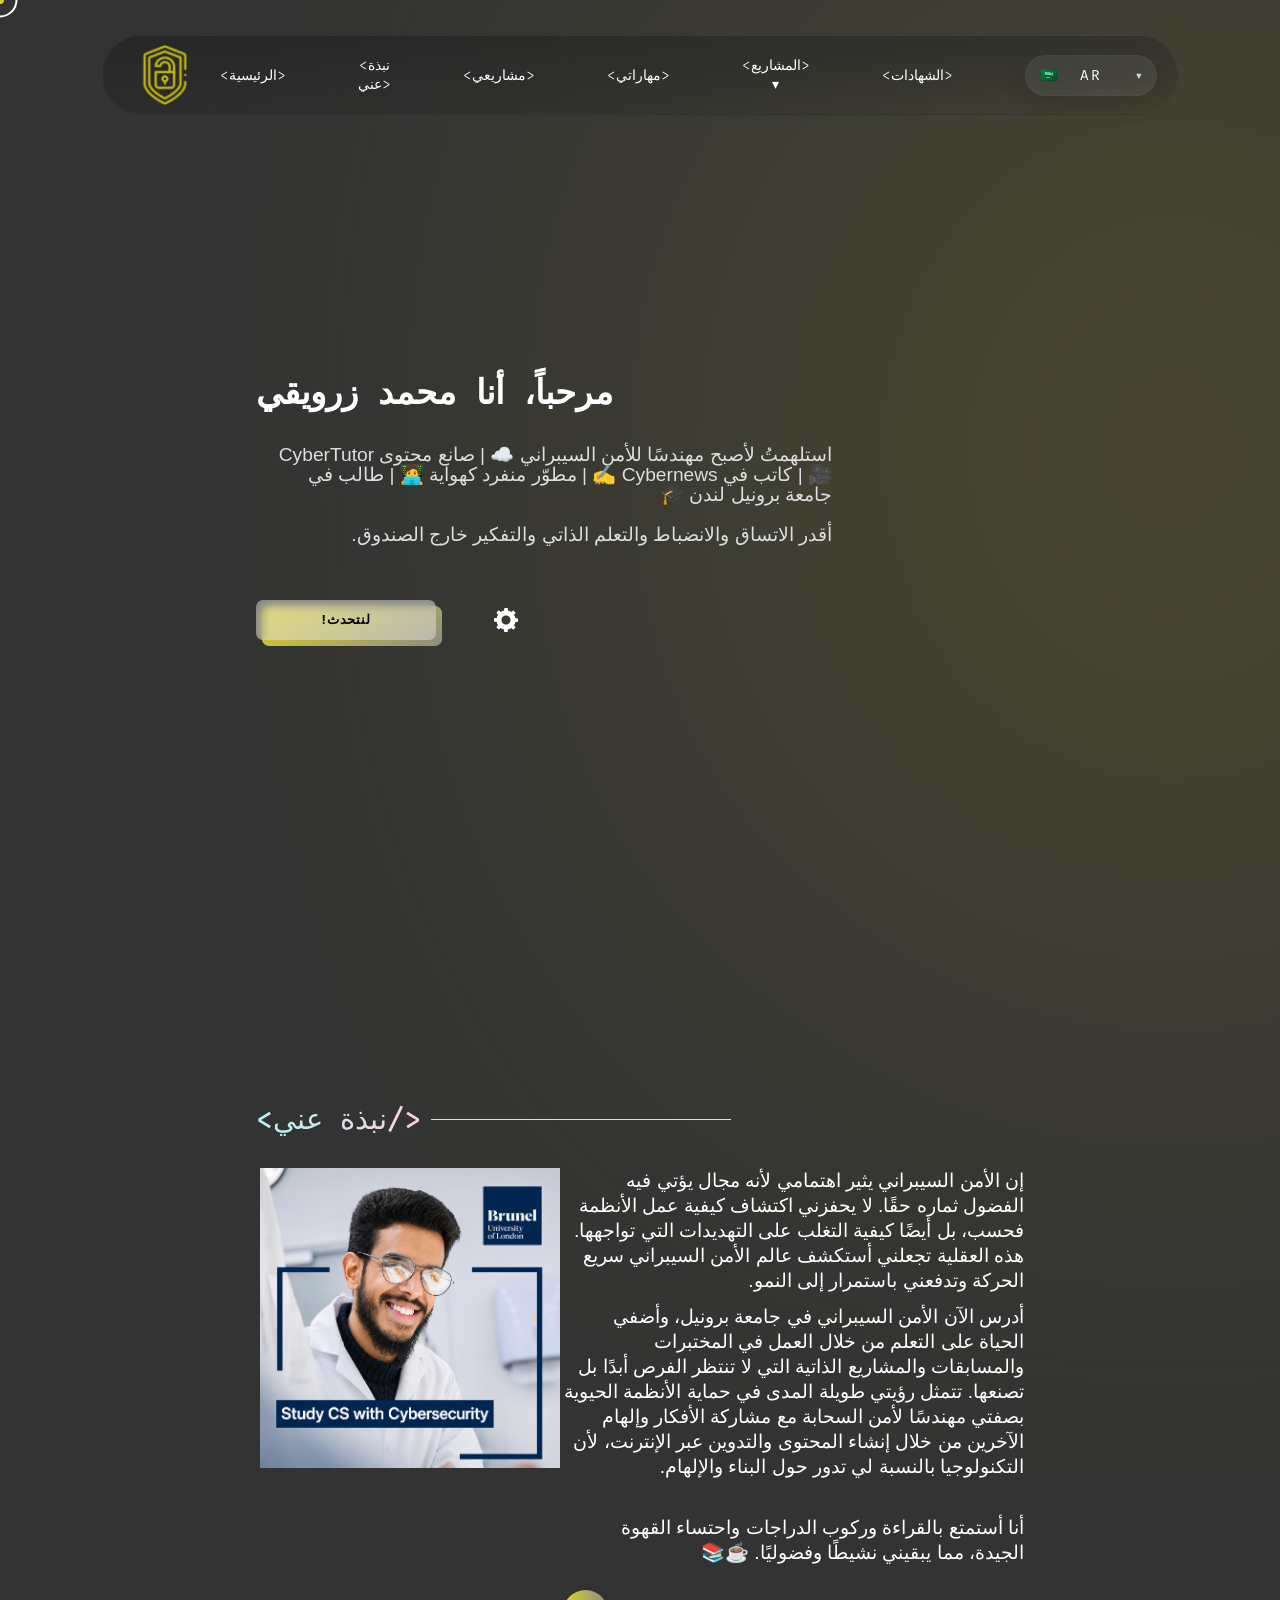
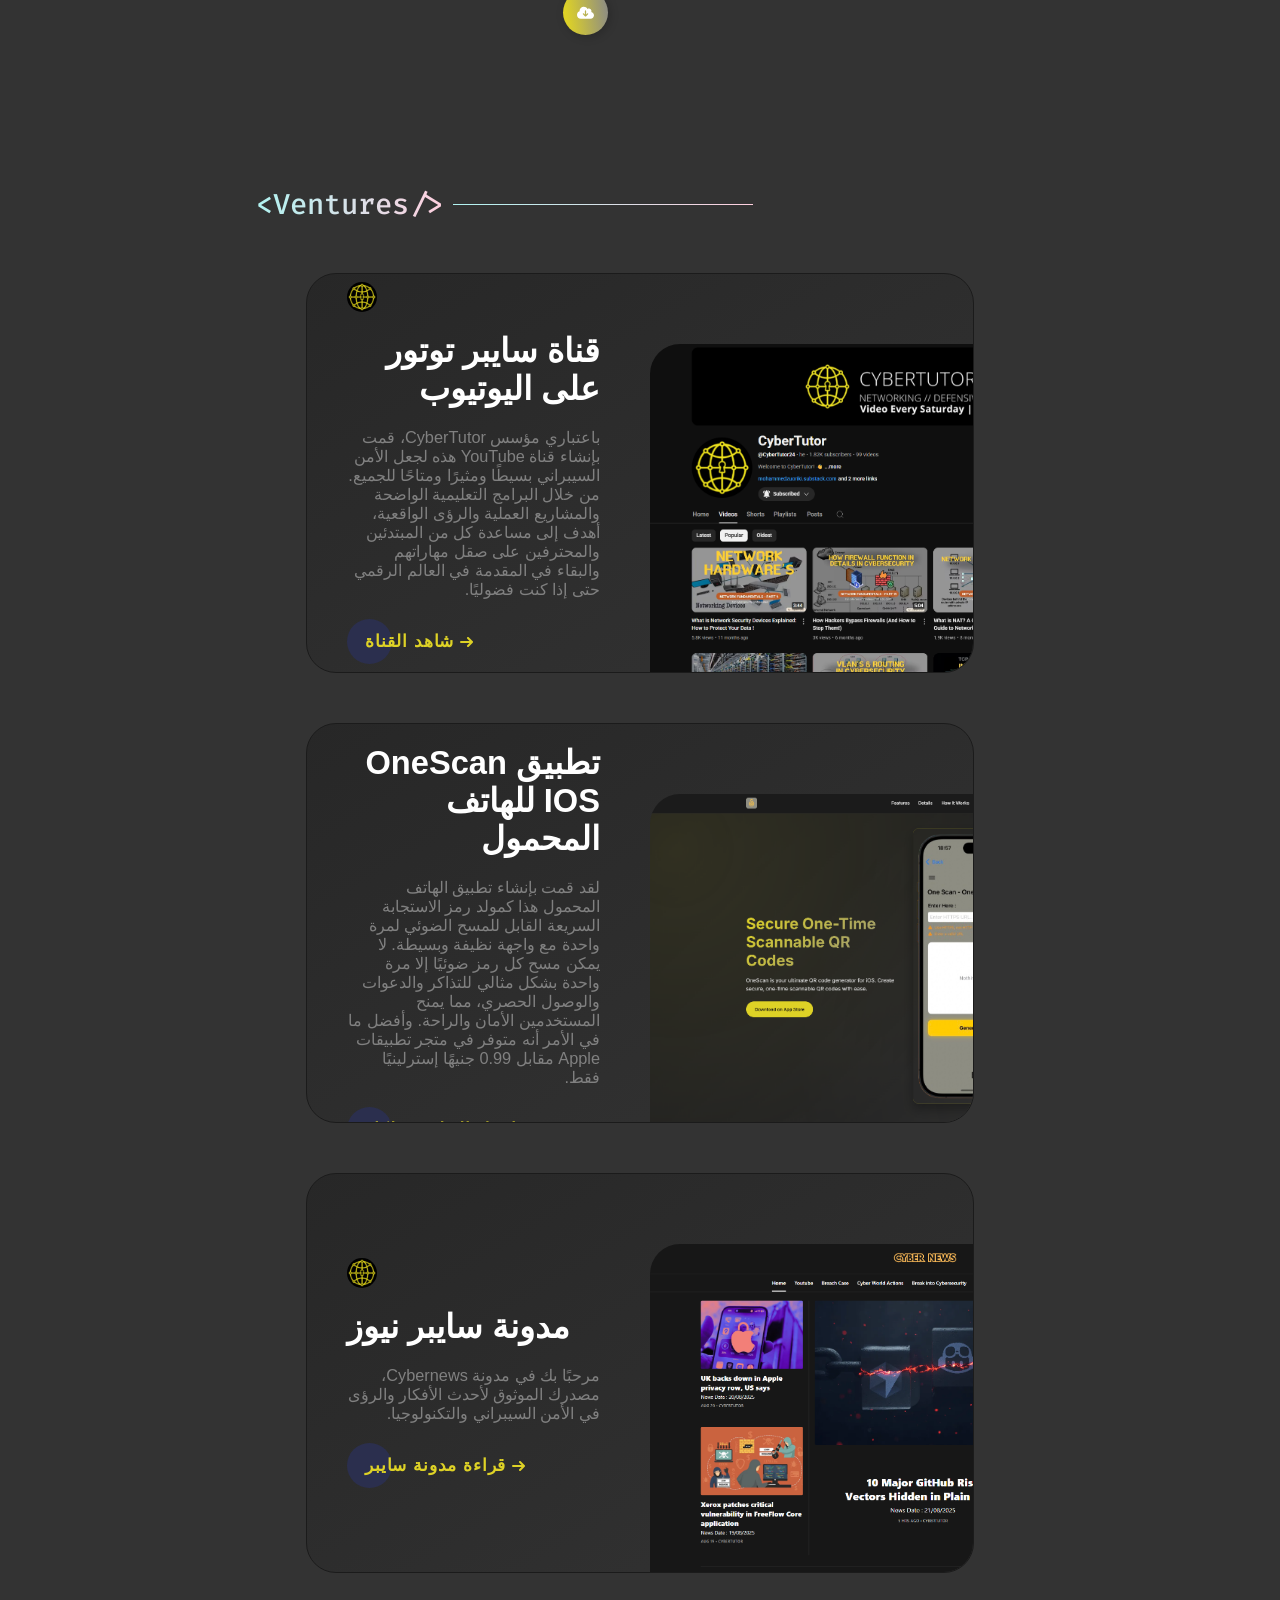
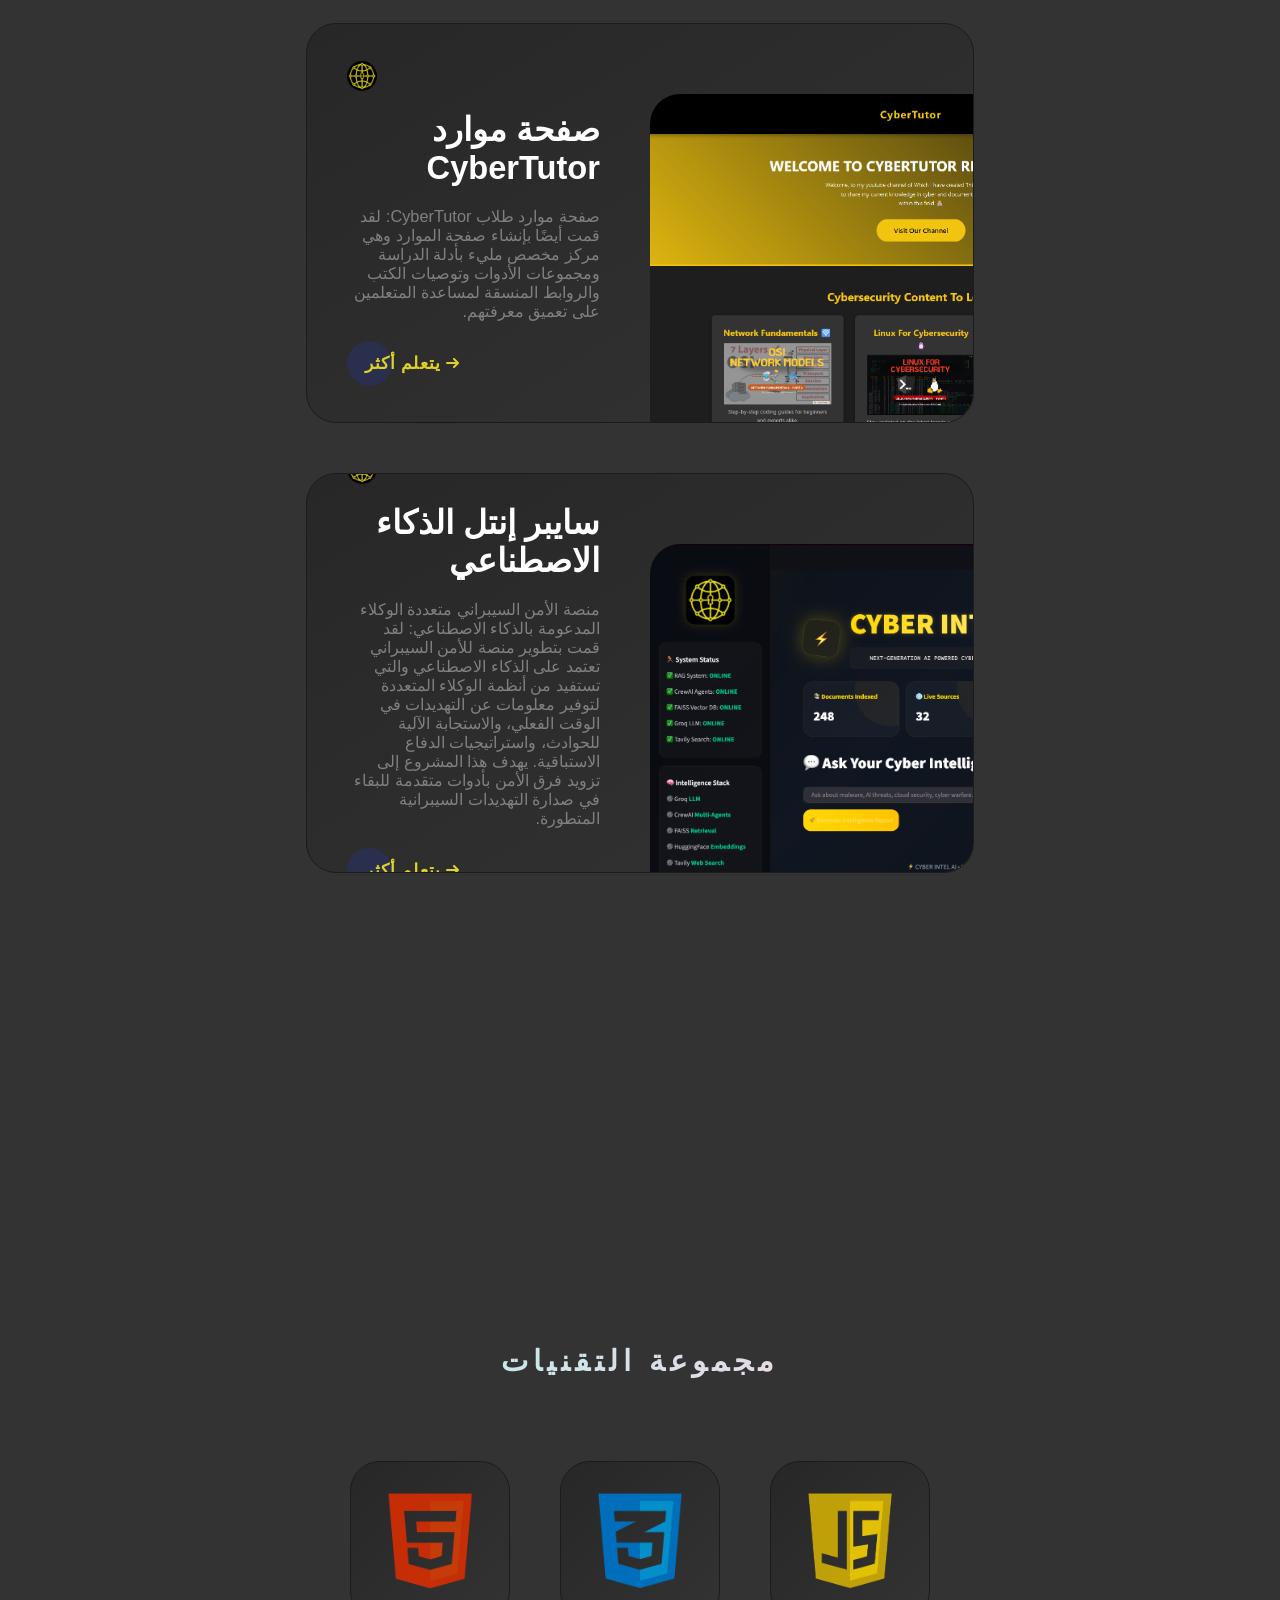
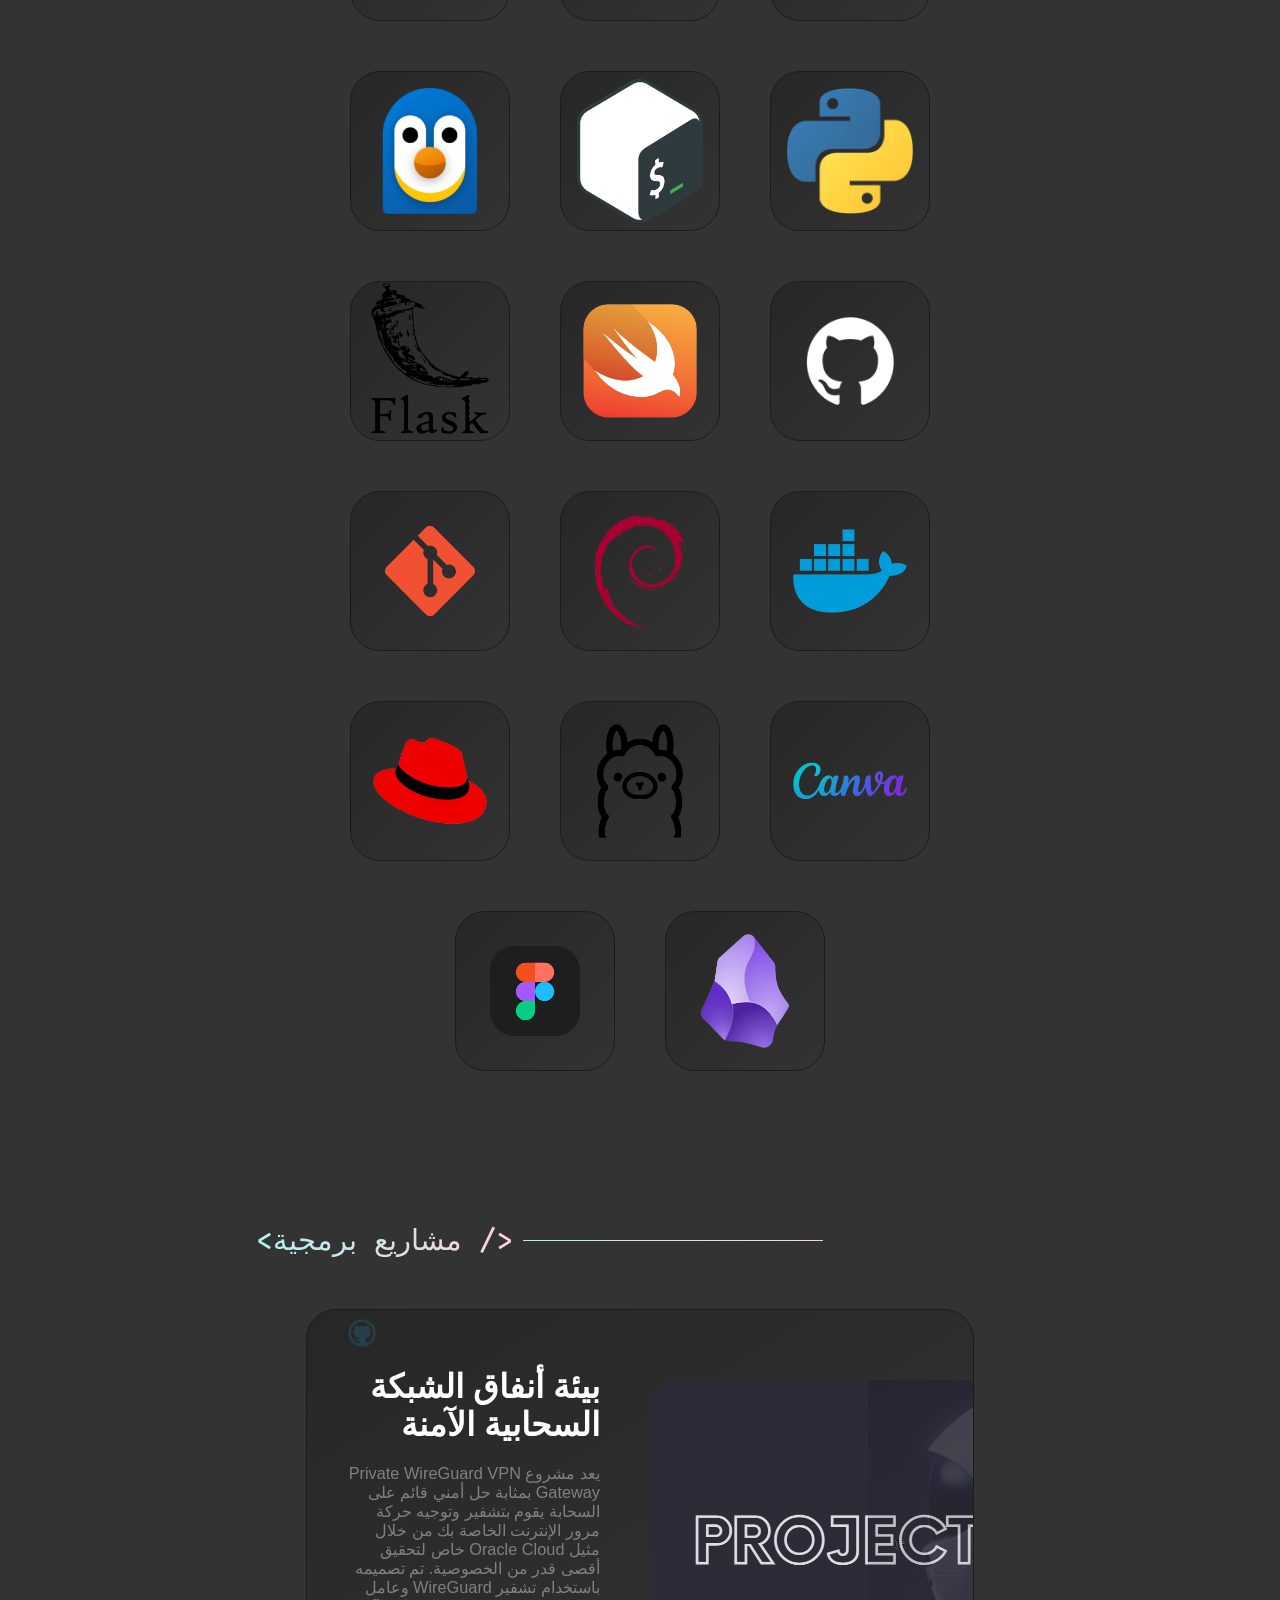
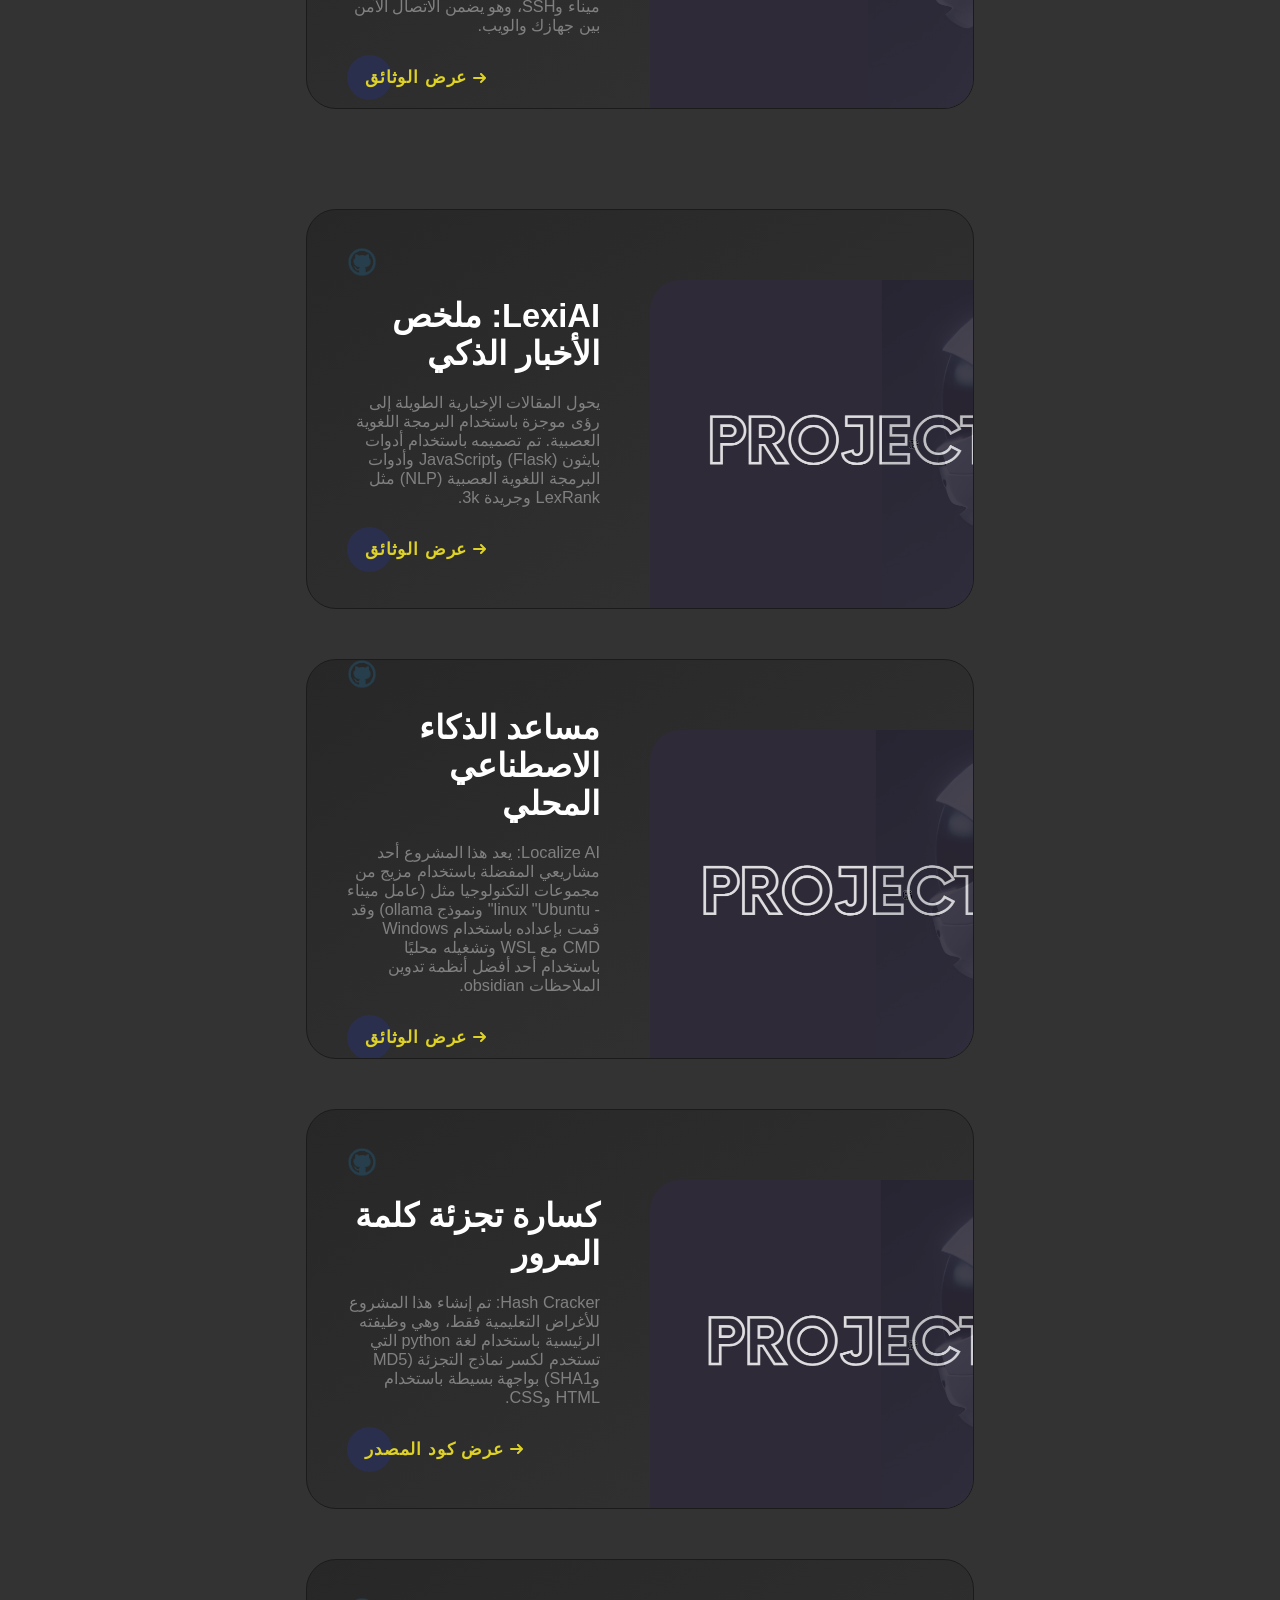
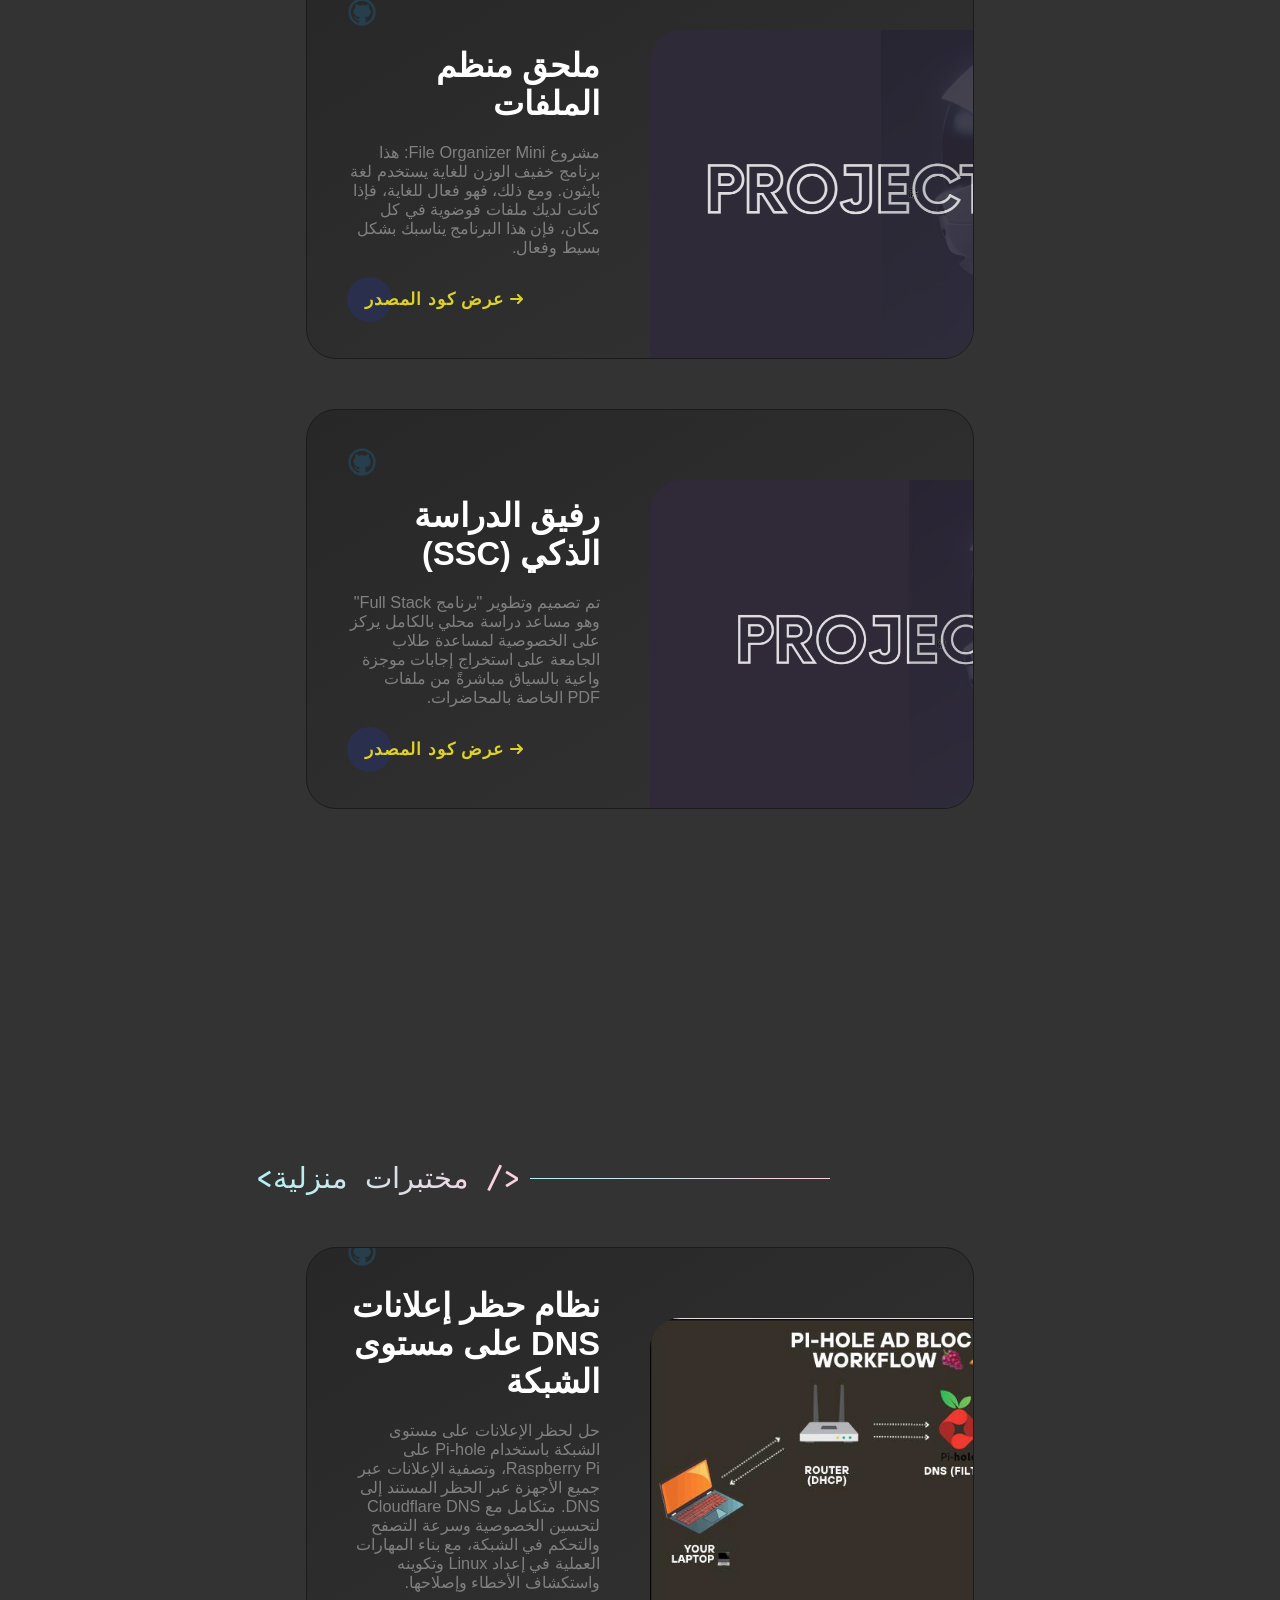
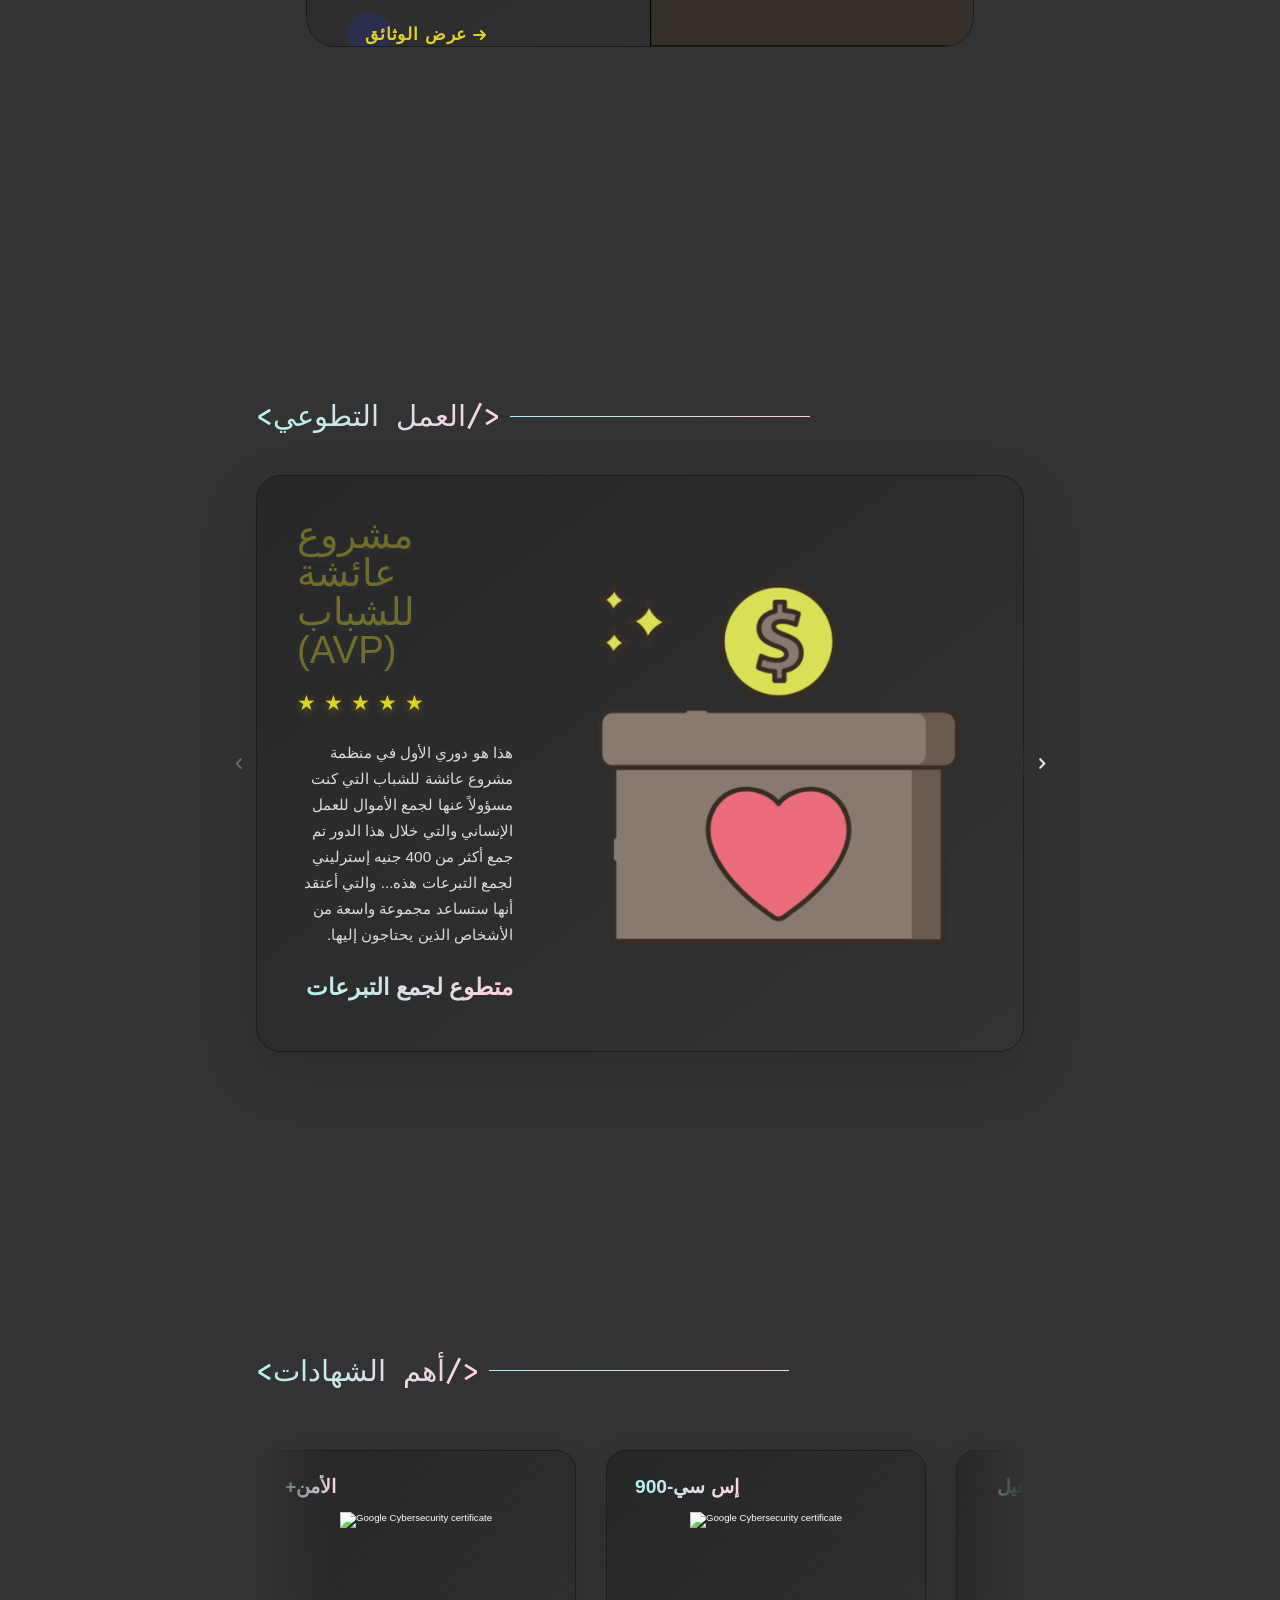
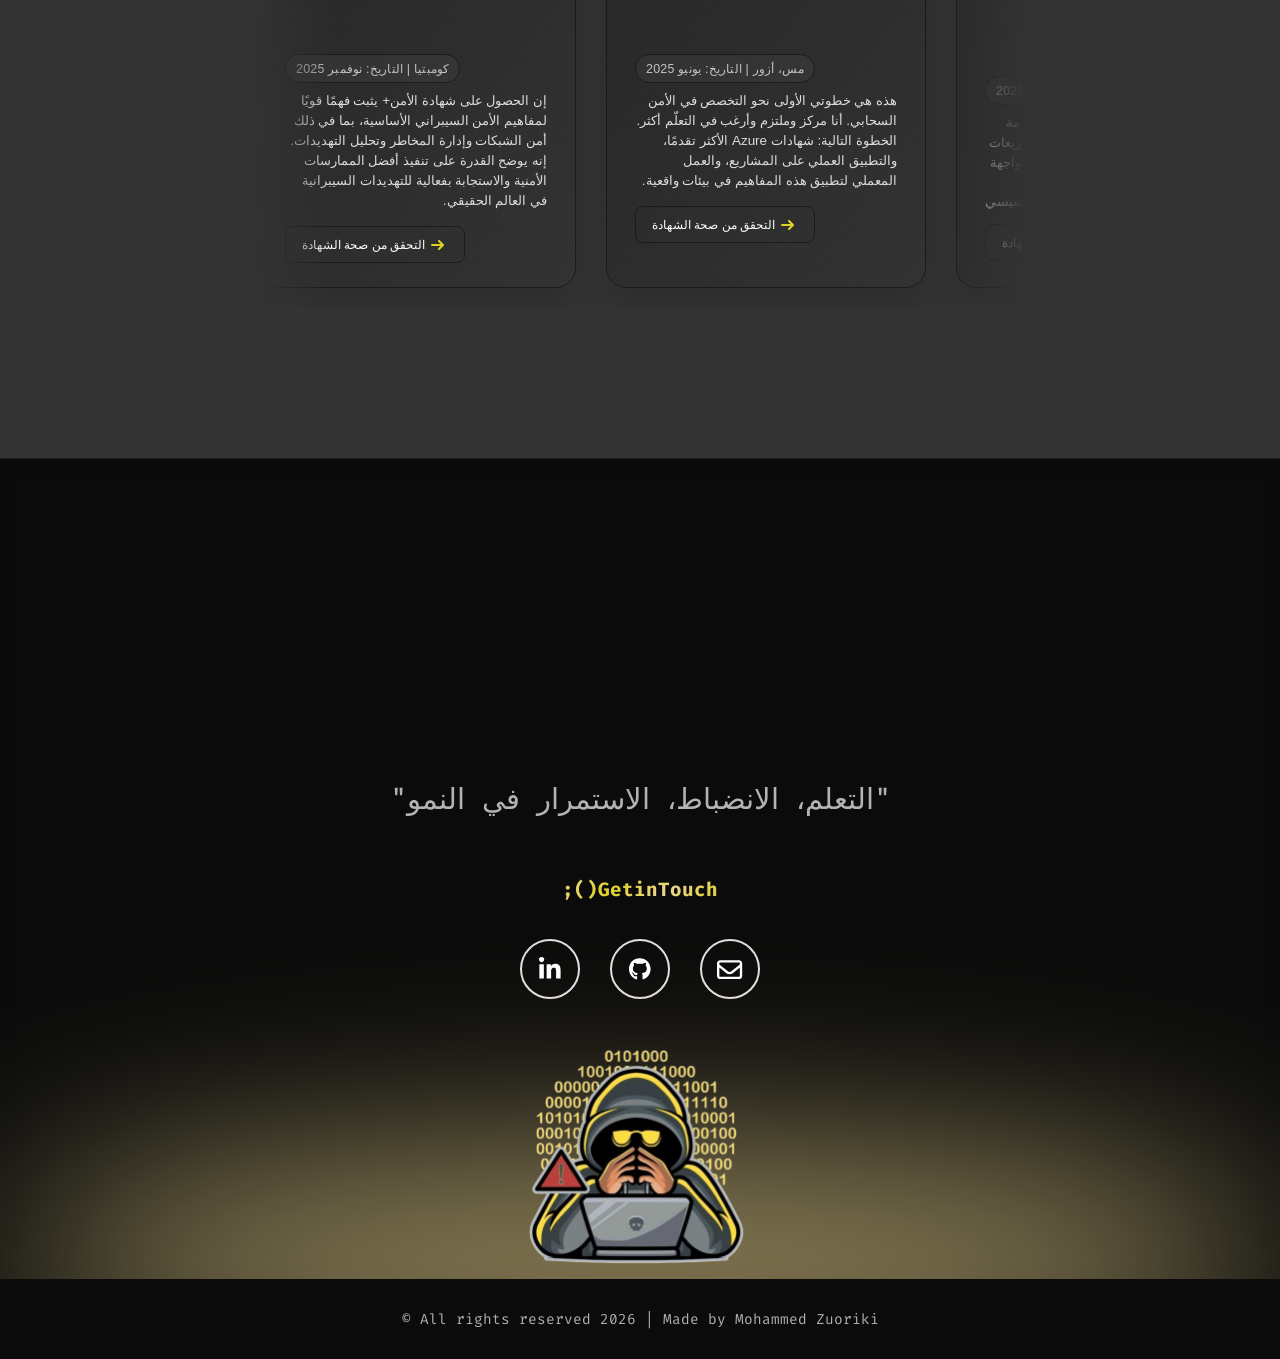
==== index-ar.html @ a0dd92b8 "Add files via upload" ====
<!DOCTYPE html>

<html lang="ar">
<head>
<!-- don't forget to remove this >>>>(google tag manager) script, if you are using this page/code -->
<!-- don't forget to remove this >>>>(google tag manager) script, if you are using this page/code -->
<!-- don't forget to remove this >>>>(google tag manager) script, if you are using this page/code -->
<!-- don't forget to remove this >>>>(google tag manager) script, if you are using this page/code -->
<!-- Google tag (gtag.js) -->
<script async="" src="https://www.googletagmanager.com/gtag/js?id=G-YMWDE0VTD3"></script>
<script>
    window.dataLayer = window.dataLayer || [];
    function gtag() {
      dataLayer.push(arguments);
    }
    gtag("js", new Date());

    gtag("config", "G-YMWDE0VTD3");
  </script>
<script>
    // Tap to expand/collapse cert description on mobile
    (function(){
      try {
        const slider = document.querySelector('.cert-slider');
        if (!slider) return;
        slider.addEventListener('click', function(e){
          const card = e.target.closest('.cert-card');
          if (!card) return;
          if (e.target.classList.contains('cert-image')) {
            // Open modal instead of expanding card
            const modal = document.getElementById('certModalOverlay');
            const modalImg = document.getElementById('certModalImage');
            const modalTitle = document.getElementById('certModalTitle');
            const modalSub = document.getElementById('certModalSub');
            const modalDesc = document.getElementById('certModalDesc');
            
            modalImg.src = e.target.src;
            modalImg.alt = e.target.alt;
            modalTitle.textContent = card.querySelector('.cert-title').textContent;
            modalSub.textContent = card.querySelector('.cert-sub').textContent;
            modalDesc.textContent = card.querySelector('.cert-desc').textContent;
            
            modal.setAttribute('aria-hidden', 'false');
            modal.style.display = 'flex';
            document.body.style.overflow = 'hidden';
          }
        });
      } catch (err) {
        // no-op
      }
    })();
  </script>
<!-- Certifications Modal (Glass Effect) -->
<div aria-hidden="true" aria-modal="true" class="cert-modal-overlay" id="certModalOverlay" role="dialog">
<div aria-describedby="certModalDesc" aria-labelledby="certModalTitle" class="cert-modal">
<button aria-label="Close" class="cert-modal-close" id="certModalClose">×</button>
<div class="cert-modal-body">
<img alt="Expanded certificate image" class="cert-modal-image" id="certModalImage"/>
<div class="cert-modal-content">
<div class="cert-modal-title" id="certModalTitle">عنوان الشهادة</div>
<div class="cert-modal-sub" id="certModalSub">بائع | تاريخ</div>
<div class="cert-modal-desc" id="certModalDesc">وصف مختصر...</div>
</div>
</div>
</div>
</div>
<script>
    // Modal close functionality
    (function(){
      try {
        const modal = document.getElementById('certModalOverlay');
        const closeBtn = document.getElementById('certModalClose');
        
        function closeModal() {
          modal.setAttribute('aria-hidden', 'true');
          modal.style.display = 'none';
          document.body.style.overflow = 'auto';
        }
        
        closeBtn.addEventListener('click', closeModal);
        modal.addEventListener('click', function(e) {
          if (e.target === modal) closeModal();
        });
        
        document.addEventListener('keydown', function(e) {
          if (e.key === 'Escape' && modal.style.display === 'flex') {
            closeModal();
          }
        });
      } catch (err) {
        // no-op
      }
    })();
  </script>
<!-- don't forget to remove this >>(google site verification meta tag) tag, if you are using this page/code -->
<!-- don't forget to remove this >>(google site verification meta tag) tag, if you are using this page/code -->
<!-- don't forget to remove this >>(google site verification meta tag) tag, if you are using this page/code -->
<!-- don't forget to remove this >>(google site verification meta tag) tag, if you are using this page/code -->
<meta content="zMNl24ruDnyqiliYwKNU_r09OkPCDKz0kMBtF9nqiCc" name="google-site-verification"/>
<!-- don't forget to remove this >>(google site verification meta tag) tag, if you are using this page/code -->
<!-- don't forget to remove this >>(google site verification meta tag) tag, if you are using this page/code -->
<!-- don't forget to remove this >>(google site verification meta tag) tag, if you are using this page/code -->
<meta charset="utf-8"/>
<meta content="IE=edge" http-equiv="X-UA-Compatible"/>
<meta content="width=device-width, initial-scale=1.0" name="viewport"/>
<meta content="index, follow" name="robots"/>
<meta content="#000" name="theme-color"/>
<meta content="Portfolio, Visit and know about me &amp; my projects/designs. I value simple content structure, clean design patterns, and thoughtful interactions." name="description"/>
<meta content="vinod jangid,vinod jangid portfolio,Vinod Jangid Portfolio,vinodjangid,vinod jangid site,Vinod Jangid Site,vinod jangid me,vinod jangid web,vinod jangid github,vinodjangid site,vinodjangid uiverse,uiverse,vinod jangid uiverse,vinod jangid frontend developer,frontend developer,vinod jangid jaipur,vinod jaipur" name="keywords"/>
<meta content="Vinod Jangid" name="author"/>
<meta content="https://www.vinodjangid.site/src/png/Preview-card-min.png" property="og:image"/>
<meta content="Portfolio" property="og:title"/>
<meta content="Hi! My name is Vinod. I'm a web developer and digital visual artist. Visit and know about me &amp; my projects/designs. I value simple content structure, clean design patterns, and thoughtful interactions." property="og:description"/>
<meta content="https://vinodjangid.site" property="og:url"/>
<meta content="Vinod Jangid Portfolio" property="og:site_name"/>
<meta content="summary_large_image" name="twitter:card"/>
<meta content="@Vinod_Jangid07" name="twitter:site"/>
<meta content="Portfolio" name="twitter:title"/>
<meta content="Hi! My name is Vinod. I'm a web developer and digital visual artist. Visit and know about me &amp; my projects/designs. I value simple content structure, clean design patterns, and thoughtful interactions." name="twitter:description"/>
<meta content="https://www.vinodjangid.site/src/png/Preview-card-min.png" name="twitter:image"/>
<title>Portfolio</title>
<link href="src//lgoo.png" rel="icon" type="image/x-icon"/>
<!-- aos cdn -->
<link href="https://unpkg.com/aos@next/dist/aos.css" rel="stylesheet"/>
<!-- stylesheet -->
<link href="style.css" rel="stylesheet"/>
<!-- google fonts-->
<link href="https://fonts.googleapis.com/css2?family=Passions+Conflict&amp;family=Orbitron&amp;family=Fira+Code&amp;family=Six+Caps" rel="stylesheet"/>
<style>
    /* Mobile responsive styles for volunteer section */
    @media (max-width: 768px) {
      .volunteer-carousel {
        padding: 0 20px;
        margin: 0 auto;
        max-width: 100%;
      }
      
      .volunteer-nav {
        display: none !important; /* Hide navigation arrows on mobile */
      }
      
      .volunteer-slide {
        flex-direction: column !important;
        text-align: center;
        gap: 20px;
        padding: 20px;
      }
      
      .volunteer-content-left {
        order: 2;
        width: 100% !important;
        padding: 0;
      }
      
      .volunteer-content-right {
        order: 1;
        width: 100% !important;
        display: flex;
        justify-content: center;
      }
      
      .volunteer-content-right img {
        width: 280px !important;
        height: 280px !important;
        max-width: 100%;
        object-fit: cover;
      }
      
      .quote-marks {
        font-size: 18px;
        margin-bottom: 10px;
      }
      
      .volunteer-description {
        font-size: 14px;
        line-height: 1.6;
        margin: 15px 0;
      }
      
      .volunteer-title {
        font-size: 16px;
        margin-top: 15px;
      }
      
      .volunteer-stars {
        margin: 10px 0;
      }
      
      .star {
        font-size: 16px;
      }
      
      /* Add swipe indicators for mobile */
      .volunteer-carousel::before {
        content: "← Swipe to navigate →";
        display: block;
        text-align: center;
        font-size: 12px;
        color: #666;
        margin-bottom: 20px;
        opacity: 0.7;
      }
    }
    
    @media (max-width: 480px) {
      .volunteer-carousel {
        padding: 0 15px;
      }
      
      .volunteer-slide {
        padding: 15px;
      }
      
      .volunteer-content-right img {
        width: 240px !important;
        height: 240px !important;
      }
      
      .quote-marks {
        font-size: 16px;
      }
      
      .volunteer-description {
        font-size: 13px;
      }
      
      .volunteer-title {
        font-size: 15px;
      }
    }
  </style>
</head>
<body class="body">
<audio id="audioPlayer" loop="" style="display: none">
<source src="src/mp3/preloader.mp3" type="audio/mp3"/>
</audio>
<div id="preloader"></div>
<noscript>Allow Javascript</noscript>
<header>
<div class="cursor-inner" id="cursor-inner"></div>
<div class="cursor-outer" id="cursor-outer"></div>
<div class="navbar" id="navbar">
<div class="hey">يا!</div>
<div aria-label="vinod jangid logo" class="logo" tabindex="0">
<div class="logo-top">
<img alt="animation-head" id="nav-avatar" src="src/webp/mini logo.png"/>
</div>
</div>
<div class="navbar-tabs" id="navbar-tabs">
<ul class="navbar-tabs-ul">
<li class="navbar-tabs-li" data-aos="fade-down" data-aos-delay="100">
<a aria-label="Home menu button" href="#home" tabindex="0">
              &lt;الرئيسية&gt;
            </a>
</li>
<li class="navbar-tabs-li" data-aos="fade-down" data-aos-delay="300">
<a aria-label="about menu button" href="#about">
              &lt;نبذة عني&gt;
            </a>
</li>
<li class="navbar-tabs-li" data-aos="fade-down" data-aos-delay="500">
<a aria-label="founder menu button" href="#founder">
              &lt;مشاريعي&gt;
            </a>
</li>
<li class="navbar-tabs-li" data-aos="fade-down" data-aos-delay="500">
<a aria-label="skills menu button" href="#skills">
              &lt;مهاراتي&gt;
            </a>
</li>
<li class="navbar-tabs-li nav-dropdown-container" data-aos="fade-down" data-aos-delay="700">
<a aria-label="projects menu button" href="#projects" style="cursor: default;">&#60;المشاريع&#62; ▾</a>
<ul class="nav-dropdown"><li><a href="#projects">مشاريع برمجية</a></li><li><a href="#homelabs">مختبرات منزلية</a></li></ul></li>
<li class="navbar-tabs-li" data-aos="fade-down" data-aos-delay="700">
<a aria-label="Credentials menu button" href="#credentials">&#60;الشهادات&#62;</a>
</li>
<!-- Language Selector -->
<li class="lang-selector-li" data-aos="fade-down" data-aos-delay="800">
<div class="custom-lang-selector" id="desktop-lang-selector" tabindex="0">
<div class="selected-lang">
<span class="flag">🇸🇦</span> <span class="lang-text">AR</span> <span class="chevron">▼</span>
</div>
<ul class="lang-dropdown">
<li><a class="lang-option" href="index.html" style="text-decoration:none;"><span class="flag">🇬🇧</span> English</a></li>
<li><a class="lang-option active" href="index-ar.html" style="text-decoration:none;"><span class="flag">🇸🇦</span> العربية</a></li>
<li><a class="lang-option" href="index-es.html" style="text-decoration:none;"><span class="flag">🇪🇸</span> Español</a></li>
</ul>
</div>
</li>
</ul>
</div>
<!-- تنتهي علامات تبويب شريط التنقل -->
</div>
</header>
<!-- header ends here -->
<main>
<!-- hamburger -->
<div class="hamburger" data-aos="fade" id="hamburger">
<div class="hamburgerbase">
<button aria-label="Menu Button" id="hamburger-button" onclick="hamburgerMenu()" tabindex="0">
<span class="burger-bar" id="burger-bar1"></span>
<span class="burger-bar" id="burger-bar2"></span>
<span class="burger-bar" id="burger-bar3"></span>
</button>
</div>
</div>
<!-- hamburger -->
<div class="mobiletogglemenu" id="mobiletogglemenu">
<ul class="mobile-navbar-tabs-ul" id="mobile-ul">
<li class="mobile-navbar-tabs-li home activeThismobiletab" id="home-mobile-tab" onclick="hidemenubyli()">
<a aria-label="Home menu button" href="#home" tabindex="0">
            &lt;/الرئيسية&gt;
          </a>
</li>
<li class="mobile-navbar-tabs-li about" id="aboutme-mobile-tab" onclick="hidemenubyli()">
<a aria-label="about menu button" href="#about" tabindex="0">
            &lt;/نبذة عني&gt;
          </a>
</li>
<li class="mobile-navbar-tabs-li skills" id="founder-mobile-tab" onclick="hidemenubyli()">
<a aria-label="founder menu button" href="#founder" tabindex="0">
            &lt;/مؤسس&gt;
          </a>
</li>
<li class="mobile-navbar-tabs-li skills" id="skills-mobile-tab" onclick="hidemenubyli()">
<a aria-label="skills menu button" href="#skills" tabindex="0">
            &lt;/مهاراتي&gt;
          </a>
</li>
<li class="mobile-navbar-tabs-li projects mobile-nav-dropdown-container" id="projects-mobile-tab" onclick="this.classList.toggle('open')">
<a aria-label="projects menu button" href="#" style="cursor: pointer;" tabindex="0">&#60;المشاريع&#62; ▾</a>
<ul class="mobile-nav-dropdown"><li><a href="#projects" onclick="hidemenubyli()">مشاريع برمجية</a></li><li><a href="#homelabs" onclick="hidemenubyli()">مختبرات منزلية</a></li></ul></li>
<li class="mobile-navbar-tabs-li Volunteer" id="Volunteer-mobile-tab" onclick="hidemenubyli()">
<a aria-label="Credentials menu button" href="#credentials" tabindex="0">&#60;الشهادات&#62;</a>
</li>
<!-- Language Selector Mobile -->
<li class="mobile-navbar-tabs-li lang-selector-mobile">
<div class="custom-lang-selector" id="mobile-lang-selector" tabindex="0">
<div class="selected-lang">
<span class="flag">🇸🇦</span> <span class="lang-text">AR</span> <span class="chevron">▼</span>
</div>
<ul class="lang-dropdown">
<li><a class="lang-option" href="index.html" style="text-decoration:none;"><span class="flag">🇬🇧</span> English</a></li>
<li><a class="lang-option active" href="index-ar.html" style="text-decoration:none;"><span class="flag">🇸🇦</span> العربية</a></li>
<li><a class="lang-option" href="index-es.html" style="text-decoration:none;"><span class="flag">🇪🇸</span> Español</a></li>
</ul>
</div>
</li>
</ul>
</div>
<!-- mobile toggle menu ends -->
<section class="landing-page-container" id="home">
<div class="blob"></div>
<div class="text-content">
<article data-aos="fade-up" data-aos-delay="0" id="hello-friend">مرحباً، أنا محمد زرويقي</article>
<p data-aos="fade-up" data-aos-delay="600" id="info-para">
          استلهمتُ لأصبح مهندسًا للأمن السيبراني ☁️ | صانع محتوى CyberTutor 🎥 | كاتب في Cybernews ✍️ | مطوّر منفرد كهواية 🧑‍💻 | طالب في جامعة برونيل لندن 🎓 <br/>
<br/>
          أقدر الاتساق والانضباط والتعلم الذاتي والتفكير خارج الصندوق.
        </p>
<div class="contact-btn-div" data-aos="fade-up" data-aos-delay="800">
<a href="https://www.linkedin.com/in/mohammed-zuoriki-856133250/" tabindex="-1">
<button class="letsTalkBtn">
<p class="letsTalkBtn-text">لنتحدث!</p>
<span class="letsTalkBtn-BG"></span>
</button></a>
<div class="setting-container" id="setting-container">
<input id="switchforsetting" onclick="settingtoggle()" type="checkbox"/>
<label aria-label="settings for sound and appearance" class="needtobeinvert" for="switchforsetting" id="labelforsetting" tabindex="0"></label>
<input id="switchforvisualmode" onclick="visualmode()" type="checkbox"/>
<label aria-label="switch appearance" for="switchforvisualmode" id="labelforvisualmode" tabindex="0"></label>
</div>
<div class="soundtogglebuttoncontainer" id="soundtogglebuttoncontainer">
<input id="switchforsound" onclick="playpause()" type="checkbox"/>
<label aria-label="switch sound" class="needtobeinvert" for="switchforsound" id="labelforsound" tabindex="0"></label>
</div>
</div>
<!-- ينتهي إعداد div -->
</div>
<!-- contact-btn-div -->
</section>
<!-- landing page ends here -->
<section class="about-section-container" data-aos="fade-up" id="about">
<div class="about-section">
<div class="section-heading">
<h2 aria-label="About me heading" class="section-heading-article" tabindex="0">
            &lt;/نبذة عني&gt;
          </h2>
<p class="sectionHeadingP"></p>
</div>
<div class="info-dp-section">
<div class="about-info light-text-black">
<p tabindex="0">
              إن الأمن السيبراني يثير اهتمامي لأنه مجال يؤتي فيه الفضول ثماره حقًا. لا يحفزني اكتشاف كيفية عمل الأنظمة فحسب، بل أيضًا كيفية التغلب على التهديدات التي تواجهها. هذه العقلية تجعلني أستكشف عالم الأمن السيبراني سريع الحركة وتدفعني باستمرار إلى النمو.
            </p>
<br/>
<p tabindex="0">
              أدرس الآن الأمن السيبراني في جامعة برونيل، وأضفي الحياة على التعلم من خلال العمل في المختبرات والمسابقات والمشاريع الذاتية التي لا تنتظر الفرص أبدًا بل تصنعها. تتمثل رؤيتي طويلة المدى في حماية الأنظمة الحيوية بصفتي مهندسًا لأمن السحابة مع مشاركة الأفكار وإلهام الآخرين من خلال إنشاء المحتوى والتدوين عبر الإنترنت، لأن التكنولوجيا بالنسبة لي تدور حول البناء والإلهام.
            </p>
<br/>
<p tabindex="0">
<br/>  أنا أستمتع بالقراءة وركوب الدراجات واحتساء القهوة الجيدة، مما يبقيني نشيطًا وفضوليًا. ☕📚
            </p>
<!-- زر السيرة الذاتية -->
<button class="resume-btn" id="resume-btn">
<div class="sign">
<svg viewbox="0 0 640 512">
<path d="M144 480C64.5 480 0 415.5 0 336c0-62.8 40.2-116.2 96.2-135.9c-.1-2.7-.2-5.4-.2-8.1c0-88.4 71.6-160 160-160c59.3 0 111 32.2 138.7 80.2C409.9 102 428.3 96 448 96c53 0 96 43 96 96c0 12.2-2.3 23.8-6.4 34.6C596 238.4 640 290.1 640 352c0 70.7-57.3 128-128 128H144zm79-167l80 80c9.4 9.4 24.6 9.4 33.9 0l80-80c9.4-9.4 9.4-24.6 0-33.9s-24.6-9.4-33.9 0l-39 39V184c0-13.3-10.7-24-24-24s-24 10.7-24 24V318.1l-39-39c-9.4-9.4-24.6-9.4-33.9 0s-9.4 24.6 0 33.9z"></path>
</svg>
</div>
<a href="https://drive.google.com/drive/folders/13ehVGynW4YQTyu_35EM3OZGL2EIQQljh"><div class="text">CV</div></a>
</button>
</div>
<div class="dp" data-aos="fade-up">
<img alt="Vinod Jangid" height="300" src="src/new_pfp.PNG" width="300"/>
</div>
</div>
</div>
</section>
<!-- about section ends  -->
<section class="projects-section-container" id="founder">
<div class="projects-section-div">
<div class="section-heading" data-aos="fade-up">
<h2 aria-label="My projects starts from here" class="section-heading-article" tabindex="0">
            &lt;/Ventures&gt;
          </h2>
<p class="sectionHeadingP"></p>
</div>
<div class="project-boxes-div">
<div class="project-box-wrapper" data-aos="fade-up">
<div class="project-box project-box2" id="project-box2">
<div class="info-div">
<img alt="atomic asher website favicon" class="faviconforProject" src="src/lgoo.png"/>
<article class="ProjectHeading">قناة سايبر توتور على اليوتيوب</article>
<p class="ProjectDescription">
                  باعتباري مؤسس CyberTutor، قمت بإنشاء قناة YouTube هذه لجعل الأمن السيبراني بسيطًا ومثيرًا ومتاحًا للجميع. من خلال البرامج التعليمية الواضحة والمشاريع العملية والرؤى الواقعية، أهدف إلى مساعدة كل من المبتدئين والمحترفين على صقل مهاراتهم والبقاء في المقدمة في العالم الرقمي حتى إذا كنت فضوليًا.
                </p>
<div class="project-buttons">
<a aria-label="Visit atomicasher Live" class="cta" href="https://www.youtube.com/@CyberTutor24" target="_blank">
<span>شاهد القناة</span>
<svg height="10px" viewbox="0 0 13 10" width="15px">
<path d="M1,5 L11,5"></path>
<polyline points="8 1 12 5 8 9"></polyline>
</svg>
</a>
</div>
</div>
<div class="image-div">
<img alt="atomicasher website preview image" src="src/cybertutor img.png"/>
</div>
</div>
</div>
<!-- ---------------------- -->
<div class="project-box-wrapper" data-aos="fade-up">
<div class="project-box project-box2" id="project-box2">
<div class="info-div">
<img alt="stopscams website favicon" class="faviconforProject" src="src/onescan logo.jpeg"/>
<article class="ProjectHeading">تطبيق OneScan IOS للهاتف المحمول</article>
<p class="ProjectDescription">
                  لقد قمت بإنشاء تطبيق الهاتف المحمول هذا كمولد رمز الاستجابة السريعة القابل للمسح الضوئي لمرة واحدة مع واجهة نظيفة وبسيطة. لا يمكن مسح كل رمز ضوئيًا إلا مرة واحدة بشكل مثالي للتذاكر والدعوات والوصول الحصري، مما يمنح المستخدمين الأمان والراحة. وأفضل ما في الأمر أنه متوفر في متجر تطبيقات Apple مقابل 0.99 جنيهًا إسترلينيًا فقط.
                </p>
<div class="project-buttons">
<a aria-label="Visit stopscams Live" class="cta" href="https://code-tech77.github.io/OneScan-Website/index.html" target="_blank">
<span>اجعل التطبيق ملكك</span>
<svg height="10px" viewbox="0 0 13 10" width="15px">
<path d="M1,5 L11,5"></path>
<polyline points="8 1 12 5 8 9"></polyline>
</svg>
</a>
</div>
</div>
<div class="image-div">
<img alt="stopscams website preview image" src="src/onescan img2.png"/>
</div>
</div>
</div>
<!-- ---------------------- -->
<div class="project-box-wrapper" data-aos="fade-up">
<div class="project-box project-box2" id="project-box2">
<div class="info-div">
<img alt="notesync website favicon" class="faviconforProject" src="src/lgoo.png"/>
<article class="ProjectHeading">مدونة سايبر نيوز </article>
<p class="ProjectDescription">
                  مرحبًا بك في مدونة Cybernews، مصدرك الموثوق لأحدث الأفكار والرؤى في الأمن السيبراني والتكنولوجيا.
                </p>
<div class="project-buttons">
<a aria-label="Visit NoteSync Live" class="cta" href="https://mohammedzuoriki.substack.com/" target="_blank">
<span>قراءة مدونة سايبر</span>
<svg height="10px" viewbox="0 0 13 10" width="15px">
<path d="M1,5 L11,5"></path>
<polyline points="8 1 12 5 8 9"></polyline>
</svg>
</a>
</div>
</div>
<div class="image-div">
<img alt="NoteSync website preview image" src="src/cybernews.png"/>
</div>
</div>
</div>
<!-- ---------------------- -->
<div class="project-box-wrapper" data-aos="fade-up">
<div class="project-box project-box2" id="project-box2">
<div class="info-div">
<img alt="withyourdog website favicon" class="faviconforProject" src="src/lgoo.png"/>
<article class="ProjectHeading">صفحة موارد CyberTutor </article>
<p class="ProjectDescription">
                  صفحة موارد طلاب CyberTutor: لقد قمت أيضًا بإنشاء صفحة الموارد وهي مركز مخصص مليء بأدلة الدراسة ومجموعات الأدوات وتوصيات الكتب والروابط المنسقة لمساعدة المتعلمين على تعميق معرفتهم.
                </p>
<div class="project-buttons">
<a aria-label="Visit withyourdog Live" class="cta" href="https://code-tech77.github.io/Portfolio-/cyber.html" target="_blank">
<span>يتعلم أكثر</span>
<svg height="10px" viewbox="0 0 13 10" width="15px">
<path d="M1,5 L11,5"></path>
<polyline points="8 1 12 5 8 9"></polyline>
</svg>
</a>
</div>
</div>
<div class="image-div">
<img alt="withyourdog website preview image" src="src/cybertutor-resource.png"/>
</div>
</div>
</div>
<!-- ---------------------- -->
<div class="project-box-wrapper" data-aos="fade-up">
<div class="project-box project-box2" id="project-box2">
<div class="info-div">
<img alt="withyourdog website favicon" class="faviconforProject" src="src/lgoo.png"/>
<article class="ProjectHeading">سايبر إنتل الذكاء الاصطناعي  </article>
<p class="ProjectDescription">
                  منصة الأمن السيبراني متعددة الوكلاء المدعومة بالذكاء الاصطناعي: لقد قمت بتطوير منصة للأمن السيبراني تعتمد على الذكاء الاصطناعي والتي تستفيد من أنظمة الوكلاء المتعددة لتوفير معلومات عن التهديدات في الوقت الفعلي، والاستجابة الآلية للحوادث، واستراتيجيات الدفاع الاستباقية. يهدف هذا المشروع إلى تزويد فرق الأمن بأدوات متقدمة للبقاء في صدارة التهديدات السيبرانية المتطورة.
                </p>
<div class="project-buttons">
<a aria-label="Visit withyourdog Live" class="cta" href="https://youtu.be/dta7HnA9vy4?si=yule-I09bxJ8Nvti" target="_blank">
<span>يتعلم أكثر</span>
<svg height="10px" viewbox="0 0 13 10" width="15px">
<path d="M1,5 L11,5"></path>
<polyline points="8 1 12 5 8 9"></polyline>
</svg>
</a>
</div>
</div>
<div class="image-div">
<img alt="withyourdog website preview image" src="src/cyberintelAI.png"/>
</div>
</div>
</div>
</div>
</div>
</section>
</main>
<section class="skills-section-container" id="skills">
<div class="skills-section">
<div class="section-heading" data-aos="fade-up">
<h2 aria-label="skills heading" class="section-heading-article" tabindex="0">
            &lt;/مهاراتي&gt;
          </h2>
<p class="sectionHeadingP"></p>
</div>
<div class="frontend-dev-section">
<h3 aria-label="As a frontend a developer these are the skills i have" class="frontend-dev-heading" data-aos="fade-up" tabindex="0">
            مجموعة التقنيات

          </h3>
<ul class="tech-stack-wrapper">
<li class="tech-stack-box" data-aos="fade-up">
<img alt="Html skill" class="tech-stack-logo" src="./src/png/htmllogo.png"/>
<span class="tooltip">HTML</span>
</li>
<li class="tech-stack-box" data-aos="fade-up">
<img alt="css skill" class="tech-stack-logo" src="./src/png/csslogo.png"/>
<span class="tooltip">CSS</span>
</li>
<li class="tech-stack-box" data-aos="fade-up">
<img alt="js skill" class="tech-stack-logo" src="./src/png/jslogo.png"/>
<span class="tooltip">JS</span>
</li>
<li class="tech-stack-box" data-aos="fade-up">
<img alt="tailwind skill" class="tech-stack-logo" src="./src/png/tailwind.png"/>
<span class="tooltip">WSL</span>
</li>
<li class="tech-stack-box" data-aos="fade-up">
<img alt="react skill" class="tech-stack-logo" src="./src/png/reactlogo.png"/>
<span class="tooltip">البرمجة النصية باش</span>
</li>
<li class="tech-stack-box" data-aos="fade-up">
<img alt="nextjs skill" class="tech-stack-logo" src="./src/png/nextlogo.png"/>
<span class="tooltip">بايثون</span>
</li>
<li class="tech-stack-box" data-aos="fade-up">
<img alt="nodejs skill" class="tech-stack-logo" src="./src/png/node.png"/>
<span class="tooltip">إطار القارورة</span>
</li>
<li class="tech-stack-box" data-aos="fade-up">
<img alt="astro skill" class="tech-stack-logo" src="./src/png/astro.png"/>
<span class="tooltip">سويفت</span>
</li>
<li class="tech-stack-box" data-aos="fade-up">
<img alt="github skill" class="tech-stack-logo needtobeinvert" src="./src/png/githublogo.png"/>
<span class="tooltip">جيثب</span>
</li>
<li class="tech-stack-box" data-aos="fade-up">
<img alt="git skill" class="tech-stack-logo" src="./src/png/gitlogo.png"/>
<span class="tooltip">GIT</span>
</li>
<li class="tech-stack-box" data-aos="fade-up">
<img alt="tinacms skill" class="tech-stack-logo" src="./src/png/tinacms.png"/>
<span class="tooltip">ديبيان لينكس</span>
</li>
<li class="tech-stack-box" data-aos="fade-up">
<img alt="contentful skill" class="tech-stack-logo" src="./src/png/contentfulcms.png"/>
<span class="tooltip">عامل ميناء</span>
</li>
<li class="tech-stack-box" data-aos="fade-up">
<img alt="c language skill" class="tech-stack-logo" src="./src/png/clogo.png"/>
<span class="tooltip">RHEL</span>
</li>
<li class="tech-stack-box" data-aos="fade-up">
<img alt="c++ language skill" class="tech-stack-logo" src="./src/png/cpplogo.png"/>
<span class="tooltip">أولاما إل إل إم<span>
</span></span></li>
<li class="tech-stack-box" data-aos="fade-up">
<img alt="photoshop skill" class="tech-stack-logo" src="./src/png/pslogo.png"/>
<span class="tooltip">كانفا</span>
</li>
<li class="tech-stack-box" data-aos="fade-up">
<img alt="figma skill" class="tech-stack-logo" src="./src/png/figmalogo.png"/>
<span class="tooltip">فيجما</span>
</li>
<li class="tech-stack-box" data-aos="fade-up">
<img alt="adobe illustrator skill" class="tech-stack-logo" src="./src/png/ailogo.png"/>
<span class="tooltip">سبج</span>
</li>
</ul>
</div>
</div>
</section>
<!-- project section ends -->
<section class="projects-section-container" id="projects">
<div class="projects-section-div">
<div class="section-heading" data-aos="fade-up">
<h2 aria-label="My projects starts from here" class="section-heading-article" tabindex="0">
            &lt;/ مشاريع برمجية&gt;
          </h2>
<p class="sectionHeadingP"></p>
</div>
<div class="project-boxes-div">
<div class="project-box-wrapper" data-aos="fade-up">
<div class="project-box project-box2" id="project-box2">
<div class="info-div">
<img alt="atomic asher website favicon" class="faviconforProject" src="src/github icon.png"/>
<article class="ProjectHeading">بيئة أنفاق الشبكة السحابية الآمنة</article>
<p class="ProjectDescription">
                  يعد مشروع Private WireGuard VPN Gateway بمثابة حل أمني قائم على السحابة يقوم بتشفير وتوجيه حركة مرور الإنترنت الخاصة بك من خلال مثيل Oracle Cloud خاص لتحقيق أقصى قدر من الخصوصية. تم تصميمه باستخدام تشفير WireGuard وعامل ميناء وSSH، وهو يضمن الاتصال الآمن بين جهازك والويب.
                </p>
<div class="project-buttons">
<a aria-label="Visit atomicasher Live" class="cta" href="https://github.com/Code-tech77/Secure-Cloud-Network-Tunneling-Environment-SCNTE-" target="_blank">
<span>عرض الوثائق</span>
<svg height="10px" viewbox="0 0 13 10" width="15px">
<path d="M1,5 L11,5"></path>
<polyline points="8 1 12 5 8 9"></polyline>
</svg>
</a>
</div>
</div>
<div class="image-div">
<img alt="project number 1" src="src/project 1.png"/>
</div>
</div>
</div>
</div>
<div class="project-boxes-div">
<div class="project-box-wrapper" data-aos="fade-up">
<div class="project-box project-box2" id="project-box2">
<div class="info-div">
<img alt="atomic asher website favicon" class="faviconforProject" src="src/github icon.png"/>
<article class="ProjectHeading">LexiAI: ملخص الأخبار الذكي</article>
<p class="ProjectDescription">
                 يحول المقالات الإخبارية الطويلة إلى رؤى موجزة باستخدام البرمجة اللغوية العصبية. تم تصميمه باستخدام أدوات بايثون (Flask) وJavaScript وأدوات البرمجة اللغوية العصبية (NLP) مثل LexRank وجريدة 3k.
                </p>
<div class="project-buttons">
<a aria-label="Visit atomicasher Live" class="cta" href="https://github.com/Code-tech77/LexiAI" target="_blank">
<span>عرض الوثائق</span>
<svg height="10px" viewbox="0 0 13 10" width="15px">
<path d="M1,5 L11,5"></path>
<polyline points="8 1 12 5 8 9"></polyline>
</svg>
</a>
</div>
</div>
<div class="image-div">
<img alt="project number 1" src="src/project 2.png"/>
</div>
</div>
</div>
<!-- ---------------------- -->
<div class="project-box-wrapper" data-aos="fade-up">
<div class="project-box project-box2" id="project-box2">
<div class="info-div">
<img alt="stopscams website favicon" class="faviconforProject" src="src/github icon.png"/>
<article class="ProjectHeading">مساعد الذكاء الاصطناعي المحلي</article>
<p class="ProjectDescription">
                  Localize AI: يعد هذا المشروع أحد مشاريعي المفضلة باستخدام مزيج من مجموعات التكنولوجيا مثل (عامل ميناء - linux "Ubuntu" ونموذج ollama) وقد قمت بإعداده باستخدام Windows CMD مع WSL وتشغيله محليًا باستخدام أحد أفضل أنظمة تدوين الملاحظات obsidian.
                </p>
<div class="project-buttons">
<a aria-label="Visit stopscams Live" class="cta" href="https://github.com/Code-tech77/Local-AI" target="_blank">
<span>عرض الوثائق</span>
<svg height="10px" viewbox="0 0 13 10" width="15px">
<path d="M1,5 L11,5"></path>
<polyline points="8 1 12 5 8 9"></polyline>
</svg>
</a>
</div>
</div>
<div class="image-div">
<img alt="stopscams website preview image" src="src/project 3.png"/>
</div>
</div>
</div>
<!-- ---------------------- -->
<div class="project-box-wrapper" data-aos="fade-up">
<div class="project-box project-box2" id="project-box2">
<div class="info-div">
<img alt="notesync website favicon" class="faviconforProject" src="src/github icon.png"/>
<article class="ProjectHeading">كسارة تجزئة كلمة المرور</article>
<p class="ProjectDescription">
                  Hash Cracker: تم إنشاء هذا المشروع للأغراض التعليمية فقط، وهي وظيفته الرئيسية باستخدام لغة python التي تستخدم لكسر نماذج التجزئة (MD5 وSHA1) بواجهة بسيطة باستخدام HTML وCSS.
                </p>
<div class="project-buttons">
<a aria-label="Visit NoteSync Live" class="cta" href="https://github.com/Code-tech77/Hash-Cracker" target="_blank">
<span>عرض كود المصدر</span>
<svg height="10px" viewbox="0 0 13 10" width="15px">
<path d="M1,5 L11,5"></path>
<polyline points="8 1 12 5 8 9"></polyline>
</svg>
</a>
</div>
</div>
<div class="image-div">
<img alt="NoteSync website preview image" src="src/project 4.png"/>
</div>
</div>
</div>
<!-- ---------------------- -->
<div class="project-box-wrapper" data-aos="fade-up">
<div class="project-box project-box2" id="project-box2">
<div class="info-div">
<img alt="withyourdog website favicon" class="faviconforProject" src="src/github icon.png"/>
<article class="ProjectHeading">ملحق منظم الملفات</article>
<p class="ProjectDescription">
                  مشروع File Organizer Mini: هذا برنامج خفيف الوزن للغاية يستخدم لغة بايثون. ومع ذلك، فهو فعال للغاية، فإذا كانت لديك ملفات فوضوية في كل مكان، فإن هذا البرنامج يناسبك بشكل بسيط وفعال.
                </p>
<div class="project-buttons">
<a aria-label="Visit withyourdog Live" class="cta" href="https://github.com/Code-tech77/File-Organizer" target="_blank">
<span>عرض كود المصدر</span>
<svg height="10px" viewbox="0 0 13 10" width="15px">
<path d="M1,5 L11,5"></path>
<polyline points="8 1 12 5 8 9"></polyline>
</svg>
</a>
</div>
</div>
<div class="image-div">
<img alt="withyourdog website preview image" src="src/project 5.png"/>
</div>
</div>
</div>
<!-- ---------------------- -->
<div class="project-box-wrapper" data-aos="fade-up">
<div class="project-box project-box2" id="project-box2">
<div class="info-div">
<img alt="pexelicon website favicon" class="faviconforProject" src="src/github icon.png"/>
<article class="ProjectHeading">رفيق الدراسة الذكي (SSC)</article>
<p class="ProjectDescription">
                  تم تصميم وتطوير "برنامج Full Stack" وهو مساعد دراسة محلي بالكامل يركز على الخصوصية لمساعدة طلاب الجامعة على استخراج إجابات موجزة واعية بالسياق مباشرةً من ملفات PDF الخاصة بالمحاضرات.
                </p>
<div class="project-buttons">
<a aria-label="Visit Pexelicons Live" class="cta" href="https://github.com/Code-tech77/Smart-Study-Companion-SSC-" target="_blank">
<span>عرض كود المصدر</span>
<svg height="10px" viewbox="0 0 13 10" width="15px">
<path d="M1,5 L11,5"></path>
<polyline points="8 1 12 5 8 9"></polyline>
</svg>
</a>
</div>
</div>
<div class="image-div">
<img alt="Pexelicon website preview image" src="src/project6.png"/>
</div>
</div>
</div>
<!-- --------------------- -->
</div>
</div>
</section>
<!-- project section ends -->
<section class="projects-section-container" id="homelabs">
<div class="projects-section-div">
<div class="section-heading" data-aos="fade-up">
<h2 aria-label="My projects starts from here" class="section-heading-article" tabindex="0">
            &lt;/ مختبرات منزلية&gt;
          </h2>
<p class="sectionHeadingP"></p>
</div>
<div class="project-boxes-div">
<div class="project-box-wrapper" data-aos="fade-up">
<div class="project-box project-box2" id="project-box2">
<div class="info-div">
<img alt="atomic asher website favicon" class="faviconforProject" src="src/github icon.png"/>
<article class="ProjectHeading">نظام حظر إعلانات DNS على مستوى الشبكة</article>
<p class="ProjectDescription">
                  حل لحظر الإعلانات على مستوى الشبكة باستخدام Pi-hole على Raspberry Pi، وتصفية الإعلانات عبر جميع الأجهزة عبر الحظر المستند إلى DNS. متكامل مع Cloudflare DNS لتحسين الخصوصية وسرعة التصفح والتحكم في الشبكة، مع بناء المهارات العملية في إعداد Linux وتكوينه واستكشاف الأخطاء وإصلاحها.
                </p>
<div class="project-buttons">
<a aria-label="Visit atomicasher Live" class="cta" href="https://www.linkedin.com/feed/update/urn:li:activity:7451962878653497344/" target="_blank">
<span>عرض الوثائق</span>
<svg height="10px" viewbox="0 0 13 10" width="15px">
<path d="M1,5 L11,5"></path>
<polyline points="8 1 12 5 8 9"></polyline>
</svg>
</a>
</div>
</div>
<div class="image-div">
<img alt="project number 1" src="src/pi-hole.jpg"/>
</div>
</div>
</div>
</div></div></section>
<section class="projects-section-container" id="Volunteer">
<div class="projects-section-div">
<div class="section-heading" data-aos="fade-up">
<h2 aria-label="My volunteer work starts from here" class="section-heading-article" tabindex="0">
          &lt;/العمل التطوعي&gt;
        </h2>
<p class="sectionHeadingP"></p>
</div>
<div class="volunteer-carousel" data-aos="fade-up" style="position: relative;">
<!-- أسهم التنقل (يسار/يمين) -->
<button aria-label="Previous volunteer" class="volunteer-nav volunteer-nav-left" id="volunteerPrev" style="position: absolute; top: 50%; left: -40px; transform: translateY(-50%); z-index: 2; background: none; border: none; cursor: pointer;">
<svg height="32" viewbox="0 0 24 24" width="32">
<path d="M15.41 7.41L14 6l-6 6 6 6 1.41-1.41L10.83 12z" fill="currentColor"></path>
</svg>
</button>
<button aria-label="Next volunteer" class="volunteer-nav volunteer-nav-right" id="volunteerNext" style="position: absolute; top: 50%; right: -40px; transform: translateY(-50%); z-index: 2; background: none; border: none; cursor: pointer;">
<svg height="32" viewbox="0 0 24 24" width="32">
<path d="M8.59 16.59L10 18l6-6-6-6-1.41 1.41L13.17 12z" fill="currentColor"></path>
</svg>
</button>
<div class="volunteer-track" id="volunteerTrack">
<div class="volunteer-slide active" data-index="0">
<div class="volunteer-content-left">
<div class="quote-marks">مشروع عائشة للشباب (AVP)</div>
<div class="volunteer-stars">
<span class="star">★</span>
<span class="star">★</span>
<span class="star">★</span>
<span class="star">★</span>
<span class="star">★</span>
</div>
<p class="volunteer-description">
                هذا هو دوري الأول في منظمة مشروع عائشة للشباب التي كنت مسؤولاً عنها لجمع الأموال للعمل الإنساني والتي خلال هذا الدور تم جمع أكثر من 400 جنيه إسترليني لجمع التبرعات هذه... والتي أعتقد أنها ستساعد مجموعة واسعة من الأشخاص الذين يحتاجون إليها.
              </p>
<h3 class="volunteer-title">متطوع لجمع التبرعات</h3>
</div>
<div class="volunteer-content-right">
<img alt="Professional Add" height="410" src="src/fundraiser-icon-design-free-png-3667729741.png" style="border-radius: 16px; object-fit: cover;" width="410"/>
</div>
</div>
<div class="volunteer-slide" data-index="1">
<div class="volunteer-content-left">
<div class="quote-marks">يمن لاند المحدودة</div>
<div class="volunteer-stars">
<span class="star">★</span>
<span class="star">★</span>
<span class="star">★</span>
<span class="star">★</span>
<span class="star">★</span>
</div>
<p class="volunteer-description">
                كمتطوع في خدمة العملاء في شركة يمن لاند المحدودة، قمت بتقديم الدعم للعملاء وحل استفساراتهم وضمان تجربة إيجابية. عزز هذا الدور مهاراتي في الاتصال والقدرة على التعامل مع احتياجات العملاء المتنوعة بفعالية.
              </p>
<h3 class="volunteer-title">متطوع خدمة العملاء</h3>
</div>
<div class="volunteer-content-right">
<img alt="Atomic Asher Volunteer Cover" height="410" src="src/9414083.png" style="border-radius: 16px; object-fit: cover;" width="410"/>
</div>
</div>
<div class="volunteer-slide" data-index="2">
<div class="volunteer-content-left">
<div class="quote-marks">برنامج التجديد</div>
<div class="volunteer-stars">
<span class="star">★</span>
<span class="star">★</span>
<span class="star">★</span>
<span class="star">★</span>
<span class="star">★</span>
</div>
<p class="volunteer-description">
                أشارك في تنظيم برنامج أنشطة العطلة الصيفية للأطفال المحليين في "مدرسة كينجستون الابتدائية" من سن 8 إلى 12 عامًا من الأنشطة الرياضية المختلطة مثل؛ كرة السلة، كرة القدم، الملاكمة وغيرها... لشغل أوقات فراغ الأطفال بالرياضة التي تزيد من صحة أجسامهم.
              </p>
<h3 class="volunteer-title">برنامج أنشطة عطلة الشباب</h3>
</div>
<div class="volunteer-content-right">
<img alt="Professional Add" height="410" src="src/png/testi.png" style="border-radius: 16px; object-fit: cover;" width="410"/>
</div>
</div>
<!-- هاكاثون 2025 التطوعي -->
<div class="volunteer-slide" data-index="6">
<div class="volunteer-content-left">
<div class="quote-marks">المطورين دين</div>
<div class="volunteer-stars">
<span class="star">★</span>
<span class="star">★</span>
<span class="star">★</span>
<span class="star">★</span>
<span class="star">★</span>
</div>
<p class="volunteer-description">
                في المطورين دين Hackathon 2025، أتيحت لي فرصة رائعة للتعاون مع فريق متحمس في مشروع يسمى Route AI، وهو حل مبتكر مصمم لمساعدة الأشخاص في البلدان منخفضة الموارد في العثور على أقرب مستشفى للطوارئ من خلال أكثر الطرق أمانًا الممكنة. وإدراكًا لأن العديد من المناطق تعاني من ضعف البنية التحتية وظروف السفر الخطيرة، يهدف مشروعنا إلى سد هذه الفجوة المنقذة للحياة باستخدام تقنيات الذكاء الاصطناعي والسحابة. لقد لعبت دورًا رئيسيًا كقائد أمن المعلومات ومصمم النموذج الأولي، مما يضمن أن نظامنا آمن وسهل الاستخدام. 
              </p>
<h3 class="volunteer-title">هاكاثون 2025 - مشارك</h3>
</div>
<div class="volunteer-content-right">
<img alt="Hackathon 2025" height="410" src="src/2165674.png" style="border-radius: 16px; object-fit: cover;" width="410"/>
</div>
</div>
<!-- مساهم متطوع في جيثب -->
<div class="volunteer-slide" data-index="7">
<div class="volunteer-content-left">
<div class="quote-marks">المبتكرون الاجتماعيون العالميون في جيثب</div>
<div class="volunteer-stars">
<span class="star">★</span>
<span class="star">★</span>
<span class="star">★</span>
<span class="star">★</span>
<span class="star">★</span>
</div>
<p class="volunteer-description">
                بصفتي متطوعًا ومتدربًا في Global Social Innovators، أعمل مع زملاء ذوي خبرة على تطوير تطبيق SaaS للهاتف المحمول القادم من GSI لمنصتي iOS وAndroid. ومن خلال العمل مع تقنيات مثل Node.js وPython وFlutter، أساهم في حلول مبتكرة تعالج التحديات الاجتماعية بينما أكتسب خبرة عملية في تطوير التطبيقات متعددة المنصات ضمن فريق موهوب وذو خبرة.
              </p>
<h3 class="volunteer-title">مساهم متطوع في GitHub</h3>
</div>
<div class="volunteer-content-right">
<img alt="مساهم متطوع في GitHub" height="410" src="src/3242257.png" style="border-radius: 16px; object-fit: cover;" width="410"/>
</div>
</div>
</div>
<!-- نهاية المسار التطوعي -->
</div>
</div>
<script>
      // Make sure this script only runs once
      (function() {
        if (window.__volunteerArrowScriptLoaded) return;
        window.__volunteerArrowScriptLoaded = true;

        document.addEventListener('DOMContentLoaded', function() {
          const slides = document.querySelectorAll('.volunteer-slide');
          const nextBtn = document.getElementById('volunteerNext');
          const prevBtn = document.getElementById('volunteerPrev');
          let currentIndex = 0;

          function showSlide(index) {
            slides.forEach((slide, i) => {
              slide.classList.toggle('active', i === index);
            });
          }

          // Show the first slide initially
          showSlide(currentIndex);

          if (nextBtn) {
            nextBtn.addEventListener('click', function() {
              currentIndex = (currentIndex + 1) % slides.length;
              showSlide(currentIndex);
            });
          }
          if (prevBtn) {
            prevBtn.addEventListener('click', function() {
              currentIndex = (currentIndex - 1 + slides.length) % slides.length;
              showSlide(currentIndex);
            });
          }
        });
      })();
    </script>
</section>
<!-- Certifications Section starts -->
<section class="projects-section-container" id="credentials">
<div class="projects-section-div">
<div class="section-heading" data-aos="fade-up">
<h2 aria-label="My certifications starts from here" class="section-heading-article" tabindex="0">
          &lt;/أهم الشهادات&gt;
        </h2>
<p class="sectionHeadingP"></p>
</div>
<div aria-label="Certificates carousel" class="cert-slider">
<div class="cert-track"><div class="cert-card" data-aos="fade-up">
<div class="cert-title">الأمن+</div>
<img alt="Google Cybersecurity certificate" class="cert-image" src="الأمن+-png.png" style="height:130px; width:auto; display:block; margin-left:auto; margin-right:auto;"/>
<div class="cert-sub">كومبتيا | التاريخ: نوفمبر 2025</div>
<p class="cert-desc">إن الحصول على شهادة الأمن+ يثبت فهمًا قويًا لمفاهيم الأمن السيبراني الأساسية، بما في ذلك أمن الشبكات وإدارة المخاطر وتحليل التهديدات.
إنه يوضح القدرة على تنفيذ أفضل الممارسات الأمنية والاستجابة بفعالية للتهديدات السيبرانية في العالم الحقيقي.</p>
<button class="cert-validate-btn">
<a href="https://www.credly.com/badges/5f2803d0-d011-4ac1-9982-b25f6b1b7d84/linked_in_profile" style="color: inherit; text-decoration: none;"><span>التحقق من صحة الشهادة</span></a>
<svg height="10px" viewbox="0 0 13 10" width="15px">
<path d="M1,5 L11,5"></path>
<polyline points="8 1 12 5 8 9"></polyline>
</svg>
</button>
</div><div class="cert-card" data-aos="fade-up">
<div class="cert-title">إس سي-900</div>
<img alt="Google Cybersecurity certificate" class="cert-image" src="src/إس سي-900 badge.png" style="height:130px; width:auto; display:block; margin-left:auto; margin-right:auto;"/>
<div class="cert-sub">مس، أزور | التاريخ: يونيو 2025</div>
<p class="cert-desc">هذه هي خطوتي الأولى نحو التخصص في الأمن السحابي. أنا مركز وملتزم وأرغب في التعلّم أكثر. الخطوة التالية: شهادات Azure الأكثر تقدمًا، والتطبيق العملي على المشاريع، والعمل المعملي لتطبيق هذه المفاهيم في بيئات واقعية.</p>
<button class="cert-validate-btn">
<a href="https://learn.microsoft.com/en-us/users/MohammedWaleedZuoriki-3494/credentials/9F20245836A18FA1?ref=https%3A%2F%2Fwww.linkedin.com%2F" style="color: inherit; text-decoration: none;"><span>التحقق من صحة الشهادة</span></a>
<svg height="10px" viewbox="0 0 13 10" width="15px">
<path d="M1,5 L11,5"></path>
<polyline points="8 1 12 5 8 9"></polyline>
</svg>
</button>
</div><div class="cert-card" data-aos="fade-up" data-aos-delay="150">
<div class="cert-title">LFS101: مقدمة لنظام التشغيل Linux</div>
<img alt="AWS Cloud Practitioner certificate" class="cert-image" src="src/linux badge.png" style="height:130px; width:auto; display:block; margin-left:auto; margin-right:auto;"/>
<div class="cert-sub">مؤسسة لينكس | التاريخ: أغسطس 2025</div>
<p class="cert-desc">اكتسبت مقدمة شارة Linux المهارات اللازمة للتنقل وإدارة التكوينات بشكل فعال عبر توزيعات Linux الرئيسية. إنهم يستخدمون كلاً من الواجهة الرسومية وسطر الأوامر بكفاءة.</p>
<div class="cert-meta">تأسيسي</div>
<button class="cert-validate-btn">
<a href="https://www.credly.com/badges/cb7f29ee-2ba7-4d37-8af9-6799bf032f1b/public_url" style="color: inherit; text-decoration: none;"><span>التحقق من صحة الشهادة</span></a>
<svg height="10px" viewbox="0 0 13 10" width="15px">
<path d="M1,5 L11,5"></path>
<polyline points="8 1 12 5 8 9"></polyline>
</svg>
</button>
</div><div class="cert-card" data-aos="fade-up" data-aos-delay="300">
<div class="cert-title">هاكر أخلاقي</div>
<img alt="CompTIA الأمن+ certificate" class="cert-image" src="src/ethical hacker badge.png" style="height:130px; width:auto; display:block; margin-left:auto; margin-right:auto;"/>
<div class="cert-sub">سيسكو | التاريخ: فبراير 2025</div>
<p class="cert-desc">يتمتع حامل هذا الاعتماد على مستوى الطالب بفهم واسع للمتطلبات القانونية ومتطلبات الامتثال وهو ماهر في فن تحديد النطاق والتنفيذ والإبلاغ عن تقييمات الضعف والتوصية باستراتيجيات التخفيف.</p>
<button class="cert-validate-btn">
<a href="https://www.credly.com/badges/aa665ee9-5335-4d6d-b83a-1fbd02bf0ea1" style="color: inherit; text-decoration: none;"><span>التحقق من صحة الشهادة</span></a>
<svg height="10px" viewbox="0 0 13 10" width="15px">
<path d="M1,5 L11,5"></path>
<polyline points="8 1 12 5 8 9"></polyline>
</svg>
</button>
</div><div class="cert-card" data-aos="fade-up">
<div class="cert-title">إس سي-900</div>
<img alt="Google Cybersecurity certificate" class="cert-image" src="src/إس سي-900 badge.png" style="height:130px; width:auto; display:block; margin-left:auto; margin-right:auto;"/>
<div class="cert-sub">مس، أزور | التاريخ: يونيو 2025</div>
<p class="cert-desc">هذه هي خطوتي الأولى نحو التخصص في الأمن السحابي. أنا مركز وملتزم وأرغب في التعلّم أكثر. الخطوة التالية: شهادات Azure الأكثر تقدمًا، والتطبيق العملي على المشاريع، والعمل المعملي لتطبيق هذه المفاهيم في بيئات واقعية.</p>
<button class="cert-validate-btn">
<a href="https://learn.microsoft.com/en-us/users/MohammedWaleedZuoriki-3494/credentials/9F20245836A18FA1?ref=https%3A%2F%2Fwww.linkedin.com%2F" style="color: inherit; text-decoration: none;"><span>التحقق من صحة الشهادة</span></a>
<svg height="10px" viewbox="0 0 13 10" width="15px">
<path d="M1,5 L11,5"></path>
<polyline points="8 1 12 5 8 9"></polyline>
</svg>
</button>
</div><div class="cert-card" data-aos="fade-up" data-aos-delay="150">
<div class="cert-title">LFS101: مقدمة لنظام التشغيل Linux</div>
<img alt="AWS Cloud Practitioner certificate" class="cert-image" src="src/linux badge.png" style="height:130px; width:auto; display:block; margin-left:auto; margin-right:auto;"/>
<div class="cert-sub">مؤسسة لينكس | التاريخ: أغسطس 2025</div>
<p class="cert-desc">اكتسبت مقدمة شارة Linux المهارات اللازمة للتنقل وإدارة التكوينات بشكل فعال عبر توزيعات Linux الرئيسية. إنهم يستخدمون كلاً من الواجهة الرسومية وسطر الأوامر بكفاءة.</p>
<div class="cert-meta">تأسيسي</div>
<button class="cert-validate-btn">
<a href="https://www.credly.com/badges/cb7f29ee-2ba7-4d37-8af9-6799bf032f1b/public_url" style="color: inherit; text-decoration: none;"><span>التحقق من صحة الشهادة</span></a>
<svg height="10px" viewbox="0 0 13 10" width="15px">
<path d="M1,5 L11,5"></path>
<polyline points="8 1 12 5 8 9"></polyline>
</svg>
</button>
</div><div class="cert-card" data-aos="fade-up" data-aos-delay="300">
<div class="cert-title">هاكر أخلاقي</div>
<img alt="CompTIA الأمن+ certificate" class="cert-image" src="src/ethical hacker badge.png" style="height:130px; width:auto; display:block; margin-left:auto; margin-right:auto;"/>
<div class="cert-sub">سيسكو | التاريخ: فبراير 2025</div>
<p class="cert-desc">يتمتع حامل هذا الاعتماد على مستوى الطالب بفهم واسع للمتطلبات القانونية ومتطلبات الامتثال وهو ماهر في فن تحديد النطاق والتنفيذ والإبلاغ عن تقييمات الضعف والتوصية باستراتيجيات التخفيف.</p>
<button class="cert-validate-btn">
<a href="https://www.credly.com/badges/aa665ee9-5335-4d6d-b83a-1fbd02bf0ea1" style="color: inherit; text-decoration: none;"><span>التحقق من صحة الشهادة</span></a>
<svg height="10px" viewbox="0 0 13 10" width="15px">
<path d="M1,5 L11,5"></path>
<polyline points="8 1 12 5 8 9"></polyline>
</svg>
</button>
</div><div class="cert-card" data-aos="fade-up">
<div class="cert-title">الأمن+</div>
<img alt="Google Cybersecurity certificate" class="cert-image" src="الأمن+-png.png" style="height:130px; width:auto; display:block; margin-left:auto; margin-right:auto;"/>
<div class="cert-sub">كومبتيا | التاريخ: نوفمبر 2025</div>
<p class="cert-desc">إن الحصول على شهادة الأمن+ يثبت فهمًا قويًا لمفاهيم الأمن السيبراني الأساسية، بما في ذلك أمن الشبكات وإدارة المخاطر وتحليل التهديدات.
إنه يوضح القدرة على تنفيذ أفضل الممارسات الأمنية والاستجابة بفعالية للتهديدات السيبرانية في العالم الحقيقي.</p>
<button class="cert-validate-btn">
<a href="https://www.credly.com/badges/5f2803d0-d011-4ac1-9982-b25f6b1b7d84/linked_in_profile" style="color: inherit; text-decoration: none;"><span>التحقق من صحة الشهادة</span></a>
<svg height="10px" viewbox="0 0 13 10" width="15px">
<path d="M1,5 L11,5"></path>
<polyline points="8 1 12 5 8 9"></polyline>
</svg>
</button>
</div><div class="cert-card" data-aos="fade-up">
<div class="cert-title">إس سي-900</div>
<img alt="Google Cybersecurity certificate" class="cert-image" src="src/إس سي-900 badge.png" style="height:130px; width:auto; display:block; margin-left:auto; margin-right:auto;"/>
<div class="cert-sub">مس، أزور | التاريخ: يونيو 2025</div>
<p class="cert-desc">هذه هي خطوتي الأولى نحو التخصص في الأمن السحابي. أنا مركز وملتزم وأرغب في التعلّم أكثر. الخطوة التالية: شهادات Azure الأكثر تقدمًا، والتطبيق العملي على المشاريع، والعمل المعملي لتطبيق هذه المفاهيم في بيئات واقعية.</p>
<button class="cert-validate-btn">
<a href="https://learn.microsoft.com/en-us/users/MohammedWaleedZuoriki-3494/credentials/9F20245836A18FA1?ref=https%3A%2F%2Fwww.linkedin.com%2F" style="color: inherit; text-decoration: none;"><span>التحقق من صحة الشهادة</span></a>
<svg height="10px" viewbox="0 0 13 10" width="15px">
<path d="M1,5 L11,5"></path>
<polyline points="8 1 12 5 8 9"></polyline>
</svg>
</button>
</div><div class="cert-card" data-aos="fade-up" data-aos-delay="150">
<div class="cert-title">LFS101: مقدمة لنظام التشغيل Linux</div>
<img alt="AWS Cloud Practitioner certificate" class="cert-image" src="src/linux badge.png" style="height:130px; width:auto; display:block; margin-left:auto; margin-right:auto;"/>
<div class="cert-sub">مؤسسة لينكس | التاريخ: أغسطس 2025</div>
<p class="cert-desc">اكتسبت مقدمة شارة Linux المهارات اللازمة للتنقل وإدارة التكوينات بشكل فعال عبر توزيعات Linux الرئيسية. إنهم يستخدمون كلاً من الواجهة الرسومية وسطر الأوامر بكفاءة.</p>
<div class="cert-meta">تأسيسي</div>
<button class="cert-validate-btn">
<a href="https://www.credly.com/badges/cb7f29ee-2ba7-4d37-8af9-6799bf032f1b/public_url" style="color: inherit; text-decoration: none;"><span>التحقق من صحة الشهادة</span></a>
<svg height="10px" viewbox="0 0 13 10" width="15px">
<path d="M1,5 L11,5"></path>
<polyline points="8 1 12 5 8 9"></polyline>
</svg>
</button>
</div><div class="cert-card" data-aos="fade-up" data-aos-delay="300">
<div class="cert-title">هاكر أخلاقي</div>
<img alt="CompTIA الأمن+ certificate" class="cert-image" src="src/ethical hacker badge.png" style="height:130px; width:auto; display:block; margin-left:auto; margin-right:auto;"/>
<div class="cert-sub">سيسكو | التاريخ: فبراير 2025</div>
<p class="cert-desc">يتمتع حامل هذا الاعتماد على مستوى الطالب بفهم واسع للمتطلبات القانونية ومتطلبات الامتثال وهو ماهر في فن تحديد النطاق والتنفيذ والإبلاغ عن تقييمات الضعف والتوصية باستراتيجيات التخفيف.</p>
<button class="cert-validate-btn">
<a href="https://www.credly.com/badges/aa665ee9-5335-4d6d-b83a-1fbd02bf0ea1" style="color: inherit; text-decoration: none;"><span>التحقق من صحة الشهادة</span></a>
<svg height="10px" viewbox="0 0 13 10" width="15px">
<path d="M1,5 L11,5"></path>
<polyline points="8 1 12 5 8 9"></polyline>
</svg>
</button>
</div><div class="cert-card" data-aos="fade-up">
<div class="cert-title">إس سي-900</div>
<img alt="Google Cybersecurity certificate" class="cert-image" src="src/إس سي-900 badge.png" style="height:130px; width:auto; display:block; margin-left:auto; margin-right:auto;"/>
<div class="cert-sub">مس، أزور | التاريخ: يونيو 2025</div>
<p class="cert-desc">هذه هي خطوتي الأولى نحو التخصص في الأمن السحابي. أنا مركز وملتزم وأرغب في التعلّم أكثر. الخطوة التالية: شهادات Azure الأكثر تقدمًا، والتطبيق العملي على المشاريع، والعمل المعملي لتطبيق هذه المفاهيم في بيئات واقعية.</p>
<button class="cert-validate-btn">
<a href="https://learn.microsoft.com/en-us/users/MohammedWaleedZuoriki-3494/credentials/9F20245836A18FA1?ref=https%3A%2F%2Fwww.linkedin.com%2F" style="color: inherit; text-decoration: none;"><span>التحقق من صحة الشهادة</span></a>
<svg height="10px" viewbox="0 0 13 10" width="15px">
<path d="M1,5 L11,5"></path>
<polyline points="8 1 12 5 8 9"></polyline>
</svg>
</button>
</div><div class="cert-card" data-aos="fade-up" data-aos-delay="150">
<div class="cert-title">LFS101: مقدمة لنظام التشغيل Linux</div>
<img alt="AWS Cloud Practitioner certificate" class="cert-image" src="src/linux badge.png" style="height:130px; width:auto; display:block; margin-left:auto; margin-right:auto;"/>
<div class="cert-sub">مؤسسة لينكس | التاريخ: أغسطس 2025</div>
<p class="cert-desc">اكتسبت مقدمة شارة Linux المهارات اللازمة للتنقل وإدارة التكوينات بشكل فعال عبر توزيعات Linux الرئيسية. إنهم يستخدمون كلاً من الواجهة الرسومية وسطر الأوامر بكفاءة.</p>
<div class="cert-meta">تأسيسي</div>
<button class="cert-validate-btn">
<a href="https://www.credly.com/badges/cb7f29ee-2ba7-4d37-8af9-6799bf032f1b/public_url" style="color: inherit; text-decoration: none;"><span>التحقق من صحة الشهادة</span></a>
<svg height="10px" viewbox="0 0 13 10" width="15px">
<path d="M1,5 L11,5"></path>
<polyline points="8 1 12 5 8 9"></polyline>
</svg>
</button>
</div><div class="cert-card" data-aos="fade-up" data-aos-delay="300">
<div class="cert-title">هاكر أخلاقي</div>
<img alt="CompTIA الأمن+ certificate" class="cert-image" src="src/ethical hacker badge.png" style="height:130px; width:auto; display:block; margin-left:auto; margin-right:auto;"/>
<div class="cert-sub">سيسكو | التاريخ: فبراير 2025</div>
<p class="cert-desc">يتمتع حامل هذا الاعتماد على مستوى الطالب بفهم واسع للمتطلبات القانونية ومتطلبات الامتثال وهو ماهر في فن تحديد النطاق والتنفيذ والإبلاغ عن تقييمات الضعف والتوصية باستراتيجيات التخفيف.</p>
<button class="cert-validate-btn">
<a href="https://www.credly.com/badges/aa665ee9-5335-4d6d-b83a-1fbd02bf0ea1" style="color: inherit; text-decoration: none;"><span>التحقق من صحة الشهادة</span></a>
<svg height="10px" viewbox="0 0 13 10" width="15px">
<path d="M1,5 L11,5"></path>
<polyline points="8 1 12 5 8 9"></polyline>
</svg>
</button>
</div></div>
</div></div></section>
<!-- Certifications Section ends -->
<!-- footer ends here -->
<footer id="footer">
<button class="fas" id="backtotopbutton" onclick="scrolltoTopfunction()">
<article aria-label="Back to top">←العودة للأعلى</article>
</button>
<div class="footer-background">
<div class="footer-blob"></div>
</div>
<div class="footer-foreground">
<div class="footercontainer">
<div class="two-words">
<article aria-label="Learning, Living, and Leveling Up, my quote" tabindex="0">
            "التعلم، الانضباط، الاستمرار في النمو"
          </article>
</div>
<div class="social-media-container">
<div class="getintouch-heading">
<article>GetinTouch();</article>
</div>
<style>
            .logos a .SocialHandle,
            .logos a #GmailLogo {
              transition: fill 0.2s, color 0.2s;
              fill: white; /* original purple, fallback */
              color: #a259ff;
            }
            .logos a:hover .SocialHandle,
            .logos a:focus .SocialHandle,
            .logos a:hover #GmailLogo,
            .logos a:focus #GmailLogo {
              fill: #FFD600 !important;
              color: #FFD600 !important;
            }
          </style>
<div class="logos">
<a aria-label="My Linkdin" href="https://www.linkedin.com/in/mohammed-zuoriki-856133250/" target="_blank"><svg class="SocialHandle" viewbox="0 0 448 512">
<path d="M100.28 448H7.4V148.9h92.88zM53.79 108.1C24.09 108.1 0 83.5 0 53.8a53.79 53.79 0 0 1 107.58 0c0 29.7-24.1 54.3-53.79 54.3zM447.9 448h-92.68V302.4c0-34.7-.7-79.2-48.29-79.2-48.29 0-55.69 37.7-55.69 76.7V448h-92.78V148.9h89.08v40.8h1.3c12.4-23.5 42.69-48.3 87.88-48.3 94 0 111.28 61.9 111.28 142.3V448z"></path>
</svg></a>
<a aria-label="My github" href="https://github.com/Code-tech77/" target="_blank"><svg class="SocialHandle" viewbox="0 0 496 512">
<path d="M165.9 397.4c0 2-2.3 3.6-5.2 3.6-3.3.3-5.6-1.3-5.6-3.6 0-2 2.3-3.6 5.2-3.6 3-.3 5.6 1.3 5.6 3.6zm-31.1-4.5c-.7 2 1.3 4.3 4.3 4.9 2.6 1 5.6 0 6.2-2s-1.3-4.3-4.3-5.2c-2.6-.7-5.5.3-6.2 2.3zm44.2-1.7c-2.9.7-4.9 2.6-4.6 4.9.3 2 2.9 3.3 5.9 2.6 2.9-.7 4.9-2.6 4.6-4.6-.3-1.9-3-3.2-5.9-2.9zM244.8 8C106.1 8 0 113.3 0 252c0 110.9 69.8 205.8 169.5 239.2 12.8 2.3 17.3-5.6 17.3-12.1 0-6.2-.3-40.4-.3-61.4 0 0-70 15-84.7-29.8 0 0-11.4-29.1-27.8-36.6 0 0-22.9-15.7 1.6-15.4 0 0 24.9 2 38.6 25.8 21.9 38.6 58.6 27.5 72.9 20.9 2.3-16 8.8-27.1 16-33.7-55.9-6.2-112.3-14.3-112.3-110.5 0-27.5 7.6-41.3 23.6-58.9-2.6-6.5-11.1-33.3 2.6-67.9 20.9-6.5 69 27 69 27 20-5.6 41.5-8.5 62.8-8.5s42.8 2.9 62.8 8.5c0 0 48.1-33.6 69-27 13.7 34.7 5.2 61.4 2.6 67.9 16 17.7 25.8 31.5 25.8 58.9 0 96.5-58.9 104.2-114.8 110.5 9.2 7.9 17 22.9 17 46.4 0 33.7-.3 75.4-.3 83.6 0 6.5 4.6 14.4 17.3 12.1C428.2 457.8 496 362.9 496 252 496 113.3 383.5 8 244.8 8zM97.2 352.9c-1.3 1-1 3.3.7 5.2 1.6 1.6 3.9 2.3 5.2 1 1.3-1 1-3.3-.7-5.2-1.6-1.6-3.9-2.3-5.2-1zm-10.8-8.1c-.7 1.3.3 2.9 2.3 3.9 1.6 1 3.6.7 4.3-.7.7-1.3-.3-2.9-2.3-3.9-2-.6-3.6-.3-4.3.7zm32.4 35.6c-1.6 1.3-1 4.3 1.3 6.2 2.3 2.3 5.2 2.6 6.5 1 1.3-1.3.7-4.3-1.3-6.2-2.2-2.3-5.2-2.6-6.5-1zm-11.4-14.7c-1.6 1-1.6 3.6 0 5.9 1.6 2.3 4.3 3.3 5.6 2.3 1.6-1.3 1.6-3.9 0-6.2-1.4-2.3-4-3.3-5.6-2z"></path>
</svg></a>
<a aria-label="My G mail" href="mailto:mohzouriki@gmail.com" target="_blank"><svg id="GmailLogo" viewbox="0 0 512 512">
<path d="M64 112c-8.8 0-16 7.2-16 16v22.1L220.5 291.7c20.7 17 50.4 17 71.1 0L464 150.1V128c0-8.8-7.2-16-16-16H64zM48 212.2V384c0 8.8 7.2 16 16 16H448c8.8 0 16-7.2 16-16V212.2L322 328.8c-38.4 31.5-93.7 31.5-132 0L48 212.2zM0 128C0 92.7 28.7 64 64 64H448c35.3 0 64 28.7 64 64V384c0 35.3-28.7 64-64 64H64c-35.3 0-64-28.7-64-64V128z"></path>
</svg></a>
</div>
</div>
<div class="footer-avatar-container">
<img alt="animation-head" class="footer-avatar-img" id="footer-wala-avatar" src="src/footer2.png" style="width: 250px; height: 250px;"/>
<div class="footer-avatar-face">
</div>
</div>
<div class="footer-bottom">
<article>
            All rights reserved 2026 | Made by Mohammed Zuoriki
            © 
          </article>
</div>
</div>
</div>
</footer>
<!-- footer ends here -->
<script src="main.js"></script>
<script src="https://unpkg.com/aos@next/dist/aos.js"></script>
<script>
    AOS.init();
  </script>
<script>
    function openURL() {
      var url = "src/pdf/Vinod's السيرة الذاتية.pdf";

      window.open(url, "_blank");
    }
  </script>
<script>
    const cursorInner = document.getElementById("cursor-inner");
    const cursorOuter = document.getElementById("cursor-outer");
    const links = document.querySelectorAll("a,label,button");

    document.addEventListener("mousemove", function (e) {
      const posX = e.clientX;
      const posY = e.clientY;

      cursorInner.style.left = `${posX}px`;
      cursorInner.style.top = `${posY}px`;

      // cursorOuter.style.left = `${posX}px`;
      // cursorOuter.style.top = `${posY}px`;

      cursorOuter.animate(
        {
          left: `${posX}px`,
          top: `${posY}px`,
        },
        { duration: 500, fill: "forwards" }
      );

      links.forEach((link) => {
        link.addEventListener("mouseenter", () => {
          cursorInner.classList.add("hover");
          cursorOuter.classList.add("hover");
        });
        link.addEventListener("mouseleave", () => {
          cursorInner.classList.remove("hover");
          cursorOuter.classList.remove("hover");
        });
      });
    });
  </script>
<!-- Volunteer Carousel JavaScript -->
<script>
    document.addEventListener('DOMContentLoaded', function() {
      // Volunteer Carousel
      const volunteerTrack = document.getElementById('volunteerTrack');
      const volunteerSlides = volunteerTrack.querySelectorAll('.volunteer-slide');
      const prevBtn = document.getElementById('volunteerPrev');
      const nextBtn = document.getElementById('volunteerNext');
      
      let currentSlideIndex = 0;
      let isAnimating = false;
      
      // Initialize carousel
      function initCarousel() {
        // Hide all slides except the first one
        volunteerSlides.forEach((slide, index) => {
          if (index === 0) {
            slide.style.display = 'flex';
            slide.style.opacity = '1';
            slide.style.transform = 'translateX(0)';
            slide.classList.add('active');
          } else {
            slide.style.display = 'none';
            slide.style.opacity = '0';
            slide.style.transform = 'translateX(100px)';
            slide.classList.remove('active');
          }
        });
        
        updateButtonStates();
      }
      
      // Show specific slide
      function showSlide(index) {
        if (isAnimating || index < 0 || index >= volunteerSlides.length) return;
        
        isAnimating = true;
        const currentSlide = volunteerSlides[currentSlideIndex];
        const nextSlide = volunteerSlides[index];
        
        // Determine slide direction
        const direction = index > currentSlideIndex ? 1 : -1;
        
        // Animate current slide out
        currentSlide.style.opacity = '0';
        currentSlide.style.transform = `translateX(${-100 * direction}px)`;
        
        setTimeout(() => {
          currentSlide.style.display = 'none';
          currentSlide.classList.remove('active');
          
          // Show and animate next slide in
          nextSlide.style.display = 'flex';
          nextSlide.style.opacity = '0';
          nextSlide.style.transform = `translateX(${100 * direction}px)`;
          
          // Force reflow
          nextSlide.offsetHeight;
          
          nextSlide.style.opacity = '1';
          nextSlide.style.transform = 'translateX(0)';
          nextSlide.classList.add('active');
          
          currentSlideIndex = index;
          updateButtonStates();
          
          setTimeout(() => {
            isAnimating = false;
          }, 300);
        }, 300);
      }
      
      // Update button states
      function updateButtonStates() {
        if (currentSlideIndex === 0) {
          prevBtn.style.opacity = '0.3';
          prevBtn.style.pointerEvents = 'none';
        } else {
          prevBtn.style.opacity = '1';
          prevBtn.style.pointerEvents = 'auto';
        }
        
        if (currentSlideIndex === volunteerSlides.length - 1) {
          nextBtn.style.opacity = '0.3';
          nextBtn.style.pointerEvents = 'none';
        } else {
          nextBtn.style.opacity = '1';
          nextBtn.style.pointerEvents = 'auto';
        }
      }
      
      // Next slide function
      function nextSlide() {
        if (currentSlideIndex < volunteerSlides.length - 1 && !isAnimating) {
          showSlide(currentSlideIndex + 1);
        }
      }
      
      // Previous slide function
      function prevSlide() {
        if (currentSlideIndex > 0 && !isAnimating) {
          showSlide(currentSlideIndex - 1);
        }
      }
      
      // Add event listeners
      if (nextBtn) {
        nextBtn.addEventListener('click', function(e) {
          e.preventDefault();
          nextSlide();
        });
      }
      
      if (prevBtn) {
        prevBtn.addEventListener('click', function(e) {
          e.preventDefault();
          prevSlide();
        });
      }
      
      // Keyboard navigation
      document.addEventListener('keydown', function(e) {
        if (e.key === 'ArrowRight') {
          nextSlide();
        } else if (e.key === 'ArrowLeft') {
          prevSlide();
        }
      });
      
      // Touch/swipe support
      let startX = 0;
      let startY = 0;
      
      volunteerTrack.addEventListener('touchstart', function(e) {
        startX = e.touches[0].clientX;
        startY = e.touches[0].clientY;
      });
      
      volunteerTrack.addEventListener('touchend', function(e) {
        const endX = e.changedTouches[0].clientX;
        const endY = e.changedTouches[0].clientY;
        const diffX = startX - endX;
        const diffY = Math.abs(startY - endY);
        
        if (Math.abs(diffX) > 50 && diffY < 100) {
          if (diffX > 0) {
            nextSlide();
          } else {
            prevSlide();
          }
        }
      });
      
      // Initialize the carousel
      initCarousel();
    });
  </script>
<script src="https://buymeacoffee.com/onescan"></script>
<script>
  kofiWidgetOverlay.draw('vinodjangid07', {
    'type': 'floating-chat',
    'floating-chat.donateButton.text': 'Support me',
    'floating-chat.donateButton.background-color': '#794bc4',
    'floating-chat.donateButton.text-color': '#fff'
  });
</script>
</body>
</html>
---- style.css ----
#labelforsetting,
#labelforvisualmode,
#switchforvisualmode:checked+#labelforvisualmode {
    background-repeat: no-repeat;
    background-position: center
}

#labelforsetting,
#labelforsound {
    height: 40px;
    background-size: 60%
}

#preloader,
.invertapplied,
.invertsettinglabel {
    filter: invert(1)
}

#preloader,
noscript {
    width: 100%;
    height: 100%
}

body,
noscript {
    background-color: var(--color-dark-mode)
}

.main,
body {
    overflow-x: hidden
}

#backtotopbutton article,
:root {
    font-family: Whitney, -apple-system, BlinkMacSystemFont, Segoe UI, Roboto, Helvetica, Arial, sans-serif
}

.eye,
.image-div,
.logo,
.project-box,
.resume-btn,
footer {
    overflow: hidden
}

.cta,
.github-redirect,
.navbar-tabs-ul a {
    text-decoration: none
}

#GmailLogo,
.sign svg path {
    fill: white
}

* {
    box-sizing: border-box;
    margin: 0;
    padding: 0;
    -webkit-user-select: none;
    -moz-user-select: none;
    -ms-user-select: none;
    user-select: none;
    -webkit-tap-highlight-color: transparent
}

::selection {
    background-color: transparent
}

::-moz-selection {
    background: 0 0
}

html {
    font-size: 62.5%;
    scroll-behavior: smooth;
    text-rendering: optimizeLegibility;
    -webkit-font-smoothing: antialiased
}

:root {
    cursor: default;
    --color-white: #fff;
    --color-black: #000;
    --color-dark-mode: #333;
    --color-light-mode: #ece7e1;
    --color-ddd-color: #ddd;
    --color-gray: #c4c4c4;
    --color-purple: #8a8216;
    --color-light-purple: rgb(235, 213, 143);
    --color-light-blue: #DED226 ;
    --color-navbarBorder-dark: #e2e2e207;
    --color-shadowDark: rgba(0, 0, 0, 0.137);
    --static-heading-gradient-blue: #b0f3f1;
    --static-heading-gradient-pink: #ffcfdf;
    --tech-stack-box-first-color: #272727;
    --tech-stack-box-second-color: rgba(45, 45, 49, 0);
    --tech-stack-box-border-color: #1b1b1b;
}

#hello-friend,
.footer-bottom article,
.getintouch-heading article,
.language-speak article,
.navbar-tabs-ul li,
.two-words article {
    font-family: fira code
}

::-webkit-scrollbar {
    width: 5px
}

::-webkit-scrollbar-track {
    background: #0a0a10
}

::-webkit-scrollbar-thumb {
    background-color: #DED226
}

.cursor-inner {
    width: 8px;
    height: 8px;
    background-color: var(--color-light-blue)
}

.cursor-outer {
    width: 35px;
    height: 35px;
    border: 2px solid #fff
}

.cursor-inner,
.cursor-outer {
    position: fixed;
    top: 0;
    left: 0;
    transform: translate(-50%, -50%);
    border-radius: 50%;
    z-index: 9999;
    pointer-events: none
}

.setting-container,
.settingactivate {
    transform-origin: left;
    transition-duration: .5s
}

.cursor-inner.hover {
    width: 25px;
    height: 25px;
    transition: .2s;
    mix-blend-mode: difference
}

.cursor-outer.hover {
    width: 50px;
    height: 50px;
    transition: .2s
}

.activeThistab:before,
.navbar-tabs-ul li:hover:before {
    background-color: var(--color-white);
    height: 10px;
    width: 10px;
    left: -20px
}

.light-mode {
    --color-dark-mode: #ece7e1;
    --color-black: #fff;
    --color-white: #000;
    --color-ddd-color: rgb(31, 31, 31);
    --color-navbarBorder-dark: #d1d6eb;
    --static-heading-gradient-blue: #0f7878;
    --static-heading-gradient-pink: #f09bb9;
    --color-shadowDark: #e2ddd7;
    --tech-stack-box-first-color: #e7e2db;
    --tech-stack-box-second-color: #ece7e100;
    --tech-stack-box-border-color: #dad5cf
}

.setting-container {
    width: 60px;
    height: 50px;
    margin-left: 50px;
    display: flex;
    align-items: center;
    gap: 30px;
    padding: 20px 0
}

#labelforsetting {
    width: 40px;
    display: flex;
    align-items: center;
    justify-content: center;
    padding: 0 20px;
    background-image: url(src/svg/settings-svgrepo-com.svg);
    transition-duration: .5s;
    cursor: pointer
}

.soundtogglebuttoncontainer,
.visualmodetogglebuttoncontainer {
    align-items: center;
    width: fit-content;
    transition-duration: .3s
}

.settingactivate {
    width: 200px
}

.visualmodetogglebuttoncontainer {
    height: fit-content;
    display: flex;
    justify-content: center;
    transform: translate(-50px) scale(0)
}

.visualmodeshow {
    transition-duration: .3s;
    transform: translate(0) scale(1)
}

#switchforsetting,
#switchforsound,
#switchforvisualmode,
.hamburger,
.mobiletogglemenu {
    display: none
}

#switchforsetting:checked+#labelforsetting {
    transform: rotate(180deg);
    transition-duration: .5s
}

#labelforvisualmode {
    position: relative;
    width: 40px;
    height: 40px;
    background-image: url(src/png/crescent-moon\ \(1\).png);
    background-size: 50%;
    transition-duration: .5s;
    cursor: pointer
}

#switchforvisualmode:checked+#labelforvisualmode {
    transform: rotate(360deg);
    transition-duration: .5s;
    background-image: url(src/png/sun.png);
    background-size: 60%
}

.soundtogglebuttoncontainer {
    height: fit-content;
    display: flex;
    justify-content: center;
    transform: translate(-130px) scale(0)
}

#labelforsound,
#preloader {
    display: flex;
    align-items: center;
    background-repeat: no-repeat;
    background-position: center
}

.soundmodeshow {
    transition-delay: .1s;
    transition-duration: .5s;
    display: inline-block;
    transform: translate(0) scale(1)
}

.logo,
.logo:hover {
    transition-duration: 1s
}

#labelforsound {
    position: relative;
    justify-content: center;
    width: 40px;
    background-image: url(src/svg/Mute_Icon.svg);
    cursor: pointer;
    transition-duration: .5s
}

#switchforsound:checked+#labelforsound {
    transition-duration: .5s;
    background-image: url(src/svg/Speaker_Icon.svg);
    background-size: 50%;
    background-repeat: no-repeat;
    background-position: center
}

header {
    width: 100%;
    height: 115px;
    display: flex;
    align-items: flex-end;
    justify-content: center
}

#preloader {
    background-color: #fff;
    position: fixed;
    z-index: 99999;
    justify-content: center;
    overflow-y: hidden;
    background-image: url(src/svg/Pulse-0.4s-200px.svg);
    background-size: 10%
}

.navbar,
noscript {
    display: flex;
    align-items: center;
    position: fixed
}

#name,
.getintouch-heading article {
    background: -webkit-linear-gradient(135deg, var(--color-light-blue), var(--color-light-purple), var(--color-light-blue), var(--color-light-purple));
    -webkit-text-fill-color: transparent
}

noscript {
    justify-content: center;
    font-size: 4rem;
    color: #fff;
    z-index: 999999
}

.fakenavbar {
    height: 0;
    width: 0%;
    background-color: transparent
}

.navbar {
    background-image: linear-gradient(to bottom right, var(--tech-stack-box-first-color), var(--tech-stack-box-second-color));
    backdrop-filter: blur(10px);
    height: 80px;
    width: 84%;
    padding: 0 20px;
    justify-content: space-between;
    z-index: 999;
    border: 1px solid var(--color-navbarBorder-dark);
    border-radius: 50px
}

.navbar-tabs,
.navbar-tabs-ul {
    height: 100%;
    align-items: center
}

.logo,
.navbar-tabs-ul li {
    position: relative;
    display: flex
}

.navbar-tabs {
    display: flex;
    width: 80%
}

.navbar-tabs-ul {
    width: 100%;
    display: flex;
    list-style: none;
    justify-content: flex-end;
    gap: 72px;
    color: var(--color-white)
}

.navbar-tabs-ul li {
    width: fit-content;
    height: 30px;
    text-align: center;
    align-items: center;
    justify-content: center;
    font-size: 1.5rem
}

.navbar-tabs-ul li:hover:before {
    content: "";
    position: absolute;
    border-radius: 5px;
    z-index: -1
}

.navbar-tabs-ul a {
    color: var(--color-white);
    font-weight: 100
}

.logo {
    width: 8%;
    height: 100%;
    flex-direction: column;
    align-items: center;
    justify-content: space-between;
    -webkit-user-select: none;
    -moz-user-select: none;
    -ms-user-select: none;
    user-select: none
}

html[lang="es"] .navbar {
    width: 86%;
}

html[lang="es"] .navbar-tabs {
    width: 82%;
}

.face,
.logo-top {
    width: 100%;
    align-items: center;
    display: flex
}

.hey {
    color: #fff;
    position: absolute;
    font-size: 2.5rem;
    font-weight: 300;
    background-color: #828491;
    padding: 5px 10px;
    border-radius: 20px;
    left: 120px;
    bottom: 80px;
    opacity: 0
}

#hello-friend,
#work,
.activeThistab,
.language-speak article {
    color: white;
}

.light-mode #hello-friend,
.light-mode #work,
.light-mode .activeThistab,
.light-mode .language-speak article {
    color: #222;
}

.about-info p {
    color: white;
}

.light-mode .about-info p {
    color: black;
}

.blob,
.eye,
.pupil {
    border-radius: 50%
}

.popup {
    animation: 3s linear pop-up
}

@keyframes pop-up {
    from {
        bottom: -50px;
        left: 50px;
        opacity: 1
    }

    to {
        opacity: 0
    }
}

.logo-top {
    height: 100%;
    justify-content: center;
    transform-origin: bottom;
    position: relative
}

.activeThistab:before,
.face {
    content: "";
    position: absolute
}

.logo-top img {
    height: 100%;
    z-index: 2
}

.face {
    height: 74%;
    bottom: 0;
    justify-content: center;
    gap: 5px;
    z-index: 1;
    padding-left: 1px
}

.eye {
    width: 8px;
    height: 8px;
    display: flex;
    align-items: center;
    justify-content: center;
    background-color: #fff
}

.left-eye {
    box-shadow: -1px -2px 2px rgba(0, 0, 0, .589) inset
}

.right-eye {
    box-shadow: 1px 3px 2px rgba(0, 0, 0, .589) inset
}

.pupil {
    width: 3.5px;
    height: 3.5px;
    background: #b18d8d
}

.logo:hover {
    transform: translateY(200px)
}

.activeThistab:before {
    border-radius: 50%;
    z-index: -1
}

.dp::after,
.dp::before {
    height: 300px;
    z-index: -2;
    content: ""
}

.main {
    width: 100%;
    height: fit-content;
    position: relative
}

.blob {
    position: absolute;
    right: -15%;
    top: 0;
    background-color: #DED226;
    width: 600px;
    height: 100vh;
    filter: blur(300px);
    opacity: .3;
    animation: 1s linear infinite alternate-reverse breath
}

@keyframes breath {
    from {
        opacity: .3
    }

    to {
        opacity: .5
    }
}

.landing-page-container {
    width: 100%;
    height: calc(100vh - 115px);
    display: flex;
    flex-direction: row;
    align-items: center;
    justify-content: center
}

.text-content {
    display: flex;
    flex-direction: column;
    width: 60%;
    height: 100%;
    align-items: flex-start;
    justify-content: center
}

#hello-friend {
    font-size: 3.5rem;
    font-weight: 600;
    width: fit-content;
    display: flex;
    align-items: flex-end
}

#name,
#work {
    font-size: 8rem;
    width: fit-content
}

#name,
#work,
.letsTalkBtn-text {
    display: flex;
    font-weight: 700
}

@-webkit-keyframes vibrate-1 {

    0%,
    100% {
        -webkit-transform: translate(0);
        transform: translate(0)
    }

    20% {
        -webkit-transform: translate(-2px, 2px);
        transform: translate(-2px, 2px)
    }

    40% {
        -webkit-transform: translate(-2px, -2px);
        transform: translate(-2px, -2px)
    }

    60% {
        -webkit-transform: translate(2px, 2px);
        transform: translate(2px, 2px)
    }

    80% {
        -webkit-transform: translate(2px, -2px);
        transform: translate(2px, -2px)
    }
}

@keyframes vibrate-1 {

    0%,
    100% {
        -webkit-transform: translate(0);
        transform: translate(0)
    }

    20% {
        -webkit-transform: translate(-2px, 2px);
        transform: translate(-2px, 2px)
    }

    40% {
        -webkit-transform: translate(-2px, -2px);
        transform: translate(-2px, -2px)
    }

    60% {
        -webkit-transform: translate(2px, 2px);
        transform: translate(2px, 2px)
    }

    80% {
        -webkit-transform: translate(2px, -2px);
        transform: translate(2px, -2px)
    }
}

#name {
    align-items: flex-start;
    background: linear-gradient(-45deg, var(--color-light-blue), var(--color-light-purple), var(--color-light-blue), var(--color-light-purple));
    background-clip: text;
    -webkit-background-clip: text;
    background-size: 400% 400%;
    -webkit-animation: 3s infinite gradient;
    animation: 3s infinite gradient
}

@keyframes gradient {

    0%,
    100% {
        background-position: 0 50%
    }

    50% {
        background-position: 100% 50%
    }
}

#work {
    align-items: flex-start;
    flex-wrap: wrap
}

#info-para,
.about-info p {
    font-weight: 400;
    font-size: 2rem
}

#work div {
    display: flex;
    margin: 0 12px 0 0
}

.jello:hover {
    background-clip: text;
    -webkit-background-clip: text;
    -webkit-text-fill-color: transparent;
    background-color: #8E8D83;
    -webkit-animation: .9s both jello-vertical;
    animation: .9s both jello-vertical
}

#backtotopbutton,
.dp::after,
.dp::before,
.letsTalkBtn {
    background-color: transparent
}

@-webkit-keyframes jello-vertical {

    0%,
    100% {
        -webkit-transform: scale3d(1, 1, 1);
        transform: scale3d(1, 1, 1)
    }

    30% {
        -webkit-transform: scale3d(.75, 1.25, 1);
        transform: scale3d(.75, 1.25, 1)
    }

    40% {
        -webkit-transform: scale3d(1.25, .75, 1);
        transform: scale3d(1.25, .75, 1)
    }

    50% {
        -webkit-transform: scale3d(.85, 1.15, 1);
        transform: scale3d(.85, 1.15, 1)
    }

    65% {
        -webkit-transform: scale3d(1.05, .95, 1);
        transform: scale3d(1.05, .95, 1)
    }

    75% {
        -webkit-transform: scale3d(.95, 1.05, 1);
        transform: scale3d(.95, 1.05, 1)
    }
}

@keyframes jello-vertical {

    0%,
    100% {
        -webkit-transform: scale3d(1, 1, 1);
        transform: scale3d(1, 1, 1)
    }

    30% {
        -webkit-transform: scale3d(.75, 1.25, 1);
        transform: scale3d(.75, 1.25, 1)
    }

    40% {
        -webkit-transform: scale3d(1.25, .75, 1);
        transform: scale3d(1.25, .75, 1)
    }

    50% {
        -webkit-transform: scale3d(.85, 1.15, 1);
        transform: scale3d(.85, 1.15, 1)
    }

    65% {
        -webkit-transform: scale3d(1.05, .95, 1);
        transform: scale3d(1.05, .95, 1)
    }

    75% {
        -webkit-transform: scale3d(.95, 1.05, 1);
        transform: scale3d(.95, 1.05, 1)
    }
}

#info-para {
    width: 75%;
    padding-top: 30px;
    color: var(--color-ddd-color);
    line-height: 20px
}

.contact-btn-div {
    width: 100%;
    padding-top: 50px;
    height: fit-content;
    display: flex;
    align-items: center;
    justify-content: flex-start
}

.letsTalkBtn {
    position: relative;
    border: none;
    width: 180px;
    height: 40px;
    border-radius: 0;
    cursor: pointer;
    transition: .3s
}

.letsTalkBtn-text {
    width: 100%;
    height: 100%;
    background-color: rgba(230, 230, 230, .466);
    border: none;
    border-radius: 7px;
    backdrop-filter: blur(5px);
    color: #000;
    align-items: center;
    justify-content: center;
    letter-spacing: .8px
}

.cta:hover span,
.text,
.tooltip {
    color: #fff
}

.resume-btn,
.sign {
    align-items: center;
    transition-duration: .3s;
    display: flex
}

.letsTalkBtn-BG {
    position: absolute;
    width: 100%;
    height: 100%;
    background-image: linear-gradient(150deg, #DED226, #8E8D83);
    z-index: -1;
    left: 6px; 
    top: 6px;
    border-radius: 7px;
    pointer-events: none;
    transition: .3s
}

.letsTalkBtn:hover {
    transform: translateY(-2px) translateX(-2px)
}

.letsTalkBtn:hover .letsTalkBtn-BG {
    transform: translateY(2px) translateX(2px)
}

.letsTalkBtn:active {
    transform: translateY(7px) translateX(7px)
}

.letsTalkBtn:active .letsTalkBtn-BG {
    transform: translateY(-7px) translateX(-7px)
}

.resume-btn {
    margin-top: 25px;
    justify-content: flex-start;
    width: 45px;
    height: 45px;
    padding: 0;
    border: none;
    border-radius: 50%;
    cursor: pointer;
    box-shadow: 2px 2px 10px rgba(0, 0, 0, .199);
    background: linear-gradient(82.3deg, #DED226 10.8%, #8E8D83 94.3%);
    position: relative
}

.projects-heading-article,
.projectsHeadingP,
.section-heading-article,
.sectionHeadingP,
.skills-heading-article,
.skillsHeadingP {
    background-image: -webkit-gradient(linear, left top, right top, var(--static-heading-gradient-blue), var(--static-heading-gradient-pink));
    background-image: -webkit-linear-gradient(left, var(--static-heading-gradient-blue), var(--static-heading-gradient-pink))
}

.dp::after,
.dp::before,
.text {
    position: absolute
}

.sign {
    width: 100%;
    justify-content: center
}

.sign svg {
    width: 17px
}

.text {
    right: 0;
    width: 0%;
    opacity: 0;
    font-size: 1em;
    font-weight: 600;
    transition-duration: .3s
}

.resume-btn:hover {
    width: 130px;
    border-radius: 40px;
    transition-duration: .3s
}

.resume-btn:hover .sign {
    width: 30%;
    transition-duration: .3s;
    padding-left: 20px
}

.resume-btn:hover .text {
    opacity: 1;
    width: 70%;
    transition-duration: .3s;
    padding-right: 10px
}

.dp,
.dp::after,
.dp::before,
.dp:hover::after,
.dp:hover::before {
    transition-duration: .5s
}

.resume-btn:active {
    transform: translate(2px, 2px)
}

.about-section-container {
    width: 100%;
    height: fit-content;
    display: flex;
    align-items: center;
    justify-content: center;
    flex-direction: column;
    padding-top: 200px
}

.about-section,
.projects-section-div,
.skills-section {
    width: 60%;
    display: flex;
    flex-direction: column;
    align-items: center;
    justify-content: center
}

.projects-heading,
.section-heading,
.skills-heading {
    width: 100%;
    display: flex;
    align-items: center;
    gap: 10px
}

.dp img,
.dp::after,
.dp::before {
    width: 300px
}

.projects-heading-article,
.section-heading-article,
.skills-heading-article {
    font-size: 3rem;
    font-family: fira code;
    font-weight: 500;
    background-image: linear-gradient(90deg, #DED226);
    background-clip: text;
    -webkit-background-clip: text;
    -webkit-text-fill-color: transparent;
}

.light-mode .projects-heading-article,
.light-mode .section-heading-article,
.light-mode .skills-heading-article {
    background-image: none;
    -webkit-text-fill-color: #222;
    color: #222;
}

.projectsHeadingP,
.sectionHeadingP,
.skillsHeadingP {
    width: 300px;
    height: 1px;
    background-image: linear-gradient(90deg, #DED226);
}

.info-dp-section {
    width: 100%;
    display: flex;
    margin-top: 30px
}

.about-info {
    width: 60%;
    display: flex;
    flex-direction: column
}

.about-info p {
    line-height: 25px
}

.dp {
    width: 40%;
    display: flex;
    align-items: flex-start;
    justify-content: center;
    position: relative
}

.dp::before {
    box-shadow: 2px 2px 0 inset #DED226, -2px -2px 0 inset transparent
}

.dp::after {
    box-shadow: 2px 2px 0 inset transparent, -2px -2px 0 inset #DED226
}

.dp:hover::after {
    transform: translate(20px, 20px)
}

.dp:hover::before {
    transform: translate(-20px, -20px)
}

.skills-section-container {
    padding-top: 150px;
    width: 100%;
    display: flex;
    align-items: center;
    justify-content: center
}

.language-speak,
.tech-stack-wrapper {
    width: 100%;
    display: flex;
    align-items: center
}

.language-speak {
    height: 50px;
    justify-content: center
}

.language-speak article {
    font-size: 2rem;
    font-weight: 600
}

.frontend-dev-section {
    width: 100%;
    margin-top: 50px
}

.frontend-dev-heading {
    width: 100%;
    text-align: center;
    display: flex;
    justify-content: center;
    align-items: center;
    font-size: 3rem;
    font-weight: 900;
    height: 100px;
    letter-spacing: 5px;
    background-image: -webkit-gradient(linear, left top, right top, var(--static-heading-gradient-blue), var(--static-heading-gradient-pink));
    background-image: -webkit-linear-gradient(left, var(--static-heading-gradient-blue), var(--static-heading-gradient-pink));
    background-image: linear-gradient(90deg, var(--static-heading-gradient-blue), var(--static-heading-gradient-pink));
    background-clip: text;
    -webkit-background-clip: text;
    -webkit-text-fill-color: transparent
}

.project-box,
.tech-stack-box {
    background-image: linear-gradient(to bottom right, var(--tech-stack-box-first-color), var(--tech-stack-box-second-color))
}

.tech-stack-wrapper {
    justify-content: center;
    flex-wrap: wrap;
    gap: 50px;
    margin-top: 50px
}

.tech-stack-box,
.tooltip {
    align-items: center;
    display: flex
}

.tech-stack-box {
    width: 160px;
    height: 160px;
    justify-content: center;
    border-radius: 30px;
    border: 1px solid var(--tech-stack-box-border-color);
    position: relative
}

.tech-stack-box img {
    width: 80%
}

.tech-stack-box:hover .tooltip {
    opacity: 1;
    transition-duration: .3s
}

.tooltip {
    position: absolute;
    top: -20px;
    opacity: 0;
    background: linear-gradient(to bottom right, var(--tech-stack-box-first-color), var(--tech-stack-box-second-color));
    border: 1px solid var(--tech-stack-box-border-color);
    padding: 5px 10px;
    border-radius: 5px;
    justify-content: center;
    transition-duration: .2s;
    pointer-events: none;
    letter-spacing: .5px;
    font-size: 1.6rem;
    backdrop-filter: blur(5px);
    font-weight: 500
}

.cta,
.cta span,
.cta svg,
.project-box,
footer {
    position: relative
}

.projects-section-container {
    padding: 150px 0;
    display: flex;
    align-items: center;
    justify-content: center;
    width: 100%
}

/* Certifications Slider */
.cert-slider {
    width: 100%;
    position: relative;
    margin-top: 40px;
    overflow: hidden;
    -webkit-mask-image: linear-gradient(90deg, transparent, #fff 10%, #fff 90%, transparent);
    mask-image: linear-gradient(90deg, transparent, #fff 10%, #fff 90%, transparent);
    padding: 20px 0;
}

.cert-track {
    display: flex;
    width: max-content;
    gap: 30px;
    animation: scroll-infinite 25s linear infinite;
}

.cert-track:hover {
    animation-play-state: paused;
}

@keyframes scroll-infinite {
    0% { transform: translateX(0); }
    100% { transform: translateX(calc(-50% - 15px)); }
}

html[lang="ar"] .cert-track {
    animation: scroll-infinite 25s linear infinite;
}

.cert-card {
    width: 320px;
    flex-shrink: 0;
    height: auto;
    display: flex;
    flex-direction: column;
    align-items: flex-start;
    justify-content: flex-start;
    padding: 24px 28px;
    border-radius: 20px;
    border: 1px solid var(--tech-stack-box-border-color);
    background-image: linear-gradient(to bottom right, var(--tech-stack-box-first-color), var(--tech-stack-box-second-color));
    box-shadow: 0 10px 30px var(--color-shadowDark);
    color: var(--color-white);
    transition: transform .3s ease, box-shadow .3s ease;
}

.cert-card:hover {
    transform: translateY(-6px);
    box-shadow: 0 20px 50px var(--color-shadowDark);
}

.cert-title {
    font-size: 2rem;
    font-weight: 700;
    margin-bottom: 6px;
    background-image: linear-gradient(90deg, var(--static-heading-gradient-blue), var(--static-heading-gradient-pink));
    -webkit-background-clip: text;
    background-clip: text;
    -webkit-text-fill-color: transparent;
}

.cert-image {
    width: 100%;
    height: 160px;
    object-fit: contain;
    margin: 8px 0 6px 0;
    filter: brightness(1.2);
}

.cert-sub {
    font-size: 1.3rem;
    color: var(--color-gray);
}

.light-mode .cert-sub {
    color: #1a237e; /* much darker color for light mode */
}

.cert-desc {
    font-size: 1.4rem;
    color: var(--color-ddd-color);
    line-height: 1.5;
    margin-top: 8px;
}

.cert-meta {
    font-size: 1.5rem;
    color: var(--color-ddd-color);
}

/* Certificate Validate Button */
.cert-validate-btn {
    margin-top: 15px;
    padding: 10px 16px;
    background: none;
    border: 1px solid var(--tech-stack-box-border-color);
    border-radius: 8px;
    color: inherit; /* Remove the blue color of the link */
    font-size: 1.3rem;
    font-weight: 500;
    cursor: pointer;
    display: flex;
    align-items: center;
    gap: 8px;
    transition: all 0.3s ease;
    position: relative;
    overflow: hidden;
    text-decoration: none; /* Remove underline */
}

.cert-validate-btn::before {
    content: "";
    position: absolute;
    left: 0;
    display: block;
    border-radius: 6px;
    background: rgba(222, 210, 38, 0.1);
    width: 0;
    height: 100%;
    transition: .3s;
}

.cert-validate-btn:hover::before {
    width: 100%;
}

.cert-validate-btn:hover {
    border-color: var(--color-light-blue);
    transform: translateY(-2px);
    box-shadow: 0 5px 15px rgba(222, 210, 38, 0.2);
}

.cert-validate-btn span {
    position: relative;
    z-index: 1;
}

.cert-validate-btn svg {
    position: relative;
    z-index: 1;
    fill: none;
    stroke: var(--color-light-blue);
    stroke-width: 2;
    stroke-linecap: round;
    stroke-linejoin: round;
    transform: translateX(-3px);
    transition: .3s;
}

.cert-validate-btn:hover svg {
    transform: translateX(0);
    stroke: var(--color-white);
}

/* removed marquee; using scroll-snap carousel */

/* Removed edge masks since layout is static grid now */

@media screen and (max-width:998px) {
    .cert-card { width: 280px; }
}

@media screen and (max-width:500px) {
    .cert-card { width: 260px; }
    .cert-image { height: 180px; }
}

/* Certifications: interactive expand-in-card and improved vendor/date badge */
.cert-card { cursor: pointer; }
.cert-image { transition: height .3s ease, transform .3s ease; }
.cert-card.expanded .cert-image { height: 280px; transform: scale(1.01); }
.cert-card.expanded { box-shadow: 0 24px 60px var(--color-shadowDark); }
.cert-sub {
    background: rgba(255,255,255,0.04);
    border: 1px solid var(--tech-stack-box-border-color);
    padding: 6px 10px;
    border-radius: 999px;
    margin-top: 6px;
    letter-spacing: .2px;
}

@media screen and (max-width:500px) {
    .cert-card.expanded .cert-image { height: 240px; }
}

/* Certifications Modal - Glass Effect */
.cert-modal-overlay {
    position: fixed;
    top: 0;
    left: 0;
    width: 100%;
    height: 100%;
    background: rgba(0, 0, 0, 0.7);
    backdrop-filter: blur(10px);
    -webkit-backdrop-filter: blur(10px);
    display: none;
    align-items: center;
    justify-content: center;
    z-index: 10000;
    opacity: 0;
    animation: modalFadeIn 0.3s ease forwards;
}

@keyframes modalFadeIn {
    to { opacity: 1; }
}

.cert-modal {
    background: rgba(39, 39, 39, 0.9);
    backdrop-filter: blur(20px);
    -webkit-backdrop-filter: blur(20px);
    border: 1px solid var(--tech-stack-box-border-color);
    border-radius: 25px;
    padding: 30px;
    max-width: 90vw;
    max-height: 90vh;
    position: relative;
    transform: scale(0.8);
    animation: modalScaleIn 0.3s ease forwards;
    overflow: hidden;
}

@keyframes modalScaleIn {
    to { transform: scale(1); }
}

.cert-modal-close {
    position: absolute;
    top: 15px;
    right: 20px;
    background: none;
    border: none;
    color: var(--color-white);
    font-size: 3rem;
    cursor: pointer;
    width: 40px;
    height: 40px;
    display: flex;
    align-items: center;
    justify-content: center;
    border-radius: 50%;
    transition: all 0.3s ease;
    z-index: 10;
}

.cert-modal-close:hover {
    background: rgba(255, 255, 255, 0.1);
    transform: rotate(90deg);
}

.cert-modal-body {
    display: flex;
    flex-direction: column;
    gap: 20px;
    max-height: calc(90vh - 60px);
    overflow-y: auto;
}

.cert-modal-image {
    width: 100%;
    max-height: 60vh;
    object-fit: contain;
    border-radius: 15px;
    box-shadow: 0 10px 30px rgba(0, 0, 0, 0.3);
}

.cert-modal-content {
    color: var(--color-white);
}

.cert-modal-title {
    font-size: 2.4rem;
    font-weight: 700;
    margin-bottom: 8px;
    background-image: linear-gradient(90deg, var(--static-heading-gradient-blue), var(--static-heading-gradient-pink));
    -webkit-background-clip: text;
    background-clip: text;
    -webkit-text-fill-color: transparent;
}

.cert-modal-sub {
    font-size: 1.6rem;
    color: var(--color-gray);
    margin-bottom: 12px;
    background: rgba(255, 255, 255, 0.05);
    padding: 8px 12px;
    border-radius: 999px;
    display: inline-block;
    border: 1px solid var(--tech-stack-box-border-color);
}

.cert-modal-desc {
    font-size: 1.5rem;
    color: var(--color-ddd-color);
    line-height: 1.6;
}

/* Responsive modal */
@media screen and (max-width: 768px) {
    .cert-modal {
        padding: 20px;
        margin: 20px;
    }
    
    .cert-modal-title {
        font-size: 2rem;
    }
    
    .cert-modal-sub {
        font-size: 1.4rem;
    }
    
    .cert-modal-desc {
        font-size: 1.3rem;
    }
    
    .cert-modal-close {
        top: 10px;
        right: 15px;
        font-size: 2.5rem;
    }
}

@media screen and (max-width: 500px) {
    .cert-modal {
        padding: 15px;
        margin: 15px;
    }
    
    .cert-modal-title {
        font-size: 1.8rem;
    }
    
    .cert-modal-sub {
        font-size: 1.2rem;
    }
    
    .cert-modal-desc {
        font-size: 1.2rem;
    }
}

/* Volunteer Carousel - Professional Theme */
.volunteer-carousel {
    width: 100%;
    position: relative;
    margin-top: 40px;
}

.volunteer-track {
    width: 100%;
    position: relative;
    overflow: hidden;
    border-radius: 25px;
    background: linear-gradient(to bottom right, var(--tech-stack-box-first-color), var(--tech-stack-box-second-color));
    border: 1px solid var(--tech-stack-box-border-color);
    box-shadow: 0 20px 60px var(--color-shadowDark);
    min-height: 400px;
}

.volunteer-slide {
    display: none;
    width: 100%;
    min-height: 400px;
    opacity: 0;
    transform: translateX(100px);
    transition: all 0.6s cubic-bezier(0.25, 0.46, 0.45, 0.94);
    will-change: transform, opacity;
    padding: 40px;
    box-sizing: border-box;
}

.volunteer-slide.active {
    display: flex;
    opacity: 1;
    transform: translateX(0);
}

.volunteer-slide {
    flex-direction: row;
    align-items: center;
    gap: 60px;
}

.volunteer-content-left {
    flex: 1;
    position: relative;
    color: var(--color-white);
    max-width: 500px;
}

.quote-marks {
    font-size: 4rem;
    color: var(--color-light-blue);
    font-weight: 300;
    line-height: 1;
    margin-bottom: 20px;
    opacity: 0.4;
    filter: drop-shadow(0 2px 4px rgba(74, 144, 226, 0.3));
}

.light-mode .quote-marks {
    color: #1a237e; /* much darker blue for light mode */
    opacity: 0.7;   /* more visible in light mode */
    filter: drop-shadow(0 2px 4px rgba(26, 35, 126, 0.15));
}

.light-mode .quote-marks {
    color: #1a237e; /* Use a much darker blue for light mode */
    opacity: 0.7;   /* Make it more visible in light mode */
    filter: drop-shadow(0 2px 4px rgba(26, 35, 126, 0.15));
}

.light-mode .quote-marks {
    color: #1a237e; /* A much darker blue for light mode */
    opacity: 0.7;   /* Make it more visible in light mode */
    filter: drop-shadow(0 2px 4px rgba(26, 35, 126, 0.15));
}

.volunteer-stars {
    display: flex;
    gap: 8px;
    margin-bottom: 25px;
}

.star {
    color: #DED226;
    font-size: 2.2rem;
    filter: drop-shadow(0 2px 4px rgba(222, 210, 38, 0.3));
    transition: transform 0.2s ease;
}

.star:hover {
    transform: scale(1.1);
}

.volunteer-description {
    font-size: 1.6rem;
    color: var(--color-ddd-color);
    line-height: 1.7;
    margin-bottom: 25px;
    font-weight: 400;
}

.volunteer-title {
    font-size: 2.4rem;
    font-weight: 700;
    margin-bottom: 10px;
    background-image: linear-gradient(90deg, var(--static-heading-gradient-blue), var(--static-heading-gradient-pink));
    -webkit-background-clip: text;
    background-clip: text;
    -webkit-text-fill-color: transparent;
}

.volunteer-organization {
    font-size: 1.5rem;
    color: var(--color-light-blue);
    font-weight: 600;
    background: rgba(222, 210, 38, 0.1);
    padding: 8px 16px;
    border-radius: 999px;
    border: 1px solid var(--tech-stack-box-border-color);
    display: inline-block;
    transition: all 0.3s ease;
}

.volunteer-organization:hover {
    background: rgba(222, 210, 38, 0.2);
    transform: translateY(-1px);
    box-shadow: 0 5px 15px rgba(222, 210, 38, 0.2);
}

.volunteer-content-right {
    flex: 1;
    display: flex;
    justify-content: center;
    align-items: center;
    position: relative;
}

.volunteer-icons {
    position: relative;
    width: 300px;
    height: 300px;
}

.icon-path {
    position: relative;
    width: 100%;
    height: 100%;
}

.icon-path::before {
    content: '';
    position: absolute;
    top: 50%;
    left: 50%;
    width: 200px;
    height: 200px;
    border: 2px dashed var(--color-light-blue);
    border-radius: 50%;
    transform: translate(-50%, -50%);
    opacity: 0.3;
    filter: drop-shadow(0 2px 4px rgba(74, 144, 226, 0.2));
}

.icon-item {
    position: absolute;
    display: flex;
    align-items: center;
    justify-content: center;
    width: 60px;
    height: 60px;
    background: rgba(39, 39, 39, 0.8);
    backdrop-filter: blur(10px);
    border: 1px solid var(--tech-stack-box-border-color);
    border-radius: 50%;
    box-shadow: 0 8px 25px rgba(0, 0, 0, 0.3);
    transition: all 0.3s ease;
}

.icon-item:hover {
    transform: scale(1.1);
    box-shadow: 0 12px 35px rgba(222, 210, 38, 0.3);
    border-color: var(--color-light-blue);
    background: rgba(222, 210, 38, 0.1);
}

.icon-item svg {
    width: 32px;
    height: 32px;
    filter: drop-shadow(0 2px 4px rgba(0, 0, 0, 0.3));
}

/* Icon positions */
.graduation-cap {
    top: 20px;
    left: 50%;
    transform: translateX(-50%);
}

.paintbrush-basketball {
    bottom: 20px;
    left: 20px;
}

.clock-plus {
    bottom: 20px;
    right: 20px;
}

.code-icon {
    top: 20px;
    left: 50%;
    transform: translateX(-50%);
}

.design-icon {
    bottom: 20px;
    left: 20px;
}

.launch-icon {
    bottom: 20px;
    right: 20px;
}

.ai-icon {
    top: 20px;
    left: 50%;
    transform: translateX(-50%);
}

.shield-icon {
    bottom: 20px;
    left: 20px;
}

.help-icon {
    bottom: 20px;
    right: 20px;
}

.note-icon {
    top: 20px;
    left: 50%;
    transform: translateX(-50%);
}

.sync-icon {
    bottom: 20px;
    left: 20px;
}

.cloud-icon {
    bottom: 20px;
    right: 20px;
}

.dog-icon {
    top: 20px;
    left: 50%;
    transform: translateX(-50%);
}

.map-icon {
    bottom: 20px;
    left: 20px;
}

.heart-icon {
    bottom: 20px;
    right: 20px;
}

.folder-icon {
    top: 20px;
    left: 50%;
    transform: translateX(-50%);
}

.palette-icon {
    bottom: 20px;
    left: 20px;
}

.sparkles-icon {
    bottom: 20px;
    right: 20px;
}

.volunteer-navigation {
    position: absolute;
    bottom: 20px;
    right: 20px;
    display: flex;
    gap: 10px;
    z-index: 10;
}

.volunteer-nav {
    background: rgba(39, 39, 39, 0.9);
    backdrop-filter: blur(15px);
    border: 1px solid var(--tech-stack-box-border-color);
    border-radius: 50%;
    width: 45px;
    height: 45px;
    display: flex;
    align-items: center;
    justify-content: center;
    cursor: pointer;
    color: var(--color-white);
    transition: all 0.3s cubic-bezier(0.25, 0.46, 0.45, 0.94);
    z-index: 10;
    position: relative;
    user-select: none;
    -webkit-user-select: none;
    -moz-user-select: none;
    -ms-user-select: none;
    will-change: transform, background, border-color;
}

.volunteer-nav:hover {
    background: rgba(222, 210, 38, 0.2);
    border-color: var(--color-light-blue);
    transform: scale(1.1);
    box-shadow: 0 8px 25px rgba(222, 210, 38, 0.3);
}

.volunteer-nav:active {
    transform: scale(0.95);
    transition: transform 0.1s ease;
}

.volunteer-nav:disabled {
    opacity: 0.3;
    cursor: not-allowed;
    pointer-events: none;
    transform: scale(0.9);
}

.volunteer-nav svg {
    width: 22px;
    height: 22px;
    transition: transform 0.3s cubic-bezier(0.25, 0.46, 0.45, 0.94);
    pointer-events: none;
    will-change: transform;
    fill: var(--color-light-blue);
}

.volunteer-nav:hover svg {
    transform: scale(1.2);
    fill: var(--color-white);
}

/* Responsive Volunteer Carousel */
@media screen and (max-width: 1200px) {
    .volunteer-slide {
        gap: 40px;
        padding: 30px;
    }
    
    .volunteer-icons {
        width: 250px;
        height: 250px;
    }
    
    .icon-path::before {
        width: 160px;
        height: 160px;
    }
}

@media screen and (max-width: 998px) {
    .volunteer-slide {
        flex-direction: column;
        gap: 30px;
        padding: 25px;
        text-align: center;
    }
    
    .volunteer-content-left {
        max-width: 100%;
    }
    
    .volunteer-icons {
        width: 200px;
        height: 200px;
    }
    
    .icon-path::before {
        width: 130px;
        height: 130px;
    }
    
    .volunteer-title {
        font-size: 2.2rem;
    }
    
    .volunteer-description {
        font-size: 1.5rem;
    }
}

@media screen and (max-width: 768px) {
    .volunteer-slide {
        padding: 20px;
        gap: 25px;
    }
    
    .volunteer-icons {
        width: 180px;
        height: 180px;
    }
    
    .icon-path::before {
        width: 110px;
        height: 110px;
    }
    
    .icon-item {
        width: 50px;
        height: 50px;
    }
    
    .icon-item svg {
        width: 28px;
        height: 28px;
    }
    
    .volunteer-title {
        font-size: 2rem;
    }
    
    .volunteer-description {
        font-size: 1.4rem;
    }
    
    .quote-marks {
        font-size: 3rem;
    }
    
    .star {
        font-size: 2rem;
    }
}

@media screen and (max-width: 500px) {
    .volunteer-slide {
        padding: 15px;
        gap: 20px;
    }
    
    .volunteer-icons {
        width: 150px;
        height: 150px;
    }
    
    .icon-path::before {
        width: 90px;
        height: 90px;
    }
    
    .icon-item {
        width: 45px;
        height: 45px;
    }
    
    .icon-item svg {
        width: 24px;
        height: 24px;
    }
    
    .volunteer-title {
        font-size: 1.8rem;
    }
    
    .volunteer-description {
        font-size: 1.3rem;
    }
    
    .quote-marks {
        font-size: 2.5rem;
    }
    
    .star {
        font-size: 1.8rem;
    }
    
    .volunteer-navigation {
        bottom: 15px;
        right: 15px;
    }
    
    .volunteer-nav {
        width: 40px;
        height: 40px;
    }
    
    .volunteer-nav svg {
        width: 20px;
        height: 20px;
    }
}

.project-boxes-div {
    width: 100%;
    height: fit-content;
    display: flex;
    flex-direction: column;
    justify-content: center;
    align-items: center;
    gap: 50px;
    padding: 50px
}

.cta:hover:before,
.project-box-wrapper {
    width: 100%
}

.project-box {
    width: 100%;
    height: 400px;
    display: flex;
    flex-direction: row;
    justify-content: space-between;
    transition-duration: .3s;
    border-radius: 30px;
    border: 1px solid var(--tech-stack-box-border-color)
}

.info-div {
    width: 50%;
    height: 100%;
    display: flex;
    flex-direction: column;
    align-items: flex-start;
    justify-content: center;
    gap: 20px;
    padding: 0 40px
}

.faviconforProject {
    width: 30px;
    border-radius: 50%
}

.faviconforProjectAquaregia {
    width: 20px
}

.image-div {
    width: 50%;
    height: 100%;
    padding-top: 70px;
    padding-left: 10px
}

.image-div img {
    height: 100%;
    border-top-left-radius: 30px
}

.ProjectHeading {
    color: var(--color-white);
    font-size: 3.4rem;
    font-weight: 700
}

.ProjectDescription {
    color: gray;
    font-size: 1.7rem;
    font-weight: 400
}

.project-buttons {
    width: 100%;
    display: flex;
    align-items: center;
    justify-content: flex-start;
    gap: 20px
}

.github-redirect {
    width: 50px
}

.github-redirect img {
    width: 45px;
    height: auto;
    transition: .3s;
    filter: brightness(2)
}

.github-redirect:hover img {
    filter: brightness(4)
}

.cta {
    padding: 12px 18px;
    transition: .2s;
    border: none;
    background: 0 0;
    cursor: pointer;
    display: flex;
    align-items: center;
    justify-content: flex-start
}

.cta::before {
    content: "";
    position: absolute;
    left: 0;
    display: block;
    border-radius: 50px;
    background: #2b2f4e;
    width: 45px;
    height: 45px;
    transition: .3s
}

.cta span {
    font-size: 1.8rem;
    font-weight: 600;
    letter-spacing: .05em;
    color: var(--color-light-blue)
}

.cta svg {
    top: 0;
    margin-left: 10px;
    fill: none;
    stroke-linecap: round;
    stroke-linejoin: round;
    stroke: var(--color-light-blue);
    stroke-width: 2;
    transform: translateX(-5px);
    transition: .3s
}

.cta:hover svg {
    stroke: white;
    transform: translateX(0)
}

.cta:active {
    transform: scale(.95)
}

#backtotopbutton {
    position: fixed;
    right: 10px;
    bottom: 0;
    flex-direction: column;
    align-items: center;
    justify-content: center;
    border: none;
    width: 3rem;
    height: 15rem;
    z-index: 101;
    text-align: center;
    transition: .4s;
    display: none
}

#backtotopbutton article {
    font-size: 1.5rem;
    color: var(--color-white);
    font-weight: 400;
    writing-mode: vertical-rl;
    mix-blend-mode: difference
}

#backtotopbutton:hover {
    transform: translate(0, -20px);
    text-decoration: line-through var(--color-white)
}

footer {
    width: 100%;
    height: fit-content;
    border-top: 1px solid var(--tech-stack-box-border-color)
}

.footer-background {
    width: 100%;
    height: 100vh;
    background-color: #0b0b0b;
    display: flex;
    align-items: flex-end;
    justify-content: center;
    z-index: 1
}

.footer-blob {
    width: 100%;
    height: 200px;
    background-color: var(--color-light-purple);
    border-radius: 50%;
    filter: blur(100px);
    opacity: .7
}

.footer-foreground {
    position: absolute;
    top: 0;
    width: 100%;
    height: 100vh;
    display: flex;
    align-items: flex-end;
    justify-content: center;
    backdrop-filter: blur(10px)
}

.footercontainer {
    width: 100%;
    display: flex;
    flex-direction: column;
    align-items: center;
    justify-content: flex-end
}

.two-words {
    color: #b3b3b3;
    width: 100%;
    display: flex;
    align-items: center;
    justify-content: center;
    height: 100px
}

.getintouch-heading,
.logos {
    height: 80px;
    width: 100%;
    display: flex
}

.two-words article {
    font-size: 3rem
}

.social-media-container {
    display: flex;
    flex-direction: column;
    align-items: center;
    justify-content: center;
    width: 100%
}

.social-media-container a {
    width: 60px;
    height: 60px;
    display: flex;
    align-items: center;
    justify-content: center;
    text-decoration: none;
    padding: 10px;
    border-radius: 50%;
    border: 2px solid #e2dede;
    position: relative;
    box-shadow: 0 0 0 #8000ff inset;
    transition-duration: .3s
}

.getintouch-heading {
    align-items: center;
    justify-content: center
}

.getintouch-heading article {
    font-size: 2rem;
    background: linear-gradient(-45deg, var(--color-light-blue), var(--color-light-purple), var(--color-light-blue), var(--color-light-purple));
    background-clip: text;
    -webkit-background-clip: text;
    font-weight: 700
}

.fa-copyright,
.footer-bottom article {
    font-size: 1.5rem;
    color: #b0b0b0
}

.logos {
    gap: 30px;
    justify-content: center;
    align-items: center
}

.SocialHandle {
    fill: white;
    width: 60%
}

#GmailLogo {
    height: 70%
}

.social-media-container a:hover {
    box-shadow: 0 0 50px 100px yellow inset;
    transition-duration: 1s;
    border: none
}

.social-media-container a::before {
    position: absolute;
    content: "";
    width: 100%;
    height: 100%;
    left: 0;
    border-radius: 50%;
    transform: scale(0);
    background-color: transparent;
    transition-duration: .3s;
    z-index: -1
}

.social-media-container a:hover::before {
    transform: scale(1);
    transition-duration: .3s
}

.footer-avatar-container {
    width: 220px;
    margin-top: 20px;
    position: relative;
    display: flex;
    align-items: flex-end;
    justify-content: center
}

.footer-avatar-img {
    width: 100%;
    z-index: 2
}

.footer-avatar-face {
    position: absolute;
    width: 100%;
    height: 97%;
    z-index: 1;
    display: flex;
    align-items: center;
    justify-content: center;
    gap: 18px;
    padding-left: 5px
}

.footer-avatar-eye {
    width: 50px;
    height: 50px;
    background-color: #dfd2d2;
    border-radius: 50%;
    display: flex;
    align-items: center;
    justify-content: center
}

.footer-pupil {
    width: 20px;
    height: 20px;
    background-color: #000;
    border-radius: 50%;
    border: 5px solid #413333;
    filter: blur(.6px)
}

.footer-right-eye {
    box-shadow: 15px 15px 5px rgba(0, 0, 0, .233) inset, 10px 10px 5px rgba(41, 33, 33, .644) inset;
    position: relative
}

.footer-left-eye {
    box-shadow: -10px -15px 5px rgba(0, 0, 0, .349) inset;
    position: relative
}

.footer-avatar-eye::before {
    position: absolute;
    content: "";
    width: 2px;
    height: 5px;
    border-radius: 50%;
    background-color: rgba(214, 214, 214, .726);
    z-index: 2;
    filter: blur(.2px);
    left: 15px;
    transform: rotate(45deg)
}

.footer-bottom {
    background-color: #0b0b0b;
    width: 100%;
    display: flex;
    align-items: center;
    justify-content: center;
    height: 80px;
    z-index: 3
}

.tonechange {
    color: #000
}

@media screen and (max-width:1920px) {
    html {
        font-size: 60%
    }
}

@media screen and (max-width:1400px) {
    html {
        font-size: 60%
    }
}

@media screen and (max-width:1200px) {
    html {
        font-size: 60%
    }

    .projects-section-div,
    .skills-section,
    .text-content {
        width: 80%
    }

    .about-section {
        width: 80%;
        display: flex;
        flex-direction: column;
        align-items: center;
        justify-content: center
    }

    .logo:hover {
        transform: translateY(200px);
        transition-duration: 1s
    }
}

@media screen and (max-width:1150px) {
    html {
        font-size: 60%
    }
}

@media screen and (max-width:998px) {

    #hamburger-button,
    .hamburger {
        background-color: transparent
    }

    .mobile-navbar-tabs-ul a,
    .mobiletogglemenu {
        text-decoration: none
    }

    .activeThismobiletab,
    .mobile-navbar-tabs-ul a {
        color: var(--color-white)
    }

    html {
        font-size: 55%
    }

    .blob,
    .cursor-inner,
    .cursor-outer,
    .navbar-tabs-ul {
        display: none
    }

    .stopscrolling {
        overflow: hidden
    }

    .hamburger {
        position: fixed;
        top: 0;
        width: 100vw;
        height: 115px;
        display: flex;
        align-items: flex-end;
        justify-content: center;
        z-index: 9998
    }

    .activeThismobiletab:before,
    .burger-bar,
    .hamburger-animation1,
    .hamburger-animation2,
    .hamburger-animation3 {
        background-color: var(--color-white)
    }

    .hamburgerbase {
        width: 80%;
        height: 80px;
        display: flex;
        align-items: center;
        justify-content: flex-end;
        padding: 20px
    }

    #hamburger-button {
        font-size: 3rem;
        font-weight: 800;
        width: 4.5rem;
        height: 3.5rem;
        border: none;
        display: flex;
        flex-direction: column;
        align-items: center;
        justify-content: space-between
    }

    #burger-bar1,
    #burger-bar2,
    #burger-bar3 {
        height: 3px;
        border-radius: 0;
        transition-duration: .3s
    }

    #burger-bar1,
    #burger-bar3 {
        width: 60%
    }

    #burger-bar2 {
        width: 100%
    }

    .hamburger-animation1 {
        transform: rotate(45deg) scaleX(1.7);
        transition-duration: .3s;
        transform-origin: left
    }

    .hamburger-animation2 {
        transform: scaleX(0)
    }

    .hamburger-animation3 {
        transform: rotateZ(-45deg) scaleX(1.7);
        transform-origin: left;
        transition-duration: .3s
    }

    .mobiletogglemenu {
        background-color: transparent;
        z-index: 9990;
        height: 100%;
        width: 100%;
        position: fixed;
        top: 0;
        right: 0;
        list-style: none;
        font-size: 2rem;
        cursor: pointer;
        display: flex;
        transform: translate(1000px);
        transition-duration: 1s
    }

    .show-toggle-menu {
        transform: translate(0);
        transition-duration: .6s
    }

    .mobile-navbar-tabs-ul {
        background-color: var(--color-dark-mode);
        width: 100%;
        height: 100%;
        display: flex;
        flex-direction: column;
        justify-content: center;
        align-items: center;
        gap: 70px;
        box-shadow: 0 0 30px rgba(0, 0, 0, .176)
    }

    .mobile-navbar-tabs-li {
        text-align: center;
        display: flex;
        align-items: center;
        justify-content: center;
        font-size: 1.8rem;
        font-weight: 600;
        position: relative;
        cursor: pointer;
        font-family: fira code;
        height: 30px;
        width: fit-content
    }

    .about-info,
    .dp,
    .info-dp-section {
        width: 100%;
        display: flex
    }

    .info-dp-section {
        flex-direction: column;
        margin-top: 30px;
        gap: 30px
    }

    .about-info {
        flex-direction: column
    }

    .dp {
        align-items: center;
        justify-content: center
    }

    .activeThismobiletab:before {
        content: "";
        position: absolute;
        height: 10px;
        width: 10px;
        left: -20px;
        border-radius: 50%
    }

    .projects-section-div {
        width: 80%
    }

    .project-box {
        flex-direction: column;
        height: 800px
    }

    .image-div,
    .info-div {
        width: 100%;
        height: 50%
    }

    .image-div {
        padding: 0 0 0 80px
    }
}

@media screen and (max-width:768px) {
    html {
        font-size: 50%
    }

    .text-content {
        padding-left: 0;
        width: 80%
    }

    #hello-friend {
        height: 100px;
        font-size: 3.5rem
    }

    #name,
    #work {
        font-size: 5.5rem
    }

    #info-para,
    .language-name {
        width: 100%
    }

    .contact-btn-div {
        height: 140px;
        display: flex;
        flex-direction: column-reverse;
        align-items: flex-start;
        justify-content: flex-start;
        gap: 20px
    }

    .setting-container {
        margin-left: 0
    }

    .dp::after,
    .dp::before {
        display: none
    }

    .logo {
        width: 18%
    }

    .logo:hover {
        transform: translateY(200px);
        transition-duration: 1s
    }

    .projects-section-div {
        width: 80%
    }

    .project-boxes-div {
        padding: 40px 0
    }
}

@media screen and (max-width:500px) {
    html {
        font-size: 45%
    }

    .hamburgerbase,
    .navbar {
        height: 70px
    }

    #hamburger {
        margin-right: 20px;
        height: 115px;
        align-items: flex-end
    }

    #hello-friend,
    .two-words article {
        font-size: 2.5rem
    }

    .hey {
        left: 70px
    }

    .logo:hover {
        transform: translateY(200px);
        transition-duration: 1s
    }

    .landing-page-container {
        height: 85vh
    }

    .text-content {
        justify-content: flex-start
    }

    .project-box {
        height: 550px
    }

    .info-div {
        height: 60%
    }

    .image-div {
        height: 40%;
        padding-left: 50px
    }

    .image-div img {
        border-top-left-radius: 10px
    }

    .tech-stack-wrapper {
        display: grid;
        grid-template-columns: 1fr 1fr;
        gap: 20px
    }

    .tech-stack-box {
        width: 100%;
        height: calc(76vw/2)
    }
}

@media screen and (max-width:430px) {
    html {
        font-size: 45%
    }

    .about-section,
    .projects-section-div,
    .skills-section {
        width: 80%
    }

    .info-div {
        padding: 0 30px
    }

    .two-words article {
        font-size: 2.2rem
    }
}

@media screen and (max-width:375px) {
    html {
        font-size: 42%
    }

    .dp img {
        width: 200px
    }

    .two-words {
        height: 50px
    }

    .two-words article {
        font-size: 2rem
    }

    .footer-bottom article {
        font-size: 1.3rem
    }

    .logos {
        gap: 20px
    }
}

@media screen and (max-width:300px) {
    html {
        font-size: 42%
    }

    .language-name article {
        text-align: center
    }

    .two-words {
        align-items: flex-end;
        height: 50px
    }

    .two-words article {
        font-size: 1.5rem
    }

    .footer-bottom article {
        font-size: 1rem
    }

    .social-media-container a {
        width: 50px;
        height: 50px
    }

    .logos {
        gap: 20px
    }
}


@media only screen and (max-width: 1300px) and (max-height: 730px){
    .landing-page-container {
        height: fit-content;
        margin-top: 100px;  
    }
}

/* --- Language Selector Styles --- */

/* Hide Google Translate Default UI */
.goog-te-banner-frame.skiptranslate {
    display: none !important;
}
body {
    top: 0px !important; 
}
#goog-gt-tt, .goog-te-balloon-frame {
    display: none !important;
}
.goog-text-highlight {
    background-color: transparent !important;
    box-shadow: none !important;
}

/* Custom Dropdown Styles */
.custom-lang-selector {
    position: relative;
    font-family: inherit;
    font-size: 1.5rem;
    cursor: pointer;
    z-index: 1000;
    -webkit-user-select: none;
    user-select: none;
    outline: none;
}

.selected-lang {
    display: flex;
    align-items: center;
    gap: 10px;
    justify-content: center;
    min-width: 132px;
    padding: 10px 42px;
    border-radius: 999px;
    background: rgba(255, 255, 255, 0.08);
    backdrop-filter: blur(16px);
    border: 1px solid var(--color-navbarBorder-dark);
    transition: transform 0.28s ease, background 0.28s ease, box-shadow 0.28s ease, border-color 0.28s ease;
    color: var(--color-white);
    box-shadow: 0 8px 24px rgba(0, 0, 0, 0.12);
    position: relative;
    overflow: hidden;
}

.selected-lang::before {
    content: "";
    position: absolute;
    inset: 0;
    background: linear-gradient(120deg, transparent 0%, rgba(255, 255, 255, 0.16) 50%, transparent 100%);
    transform: translateX(-120%);
    transition: transform 0.6s ease;
    pointer-events: none;
}

.selected-lang .flag {
    position: absolute;
    left: 14px;
}

.light-mode .selected-lang {
    background: rgba(0, 0, 0, 0.05);
    color: var(--color-black);
}

.selected-lang:hover {
    transform: translateY(-2px) scale(1.02);
    background: rgba(255, 255, 255, 0.16);
    box-shadow: 0 12px 28px rgba(0, 0, 0, 0.18);
    border-color: rgba(222, 210, 38, 0.45);
}

.selected-lang:hover::before {
    transform: translateX(120%);
}

.light-mode .selected-lang:hover {
    background: rgba(255, 255, 255, 0.55);
}

.selected-lang .chevron {
    position: absolute;
    right: 14px;
    font-size: 1rem;
    transition: transform 0.32s ease, opacity 0.32s ease;
    opacity: 0.8;
}

.selected-lang .lang-text {
    width: 100%;
    text-align: center;
    letter-spacing: 0.08em;
}

.custom-lang-selector.open .selected-lang .chevron {
    transform: rotate(180deg) translateY(1px);
    opacity: 1;
}

.custom-lang-selector.open .selected-lang {
    transform: translateY(-1px) scale(1.01);
    border-color: rgba(222, 210, 38, 0.55);
    box-shadow: 0 14px 32px rgba(222, 210, 38, 0.12);
}

.lang-dropdown {
    position: absolute;
    top: calc(100% - 6px);
    left: 50%;
    right: auto;
    background: rgba(24, 24, 24, 0.92);
    backdrop-filter: blur(18px);
    border: 1px solid var(--color-navbarBorder-dark);
    border-radius: 16px;
    list-style: none;
    padding: 10px 0;
    min-width: 165px;
    opacity: 0;
    visibility: hidden;
    transform: translateX(-50%) translateY(8px) scale(0.96);
    transform-origin: top center;
    transition: opacity 0.22s ease, transform 0.28s cubic-bezier(0.16, 1, 0.3, 1), visibility 0.22s ease;
    box-shadow: 0 18px 40px rgba(0, 0, 0, 0.22);
    overflow: hidden;
}

.light-mode .lang-dropdown {
    background: rgba(255, 255, 255, 0.94);
}

.custom-lang-selector.open .lang-dropdown {
    opacity: 1;
    visibility: visible;
    transform: translateX(-50%) translateY(0) scale(1);
}

.lang-option {
    display: flex;
    align-items: center;
    justify-content: center;
    gap: 10px;
    padding: 11px 22px;
    color: var(--color-white);
    transition: background 0.2s ease, transform 0.2s ease, padding-left 0.2s ease;
    position: relative;
    min-width: 100%;
}

.light-mode .lang-option {
    color: var(--color-black);
}

.lang-option:hover {
    background: rgba(255, 255, 255, 0.12);
    transform: translateY(-1px);
}

.lang-option::before {
    content: "";
    position: absolute;
    left: 10px;
    top: 50%;
    width: 6px;
    height: 6px;
    border-radius: 50%;
    background: var(--color-light-blue);
    transform: translateY(-50%) scale(0);
    transition: transform 0.2s ease;
    opacity: 0.9;
}

.lang-option:hover::before,
.lang-option.active::before {
    transform: translateY(-50%) scale(1);
}

.light-mode .lang-option:hover {
    background: rgba(0, 0, 0, 0.06);
}

.lang-option.active {
    background: rgba(222, 210, 38, 0.18);
    color: var(--color-light-blue);
    font-weight: 600;
}

.light-mode .lang-option.active {
    background: rgba(15, 120, 120, 0.1);
    color: var(--static-heading-gradient-blue);
}

/* Mobile adjustments */
.mobile-navbar-tabs-li.lang-selector-mobile {
    margin-top: 10px;
    display: flex;
    justify-content: center;
}

.lang-selector-mobile .lang-dropdown {
    right: auto;
    left: 50%;
    transform: translateX(-50%) translateY(8px) scale(0.96);
    transform-origin: top center;
}

.lang-selector-mobile.open .lang-dropdown {
    transform: translateX(-50%) translateY(0) scale(1);
}

.custom-lang-selector:hover .selected-lang,
.custom-lang-selector:focus-within .selected-lang {
    transform: translateY(-2px) scale(1.02);
}

.custom-lang-selector::after {
    content: "";
    position: absolute;
    left: -8px;
    right: -8px;
    top: 100%;
    height: 14px;
}

.custom-lang-selector:hover .lang-dropdown {
    box-shadow: 0 20px 46px rgba(0, 0, 0, 0.26);
}

/* Arabic Specific Layout Fixes */
html[lang="ar"] p, 
html[lang="ar"] article, 
html[lang="ar"] h2, 
html[lang="ar"] h3, 
html[lang="ar"] .volunteer-title,
html[lang="ar"] .cert-title,
html[lang="ar"] .cert-desc,
html[lang="ar"] .ProjectHeading,
html[lang="ar"] .ProjectDescription {
    direction: rtl;
    text-align: right;
}

html[lang="ar"] .info-dp-section {
    flex-direction: row-reverse;
}

@media screen and (max-width: 768px) {
    html[lang="ar"] .info-dp-section {
        flex-direction: column;
    }
}

/* Nav Dropdown for Projects */
.nav-dropdown-container {
    position: relative;
}

.nav-dropdown-container::after {
    content: "";
    position: absolute;
    left: -8px;
    right: -8px;
    top: 100%;
    height: 14px;
}

.nav-dropdown {
    position: absolute;
    top: 100%;
    left: 50%;
    transform: translateX(-50%) translateY(4px) scale(0.98);
    background: rgba(255, 255, 255, 0.05);
    backdrop-filter: blur(15px);
    -webkit-backdrop-filter: blur(15px);
    border: 1px solid rgba(255, 255, 255, 0.1);
    border-radius: 12px;
    padding: 8px 0;
    list-style: none;
    min-width: 190px;
    opacity: 0;
    visibility: hidden;
    transition: opacity 0.25s ease, transform 0.3s cubic-bezier(0.16, 1, 0.3, 1), visibility 0.25s ease;
    box-shadow: 0 10px 30px rgba(0, 0, 0, 0.2);
    z-index: 1000;
}

.nav-dropdown-container:hover .nav-dropdown,
.nav-dropdown-container:focus-within .nav-dropdown {
    opacity: 1;
    visibility: visible;
    transform: translateX(-50%) translateY(0) scale(1);
}

.nav-dropdown li {
    margin: 4px 10px;
    border-radius: 10px;
    overflow: hidden;
}

.nav-dropdown li a {
    display: block;
    padding: 11px 20px;
    color: var(--color-white);
    text-decoration: none;
    font-size: 1.2rem;
    transition: background 0.2s, transform 0.2s;
    text-align: center;
}

.nav-dropdown li a:hover {
    background: rgba(255, 255, 255, 0.1);
    transform: translateY(-1px);
}

.light-mode .nav-dropdown {
    background: rgba(0, 0, 0, 0.05);
    border: 1px solid rgba(0, 0, 0, 0.1);
}
.light-mode .nav-dropdown li a {
    color: var(--color-black);
}
.light-mode .nav-dropdown li a:hover {
    background: rgba(0, 0, 0, 0.05);
}

/* Mobile Nav Dropdown Fix */
.mobile-nav-dropdown {
    display: none;
    background: rgba(255, 255, 255, 0.05);
    border-radius: 8px;
    margin-top: 10px;
    padding: 10px 0;
}

.mobile-nav-dropdown-container.open .mobile-nav-dropdown {
    display: block;
}

.mobile-nav-dropdown li a {
    display: block;
    padding: 10px;
    color: white;
    text-decoration: none;
    text-align: center;
}
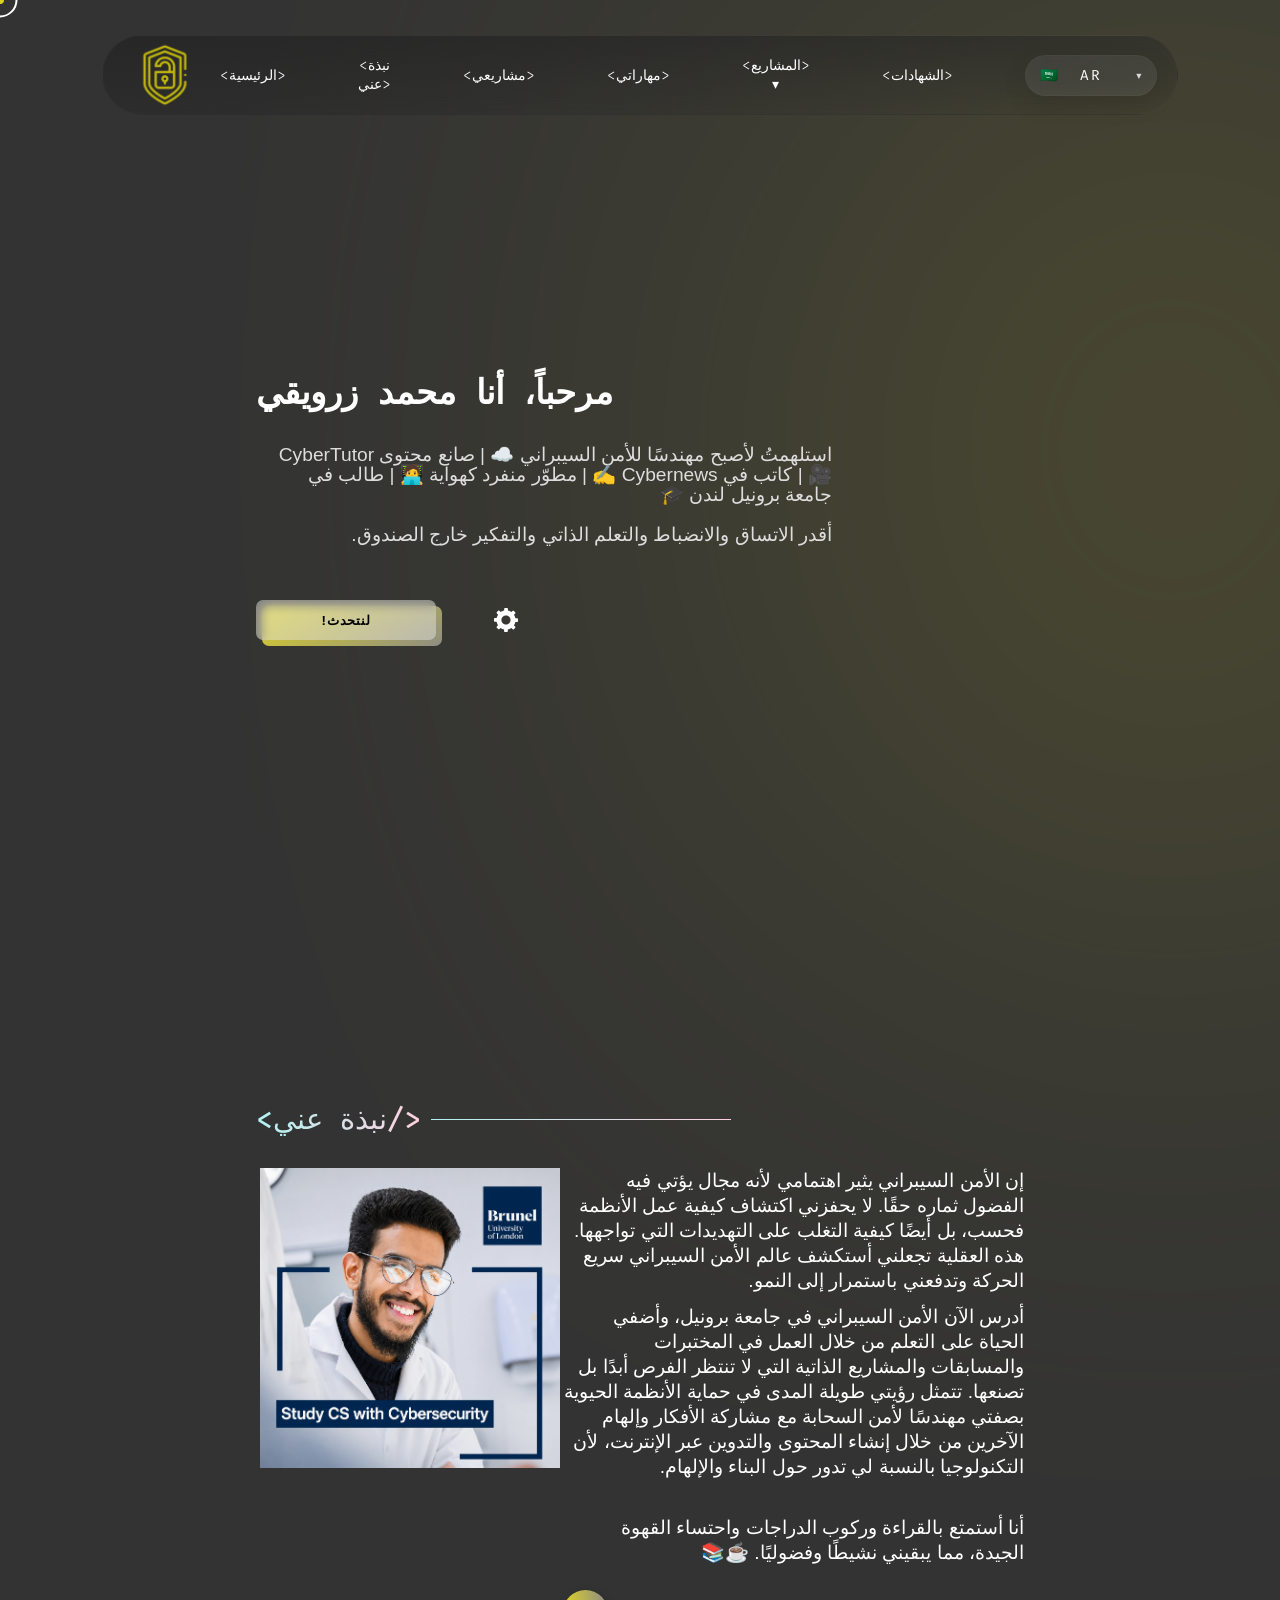
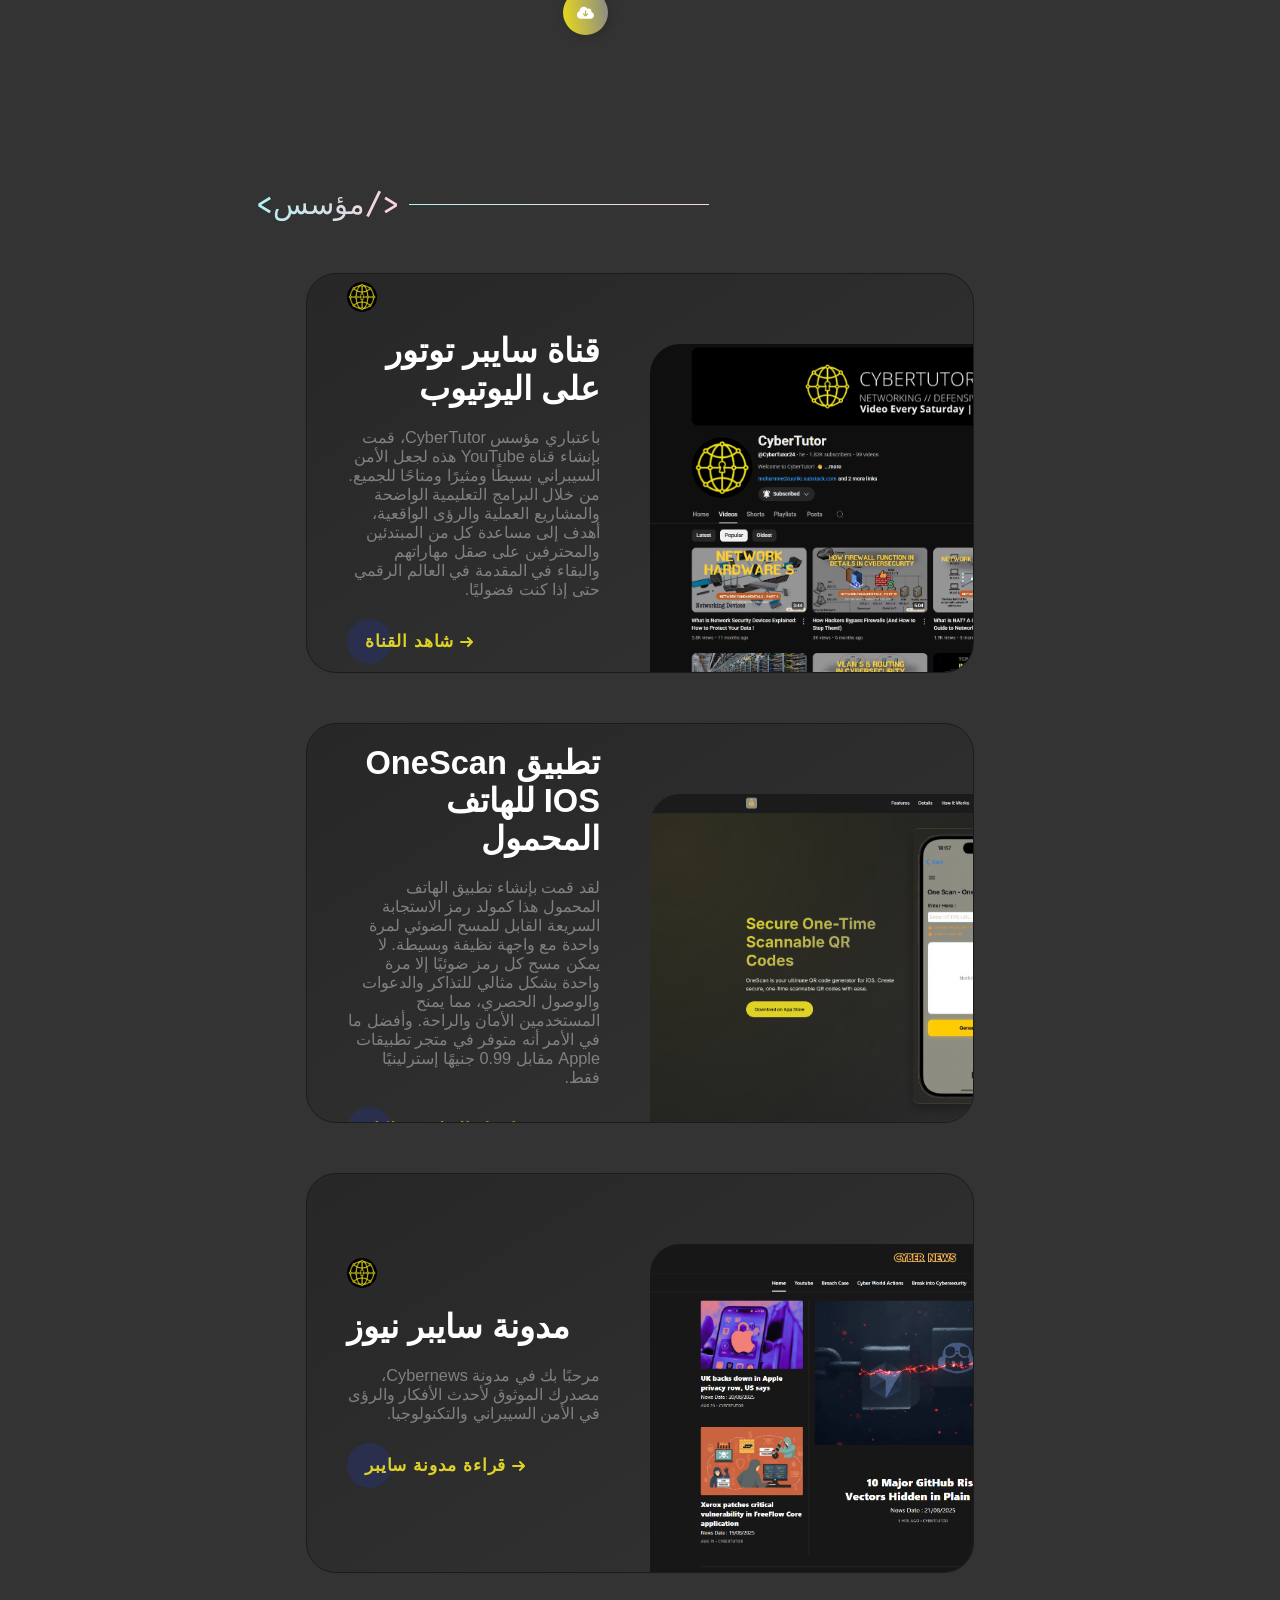
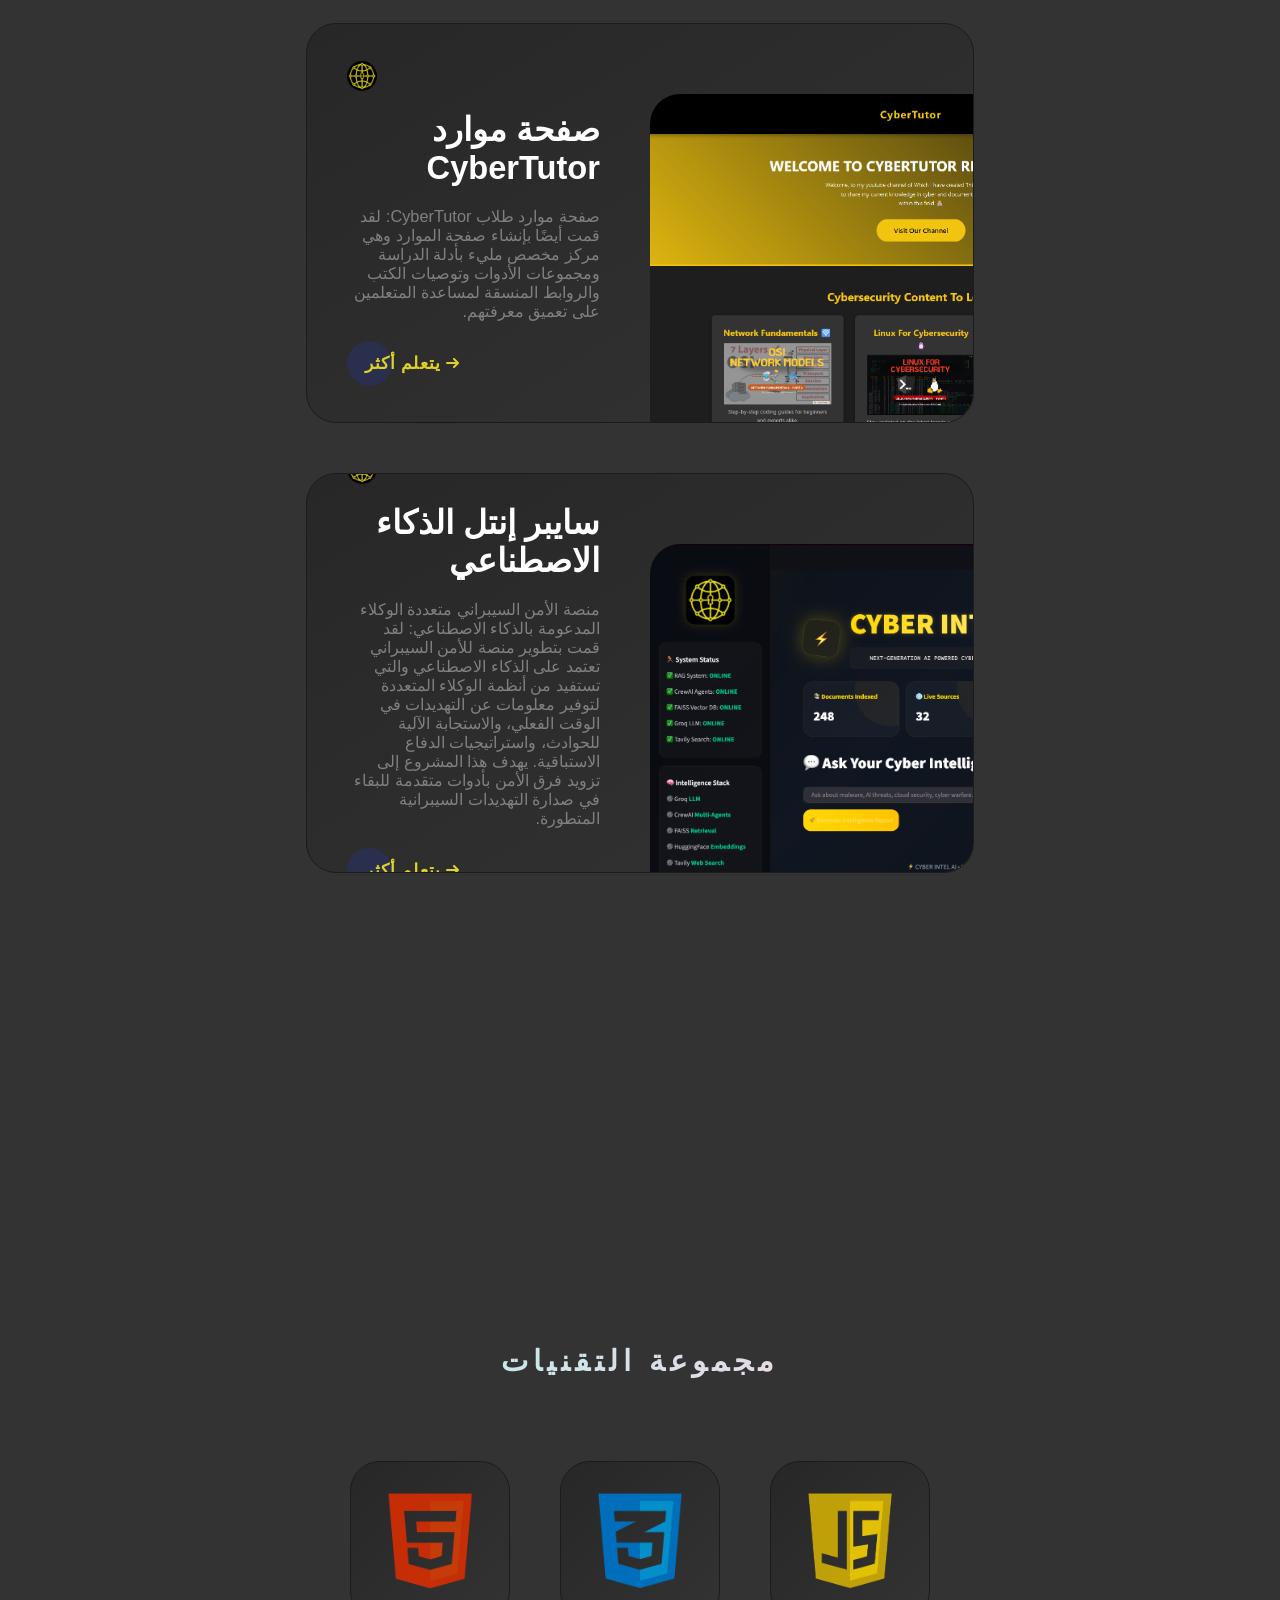
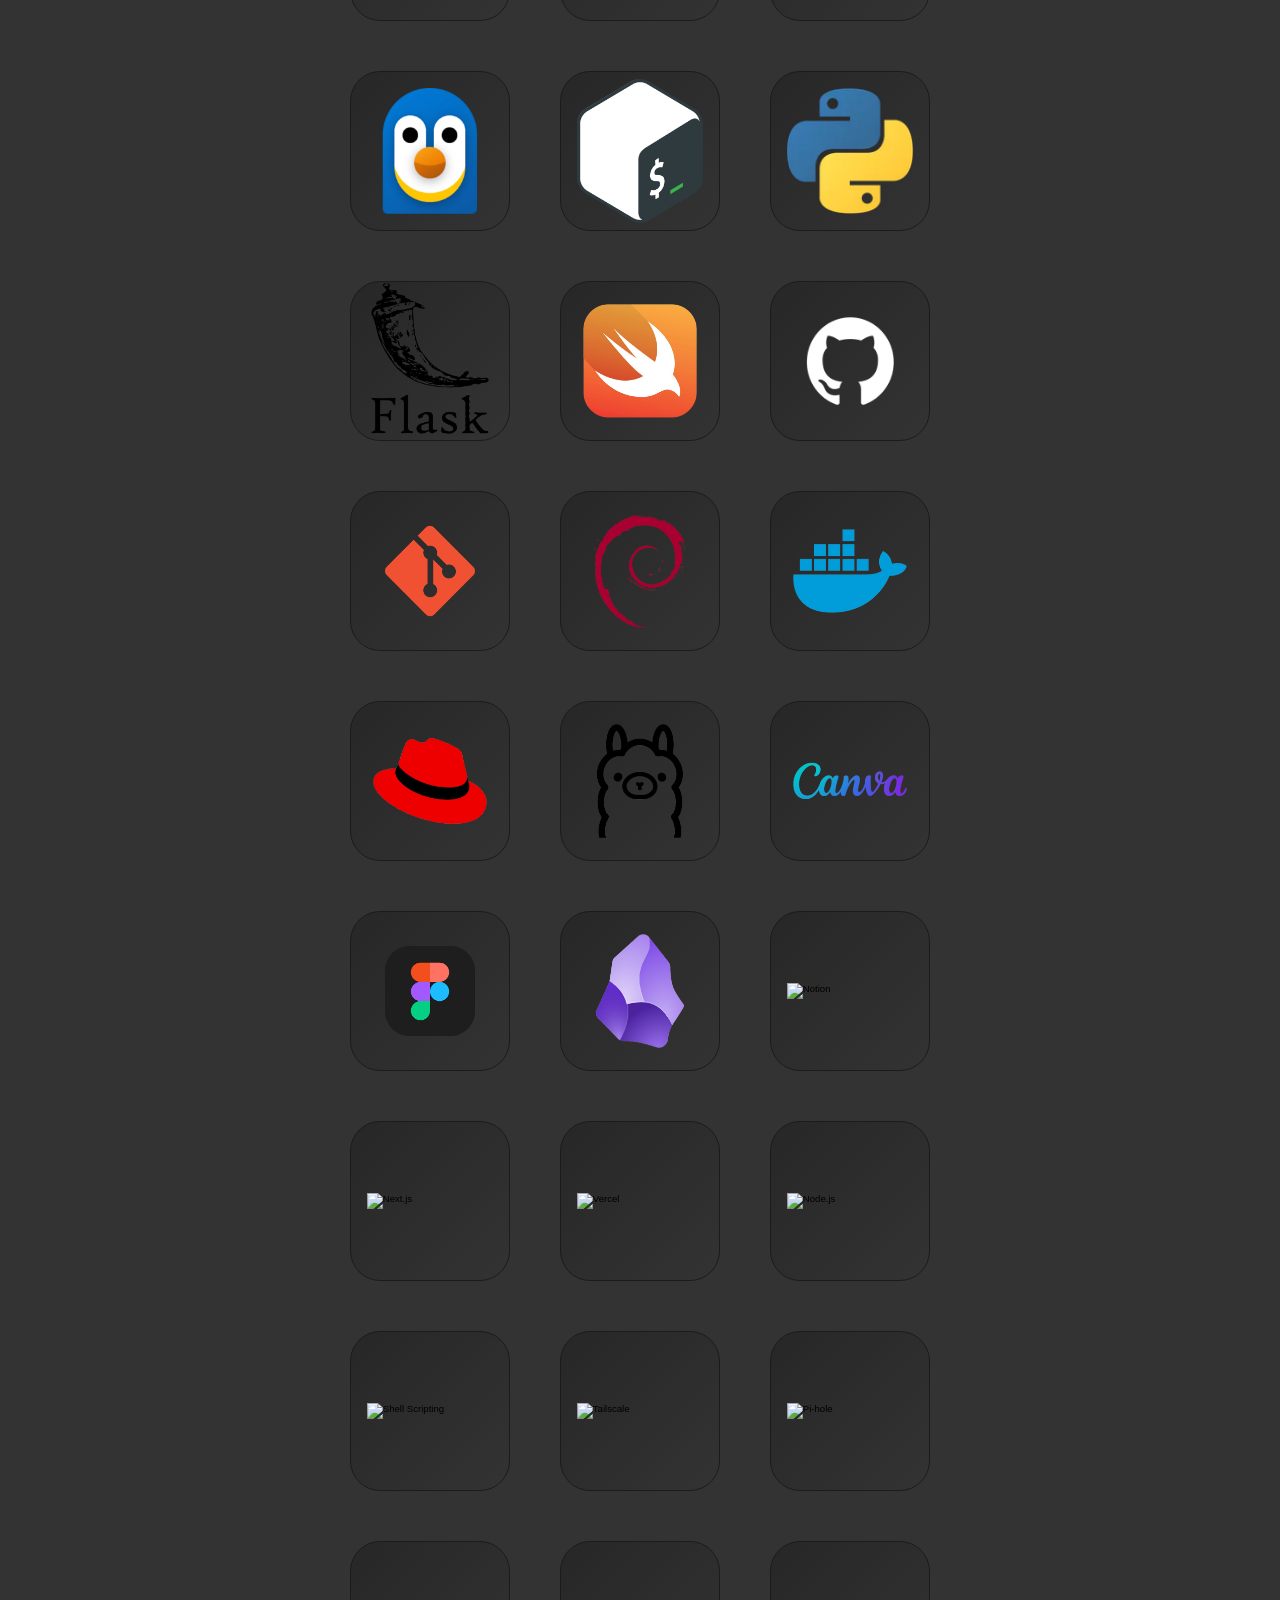
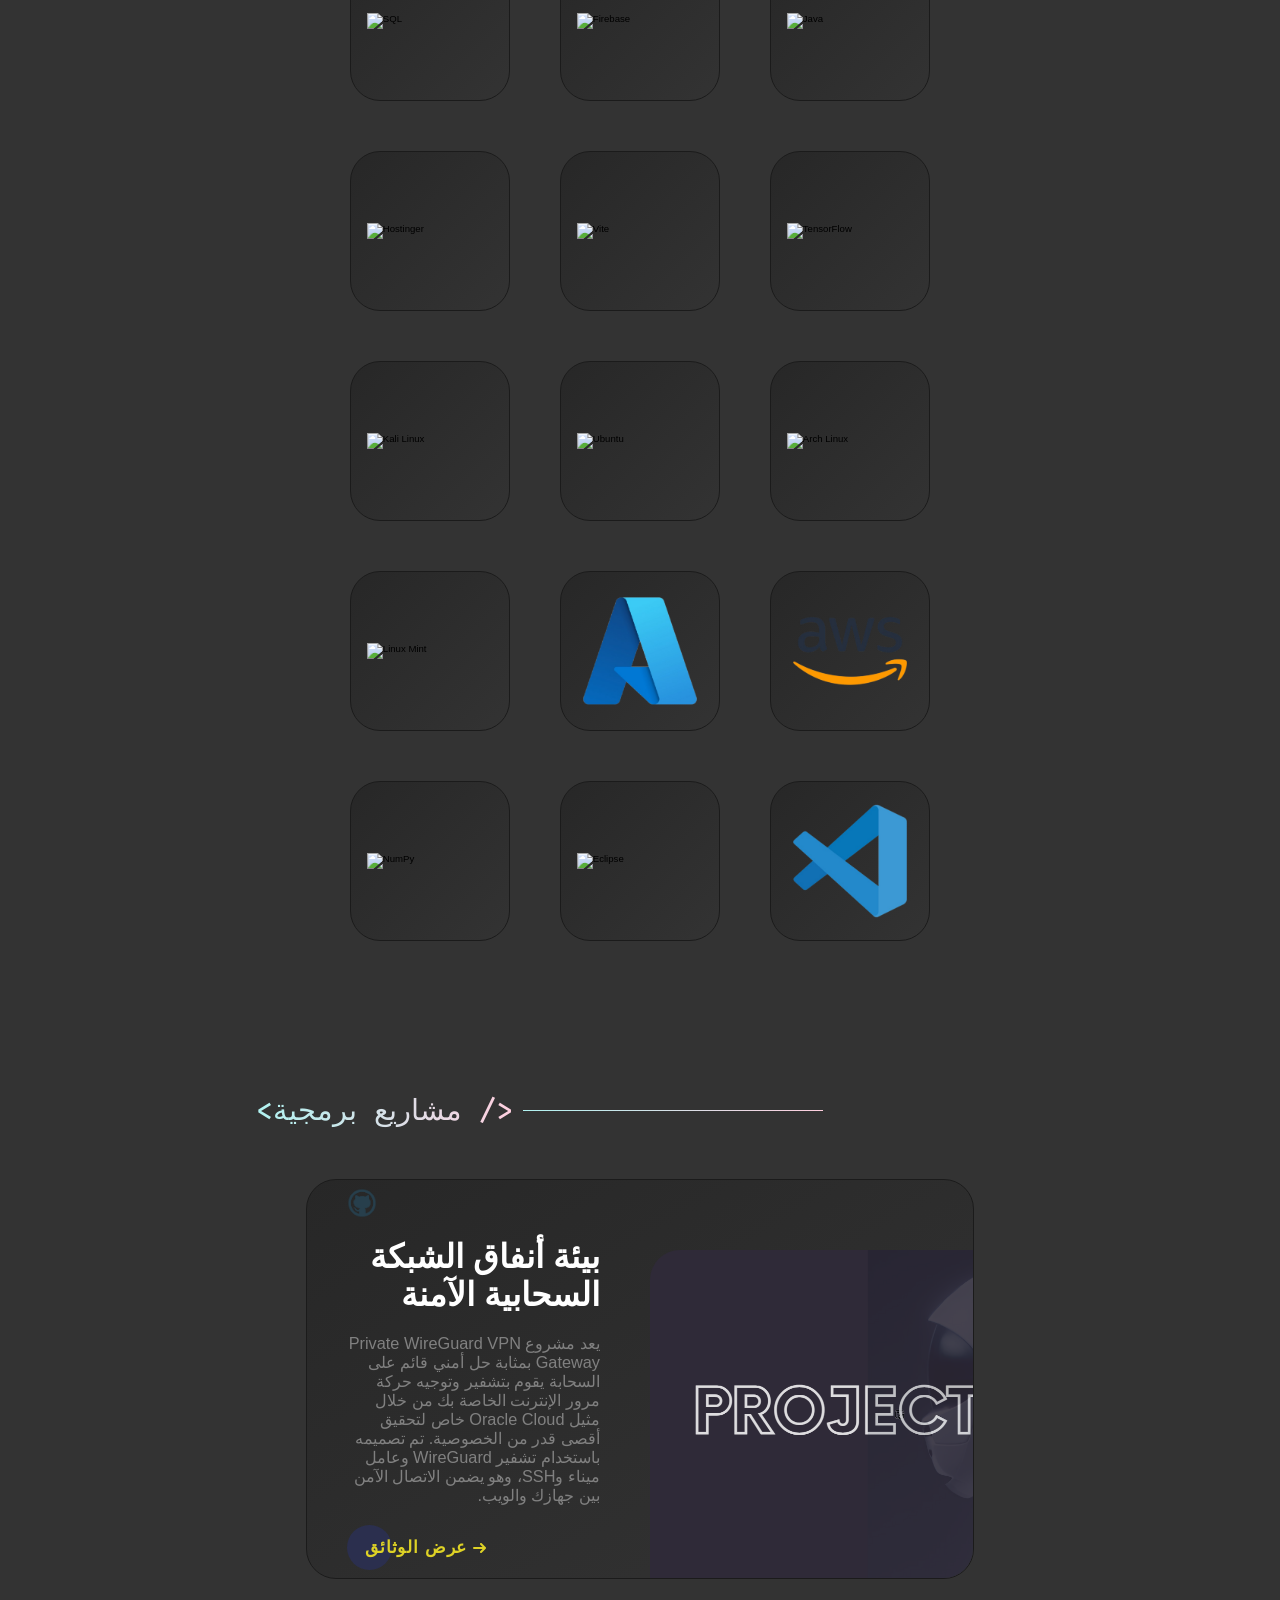
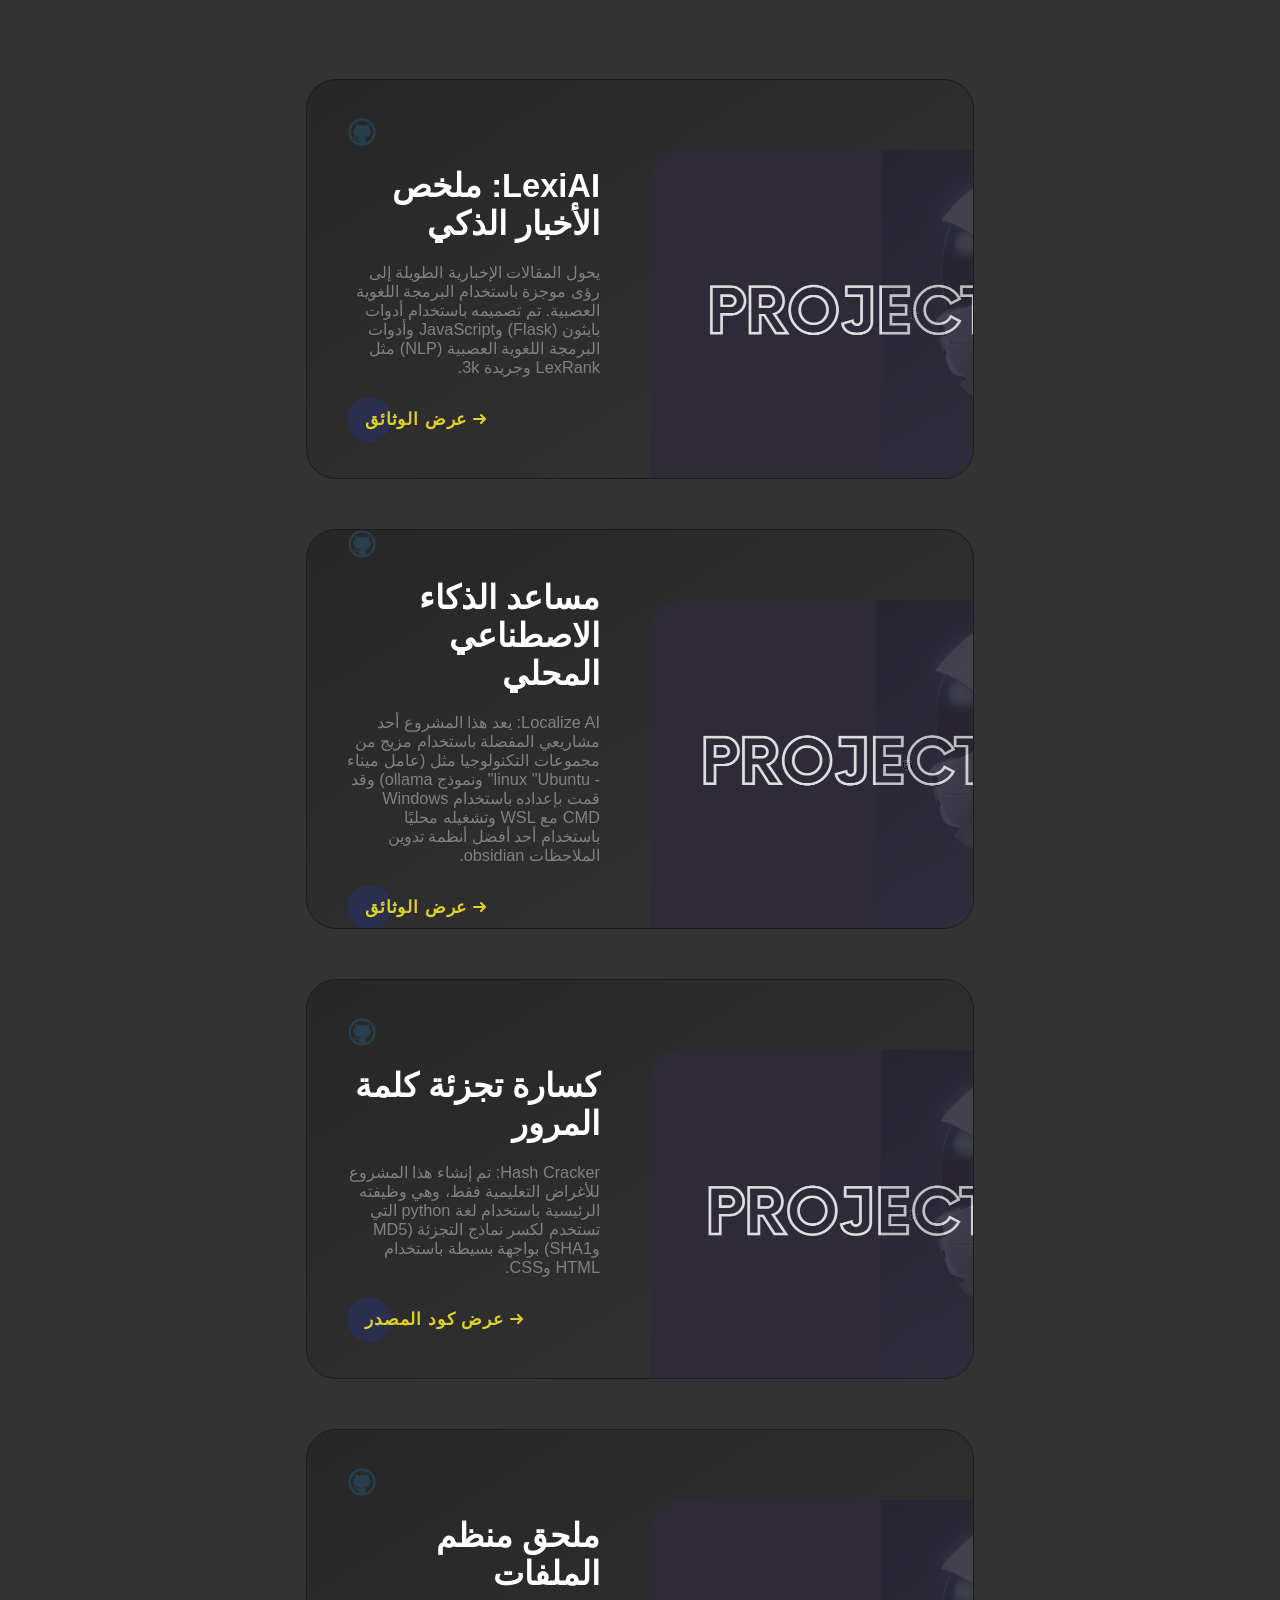
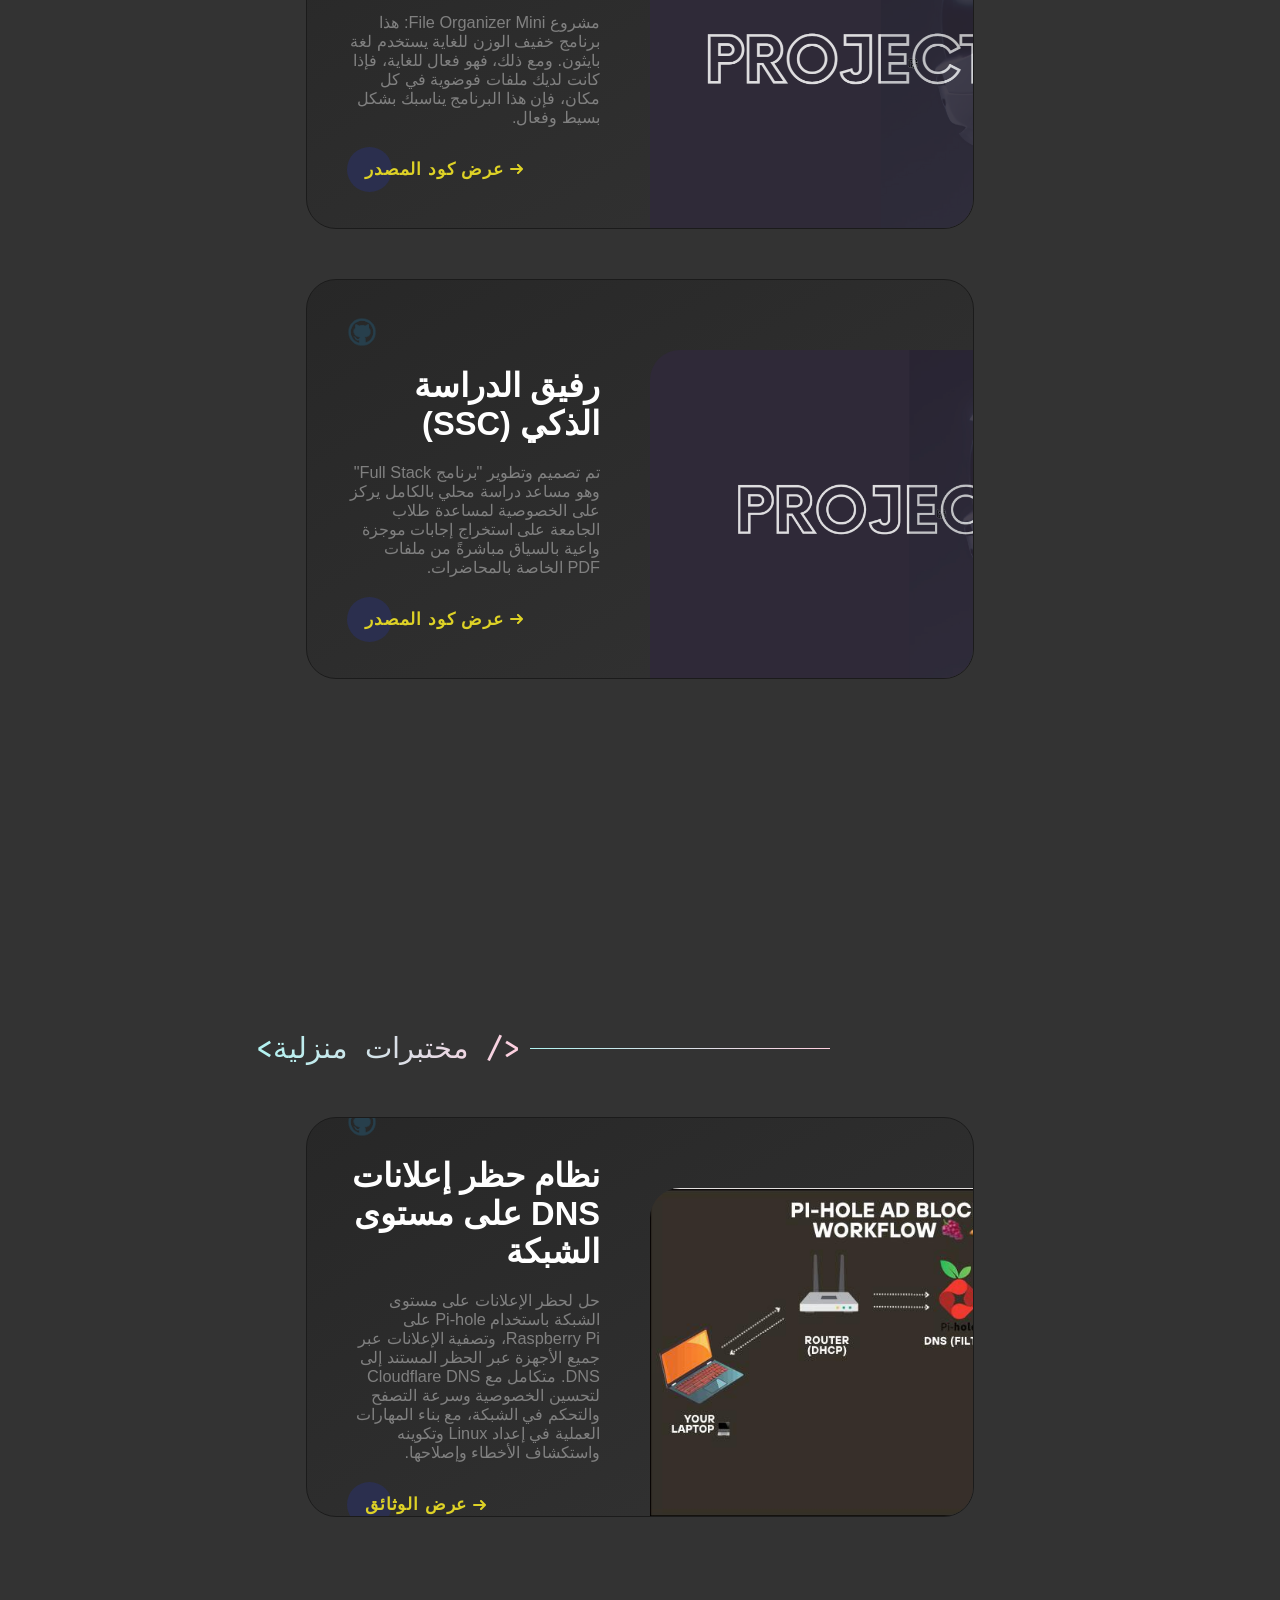
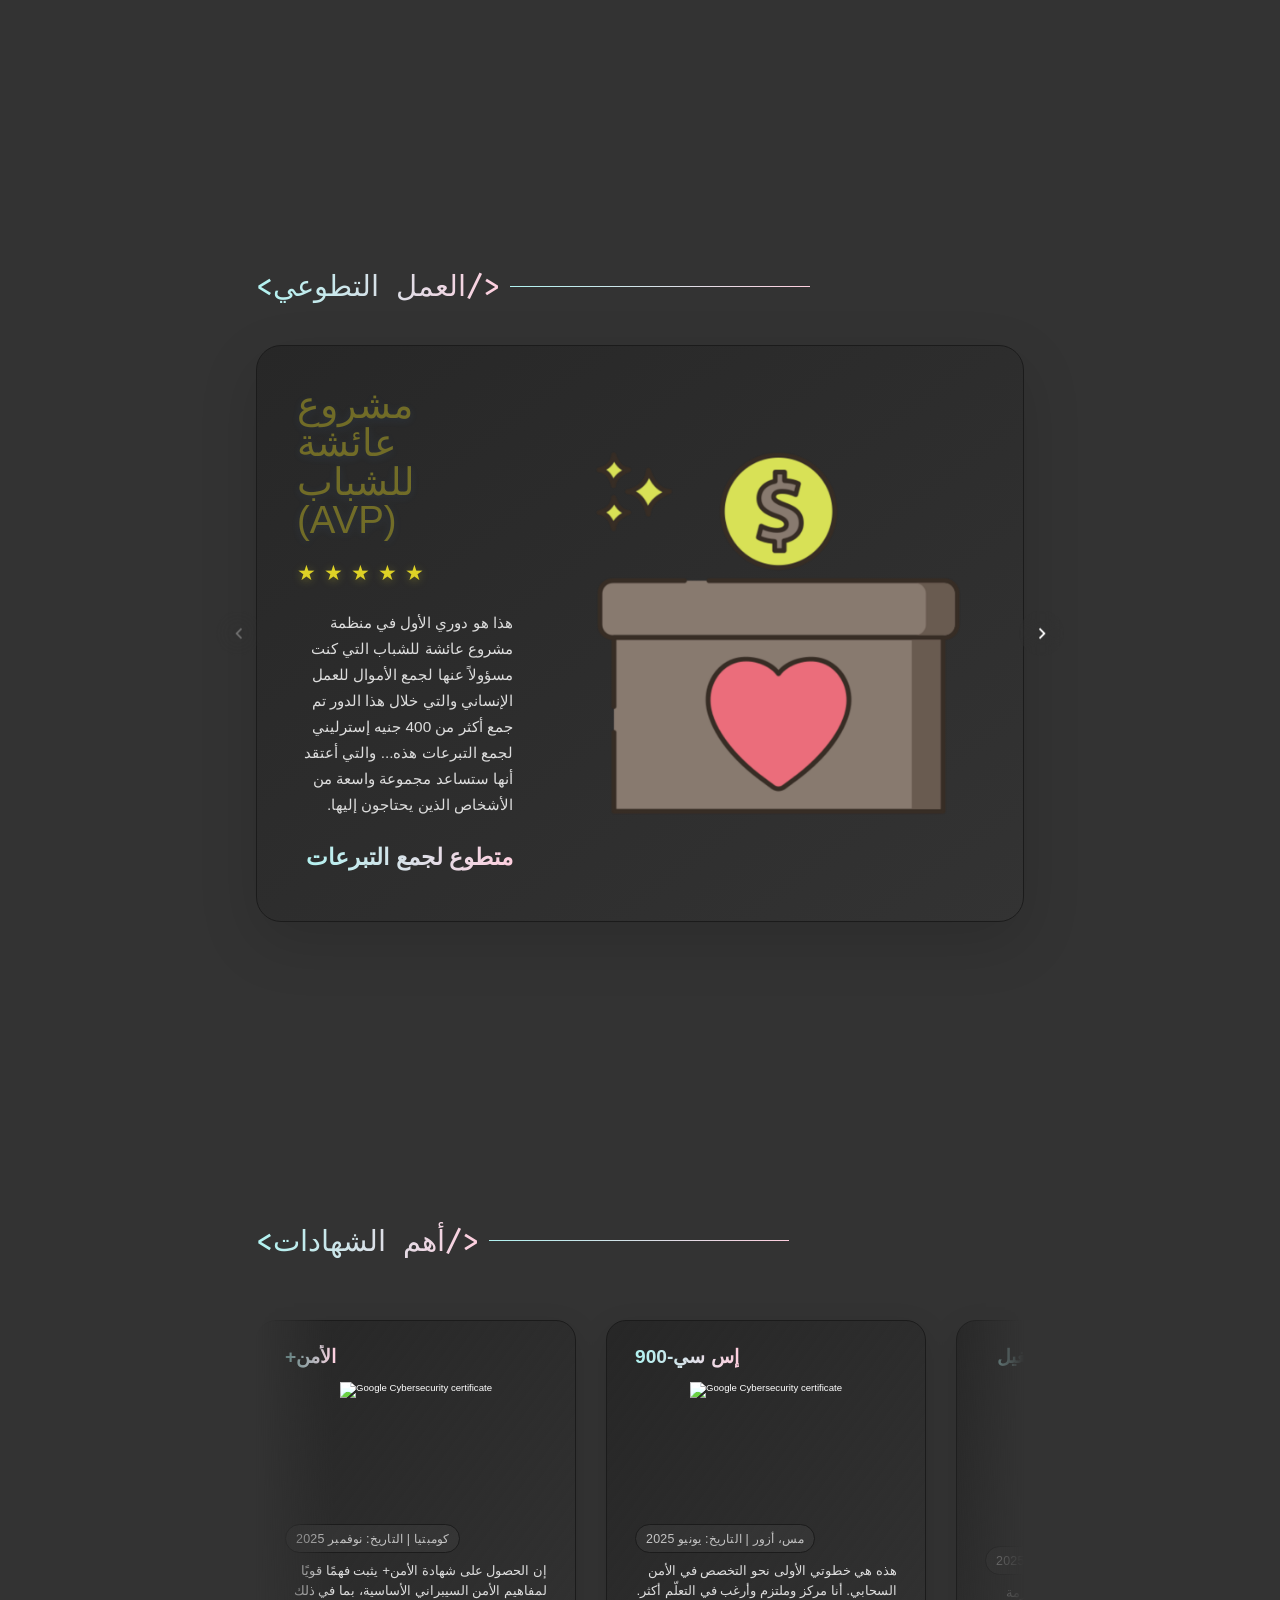
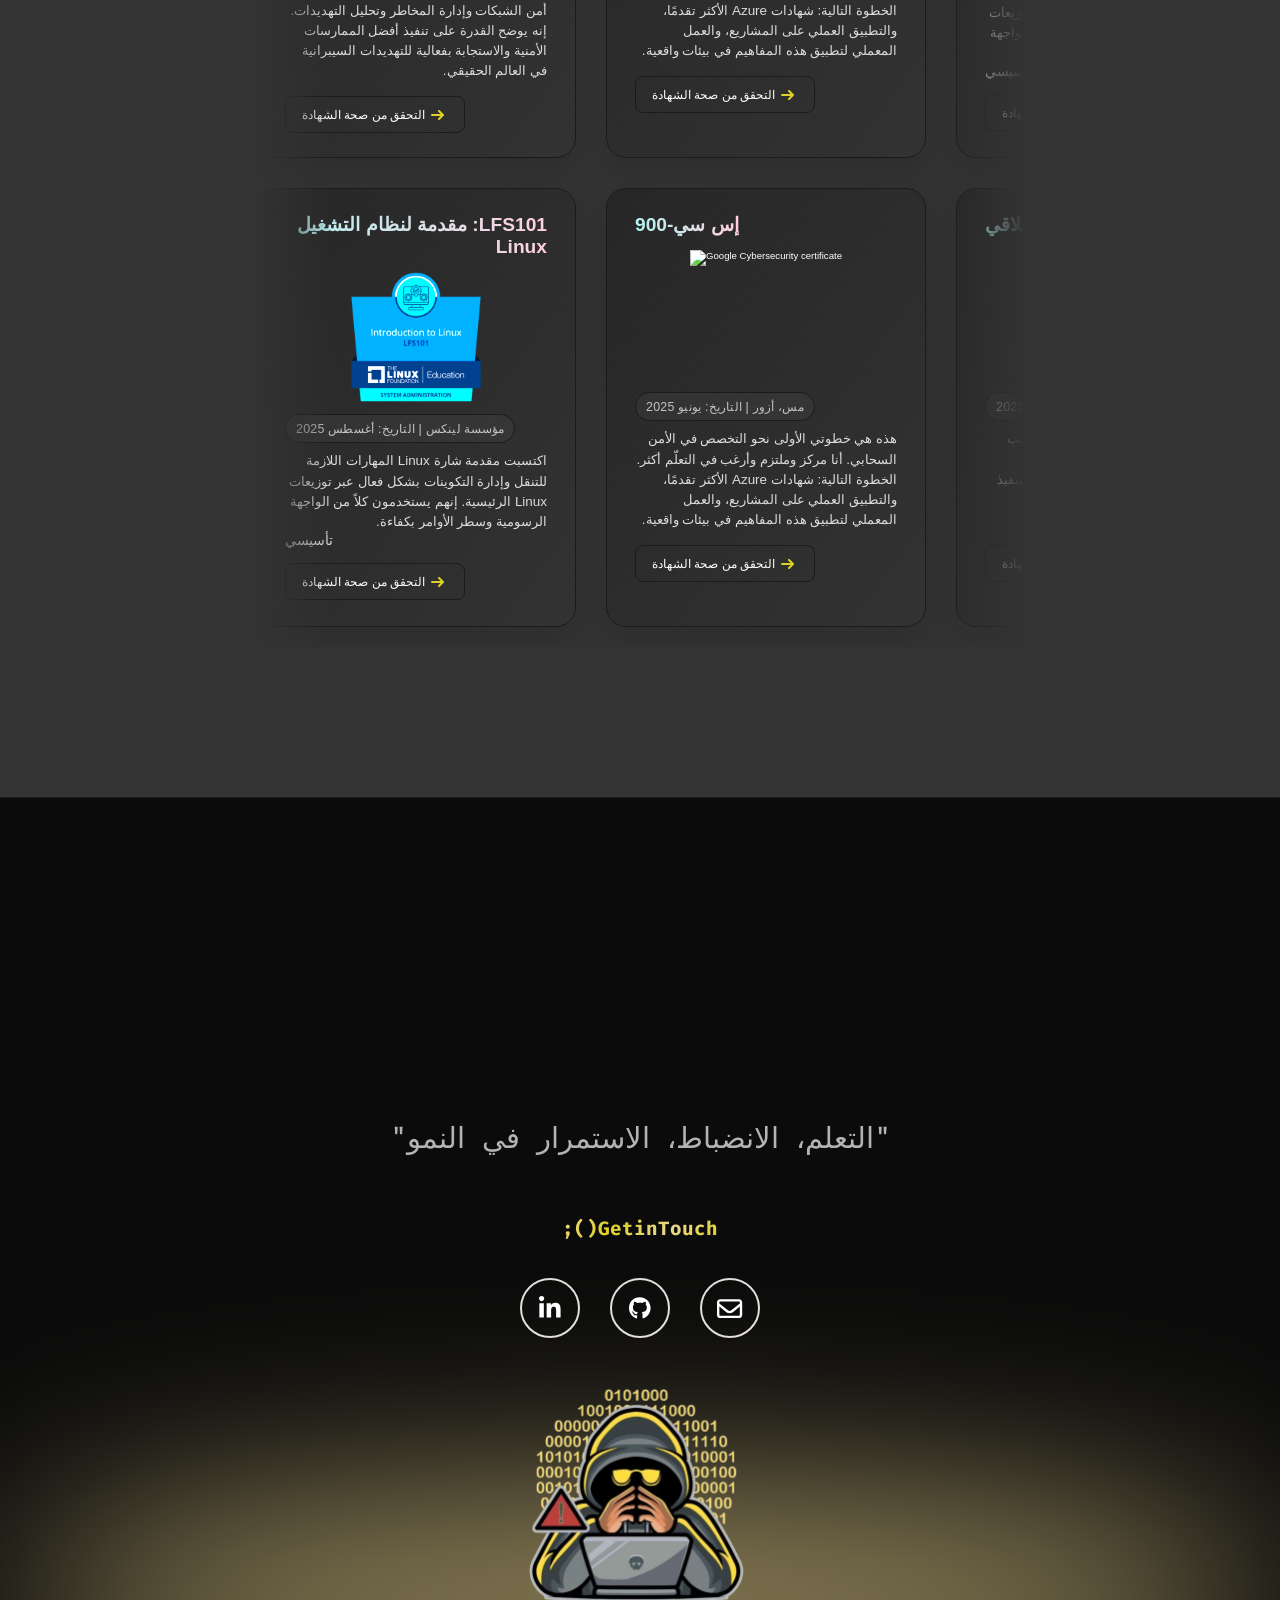
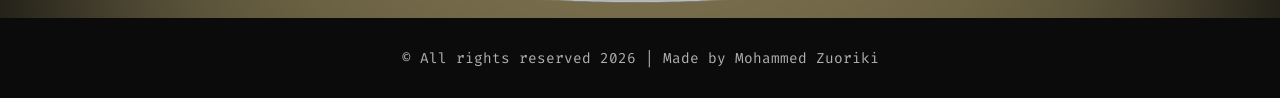
==== commit 1df1f438: "Add files via upload" ====
--- a/index-ar.html
+++ b/index-ar.html
@@ -1,14 +1,15 @@
 <!DOCTYPE html>
 
 <html lang="ar">
+
 <head>
-<!-- don't forget to remove this >>>>(google tag manager) script, if you are using this page/code -->
-<!-- don't forget to remove this >>>>(google tag manager) script, if you are using this page/code -->
-<!-- don't forget to remove this >>>>(google tag manager) script, if you are using this page/code -->
-<!-- don't forget to remove this >>>>(google tag manager) script, if you are using this page/code -->
-<!-- Google tag (gtag.js) -->
-<script async="" src="https://www.googletagmanager.com/gtag/js?id=G-YMWDE0VTD3"></script>
-<script>
+  <!-- don't forget to remove this >>>>(google tag manager) script, if you are using this page/code -->
+  <!-- don't forget to remove this >>>>(google tag manager) script, if you are using this page/code -->
+  <!-- don't forget to remove this >>>>(google tag manager) script, if you are using this page/code -->
+  <!-- don't forget to remove this >>>>(google tag manager) script, if you are using this page/code -->
+  <!-- Google tag (gtag.js) -->
+  <script async="" src="https://www.googletagmanager.com/gtag/js?id=G-YMWDE0VTD3"></script>
+  <script>
     window.dataLayer = window.dataLayer || [];
     function gtag() {
       dataLayer.push(arguments);
@@ -17,13 +18,13 @@
 
     gtag("config", "G-YMWDE0VTD3");
   </script>
-<script>
+  <script>
     // Tap to expand/collapse cert description on mobile
-    (function(){
+    (function () {
       try {
         const slider = document.querySelector('.cert-slider');
         if (!slider) return;
-        slider.addEventListener('click', function(e){
+        slider.addEventListener('click', function (e) {
           const card = e.target.closest('.cert-card');
           if (!card) return;
           if (e.target.classList.contains('cert-image')) {
@@ -33,13 +34,13 @@
             const modalTitle = document.getElementById('certModalTitle');
             const modalSub = document.getElementById('certModalSub');
             const modalDesc = document.getElementById('certModalDesc');
-            
+
             modalImg.src = e.target.src;
             modalImg.alt = e.target.alt;
             modalTitle.textContent = card.querySelector('.cert-title').textContent;
             modalSub.textContent = card.querySelector('.cert-sub').textContent;
             modalDesc.textContent = card.querySelector('.cert-desc').textContent;
-            
+
             modal.setAttribute('aria-hidden', 'false');
             modal.style.display = 'flex';
             document.body.style.overflow = 'hidden';
@@ -50,39 +51,39 @@
       }
     })();
   </script>
-<!-- Certifications Modal (Glass Effect) -->
-<div aria-hidden="true" aria-modal="true" class="cert-modal-overlay" id="certModalOverlay" role="dialog">
-<div aria-describedby="certModalDesc" aria-labelledby="certModalTitle" class="cert-modal">
-<button aria-label="Close" class="cert-modal-close" id="certModalClose">×</button>
-<div class="cert-modal-body">
-<img alt="Expanded certificate image" class="cert-modal-image" id="certModalImage"/>
-<div class="cert-modal-content">
-<div class="cert-modal-title" id="certModalTitle">عنوان الشهادة</div>
-<div class="cert-modal-sub" id="certModalSub">بائع | تاريخ</div>
-<div class="cert-modal-desc" id="certModalDesc">وصف مختصر...</div>
-</div>
-</div>
-</div>
-</div>
-<script>
+  <!-- Certifications Modal (Glass Effect) -->
+  <div aria-hidden="true" aria-modal="true" class="cert-modal-overlay" id="certModalOverlay" role="dialog">
+    <div aria-describedby="certModalDesc" aria-labelledby="certModalTitle" class="cert-modal">
+      <button aria-label="Close" class="cert-modal-close" id="certModalClose">×</button>
+      <div class="cert-modal-body">
+        <img alt="Expanded certificate image" class="cert-modal-image" id="certModalImage" />
+        <div class="cert-modal-content">
+          <div class="cert-modal-title" id="certModalTitle">عنوان الشهادة</div>
+          <div class="cert-modal-sub" id="certModalSub">بائع | تاريخ</div>
+          <div class="cert-modal-desc" id="certModalDesc">وصف مختصر...</div>
+        </div>
+      </div>
+    </div>
+  </div>
+  <script>
     // Modal close functionality
-    (function(){
+    (function () {
       try {
         const modal = document.getElementById('certModalOverlay');
         const closeBtn = document.getElementById('certModalClose');
-        
+
         function closeModal() {
           modal.setAttribute('aria-hidden', 'true');
           modal.style.display = 'none';
           document.body.style.overflow = 'auto';
         }
-        
+
         closeBtn.addEventListener('click', closeModal);
-        modal.addEventListener('click', function(e) {
+        modal.addEventListener('click', function (e) {
           if (e.target === modal) closeModal();
         });
-        
-        document.addEventListener('keydown', function(e) {
+
+        document.addEventListener('keydown', function (e) {
           if (e.key === 'Escape' && modal.style.display === 'flex') {
             closeModal();
           }
@@ -92,41 +93,51 @@
       }
     })();
   </script>
-<!-- don't forget to remove this >>(google site verification meta tag) tag, if you are using this page/code -->
-<!-- don't forget to remove this >>(google site verification meta tag) tag, if you are using this page/code -->
-<!-- don't forget to remove this >>(google site verification meta tag) tag, if you are using this page/code -->
-<!-- don't forget to remove this >>(google site verification meta tag) tag, if you are using this page/code -->
-<meta content="zMNl24ruDnyqiliYwKNU_r09OkPCDKz0kMBtF9nqiCc" name="google-site-verification"/>
-<!-- don't forget to remove this >>(google site verification meta tag) tag, if you are using this page/code -->
-<!-- don't forget to remove this >>(google site verification meta tag) tag, if you are using this page/code -->
-<!-- don't forget to remove this >>(google site verification meta tag) tag, if you are using this page/code -->
-<meta charset="utf-8"/>
-<meta content="IE=edge" http-equiv="X-UA-Compatible"/>
-<meta content="width=device-width, initial-scale=1.0" name="viewport"/>
-<meta content="index, follow" name="robots"/>
-<meta content="#000" name="theme-color"/>
-<meta content="Portfolio, Visit and know about me &amp; my projects/designs. I value simple content structure, clean design patterns, and thoughtful interactions." name="description"/>
-<meta content="vinod jangid,vinod jangid portfolio,Vinod Jangid Portfolio,vinodjangid,vinod jangid site,Vinod Jangid Site,vinod jangid me,vinod jangid web,vinod jangid github,vinodjangid site,vinodjangid uiverse,uiverse,vinod jangid uiverse,vinod jangid frontend developer,frontend developer,vinod jangid jaipur,vinod jaipur" name="keywords"/>
-<meta content="Vinod Jangid" name="author"/>
-<meta content="https://www.vinodjangid.site/src/png/Preview-card-min.png" property="og:image"/>
-<meta content="Portfolio" property="og:title"/>
-<meta content="Hi! My name is Vinod. I'm a web developer and digital visual artist. Visit and know about me &amp; my projects/designs. I value simple content structure, clean design patterns, and thoughtful interactions." property="og:description"/>
-<meta content="https://vinodjangid.site" property="og:url"/>
-<meta content="Vinod Jangid Portfolio" property="og:site_name"/>
-<meta content="summary_large_image" name="twitter:card"/>
-<meta content="@Vinod_Jangid07" name="twitter:site"/>
-<meta content="Portfolio" name="twitter:title"/>
-<meta content="Hi! My name is Vinod. I'm a web developer and digital visual artist. Visit and know about me &amp; my projects/designs. I value simple content structure, clean design patterns, and thoughtful interactions." name="twitter:description"/>
-<meta content="https://www.vinodjangid.site/src/png/Preview-card-min.png" name="twitter:image"/>
-<title>Portfolio</title>
-<link href="src//lgoo.png" rel="icon" type="image/x-icon"/>
-<!-- aos cdn -->
-<link href="https://unpkg.com/aos@next/dist/aos.css" rel="stylesheet"/>
-<!-- stylesheet -->
-<link href="style.css" rel="stylesheet"/>
-<!-- google fonts-->
-<link href="https://fonts.googleapis.com/css2?family=Passions+Conflict&amp;family=Orbitron&amp;family=Fira+Code&amp;family=Six+Caps" rel="stylesheet"/>
-<style>
+  <!-- don't forget to remove this >>(google site verification meta tag) tag, if you are using this page/code -->
+  <!-- don't forget to remove this >>(google site verification meta tag) tag, if you are using this page/code -->
+  <!-- don't forget to remove this >>(google site verification meta tag) tag, if you are using this page/code -->
+  <!-- don't forget to remove this >>(google site verification meta tag) tag, if you are using this page/code -->
+  <meta content="zMNl24ruDnyqiliYwKNU_r09OkPCDKz0kMBtF9nqiCc" name="google-site-verification" />
+  <!-- don't forget to remove this >>(google site verification meta tag) tag, if you are using this page/code -->
+  <!-- don't forget to remove this >>(google site verification meta tag) tag, if you are using this page/code -->
+  <!-- don't forget to remove this >>(google site verification meta tag) tag, if you are using this page/code -->
+  <meta charset="utf-8" />
+  <meta content="IE=edge" http-equiv="X-UA-Compatible" />
+  <meta content="width=device-width, initial-scale=1.0" name="viewport" />
+  <meta content="index, follow" name="robots" />
+  <meta content="#000" name="theme-color" />
+  <meta
+    content="Portfolio, Visit and know about me &amp; my projects/designs. I value simple content structure, clean design patterns, and thoughtful interactions."
+    name="description" />
+  <meta
+    content="vinod jangid,vinod jangid portfolio,Vinod Jangid Portfolio,vinodjangid,vinod jangid site,Vinod Jangid Site,vinod jangid me,vinod jangid web,vinod jangid github,vinodjangid site,vinodjangid uiverse,uiverse,vinod jangid uiverse,vinod jangid frontend developer,frontend developer,vinod jangid jaipur,vinod jaipur"
+    name="keywords" />
+  <meta content="Vinod Jangid" name="author" />
+  <meta content="https://www.vinodjangid.site/src/png/Preview-card-min.png" property="og:image" />
+  <meta content="Portfolio" property="og:title" />
+  <meta
+    content="Hi! My name is Vinod. I'm a web developer and digital visual artist. Visit and know about me &amp; my projects/designs. I value simple content structure, clean design patterns, and thoughtful interactions."
+    property="og:description" />
+  <meta content="https://vinodjangid.site" property="og:url" />
+  <meta content="Vinod Jangid Portfolio" property="og:site_name" />
+  <meta content="summary_large_image" name="twitter:card" />
+  <meta content="@Vinod_Jangid07" name="twitter:site" />
+  <meta content="Portfolio" name="twitter:title" />
+  <meta
+    content="Hi! My name is Vinod. I'm a web developer and digital visual artist. Visit and know about me &amp; my projects/designs. I value simple content structure, clean design patterns, and thoughtful interactions."
+    name="twitter:description" />
+  <meta content="https://www.vinodjangid.site/src/png/Preview-card-min.png" name="twitter:image" />
+  <title>Portfolio</title>
+  <link href="src//lgoo.png" rel="icon" type="image/x-icon" />
+  <!-- aos cdn -->
+  <link href="https://unpkg.com/aos@next/dist/aos.css" rel="stylesheet" />
+  <!-- stylesheet -->
+  <link href="style.css" rel="stylesheet" />
+  <!-- google fonts-->
+  <link
+    href="https://fonts.googleapis.com/css2?family=Passions+Conflict&amp;family=Orbitron&amp;family=Fira+Code&amp;family=Six+Caps"
+    rel="stylesheet" />
+  <style>
     /* Mobile responsive styles for volunteer section */
     @media (max-width: 768px) {
       .volunteer-carousel {
@@ -134,62 +145,63 @@
         margin: 0 auto;
         max-width: 100%;
       }
-      
+
       .volunteer-nav {
-        display: none !important; /* Hide navigation arrows on mobile */
-      }
-      
+        display: none !important;
+        /* Hide navigation arrows on mobile */
+      }
+
       .volunteer-slide {
         flex-direction: column !important;
         text-align: center;
         gap: 20px;
         padding: 20px;
       }
-      
+
       .volunteer-content-left {
         order: 2;
         width: 100% !important;
         padding: 0;
       }
-      
+
       .volunteer-content-right {
         order: 1;
         width: 100% !important;
         display: flex;
         justify-content: center;
       }
-      
+
       .volunteer-content-right img {
         width: 280px !important;
         height: 280px !important;
         max-width: 100%;
         object-fit: cover;
       }
-      
+
       .quote-marks {
         font-size: 18px;
         margin-bottom: 10px;
       }
-      
+
       .volunteer-description {
         font-size: 14px;
         line-height: 1.6;
         margin: 15px 0;
       }
-      
+
       .volunteer-title {
         font-size: 16px;
         margin-top: 15px;
       }
-      
+
       .volunteer-stars {
         margin: 10px 0;
       }
-      
+
       .star {
         font-size: 16px;
       }
-      
+
       /* Add swipe indicators for mobile */
       .volunteer-carousel::before {
         content: "← Swipe to navigate →";
@@ -201,762 +213,940 @@
         opacity: 0.7;
       }
     }
-    
+
     @media (max-width: 480px) {
       .volunteer-carousel {
         padding: 0 15px;
       }
-      
+
       .volunteer-slide {
         padding: 15px;
       }
-      
+
       .volunteer-content-right img {
         width: 240px !important;
         height: 240px !important;
       }
-      
+
       .quote-marks {
         font-size: 16px;
       }
-      
+
       .volunteer-description {
         font-size: 13px;
       }
-      
+
       .volunteer-title {
         font-size: 15px;
       }
     }
   </style>
 </head>
+
 <body class="body">
-<audio id="audioPlayer" loop="" style="display: none">
-<source src="src/mp3/preloader.mp3" type="audio/mp3"/>
-</audio>
-<div id="preloader"></div>
-<noscript>Allow Javascript</noscript>
-<header>
-<div class="cursor-inner" id="cursor-inner"></div>
-<div class="cursor-outer" id="cursor-outer"></div>
-<div class="navbar" id="navbar">
-<div class="hey">يا!</div>
-<div aria-label="vinod jangid logo" class="logo" tabindex="0">
-<div class="logo-top">
-<img alt="animation-head" id="nav-avatar" src="src/webp/mini logo.png"/>
-</div>
-</div>
-<div class="navbar-tabs" id="navbar-tabs">
-<ul class="navbar-tabs-ul">
-<li class="navbar-tabs-li" data-aos="fade-down" data-aos-delay="100">
-<a aria-label="Home menu button" href="#home" tabindex="0">
+  <audio id="audioPlayer" loop="" style="display: none">
+    <source src="src/mp3/preloader.mp3" type="audio/mp3" />
+  </audio>
+  <div id="preloader"></div>
+  <noscript>Allow Javascript</noscript>
+  <header>
+    <div class="cursor-inner" id="cursor-inner"></div>
+    <div class="cursor-outer" id="cursor-outer"></div>
+    <div class="navbar" id="navbar">
+      <div class="hey">هلا</div>
+      <div aria-label="vinod jangid logo" class="logo" tabindex="0">
+        <div class="logo-top">
+          <img alt="animation-head" id="nav-avatar" src="src/webp/mini logo.png" />
+        </div>
+      </div>
+      <div class="navbar-tabs" id="navbar-tabs">
+        <ul class="navbar-tabs-ul">
+          <li class="navbar-tabs-li" data-aos="fade-down" data-aos-delay="100">
+            <a aria-label="Home menu button" href="#home" tabindex="0">
               &lt;الرئيسية&gt;
             </a>
-</li>
-<li class="navbar-tabs-li" data-aos="fade-down" data-aos-delay="300">
-<a aria-label="about menu button" href="#about">
+          </li>
+          <li class="navbar-tabs-li" data-aos="fade-down" data-aos-delay="300">
+            <a aria-label="about menu button" href="#about">
               &lt;نبذة عني&gt;
             </a>
-</li>
-<li class="navbar-tabs-li" data-aos="fade-down" data-aos-delay="500">
-<a aria-label="founder menu button" href="#founder">
+          </li>
+          <li class="navbar-tabs-li" data-aos="fade-down" data-aos-delay="500">
+            <a aria-label="founder menu button" href="#founder">
               &lt;مشاريعي&gt;
             </a>
-</li>
-<li class="navbar-tabs-li" data-aos="fade-down" data-aos-delay="500">
-<a aria-label="skills menu button" href="#skills">
+          </li>
+          <li class="navbar-tabs-li" data-aos="fade-down" data-aos-delay="500">
+            <a aria-label="skills menu button" href="#skills">
               &lt;مهاراتي&gt;
             </a>
-</li>
-<li class="navbar-tabs-li nav-dropdown-container" data-aos="fade-down" data-aos-delay="700">
-<a aria-label="projects menu button" href="#projects" style="cursor: default;">&#60;المشاريع&#62; ▾</a>
-<ul class="nav-dropdown"><li><a href="#projects">مشاريع برمجية</a></li><li><a href="#homelabs">مختبرات منزلية</a></li></ul></li>
-<li class="navbar-tabs-li" data-aos="fade-down" data-aos-delay="700">
-<a aria-label="Credentials menu button" href="#credentials">&#60;الشهادات&#62;</a>
-</li>
-<!-- Language Selector -->
-<li class="lang-selector-li" data-aos="fade-down" data-aos-delay="800">
-<div class="custom-lang-selector" id="desktop-lang-selector" tabindex="0">
-<div class="selected-lang">
-<span class="flag">🇸🇦</span> <span class="lang-text">AR</span> <span class="chevron">▼</span>
-</div>
-<ul class="lang-dropdown">
-<li><a class="lang-option" href="index.html" style="text-decoration:none;"><span class="flag">🇬🇧</span> English</a></li>
-<li><a class="lang-option active" href="index-ar.html" style="text-decoration:none;"><span class="flag">🇸🇦</span> العربية</a></li>
-<li><a class="lang-option" href="index-es.html" style="text-decoration:none;"><span class="flag">🇪🇸</span> Español</a></li>
-</ul>
-</div>
-</li>
-</ul>
-</div>
-<!-- تنتهي علامات تبويب شريط التنقل -->
-</div>
-</header>
-<!-- header ends here -->
-<main>
-<!-- hamburger -->
-<div class="hamburger" data-aos="fade" id="hamburger">
-<div class="hamburgerbase">
-<button aria-label="Menu Button" id="hamburger-button" onclick="hamburgerMenu()" tabindex="0">
-<span class="burger-bar" id="burger-bar1"></span>
-<span class="burger-bar" id="burger-bar2"></span>
-<span class="burger-bar" id="burger-bar3"></span>
-</button>
-</div>
-</div>
-<!-- hamburger -->
-<div class="mobiletogglemenu" id="mobiletogglemenu">
-<ul class="mobile-navbar-tabs-ul" id="mobile-ul">
-<li class="mobile-navbar-tabs-li home activeThismobiletab" id="home-mobile-tab" onclick="hidemenubyli()">
-<a aria-label="Home menu button" href="#home" tabindex="0">
+          </li>
+          <li class="navbar-tabs-li nav-dropdown-container" data-aos="fade-down" data-aos-delay="700">
+            <a aria-label="projects menu button" href="#projects" style="cursor: default;">&#60;المشاريع&#62; ▾</a>
+            <ul class="nav-dropdown">
+              <li><a href="#projects">مشاريع برمجية</a></li>
+              <li><a href="#homelabs">مختبرات منزلية</a></li>
+            </ul>
+          </li>
+          <li class="navbar-tabs-li" data-aos="fade-down" data-aos-delay="700">
+            <a aria-label="Credentials menu button" href="#credentials">&#60;الشهادات&#62;</a>
+          </li>
+          <!-- Language Selector -->
+          <li class="lang-selector-li" data-aos="fade-down" data-aos-delay="800">
+            <div class="custom-lang-selector" id="desktop-lang-selector" tabindex="0">
+              <div class="selected-lang">
+                <span class="flag">🇸🇦</span> <span class="lang-text">AR</span> <span class="chevron">▼</span>
+              </div>
+              <ul class="lang-dropdown">
+                <li><a class="lang-option" href="index.html" style="text-decoration:none;"><span
+                      class="flag">🇬🇧</span> English</a></li>
+                <li><a class="lang-option active" href="index-ar.html" style="text-decoration:none;"><span
+                      class="flag">🇸🇦</span> العربية</a></li>
+                <li><a class="lang-option" href="index-es.html" style="text-decoration:none;"><span
+                      class="flag">🇪🇸</span> Español</a></li>
+              </ul>
+            </div>
+          </li>
+        </ul>
+      </div>
+      <!-- تنتهي علامات تبويب شريط التنقل -->
+    </div>
+  </header>
+  <!-- header ends here -->
+  <main>
+    <!-- hamburger -->
+    <div class="hamburger" data-aos="fade" id="hamburger">
+      <div class="hamburgerbase">
+        <button aria-label="Menu Button" id="hamburger-button" onclick="hamburgerMenu()" tabindex="0">
+          <span class="burger-bar" id="burger-bar1"></span>
+          <span class="burger-bar" id="burger-bar2"></span>
+          <span class="burger-bar" id="burger-bar3"></span>
+        </button>
+      </div>
+    </div>
+    <!-- hamburger -->
+    <div class="mobiletogglemenu" id="mobiletogglemenu">
+      <ul class="mobile-navbar-tabs-ul" id="mobile-ul">
+        <li class="mobile-navbar-tabs-li home activeThismobiletab" id="home-mobile-tab" onclick="hidemenubyli()">
+          <a aria-label="Home menu button" href="#home" tabindex="0">
             &lt;/الرئيسية&gt;
           </a>
-</li>
-<li class="mobile-navbar-tabs-li about" id="aboutme-mobile-tab" onclick="hidemenubyli()">
-<a aria-label="about menu button" href="#about" tabindex="0">
+        </li>
+        <li class="mobile-navbar-tabs-li about" id="aboutme-mobile-tab" onclick="hidemenubyli()">
+          <a aria-label="about menu button" href="#about" tabindex="0">
             &lt;/نبذة عني&gt;
           </a>
-</li>
-<li class="mobile-navbar-tabs-li skills" id="founder-mobile-tab" onclick="hidemenubyli()">
-<a aria-label="founder menu button" href="#founder" tabindex="0">
+        </li>
+        <li class="mobile-navbar-tabs-li skills" id="founder-mobile-tab" onclick="hidemenubyli()">
+          <a aria-label="founder menu button" href="#founder" tabindex="0">
             &lt;/مؤسس&gt;
           </a>
-</li>
-<li class="mobile-navbar-tabs-li skills" id="skills-mobile-tab" onclick="hidemenubyli()">
-<a aria-label="skills menu button" href="#skills" tabindex="0">
+        </li>
+        <li class="mobile-navbar-tabs-li skills" id="skills-mobile-tab" onclick="hidemenubyli()">
+          <a aria-label="skills menu button" href="#skills" tabindex="0">
             &lt;/مهاراتي&gt;
           </a>
-</li>
-<li class="mobile-navbar-tabs-li projects mobile-nav-dropdown-container" id="projects-mobile-tab" onclick="this.classList.toggle('open')">
-<a aria-label="projects menu button" href="#" style="cursor: pointer;" tabindex="0">&#60;المشاريع&#62; ▾</a>
-<ul class="mobile-nav-dropdown"><li><a href="#projects" onclick="hidemenubyli()">مشاريع برمجية</a></li><li><a href="#homelabs" onclick="hidemenubyli()">مختبرات منزلية</a></li></ul></li>
-<li class="mobile-navbar-tabs-li Volunteer" id="Volunteer-mobile-tab" onclick="hidemenubyli()">
-<a aria-label="Credentials menu button" href="#credentials" tabindex="0">&#60;الشهادات&#62;</a>
-</li>
-<!-- Language Selector Mobile -->
-<li class="mobile-navbar-tabs-li lang-selector-mobile">
-<div class="custom-lang-selector" id="mobile-lang-selector" tabindex="0">
-<div class="selected-lang">
-<span class="flag">🇸🇦</span> <span class="lang-text">AR</span> <span class="chevron">▼</span>
-</div>
-<ul class="lang-dropdown">
-<li><a class="lang-option" href="index.html" style="text-decoration:none;"><span class="flag">🇬🇧</span> English</a></li>
-<li><a class="lang-option active" href="index-ar.html" style="text-decoration:none;"><span class="flag">🇸🇦</span> العربية</a></li>
-<li><a class="lang-option" href="index-es.html" style="text-decoration:none;"><span class="flag">🇪🇸</span> Español</a></li>
-</ul>
-</div>
-</li>
-</ul>
-</div>
-<!-- mobile toggle menu ends -->
-<section class="landing-page-container" id="home">
-<div class="blob"></div>
-<div class="text-content">
-<article data-aos="fade-up" data-aos-delay="0" id="hello-friend">مرحباً، أنا محمد زرويقي</article>
-<p data-aos="fade-up" data-aos-delay="600" id="info-para">
-          استلهمتُ لأصبح مهندسًا للأمن السيبراني ☁️ | صانع محتوى CyberTutor 🎥 | كاتب في Cybernews ✍️ | مطوّر منفرد كهواية 🧑‍💻 | طالب في جامعة برونيل لندن 🎓 <br/>
-<br/>
+        </li>
+        <li class="mobile-navbar-tabs-li projects mobile-nav-dropdown-container" id="projects-mobile-tab"
+          onclick="this.classList.toggle('open')">
+          <a aria-label="projects menu button" href="#" style="cursor: pointer;" tabindex="0">&#60;المشاريع&#62; ▾</a>
+          <ul class="mobile-nav-dropdown">
+            <li><a href="#projects" onclick="hidemenubyli()">مشاريع برمجية</a></li>
+            <li><a href="#homelabs" onclick="hidemenubyli()">مختبرات منزلية</a></li>
+          </ul>
+        </li>
+        <li class="mobile-navbar-tabs-li Volunteer" id="Volunteer-mobile-tab" onclick="hidemenubyli()">
+          <a aria-label="Credentials menu button" href="#credentials" tabindex="0">&#60;الشهادات&#62;</a>
+        </li>
+        <!-- Language Selector Mobile -->
+        <li class="mobile-navbar-tabs-li lang-selector-mobile" onclick="this.classList.toggle('open')">
+          <div class="custom-lang-selector" id="mobile-lang-selector" tabindex="0">
+            <div class="selected-lang">
+              <span class="flag">🇸🇦</span> <span class="lang-text">AR</span> <span class="chevron">▼</span>
+            </div>
+            <ul class="lang-dropdown">
+              <li><a class="lang-option" href="index.html" style="text-decoration:none;"><span class="flag">🇬🇧</span>
+                  English</a></li>
+              <li><a class="lang-option active" href="index-ar.html" style="text-decoration:none;"><span
+                    class="flag">🇸🇦</span> العربية</a></li>
+              <li><a class="lang-option" href="index-es.html" style="text-decoration:none;"><span
+                    class="flag">🇪🇸</span> Español</a></li>
+            </ul>
+          </div>
+        </li>
+      </ul>
+    </div>
+    <!-- mobile toggle menu ends -->
+    <section class="landing-page-container" id="home">
+      <div class="blob"></div>
+      <div class="text-content">
+        <article data-aos="fade-up" data-aos-delay="0" id="hello-friend">مرحباً، أنا محمد زرويقي</article>
+        <p data-aos="fade-up" data-aos-delay="600" id="info-para">
+          استلهمتُ لأصبح مهندسًا للأمن السيبراني ☁️ | صانع محتوى CyberTutor 🎥 | كاتب في Cybernews ✍️ | مطوّر منفرد
+          كهواية 🧑‍💻 | طالب في جامعة برونيل لندن 🎓 <br />
+          <br />
           أقدر الاتساق والانضباط والتعلم الذاتي والتفكير خارج الصندوق.
         </p>
-<div class="contact-btn-div" data-aos="fade-up" data-aos-delay="800">
-<a href="https://www.linkedin.com/in/mohammed-zuoriki-856133250/" tabindex="-1">
-<button class="letsTalkBtn">
-<p class="letsTalkBtn-text">لنتحدث!</p>
-<span class="letsTalkBtn-BG"></span>
-</button></a>
-<div class="setting-container" id="setting-container">
-<input id="switchforsetting" onclick="settingtoggle()" type="checkbox"/>
-<label aria-label="settings for sound and appearance" class="needtobeinvert" for="switchforsetting" id="labelforsetting" tabindex="0"></label>
-<input id="switchforvisualmode" onclick="visualmode()" type="checkbox"/>
-<label aria-label="switch appearance" for="switchforvisualmode" id="labelforvisualmode" tabindex="0"></label>
-</div>
-<div class="soundtogglebuttoncontainer" id="soundtogglebuttoncontainer">
-<input id="switchforsound" onclick="playpause()" type="checkbox"/>
-<label aria-label="switch sound" class="needtobeinvert" for="switchforsound" id="labelforsound" tabindex="0"></label>
-</div>
-</div>
-<!-- ينتهي إعداد div -->
-</div>
-<!-- contact-btn-div -->
-</section>
-<!-- landing page ends here -->
-<section class="about-section-container" data-aos="fade-up" id="about">
-<div class="about-section">
-<div class="section-heading">
-<h2 aria-label="About me heading" class="section-heading-article" tabindex="0">
+        <div class="contact-btn-div" data-aos="fade-up" data-aos-delay="800">
+          <a href="https://www.linkedin.com/in/mohammed-zuoriki-856133250/" tabindex="-1">
+            <button class="letsTalkBtn">
+              <p class="letsTalkBtn-text">لنتحدث!</p>
+              <span class="letsTalkBtn-BG"></span>
+            </button></a>
+          <div class="setting-container" id="setting-container">
+            <input id="switchforsetting" onclick="settingtoggle()" type="checkbox" />
+            <label aria-label="settings for sound and appearance" class="needtobeinvert" for="switchforsetting"
+              id="labelforsetting" tabindex="0"></label>
+            <input id="switchforvisualmode" onclick="visualmode()" type="checkbox" />
+            <label aria-label="switch appearance" for="switchforvisualmode" id="labelforvisualmode"
+              tabindex="0"></label>
+          </div>
+          <div class="soundtogglebuttoncontainer" id="soundtogglebuttoncontainer">
+            <input id="switchforsound" onclick="playpause()" type="checkbox" />
+            <label aria-label="switch sound" class="needtobeinvert" for="switchforsound" id="labelforsound"
+              tabindex="0"></label>
+          </div>
+        </div>
+        <!-- ينتهي إعداد div -->
+      </div>
+      <!-- contact-btn-div -->
+    </section>
+    <!-- landing page ends here -->
+    <section class="about-section-container" data-aos="fade-up" id="about">
+      <div class="about-section">
+        <div class="section-heading">
+          <h2 aria-label="About me heading" class="section-heading-article" tabindex="0">
             &lt;/نبذة عني&gt;
           </h2>
-<p class="sectionHeadingP"></p>
-</div>
-<div class="info-dp-section">
-<div class="about-info light-text-black">
-<p tabindex="0">
-              إن الأمن السيبراني يثير اهتمامي لأنه مجال يؤتي فيه الفضول ثماره حقًا. لا يحفزني اكتشاف كيفية عمل الأنظمة فحسب، بل أيضًا كيفية التغلب على التهديدات التي تواجهها. هذه العقلية تجعلني أستكشف عالم الأمن السيبراني سريع الحركة وتدفعني باستمرار إلى النمو.
+          <p class="sectionHeadingP"></p>
+        </div>
+        <div class="info-dp-section">
+          <div class="about-info light-text-black">
+            <p tabindex="0">
+              إن الأمن السيبراني يثير اهتمامي لأنه مجال يؤتي فيه الفضول ثماره حقًا. لا يحفزني اكتشاف كيفية عمل الأنظمة
+              فحسب، بل أيضًا كيفية التغلب على التهديدات التي تواجهها. هذه العقلية تجعلني أستكشف عالم الأمن السيبراني
+              سريع الحركة وتدفعني باستمرار إلى النمو.
             </p>
-<br/>
-<p tabindex="0">
-              أدرس الآن الأمن السيبراني في جامعة برونيل، وأضفي الحياة على التعلم من خلال العمل في المختبرات والمسابقات والمشاريع الذاتية التي لا تنتظر الفرص أبدًا بل تصنعها. تتمثل رؤيتي طويلة المدى في حماية الأنظمة الحيوية بصفتي مهندسًا لأمن السحابة مع مشاركة الأفكار وإلهام الآخرين من خلال إنشاء المحتوى والتدوين عبر الإنترنت، لأن التكنولوجيا بالنسبة لي تدور حول البناء والإلهام.
+            <br />
+            <p tabindex="0">
+              أدرس الآن الأمن السيبراني في جامعة برونيل، وأضفي الحياة على التعلم من خلال العمل في المختبرات والمسابقات
+              والمشاريع الذاتية التي لا تنتظر الفرص أبدًا بل تصنعها. تتمثل رؤيتي طويلة المدى في حماية الأنظمة الحيوية
+              بصفتي مهندسًا لأمن السحابة مع مشاركة الأفكار وإلهام الآخرين من خلال إنشاء المحتوى والتدوين عبر الإنترنت،
+              لأن التكنولوجيا بالنسبة لي تدور حول البناء والإلهام.
             </p>
-<br/>
-<p tabindex="0">
-<br/>  أنا أستمتع بالقراءة وركوب الدراجات واحتساء القهوة الجيدة، مما يبقيني نشيطًا وفضوليًا. ☕📚
+            <br />
+            <p tabindex="0">
+              <br /> أنا أستمتع بالقراءة وركوب الدراجات واحتساء القهوة الجيدة، مما يبقيني نشيطًا وفضوليًا. ☕📚
             </p>
-<!-- زر السيرة الذاتية -->
-<button class="resume-btn" id="resume-btn">
-<div class="sign">
-<svg viewbox="0 0 640 512">
-<path d="M144 480C64.5 480 0 415.5 0 336c0-62.8 40.2-116.2 96.2-135.9c-.1-2.7-.2-5.4-.2-8.1c0-88.4 71.6-160 160-160c59.3 0 111 32.2 138.7 80.2C409.9 102 428.3 96 448 96c53 0 96 43 96 96c0 12.2-2.3 23.8-6.4 34.6C596 238.4 640 290.1 640 352c0 70.7-57.3 128-128 128H144zm79-167l80 80c9.4 9.4 24.6 9.4 33.9 0l80-80c9.4-9.4 9.4-24.6 0-33.9s-24.6-9.4-33.9 0l-39 39V184c0-13.3-10.7-24-24-24s-24 10.7-24 24V318.1l-39-39c-9.4-9.4-24.6-9.4-33.9 0s-9.4 24.6 0 33.9z"></path>
-</svg>
-</div>
-<a href="https://drive.google.com/drive/folders/13ehVGynW4YQTyu_35EM3OZGL2EIQQljh"><div class="text">CV</div></a>
-</button>
-</div>
-<div class="dp" data-aos="fade-up">
-<img alt="Vinod Jangid" height="300" src="src/new_pfp.PNG" width="300"/>
-</div>
-</div>
-</div>
-</section>
-<!-- about section ends  -->
-<section class="projects-section-container" id="founder">
-<div class="projects-section-div">
-<div class="section-heading" data-aos="fade-up">
-<h2 aria-label="My projects starts from here" class="section-heading-article" tabindex="0">
-            &lt;/Ventures&gt;
+            <!-- زر السيرة الذاتية -->
+            <button class="resume-btn" id="resume-btn">
+              <div class="sign">
+                <svg viewbox="0 0 640 512">
+                  <path
+                    d="M144 480C64.5 480 0 415.5 0 336c0-62.8 40.2-116.2 96.2-135.9c-.1-2.7-.2-5.4-.2-8.1c0-88.4 71.6-160 160-160c59.3 0 111 32.2 138.7 80.2C409.9 102 428.3 96 448 96c53 0 96 43 96 96c0 12.2-2.3 23.8-6.4 34.6C596 238.4 640 290.1 640 352c0 70.7-57.3 128-128 128H144zm79-167l80 80c9.4 9.4 24.6 9.4 33.9 0l80-80c9.4-9.4 9.4-24.6 0-33.9s-24.6-9.4-33.9 0l-39 39V184c0-13.3-10.7-24-24-24s-24 10.7-24 24V318.1l-39-39c-9.4-9.4-24.6-9.4-33.9 0s-9.4 24.6 0 33.9z">
+                  </path>
+                </svg>
+              </div>
+              <a href="https://drive.google.com/drive/folders/13ehVGynW4YQTyu_35EM3OZGL2EIQQljh">
+                <div class="text">CV</div>
+              </a>
+            </button>
+          </div>
+          <div class="dp" data-aos="fade-up">
+            <img alt="Vinod Jangid" height="300" src="src/new_pfp.PNG" width="300" />
+          </div>
+        </div>
+      </div>
+    </section>
+    <!-- about section ends  -->
+    <section class="projects-section-container" id="founder">
+      <div class="projects-section-div">
+        <div class="section-heading" data-aos="fade-up">
+          <h2 aria-label="My projects starts from here" class="section-heading-article" tabindex="0">
+            &lt;/مؤسس&gt;
           </h2>
-<p class="sectionHeadingP"></p>
-</div>
-<div class="project-boxes-div">
-<div class="project-box-wrapper" data-aos="fade-up">
-<div class="project-box project-box2" id="project-box2">
-<div class="info-div">
-<img alt="atomic asher website favicon" class="faviconforProject" src="src/lgoo.png"/>
-<article class="ProjectHeading">قناة سايبر توتور على اليوتيوب</article>
-<p class="ProjectDescription">
-                  باعتباري مؤسس CyberTutor، قمت بإنشاء قناة YouTube هذه لجعل الأمن السيبراني بسيطًا ومثيرًا ومتاحًا للجميع. من خلال البرامج التعليمية الواضحة والمشاريع العملية والرؤى الواقعية، أهدف إلى مساعدة كل من المبتدئين والمحترفين على صقل مهاراتهم والبقاء في المقدمة في العالم الرقمي حتى إذا كنت فضوليًا.
+          <p class="sectionHeadingP"></p>
+        </div>
+        <div class="project-boxes-div">
+          <div class="project-box-wrapper" data-aos="fade-up">
+            <div class="project-box project-box2" id="project-box2">
+              <div class="info-div">
+                <img alt="atomic asher website favicon" class="faviconforProject" src="src/lgoo.png" />
+                <article class="ProjectHeading">قناة سايبر توتور على اليوتيوب</article>
+                <p class="ProjectDescription">
+                  باعتباري مؤسس CyberTutor، قمت بإنشاء قناة YouTube هذه لجعل الأمن السيبراني بسيطًا ومثيرًا ومتاحًا
+                  للجميع. من خلال البرامج التعليمية الواضحة والمشاريع العملية والرؤى الواقعية، أهدف إلى مساعدة كل من
+                  المبتدئين والمحترفين على صقل مهاراتهم والبقاء في المقدمة في العالم الرقمي حتى إذا كنت فضوليًا.
                 </p>
-<div class="project-buttons">
-<a aria-label="Visit atomicasher Live" class="cta" href="https://www.youtube.com/@CyberTutor24" target="_blank">
-<span>شاهد القناة</span>
-<svg height="10px" viewbox="0 0 13 10" width="15px">
-<path d="M1,5 L11,5"></path>
-<polyline points="8 1 12 5 8 9"></polyline>
-</svg>
-</a>
-</div>
-</div>
-<div class="image-div">
-<img alt="atomicasher website preview image" src="src/cybertutor img.png"/>
-</div>
-</div>
-</div>
-<!-- ---------------------- -->
-<div class="project-box-wrapper" data-aos="fade-up">
-<div class="project-box project-box2" id="project-box2">
-<div class="info-div">
-<img alt="stopscams website favicon" class="faviconforProject" src="src/onescan logo.jpeg"/>
-<article class="ProjectHeading">تطبيق OneScan IOS للهاتف المحمول</article>
-<p class="ProjectDescription">
-                  لقد قمت بإنشاء تطبيق الهاتف المحمول هذا كمولد رمز الاستجابة السريعة القابل للمسح الضوئي لمرة واحدة مع واجهة نظيفة وبسيطة. لا يمكن مسح كل رمز ضوئيًا إلا مرة واحدة بشكل مثالي للتذاكر والدعوات والوصول الحصري، مما يمنح المستخدمين الأمان والراحة. وأفضل ما في الأمر أنه متوفر في متجر تطبيقات Apple مقابل 0.99 جنيهًا إسترلينيًا فقط.
+                <div class="project-buttons">
+                  <a aria-label="Visit atomicasher Live" class="cta" href="https://www.youtube.com/@CyberTutor24"
+                    target="_blank">
+                    <span>شاهد القناة</span>
+                    <svg height="10px" viewbox="0 0 13 10" width="15px">
+                      <path d="M1,5 L11,5"></path>
+                      <polyline points="8 1 12 5 8 9"></polyline>
+                    </svg>
+                  </a>
+                </div>
+              </div>
+              <div class="image-div">
+                <img alt="atomicasher website preview image" src="src/cybertutor img.png" />
+              </div>
+            </div>
+          </div>
+          <!-- ---------------------- -->
+          <div class="project-box-wrapper" data-aos="fade-up">
+            <div class="project-box project-box2" id="project-box2">
+              <div class="info-div">
+                <img alt="stopscams website favicon" class="faviconforProject" src="src/onescan logo.jpeg" />
+                <article class="ProjectHeading">تطبيق OneScan IOS للهاتف المحمول</article>
+                <p class="ProjectDescription">
+                  لقد قمت بإنشاء تطبيق الهاتف المحمول هذا كمولد رمز الاستجابة السريعة القابل للمسح الضوئي لمرة واحدة مع
+                  واجهة نظيفة وبسيطة. لا يمكن مسح كل رمز ضوئيًا إلا مرة واحدة بشكل مثالي للتذاكر والدعوات والوصول
+                  الحصري، مما يمنح المستخدمين الأمان والراحة. وأفضل ما في الأمر أنه متوفر في متجر تطبيقات Apple مقابل
+                  0.99 جنيهًا إسترلينيًا فقط.
                 </p>
-<div class="project-buttons">
-<a aria-label="Visit stopscams Live" class="cta" href="https://code-tech77.github.io/OneScan-Website/index.html" target="_blank">
-<span>اجعل التطبيق ملكك</span>
-<svg height="10px" viewbox="0 0 13 10" width="15px">
-<path d="M1,5 L11,5"></path>
-<polyline points="8 1 12 5 8 9"></polyline>
-</svg>
-</a>
-</div>
-</div>
-<div class="image-div">
-<img alt="stopscams website preview image" src="src/onescan img2.png"/>
-</div>
-</div>
-</div>
-<!-- ---------------------- -->
-<div class="project-box-wrapper" data-aos="fade-up">
-<div class="project-box project-box2" id="project-box2">
-<div class="info-div">
-<img alt="notesync website favicon" class="faviconforProject" src="src/lgoo.png"/>
-<article class="ProjectHeading">مدونة سايبر نيوز </article>
-<p class="ProjectDescription">
+                <div class="project-buttons">
+                  <a aria-label="Visit stopscams Live" class="cta"
+                    href="https://code-tech77.github.io/OneScan-Website/index.html" target="_blank">
+                    <span>اجعل التطبيق ملكك</span>
+                    <svg height="10px" viewbox="0 0 13 10" width="15px">
+                      <path d="M1,5 L11,5"></path>
+                      <polyline points="8 1 12 5 8 9"></polyline>
+                    </svg>
+                  </a>
+                </div>
+              </div>
+              <div class="image-div">
+                <img alt="stopscams website preview image" src="src/onescan img2.png" />
+              </div>
+            </div>
+          </div>
+          <!-- ---------------------- -->
+          <div class="project-box-wrapper" data-aos="fade-up">
+            <div class="project-box project-box2" id="project-box2">
+              <div class="info-div">
+                <img alt="notesync website favicon" class="faviconforProject" src="src/lgoo.png" />
+                <article class="ProjectHeading">مدونة سايبر نيوز </article>
+                <p class="ProjectDescription">
                   مرحبًا بك في مدونة Cybernews، مصدرك الموثوق لأحدث الأفكار والرؤى في الأمن السيبراني والتكنولوجيا.
                 </p>
-<div class="project-buttons">
-<a aria-label="Visit NoteSync Live" class="cta" href="https://mohammedzuoriki.substack.com/" target="_blank">
-<span>قراءة مدونة سايبر</span>
-<svg height="10px" viewbox="0 0 13 10" width="15px">
-<path d="M1,5 L11,5"></path>
-<polyline points="8 1 12 5 8 9"></polyline>
-</svg>
-</a>
-</div>
-</div>
-<div class="image-div">
-<img alt="NoteSync website preview image" src="src/cybernews.png"/>
-</div>
-</div>
-</div>
-<!-- ---------------------- -->
-<div class="project-box-wrapper" data-aos="fade-up">
-<div class="project-box project-box2" id="project-box2">
-<div class="info-div">
-<img alt="withyourdog website favicon" class="faviconforProject" src="src/lgoo.png"/>
-<article class="ProjectHeading">صفحة موارد CyberTutor </article>
-<p class="ProjectDescription">
-                  صفحة موارد طلاب CyberTutor: لقد قمت أيضًا بإنشاء صفحة الموارد وهي مركز مخصص مليء بأدلة الدراسة ومجموعات الأدوات وتوصيات الكتب والروابط المنسقة لمساعدة المتعلمين على تعميق معرفتهم.
+                <div class="project-buttons">
+                  <a aria-label="Visit NoteSync Live" class="cta" href="https://mohammedzuoriki.substack.com/"
+                    target="_blank">
+                    <span>قراءة مدونة سايبر</span>
+                    <svg height="10px" viewbox="0 0 13 10" width="15px">
+                      <path d="M1,5 L11,5"></path>
+                      <polyline points="8 1 12 5 8 9"></polyline>
+                    </svg>
+                  </a>
+                </div>
+              </div>
+              <div class="image-div">
+                <img alt="NoteSync website preview image" src="src/cybernews.png" />
+              </div>
+            </div>
+          </div>
+          <!-- ---------------------- -->
+          <div class="project-box-wrapper" data-aos="fade-up">
+            <div class="project-box project-box2" id="project-box2">
+              <div class="info-div">
+                <img alt="withyourdog website favicon" class="faviconforProject" src="src/lgoo.png" />
+                <article class="ProjectHeading">صفحة موارد CyberTutor </article>
+                <p class="ProjectDescription">
+                  صفحة موارد طلاب CyberTutor: لقد قمت أيضًا بإنشاء صفحة الموارد وهي مركز مخصص مليء بأدلة الدراسة
+                  ومجموعات الأدوات وتوصيات الكتب والروابط المنسقة لمساعدة المتعلمين على تعميق معرفتهم.
                 </p>
-<div class="project-buttons">
-<a aria-label="Visit withyourdog Live" class="cta" href="https://code-tech77.github.io/Portfolio-/cyber.html" target="_blank">
-<span>يتعلم أكثر</span>
-<svg height="10px" viewbox="0 0 13 10" width="15px">
-<path d="M1,5 L11,5"></path>
-<polyline points="8 1 12 5 8 9"></polyline>
-</svg>
-</a>
-</div>
-</div>
-<div class="image-div">
-<img alt="withyourdog website preview image" src="src/cybertutor-resource.png"/>
-</div>
-</div>
-</div>
-<!-- ---------------------- -->
-<div class="project-box-wrapper" data-aos="fade-up">
-<div class="project-box project-box2" id="project-box2">
-<div class="info-div">
-<img alt="withyourdog website favicon" class="faviconforProject" src="src/lgoo.png"/>
-<article class="ProjectHeading">سايبر إنتل الذكاء الاصطناعي  </article>
-<p class="ProjectDescription">
-                  منصة الأمن السيبراني متعددة الوكلاء المدعومة بالذكاء الاصطناعي: لقد قمت بتطوير منصة للأمن السيبراني تعتمد على الذكاء الاصطناعي والتي تستفيد من أنظمة الوكلاء المتعددة لتوفير معلومات عن التهديدات في الوقت الفعلي، والاستجابة الآلية للحوادث، واستراتيجيات الدفاع الاستباقية. يهدف هذا المشروع إلى تزويد فرق الأمن بأدوات متقدمة للبقاء في صدارة التهديدات السيبرانية المتطورة.
+                <div class="project-buttons">
+                  <a aria-label="Visit withyourdog Live" class="cta"
+                    href="https://code-tech77.github.io/Portfolio-/cyber.html" target="_blank">
+                    <span>يتعلم أكثر</span>
+                    <svg height="10px" viewbox="0 0 13 10" width="15px">
+                      <path d="M1,5 L11,5"></path>
+                      <polyline points="8 1 12 5 8 9"></polyline>
+                    </svg>
+                  </a>
+                </div>
+              </div>
+              <div class="image-div">
+                <img alt="withyourdog website preview image" src="src/cybertutor-resource.png" />
+              </div>
+            </div>
+          </div>
+          <!-- ---------------------- -->
+          <div class="project-box-wrapper" data-aos="fade-up">
+            <div class="project-box project-box2" id="project-box2">
+              <div class="info-div">
+                <img alt="withyourdog website favicon" class="faviconforProject" src="src/lgoo.png" />
+                <article class="ProjectHeading">سايبر إنتل الذكاء الاصطناعي </article>
+                <p class="ProjectDescription">
+                  منصة الأمن السيبراني متعددة الوكلاء المدعومة بالذكاء الاصطناعي: لقد قمت بتطوير منصة للأمن السيبراني
+                  تعتمد على الذكاء الاصطناعي والتي تستفيد من أنظمة الوكلاء المتعددة لتوفير معلومات عن التهديدات في الوقت
+                  الفعلي، والاستجابة الآلية للحوادث، واستراتيجيات الدفاع الاستباقية. يهدف هذا المشروع إلى تزويد فرق
+                  الأمن بأدوات متقدمة للبقاء في صدارة التهديدات السيبرانية المتطورة.
                 </p>
-<div class="project-buttons">
-<a aria-label="Visit withyourdog Live" class="cta" href="https://youtu.be/dta7HnA9vy4?si=yule-I09bxJ8Nvti" target="_blank">
-<span>يتعلم أكثر</span>
-<svg height="10px" viewbox="0 0 13 10" width="15px">
-<path d="M1,5 L11,5"></path>
-<polyline points="8 1 12 5 8 9"></polyline>
-</svg>
-</a>
-</div>
-</div>
-<div class="image-div">
-<img alt="withyourdog website preview image" src="src/cyberintelAI.png"/>
-</div>
-</div>
-</div>
-</div>
-</div>
-</section>
-</main>
-<section class="skills-section-container" id="skills">
-<div class="skills-section">
-<div class="section-heading" data-aos="fade-up">
-<h2 aria-label="skills heading" class="section-heading-article" tabindex="0">
-            &lt;/مهاراتي&gt;
-          </h2>
-<p class="sectionHeadingP"></p>
-</div>
-<div class="frontend-dev-section">
-<h3 aria-label="As a frontend a developer these are the skills i have" class="frontend-dev-heading" data-aos="fade-up" tabindex="0">
-            مجموعة التقنيات
-
-          </h3>
-<ul class="tech-stack-wrapper">
-<li class="tech-stack-box" data-aos="fade-up">
-<img alt="Html skill" class="tech-stack-logo" src="./src/png/htmllogo.png"/>
-<span class="tooltip">HTML</span>
-</li>
-<li class="tech-stack-box" data-aos="fade-up">
-<img alt="css skill" class="tech-stack-logo" src="./src/png/csslogo.png"/>
-<span class="tooltip">CSS</span>
-</li>
-<li class="tech-stack-box" data-aos="fade-up">
-<img alt="js skill" class="tech-stack-logo" src="./src/png/jslogo.png"/>
-<span class="tooltip">JS</span>
-</li>
-<li class="tech-stack-box" data-aos="fade-up">
-<img alt="tailwind skill" class="tech-stack-logo" src="./src/png/tailwind.png"/>
-<span class="tooltip">WSL</span>
-</li>
-<li class="tech-stack-box" data-aos="fade-up">
-<img alt="react skill" class="tech-stack-logo" src="./src/png/reactlogo.png"/>
-<span class="tooltip">البرمجة النصية باش</span>
-</li>
-<li class="tech-stack-box" data-aos="fade-up">
-<img alt="nextjs skill" class="tech-stack-logo" src="./src/png/nextlogo.png"/>
-<span class="tooltip">بايثون</span>
-</li>
-<li class="tech-stack-box" data-aos="fade-up">
-<img alt="nodejs skill" class="tech-stack-logo" src="./src/png/node.png"/>
-<span class="tooltip">إطار القارورة</span>
-</li>
-<li class="tech-stack-box" data-aos="fade-up">
-<img alt="astro skill" class="tech-stack-logo" src="./src/png/astro.png"/>
-<span class="tooltip">سويفت</span>
-</li>
-<li class="tech-stack-box" data-aos="fade-up">
-<img alt="github skill" class="tech-stack-logo needtobeinvert" src="./src/png/githublogo.png"/>
-<span class="tooltip">جيثب</span>
-</li>
-<li class="tech-stack-box" data-aos="fade-up">
-<img alt="git skill" class="tech-stack-logo" src="./src/png/gitlogo.png"/>
-<span class="tooltip">GIT</span>
-</li>
-<li class="tech-stack-box" data-aos="fade-up">
-<img alt="tinacms skill" class="tech-stack-logo" src="./src/png/tinacms.png"/>
-<span class="tooltip">ديبيان لينكس</span>
-</li>
-<li class="tech-stack-box" data-aos="fade-up">
-<img alt="contentful skill" class="tech-stack-logo" src="./src/png/contentfulcms.png"/>
-<span class="tooltip">عامل ميناء</span>
-</li>
-<li class="tech-stack-box" data-aos="fade-up">
-<img alt="c language skill" class="tech-stack-logo" src="./src/png/clogo.png"/>
-<span class="tooltip">RHEL</span>
-</li>
-<li class="tech-stack-box" data-aos="fade-up">
-<img alt="c++ language skill" class="tech-stack-logo" src="./src/png/cpplogo.png"/>
-<span class="tooltip">أولاما إل إل إم<span>
-</span></span></li>
-<li class="tech-stack-box" data-aos="fade-up">
-<img alt="photoshop skill" class="tech-stack-logo" src="./src/png/pslogo.png"/>
-<span class="tooltip">كانفا</span>
-</li>
-<li class="tech-stack-box" data-aos="fade-up">
-<img alt="figma skill" class="tech-stack-logo" src="./src/png/figmalogo.png"/>
-<span class="tooltip">فيجما</span>
-</li>
-<li class="tech-stack-box" data-aos="fade-up">
-<img alt="adobe illustrator skill" class="tech-stack-logo" src="./src/png/ailogo.png"/>
-<span class="tooltip">سبج</span>
-</li>
-</ul>
-</div>
-</div>
-</section>
-<!-- project section ends -->
-<section class="projects-section-container" id="projects">
-<div class="projects-section-div">
-<div class="section-heading" data-aos="fade-up">
-<h2 aria-label="My projects starts from here" class="section-heading-article" tabindex="0">
-            &lt;/ مشاريع برمجية&gt;
-          </h2>
-<p class="sectionHeadingP"></p>
-</div>
-<div class="project-boxes-div">
-<div class="project-box-wrapper" data-aos="fade-up">
-<div class="project-box project-box2" id="project-box2">
-<div class="info-div">
-<img alt="atomic asher website favicon" class="faviconforProject" src="src/github icon.png"/>
-<article class="ProjectHeading">بيئة أنفاق الشبكة السحابية الآمنة</article>
-<p class="ProjectDescription">
-                  يعد مشروع Private WireGuard VPN Gateway بمثابة حل أمني قائم على السحابة يقوم بتشفير وتوجيه حركة مرور الإنترنت الخاصة بك من خلال مثيل Oracle Cloud خاص لتحقيق أقصى قدر من الخصوصية. تم تصميمه باستخدام تشفير WireGuard وعامل ميناء وSSH، وهو يضمن الاتصال الآمن بين جهازك والويب.
-                </p>
-<div class="project-buttons">
-<a aria-label="Visit atomicasher Live" class="cta" href="https://github.com/Code-tech77/Secure-Cloud-Network-Tunneling-Environment-SCNTE-" target="_blank">
-<span>عرض الوثائق</span>
-<svg height="10px" viewbox="0 0 13 10" width="15px">
-<path d="M1,5 L11,5"></path>
-<polyline points="8 1 12 5 8 9"></polyline>
-</svg>
-</a>
-</div>
-</div>
-<div class="image-div">
-<img alt="project number 1" src="src/project 1.png"/>
-</div>
-</div>
-</div>
-</div>
-<div class="project-boxes-div">
-<div class="project-box-wrapper" data-aos="fade-up">
-<div class="project-box project-box2" id="project-box2">
-<div class="info-div">
-<img alt="atomic asher website favicon" class="faviconforProject" src="src/github icon.png"/>
-<article class="ProjectHeading">LexiAI: ملخص الأخبار الذكي</article>
-<p class="ProjectDescription">
-                 يحول المقالات الإخبارية الطويلة إلى رؤى موجزة باستخدام البرمجة اللغوية العصبية. تم تصميمه باستخدام أدوات بايثون (Flask) وJavaScript وأدوات البرمجة اللغوية العصبية (NLP) مثل LexRank وجريدة 3k.
-                </p>
-<div class="project-buttons">
-<a aria-label="Visit atomicasher Live" class="cta" href="https://github.com/Code-tech77/LexiAI" target="_blank">
-<span>عرض الوثائق</span>
-<svg height="10px" viewbox="0 0 13 10" width="15px">
-<path d="M1,5 L11,5"></path>
-<polyline points="8 1 12 5 8 9"></polyline>
-</svg>
-</a>
-</div>
-</div>
-<div class="image-div">
-<img alt="project number 1" src="src/project 2.png"/>
-</div>
-</div>
-</div>
-<!-- ---------------------- -->
-<div class="project-box-wrapper" data-aos="fade-up">
-<div class="project-box project-box2" id="project-box2">
-<div class="info-div">
-<img alt="stopscams website favicon" class="faviconforProject" src="src/github icon.png"/>
-<article class="ProjectHeading">مساعد الذكاء الاصطناعي المحلي</article>
-<p class="ProjectDescription">
-                  Localize AI: يعد هذا المشروع أحد مشاريعي المفضلة باستخدام مزيج من مجموعات التكنولوجيا مثل (عامل ميناء - linux "Ubuntu" ونموذج ollama) وقد قمت بإعداده باستخدام Windows CMD مع WSL وتشغيله محليًا باستخدام أحد أفضل أنظمة تدوين الملاحظات obsidian.
-                </p>
-<div class="project-buttons">
-<a aria-label="Visit stopscams Live" class="cta" href="https://github.com/Code-tech77/Local-AI" target="_blank">
-<span>عرض الوثائق</span>
-<svg height="10px" viewbox="0 0 13 10" width="15px">
-<path d="M1,5 L11,5"></path>
-<polyline points="8 1 12 5 8 9"></polyline>
-</svg>
-</a>
-</div>
-</div>
-<div class="image-div">
-<img alt="stopscams website preview image" src="src/project 3.png"/>
-</div>
-</div>
-</div>
-<!-- ---------------------- -->
-<div class="project-box-wrapper" data-aos="fade-up">
-<div class="project-box project-box2" id="project-box2">
-<div class="info-div">
-<img alt="notesync website favicon" class="faviconforProject" src="src/github icon.png"/>
-<article class="ProjectHeading">كسارة تجزئة كلمة المرور</article>
-<p class="ProjectDescription">
-                  Hash Cracker: تم إنشاء هذا المشروع للأغراض التعليمية فقط، وهي وظيفته الرئيسية باستخدام لغة python التي تستخدم لكسر نماذج التجزئة (MD5 وSHA1) بواجهة بسيطة باستخدام HTML وCSS.
-                </p>
-<div class="project-buttons">
-<a aria-label="Visit NoteSync Live" class="cta" href="https://github.com/Code-tech77/Hash-Cracker" target="_blank">
-<span>عرض كود المصدر</span>
-<svg height="10px" viewbox="0 0 13 10" width="15px">
-<path d="M1,5 L11,5"></path>
-<polyline points="8 1 12 5 8 9"></polyline>
-</svg>
-</a>
-</div>
-</div>
-<div class="image-div">
-<img alt="NoteSync website preview image" src="src/project 4.png"/>
-</div>
-</div>
-</div>
-<!-- ---------------------- -->
-<div class="project-box-wrapper" data-aos="fade-up">
-<div class="project-box project-box2" id="project-box2">
-<div class="info-div">
-<img alt="withyourdog website favicon" class="faviconforProject" src="src/github icon.png"/>
-<article class="ProjectHeading">ملحق منظم الملفات</article>
-<p class="ProjectDescription">
-                  مشروع File Organizer Mini: هذا برنامج خفيف الوزن للغاية يستخدم لغة بايثون. ومع ذلك، فهو فعال للغاية، فإذا كانت لديك ملفات فوضوية في كل مكان، فإن هذا البرنامج يناسبك بشكل بسيط وفعال.
-                </p>
-<div class="project-buttons">
-<a aria-label="Visit withyourdog Live" class="cta" href="https://github.com/Code-tech77/File-Organizer" target="_blank">
-<span>عرض كود المصدر</span>
-<svg height="10px" viewbox="0 0 13 10" width="15px">
-<path d="M1,5 L11,5"></path>
-<polyline points="8 1 12 5 8 9"></polyline>
-</svg>
-</a>
-</div>
-</div>
-<div class="image-div">
-<img alt="withyourdog website preview image" src="src/project 5.png"/>
-</div>
-</div>
-</div>
-<!-- ---------------------- -->
-<div class="project-box-wrapper" data-aos="fade-up">
-<div class="project-box project-box2" id="project-box2">
-<div class="info-div">
-<img alt="pexelicon website favicon" class="faviconforProject" src="src/github icon.png"/>
-<article class="ProjectHeading">رفيق الدراسة الذكي (SSC)</article>
-<p class="ProjectDescription">
-                  تم تصميم وتطوير "برنامج Full Stack" وهو مساعد دراسة محلي بالكامل يركز على الخصوصية لمساعدة طلاب الجامعة على استخراج إجابات موجزة واعية بالسياق مباشرةً من ملفات PDF الخاصة بالمحاضرات.
-                </p>
-<div class="project-buttons">
-<a aria-label="Visit Pexelicons Live" class="cta" href="https://github.com/Code-tech77/Smart-Study-Companion-SSC-" target="_blank">
-<span>عرض كود المصدر</span>
-<svg height="10px" viewbox="0 0 13 10" width="15px">
-<path d="M1,5 L11,5"></path>
-<polyline points="8 1 12 5 8 9"></polyline>
-</svg>
-</a>
-</div>
-</div>
-<div class="image-div">
-<img alt="Pexelicon website preview image" src="src/project6.png"/>
-</div>
-</div>
-</div>
-<!-- --------------------- -->
-</div>
-</div>
-</section>
-<!-- project section ends -->
-<section class="projects-section-container" id="homelabs">
-<div class="projects-section-div">
-<div class="section-heading" data-aos="fade-up">
-<h2 aria-label="My projects starts from here" class="section-heading-article" tabindex="0">
-            &lt;/ مختبرات منزلية&gt;
-          </h2>
-<p class="sectionHeadingP"></p>
-</div>
-<div class="project-boxes-div">
-<div class="project-box-wrapper" data-aos="fade-up">
-<div class="project-box project-box2" id="project-box2">
-<div class="info-div">
-<img alt="atomic asher website favicon" class="faviconforProject" src="src/github icon.png"/>
-<article class="ProjectHeading">نظام حظر إعلانات DNS على مستوى الشبكة</article>
-<p class="ProjectDescription">
-                  حل لحظر الإعلانات على مستوى الشبكة باستخدام Pi-hole على Raspberry Pi، وتصفية الإعلانات عبر جميع الأجهزة عبر الحظر المستند إلى DNS. متكامل مع Cloudflare DNS لتحسين الخصوصية وسرعة التصفح والتحكم في الشبكة، مع بناء المهارات العملية في إعداد Linux وتكوينه واستكشاف الأخطاء وإصلاحها.
-                </p>
-<div class="project-buttons">
-<a aria-label="Visit atomicasher Live" class="cta" href="https://www.linkedin.com/feed/update/urn:li:activity:7451962878653497344/" target="_blank">
-<span>عرض الوثائق</span>
-<svg height="10px" viewbox="0 0 13 10" width="15px">
-<path d="M1,5 L11,5"></path>
-<polyline points="8 1 12 5 8 9"></polyline>
-</svg>
-</a>
-</div>
-</div>
-<div class="image-div">
-<img alt="project number 1" src="src/pi-hole.jpg"/>
-</div>
-</div>
-</div>
-</div></div></section>
-<section class="projects-section-container" id="Volunteer">
-<div class="projects-section-div">
-<div class="section-heading" data-aos="fade-up">
-<h2 aria-label="My volunteer work starts from here" class="section-heading-article" tabindex="0">
+                <div class="project-buttons">
+                  <a aria-label="Visit withyourdog Live" class="cta"
+                    href="https://youtu.be/dta7HnA9vy4?si=yule-I09bxJ8Nvti" target="_blank">
+                    <span>يتعلم أكثر</span>
+                    <svg height="10px" viewbox="0 0 13 10" width="15px">
+                      <path d="M1,5 L11,5"></path>
+                      <polyline points="8 1 12 5 8 9"></polyline>
+                    </svg>
+                  </a>
+                </div>
+              </div>
+              <div class="image-div">
+                <img alt="withyourdog website preview image" src="src/cyberintelAI.png" />
+              </div>
+            </div>
+          </div>
+        </div>
+      </div>
+    </section>
+  </main>
+  <section class="skills-section-container" id="skills">
+    <div class="skills-section">
+      <div class="section-heading" data-aos="fade-up">
+        <h2 aria-label="skills heading" class="section-heading-article" tabindex="0">
+          &lt;/مهاراتي&gt;
+        </h2>
+        <p class="sectionHeadingP"></p>
+      </div>
+      <div class="frontend-dev-section">
+        <h3 aria-label="As a frontend a developer these are the skills i have" class="frontend-dev-heading"
+          data-aos="fade-up" tabindex="0">
+          مجموعة التقنيات
+
+        </h3>
+        <ul class="tech-stack-wrapper">
+          <li class="tech-stack-box" data-aos="fade-up">
+            <img alt="Html skill" class="tech-stack-logo" src="./src/png/htmllogo.png" />
+            <span class="tooltip">HTML</span>
+          </li>
+          <li class="tech-stack-box" data-aos="fade-up">
+            <img alt="css skill" class="tech-stack-logo" src="./src/png/csslogo.png" />
+            <span class="tooltip">CSS</span>
+          </li>
+          <li class="tech-stack-box" data-aos="fade-up">
+            <img alt="js skill" class="tech-stack-logo" src="./src/png/jslogo.png" />
+            <span class="tooltip">JS</span>
+          </li>
+          <li class="tech-stack-box" data-aos="fade-up">
+            <img alt="tailwind skill" class="tech-stack-logo" src="./src/png/tailwind.png" />
+            <span class="tooltip">WSL</span>
+          </li>
+          <li class="tech-stack-box" data-aos="fade-up">
+            <img alt="react skill" class="tech-stack-logo" src="./src/png/reactlogo.png" />
+            <span class="tooltip">البرمجة النصية باش</span>
+          </li>
+          <li class="tech-stack-box" data-aos="fade-up">
+            <img alt="nextjs skill" class="tech-stack-logo" src="./src/png/nextlogo.png" />
+            <span class="tooltip">بايثون</span>
+          </li>
+          <li class="tech-stack-box" data-aos="fade-up">
+            <img alt="nodejs skill" class="tech-stack-logo" src="./src/png/node.png" />
+            <span class="tooltip">إطار القارورة</span>
+          </li>
+          <li class="tech-stack-box" data-aos="fade-up">
+            <img alt="astro skill" class="tech-stack-logo" src="./src/png/astro.png" />
+            <span class="tooltip">سويفت</span>
+          </li>
+          <li class="tech-stack-box" data-aos="fade-up">
+            <img alt="github skill" class="tech-stack-logo needtobeinvert" src="./src/png/githublogo.png" />
+            <span class="tooltip">جيثب</span>
+          </li>
+          <li class="tech-stack-box" data-aos="fade-up">
+            <img alt="git skill" class="tech-stack-logo" src="./src/png/gitlogo.png" />
+            <span class="tooltip">GIT</span>
+          </li>
+          <li class="tech-stack-box" data-aos="fade-up">
+            <img alt="tinacms skill" class="tech-stack-logo" src="./src/png/tinacms.png" />
+            <span class="tooltip">ديبيان لينكس</span>
+          </li>
+          <li class="tech-stack-box" data-aos="fade-up">
+            <img alt="contentful skill" class="tech-stack-logo" src="./src/png/contentfulcms.png" />
+            <span class="tooltip">عامل ميناء</span>
+          </li>
+          <li class="tech-stack-box" data-aos="fade-up">
+            <img alt="c language skill" class="tech-stack-logo" src="./src/png/clogo.png" />
+            <span class="tooltip">RHEL</span>
+          </li>
+          <li class="tech-stack-box" data-aos="fade-up">
+            <img alt="c++ language skill" class="tech-stack-logo" src="./src/png/cpplogo.png" />
+            <span class="tooltip">أولاما إل إل إم<span>
+              </span></span>
+          </li>
+          <li class="tech-stack-box" data-aos="fade-up">
+            <img alt="photoshop skill" class="tech-stack-logo" src="./src/png/pslogo.png" />
+            <span class="tooltip">كانفا</span>
+          </li>
+          <li class="tech-stack-box" data-aos="fade-up">
+            <img alt="figma skill" class="tech-stack-logo" src="./src/png/figmalogo.png" />
+            <span class="tooltip">فيجما</span>
+          </li>
+          <li class="tech-stack-box" data-aos="fade-up">
+            <img alt="adobe illustrator skill" class="tech-stack-logo" src="./src/png/ailogo.png" />
+            <span class="tooltip">سبج</span>
+          </li>
+          <li class="tech-stack-box" data-aos="fade-up">
+            <img alt="Notion" class="tech-stack-logo needtobeinvert" src="https://cdn.simpleicons.org/notion/white" />
+            <span class="tooltip">Notion</span>
+          </li>
+          <li class="tech-stack-box" data-aos="fade-up">
+            <img alt="Next.js" class="tech-stack-logo needtobeinvert"
+              src="https://cdn.simpleicons.org/nextdotjs/white" />
+            <span class="tooltip">Next.js</span>
+          </li>
+          <li class="tech-stack-box" data-aos="fade-up">
+            <img alt="Vercel" class="tech-stack-logo needtobeinvert" src="https://cdn.simpleicons.org/vercel/white" />
+            <span class="tooltip">Vercel</span>
+          </li>
+          <li class="tech-stack-box" data-aos="fade-up">
+            <img alt="Node.js" class="tech-stack-logo" src="https://cdn.simpleicons.org/nodedotjs" />
+            <span class="tooltip">Node.js</span>
+          </li>
+          <li class="tech-stack-box" data-aos="fade-up">
+            <img alt="Shell Scripting" class="tech-stack-logo needtobeinvert"
+              src="https://cdn.simpleicons.org/gnubash/white" />
+            <span class="tooltip">Shell Scripting</span>
+          </li>
+          <li class="tech-stack-box" data-aos="fade-up">
+            <img alt="Tailscale" class="tech-stack-logo needtobeinvert"
+              src="https://cdn.simpleicons.org/tailscale/white" />
+            <span class="tooltip">Tailscale</span>
+          </li>
+          <li class="tech-stack-box" data-aos="fade-up">
+            <img alt="Pi-hole" class="tech-stack-logo" src="https://cdn.simpleicons.org/pihole" />
+            <span class="tooltip">Pi-hole</span>
+          </li>
+          <li class="tech-stack-box" data-aos="fade-up">
+            <img alt="SQL" class="tech-stack-logo" src="https://cdn.simpleicons.org/mysql" />
+            <span class="tooltip">SQL</span>
+          </li>
+
+          <li class="tech-stack-box" data-aos="fade-up">
+            <img alt="Firebase" class="tech-stack-logo" src="https://cdn.simpleicons.org/firebase" />
+            <span class="tooltip">Firebase</span>
+          </li>
+          <li class="tech-stack-box" data-aos="fade-up">
+            <img alt="Java" class="tech-stack-logo"
+              src="https://cdn.jsdelivr.net/gh/devicons/devicon@latest/icons/java/java-original.svg" />
+            <span class="tooltip">Java</span>
+          </li>
+          <li class="tech-stack-box" data-aos="fade-up">
+            <img alt="Hostinger" class="tech-stack-logo" src="https://cdn.simpleicons.org/hostinger" />
+            <span class="tooltip">Hostinger</span>
+          </li>
+          <li class="tech-stack-box" data-aos="fade-up">
+            <img alt="Vite" class="tech-stack-logo" src="https://cdn.simpleicons.org/vite" />
+            <span class="tooltip">Vite</span>
+          </li>
+          <li class="tech-stack-box" data-aos="fade-up">
+            <img alt="TensorFlow" class="tech-stack-logo" src="https://cdn.simpleicons.org/tensorflow" />
+            <span class="tooltip">TensorFlow</span>
+          </li>
+          <li class="tech-stack-box" data-aos="fade-up">
+            <img alt="Kali Linux" class="tech-stack-logo needtobeinvert"
+              src="https://cdn.simpleicons.org/kalilinux/white" />
+            <span class="tooltip">Kali Linux</span>
+          </li>
+          <li class="tech-stack-box" data-aos="fade-up">
+            <img alt="Ubuntu" class="tech-stack-logo" src="https://cdn.simpleicons.org/ubuntu" />
+            <span class="tooltip">Ubuntu</span>
+          </li>
+          <li class="tech-stack-box" data-aos="fade-up">
+            <img alt="Arch Linux" class="tech-stack-logo" src="https://cdn.simpleicons.org/archlinux" />
+            <span class="tooltip">Arch Linux</span>
+          </li>
+          <li class="tech-stack-box" data-aos="fade-up">
+            <img alt="Linux Mint" class="tech-stack-logo" src="https://cdn.simpleicons.org/linuxmint" />
+            <span class="tooltip">Linux Mint</span>
+          </li>
+          <li class="tech-stack-box" data-aos="fade-up">
+            <img alt="Azure" class="tech-stack-logo" src="./png/azure.png" />
+            <span class="tooltip">Azure</span>
+          </li>
+          <li class="tech-stack-box" data-aos="fade-up">
+            <img alt="AWS" class="tech-stack-logo" src="./png/aws.png" />
+            <span class="tooltip">AWS</span>
+          </li>
+          <li class="tech-stack-box" data-aos="fade-up">
+            <img alt="NumPy" class="tech-stack-logo" src="https://cdn.simpleicons.org/numpy" />
+            <span class="tooltip">NumPy</span>
+          </li>
+          <li class="tech-stack-box" data-aos="fade-up">
+            <img alt="Eclipse" class="tech-stack-logo" src="https://cdn.simpleicons.org/eclipseide" />
+            <span class="tooltip">Eclipse</span>
+          </li>
+          <li class="tech-stack-box" data-aos="fade-up">
+            <img alt="VS Code" class="tech-stack-logo" src="./png/vscode.png" />
+            <span class="tooltip">VS Code</span>
+          </li>
+        </ul>
+      </div>
+    </div>
+  </section>
+  <!-- project section ends -->
+  <section class="projects-section-container" id="projects">
+    <div class="projects-section-div">
+      <div class="section-heading" data-aos="fade-up">
+        <h2 aria-label="My projects starts from here" class="section-heading-article" tabindex="0">
+          &lt;/ مشاريع برمجية&gt;
+        </h2>
+        <p class="sectionHeadingP"></p>
+      </div>
+      <div class="project-boxes-div">
+        <div class="project-box-wrapper" data-aos="fade-up">
+          <div class="project-box project-box2" id="project-box2">
+            <div class="info-div">
+              <img alt="atomic asher website favicon" class="faviconforProject" src="src/github icon.png" />
+              <article class="ProjectHeading">بيئة أنفاق الشبكة السحابية الآمنة</article>
+              <p class="ProjectDescription">
+                يعد مشروع Private WireGuard VPN Gateway بمثابة حل أمني قائم على السحابة يقوم بتشفير وتوجيه حركة مرور
+                الإنترنت الخاصة بك من خلال مثيل Oracle Cloud خاص لتحقيق أقصى قدر من الخصوصية. تم تصميمه باستخدام تشفير
+                WireGuard وعامل ميناء وSSH، وهو يضمن الاتصال الآمن بين جهازك والويب.
+              </p>
+              <div class="project-buttons">
+                <a aria-label="Visit atomicasher Live" class="cta"
+                  href="https://github.com/Code-tech77/Secure-Cloud-Network-Tunneling-Environment-SCNTE-"
+                  target="_blank">
+                  <span>عرض الوثائق</span>
+                  <svg height="10px" viewbox="0 0 13 10" width="15px">
+                    <path d="M1,5 L11,5"></path>
+                    <polyline points="8 1 12 5 8 9"></polyline>
+                  </svg>
+                </a>
+              </div>
+            </div>
+            <div class="image-div">
+              <img alt="project number 1" src="src/project 1.png" />
+            </div>
+          </div>
+        </div>
+      </div>
+      <div class="project-boxes-div">
+        <div class="project-box-wrapper" data-aos="fade-up">
+          <div class="project-box project-box2" id="project-box2">
+            <div class="info-div">
+              <img alt="atomic asher website favicon" class="faviconforProject" src="src/github icon.png" />
+              <article class="ProjectHeading">LexiAI: ملخص الأخبار الذكي</article>
+              <p class="ProjectDescription">
+                يحول المقالات الإخبارية الطويلة إلى رؤى موجزة باستخدام البرمجة اللغوية العصبية. تم تصميمه باستخدام أدوات
+                بايثون (Flask) وJavaScript وأدوات البرمجة اللغوية العصبية (NLP) مثل LexRank وجريدة 3k.
+              </p>
+              <div class="project-buttons">
+                <a aria-label="Visit atomicasher Live" class="cta" href="https://github.com/Code-tech77/LexiAI"
+                  target="_blank">
+                  <span>عرض الوثائق</span>
+                  <svg height="10px" viewbox="0 0 13 10" width="15px">
+                    <path d="M1,5 L11,5"></path>
+                    <polyline points="8 1 12 5 8 9"></polyline>
+                  </svg>
+                </a>
+              </div>
+            </div>
+            <div class="image-div">
+              <img alt="project number 1" src="src/project 2.png" />
+            </div>
+          </div>
+        </div>
+        <!-- ---------------------- -->
+        <div class="project-box-wrapper" data-aos="fade-up">
+          <div class="project-box project-box2" id="project-box2">
+            <div class="info-div">
+              <img alt="stopscams website favicon" class="faviconforProject" src="src/github icon.png" />
+              <article class="ProjectHeading">مساعد الذكاء الاصطناعي المحلي</article>
+              <p class="ProjectDescription">
+                Localize AI: يعد هذا المشروع أحد مشاريعي المفضلة باستخدام مزيج من مجموعات التكنولوجيا مثل (عامل ميناء -
+                linux "Ubuntu" ونموذج ollama) وقد قمت بإعداده باستخدام Windows CMD مع WSL وتشغيله محليًا باستخدام أحد
+                أفضل أنظمة تدوين الملاحظات obsidian.
+              </p>
+              <div class="project-buttons">
+                <a aria-label="Visit stopscams Live" class="cta" href="https://github.com/Code-tech77/Local-AI"
+                  target="_blank">
+                  <span>عرض الوثائق</span>
+                  <svg height="10px" viewbox="0 0 13 10" width="15px">
+                    <path d="M1,5 L11,5"></path>
+                    <polyline points="8 1 12 5 8 9"></polyline>
+                  </svg>
+                </a>
+              </div>
+            </div>
+            <div class="image-div">
+              <img alt="stopscams website preview image" src="src/project 3.png" />
+            </div>
+          </div>
+        </div>
+        <!-- ---------------------- -->
+        <div class="project-box-wrapper" data-aos="fade-up">
+          <div class="project-box project-box2" id="project-box2">
+            <div class="info-div">
+              <img alt="notesync website favicon" class="faviconforProject" src="src/github icon.png" />
+              <article class="ProjectHeading">كسارة تجزئة كلمة المرور</article>
+              <p class="ProjectDescription">
+                Hash Cracker: تم إنشاء هذا المشروع للأغراض التعليمية فقط، وهي وظيفته الرئيسية باستخدام لغة python التي
+                تستخدم لكسر نماذج التجزئة (MD5 وSHA1) بواجهة بسيطة باستخدام HTML وCSS.
+              </p>
+              <div class="project-buttons">
+                <a aria-label="Visit NoteSync Live" class="cta" href="https://github.com/Code-tech77/Hash-Cracker"
+                  target="_blank">
+                  <span>عرض كود المصدر</span>
+                  <svg height="10px" viewbox="0 0 13 10" width="15px">
+                    <path d="M1,5 L11,5"></path>
+                    <polyline points="8 1 12 5 8 9"></polyline>
+                  </svg>
+                </a>
+              </div>
+            </div>
+            <div class="image-div">
+              <img alt="NoteSync website preview image" src="src/project 4.png" />
+            </div>
+          </div>
+        </div>
+        <!-- ---------------------- -->
+        <div class="project-box-wrapper" data-aos="fade-up">
+          <div class="project-box project-box2" id="project-box2">
+            <div class="info-div">
+              <img alt="withyourdog website favicon" class="faviconforProject" src="src/github icon.png" />
+              <article class="ProjectHeading">ملحق منظم الملفات</article>
+              <p class="ProjectDescription">
+                مشروع File Organizer Mini: هذا برنامج خفيف الوزن للغاية يستخدم لغة بايثون. ومع ذلك، فهو فعال للغاية،
+                فإذا كانت لديك ملفات فوضوية في كل مكان، فإن هذا البرنامج يناسبك بشكل بسيط وفعال.
+              </p>
+              <div class="project-buttons">
+                <a aria-label="Visit withyourdog Live" class="cta" href="https://github.com/Code-tech77/File-Organizer"
+                  target="_blank">
+                  <span>عرض كود المصدر</span>
+                  <svg height="10px" viewbox="0 0 13 10" width="15px">
+                    <path d="M1,5 L11,5"></path>
+                    <polyline points="8 1 12 5 8 9"></polyline>
+                  </svg>
+                </a>
+              </div>
+            </div>
+            <div class="image-div">
+              <img alt="withyourdog website preview image" src="src/project 5.png" />
+            </div>
+          </div>
+        </div>
+        <!-- ---------------------- -->
+        <div class="project-box-wrapper" data-aos="fade-up">
+          <div class="project-box project-box2" id="project-box2">
+            <div class="info-div">
+              <img alt="pexelicon website favicon" class="faviconforProject" src="src/github icon.png" />
+              <article class="ProjectHeading">رفيق الدراسة الذكي (SSC)</article>
+              <p class="ProjectDescription">
+                تم تصميم وتطوير "برنامج Full Stack" وهو مساعد دراسة محلي بالكامل يركز على الخصوصية لمساعدة طلاب الجامعة
+                على استخراج إجابات موجزة واعية بالسياق مباشرةً من ملفات PDF الخاصة بالمحاضرات.
+              </p>
+              <div class="project-buttons">
+                <a aria-label="Visit Pexelicons Live" class="cta"
+                  href="https://github.com/Code-tech77/Smart-Study-Companion-SSC-" target="_blank">
+                  <span>عرض كود المصدر</span>
+                  <svg height="10px" viewbox="0 0 13 10" width="15px">
+                    <path d="M1,5 L11,5"></path>
+                    <polyline points="8 1 12 5 8 9"></polyline>
+                  </svg>
+                </a>
+              </div>
+            </div>
+            <div class="image-div">
+              <img alt="Pexelicon website preview image" src="src/project6.png" />
+            </div>
+          </div>
+        </div>
+        <!-- --------------------- -->
+      </div>
+    </div>
+  </section>
+  <!-- project section ends -->
+  <section class="projects-section-container" id="homelabs">
+    <div class="projects-section-div">
+      <div class="section-heading" data-aos="fade-up">
+        <h2 aria-label="My projects starts from here" class="section-heading-article" tabindex="0">
+          &lt;/ مختبرات منزلية&gt;
+        </h2>
+        <p class="sectionHeadingP"></p>
+      </div>
+      <div class="project-boxes-div">
+        <div class="project-box-wrapper" data-aos="fade-up">
+          <div class="project-box project-box2" id="project-box2">
+            <div class="info-div">
+              <img alt="atomic asher website favicon" class="faviconforProject" src="src/github icon.png" />
+              <article class="ProjectHeading">نظام حظر إعلانات DNS على مستوى الشبكة</article>
+              <p class="ProjectDescription">
+                حل لحظر الإعلانات على مستوى الشبكة باستخدام Pi-hole على Raspberry Pi، وتصفية الإعلانات عبر جميع الأجهزة
+                عبر الحظر المستند إلى DNS. متكامل مع Cloudflare DNS لتحسين الخصوصية وسرعة التصفح والتحكم في الشبكة، مع
+                بناء المهارات العملية في إعداد Linux وتكوينه واستكشاف الأخطاء وإصلاحها.
+              </p>
+              <div class="project-buttons">
+                <a aria-label="Visit atomicasher Live" class="cta"
+                  href="https://www.linkedin.com/feed/update/urn:li:activity:7451962878653497344/" target="_blank">
+                  <span>عرض الوثائق</span>
+                  <svg height="10px" viewbox="0 0 13 10" width="15px">
+                    <path d="M1,5 L11,5"></path>
+                    <polyline points="8 1 12 5 8 9"></polyline>
+                  </svg>
+                </a>
+              </div>
+            </div>
+            <div class="image-div">
+              <img alt="project number 1" src="src/pi-hole.jpg" />
+            </div>
+          </div>
+        </div>
+      </div>
+    </div>
+  </section>
+  <section class="projects-section-container" id="Volunteer">
+    <div class="projects-section-div">
+      <div class="section-heading" data-aos="fade-up">
+        <h2 aria-label="My volunteer work starts from here" class="section-heading-article" tabindex="0">
           &lt;/العمل التطوعي&gt;
         </h2>
-<p class="sectionHeadingP"></p>
-</div>
-<div class="volunteer-carousel" data-aos="fade-up" style="position: relative;">
-<!-- أسهم التنقل (يسار/يمين) -->
-<button aria-label="Previous volunteer" class="volunteer-nav volunteer-nav-left" id="volunteerPrev" style="position: absolute; top: 50%; left: -40px; transform: translateY(-50%); z-index: 2; background: none; border: none; cursor: pointer;">
-<svg height="32" viewbox="0 0 24 24" width="32">
-<path d="M15.41 7.41L14 6l-6 6 6 6 1.41-1.41L10.83 12z" fill="currentColor"></path>
-</svg>
-</button>
-<button aria-label="Next volunteer" class="volunteer-nav volunteer-nav-right" id="volunteerNext" style="position: absolute; top: 50%; right: -40px; transform: translateY(-50%); z-index: 2; background: none; border: none; cursor: pointer;">
-<svg height="32" viewbox="0 0 24 24" width="32">
-<path d="M8.59 16.59L10 18l6-6-6-6-1.41 1.41L13.17 12z" fill="currentColor"></path>
-</svg>
-</button>
-<div class="volunteer-track" id="volunteerTrack">
-<div class="volunteer-slide active" data-index="0">
-<div class="volunteer-content-left">
-<div class="quote-marks">مشروع عائشة للشباب (AVP)</div>
-<div class="volunteer-stars">
-<span class="star">★</span>
-<span class="star">★</span>
-<span class="star">★</span>
-<span class="star">★</span>
-<span class="star">★</span>
-</div>
-<p class="volunteer-description">
-                هذا هو دوري الأول في منظمة مشروع عائشة للشباب التي كنت مسؤولاً عنها لجمع الأموال للعمل الإنساني والتي خلال هذا الدور تم جمع أكثر من 400 جنيه إسترليني لجمع التبرعات هذه... والتي أعتقد أنها ستساعد مجموعة واسعة من الأشخاص الذين يحتاجون إليها.
+        <p class="sectionHeadingP"></p>
+      </div>
+      <div class="volunteer-carousel" data-aos="fade-up" style="position: relative;">
+        <!-- أسهم التنقل (يسار/يمين) -->
+        <button aria-label="Previous volunteer" class="volunteer-nav volunteer-nav-left" id="volunteerPrev"
+          style="position: absolute; top: 50%; left: -40px; transform: translateY(-50%); z-index: 2; background: none; border: none; cursor: pointer;">
+          <svg height="32" viewbox="0 0 24 24" width="32">
+            <path d="M15.41 7.41L14 6l-6 6 6 6 1.41-1.41L10.83 12z" fill="currentColor"></path>
+          </svg>
+        </button>
+        <button aria-label="Next volunteer" class="volunteer-nav volunteer-nav-right" id="volunteerNext"
+          style="position: absolute; top: 50%; right: -40px; transform: translateY(-50%); z-index: 2; background: none; border: none; cursor: pointer;">
+          <svg height="32" viewbox="0 0 24 24" width="32">
+            <path d="M8.59 16.59L10 18l6-6-6-6-1.41 1.41L13.17 12z" fill="currentColor"></path>
+          </svg>
+        </button>
+        <div class="volunteer-track" id="volunteerTrack">
+          <div class="volunteer-slide active" data-index="0">
+            <div class="volunteer-content-left">
+              <div class="quote-marks">مشروع عائشة للشباب (AVP)</div>
+              <div class="volunteer-stars">
+                <span class="star">★</span>
+                <span class="star">★</span>
+                <span class="star">★</span>
+                <span class="star">★</span>
+                <span class="star">★</span>
+              </div>
+              <p class="volunteer-description">
+                هذا هو دوري الأول في منظمة مشروع عائشة للشباب التي كنت مسؤولاً عنها لجمع الأموال للعمل الإنساني والتي
+                خلال هذا الدور تم جمع أكثر من 400 جنيه إسترليني لجمع التبرعات هذه... والتي أعتقد أنها ستساعد مجموعة
+                واسعة من الأشخاص الذين يحتاجون إليها.
               </p>
-<h3 class="volunteer-title">متطوع لجمع التبرعات</h3>
-</div>
-<div class="volunteer-content-right">
-<img alt="Professional Add" height="410" src="src/fundraiser-icon-design-free-png-3667729741.png" style="border-radius: 16px; object-fit: cover;" width="410"/>
-</div>
-</div>
-<div class="volunteer-slide" data-index="1">
-<div class="volunteer-content-left">
-<div class="quote-marks">يمن لاند المحدودة</div>
-<div class="volunteer-stars">
-<span class="star">★</span>
-<span class="star">★</span>
-<span class="star">★</span>
-<span class="star">★</span>
-<span class="star">★</span>
-</div>
-<p class="volunteer-description">
-                كمتطوع في خدمة العملاء في شركة يمن لاند المحدودة، قمت بتقديم الدعم للعملاء وحل استفساراتهم وضمان تجربة إيجابية. عزز هذا الدور مهاراتي في الاتصال والقدرة على التعامل مع احتياجات العملاء المتنوعة بفعالية.
+              <h3 class="volunteer-title">متطوع لجمع التبرعات</h3>
+            </div>
+            <div class="volunteer-content-right">
+              <img alt="Professional Add" height="410" src="src/fundraiser-icon-design-free-png-3667729741.png"
+                style="border-radius: 16px; object-fit: cover;" width="410" />
+            </div>
+          </div>
+          <div class="volunteer-slide" data-index="1">
+            <div class="volunteer-content-left">
+              <div class="quote-marks">يمن لاند المحدودة</div>
+              <div class="volunteer-stars">
+                <span class="star">★</span>
+                <span class="star">★</span>
+                <span class="star">★</span>
+                <span class="star">★</span>
+                <span class="star">★</span>
+              </div>
+              <p class="volunteer-description">
+                كمتطوع في خدمة العملاء في شركة يمن لاند المحدودة، قمت بتقديم الدعم للعملاء وحل استفساراتهم وضمان تجربة
+                إيجابية. عزز هذا الدور مهاراتي في الاتصال والقدرة على التعامل مع احتياجات العملاء المتنوعة بفعالية.
               </p>
-<h3 class="volunteer-title">متطوع خدمة العملاء</h3>
-</div>
-<div class="volunteer-content-right">
-<img alt="Atomic Asher Volunteer Cover" height="410" src="src/9414083.png" style="border-radius: 16px; object-fit: cover;" width="410"/>
-</div>
-</div>
-<div class="volunteer-slide" data-index="2">
-<div class="volunteer-content-left">
-<div class="quote-marks">برنامج التجديد</div>
-<div class="volunteer-stars">
-<span class="star">★</span>
-<span class="star">★</span>
-<span class="star">★</span>
-<span class="star">★</span>
-<span class="star">★</span>
-</div>
-<p class="volunteer-description">
-                أشارك في تنظيم برنامج أنشطة العطلة الصيفية للأطفال المحليين في "مدرسة كينجستون الابتدائية" من سن 8 إلى 12 عامًا من الأنشطة الرياضية المختلطة مثل؛ كرة السلة، كرة القدم، الملاكمة وغيرها... لشغل أوقات فراغ الأطفال بالرياضة التي تزيد من صحة أجسامهم.
+              <h3 class="volunteer-title">متطوع خدمة العملاء</h3>
+            </div>
+            <div class="volunteer-content-right">
+              <img alt="Atomic Asher Volunteer Cover" height="410" src="src/9414083.png"
+                style="border-radius: 16px; object-fit: cover;" width="410" />
+            </div>
+          </div>
+          <div class="volunteer-slide" data-index="2">
+            <div class="volunteer-content-left">
+              <div class="quote-marks">برنامج التجديد</div>
+              <div class="volunteer-stars">
+                <span class="star">★</span>
+                <span class="star">★</span>
+                <span class="star">★</span>
+                <span class="star">★</span>
+                <span class="star">★</span>
+              </div>
+              <p class="volunteer-description">
+                أشارك في تنظيم برنامج أنشطة العطلة الصيفية للأطفال المحليين في "مدرسة كينجستون الابتدائية" من سن 8 إلى
+                12 عامًا من الأنشطة الرياضية المختلطة مثل؛ كرة السلة، كرة القدم، الملاكمة وغيرها... لشغل أوقات فراغ
+                الأطفال بالرياضة التي تزيد من صحة أجسامهم.
               </p>
-<h3 class="volunteer-title">برنامج أنشطة عطلة الشباب</h3>
-</div>
-<div class="volunteer-content-right">
-<img alt="Professional Add" height="410" src="src/png/testi.png" style="border-radius: 16px; object-fit: cover;" width="410"/>
-</div>
-</div>
-<!-- هاكاثون 2025 التطوعي -->
-<div class="volunteer-slide" data-index="6">
-<div class="volunteer-content-left">
-<div class="quote-marks">المطورين دين</div>
-<div class="volunteer-stars">
-<span class="star">★</span>
-<span class="star">★</span>
-<span class="star">★</span>
-<span class="star">★</span>
-<span class="star">★</span>
-</div>
-<p class="volunteer-description">
-                في المطورين دين Hackathon 2025، أتيحت لي فرصة رائعة للتعاون مع فريق متحمس في مشروع يسمى Route AI، وهو حل مبتكر مصمم لمساعدة الأشخاص في البلدان منخفضة الموارد في العثور على أقرب مستشفى للطوارئ من خلال أكثر الطرق أمانًا الممكنة. وإدراكًا لأن العديد من المناطق تعاني من ضعف البنية التحتية وظروف السفر الخطيرة، يهدف مشروعنا إلى سد هذه الفجوة المنقذة للحياة باستخدام تقنيات الذكاء الاصطناعي والسحابة. لقد لعبت دورًا رئيسيًا كقائد أمن المعلومات ومصمم النموذج الأولي، مما يضمن أن نظامنا آمن وسهل الاستخدام. 
+              <h3 class="volunteer-title">برنامج أنشطة عطلة الشباب</h3>
+            </div>
+            <div class="volunteer-content-right">
+              <img alt="Professional Add" height="410" src="src/png/testi.png"
+                style="border-radius: 16px; object-fit: cover;" width="410" />
+            </div>
+          </div>
+          <!-- هاكاثون 2025 التطوعي -->
+          <div class="volunteer-slide" data-index="6">
+            <div class="volunteer-content-left">
+              <div class="quote-marks">المطورين دين</div>
+              <div class="volunteer-stars">
+                <span class="star">★</span>
+                <span class="star">★</span>
+                <span class="star">★</span>
+                <span class="star">★</span>
+                <span class="star">★</span>
+              </div>
+              <p class="volunteer-description">
+                في المطورين دين Hackathon 2025، أتيحت لي فرصة رائعة للتعاون مع فريق متحمس في مشروع يسمى Route AI، وهو حل
+                مبتكر مصمم لمساعدة الأشخاص في البلدان منخفضة الموارد في العثور على أقرب مستشفى للطوارئ من خلال أكثر
+                الطرق أمانًا الممكنة. وإدراكًا لأن العديد من المناطق تعاني من ضعف البنية التحتية وظروف السفر الخطيرة،
+                يهدف مشروعنا إلى سد هذه الفجوة المنقذة للحياة باستخدام تقنيات الذكاء الاصطناعي والسحابة. لقد لعبت دورًا
+                رئيسيًا كقائد أمن المعلومات ومصمم النموذج الأولي، مما يضمن أن نظامنا آمن وسهل الاستخدام.
               </p>
-<h3 class="volunteer-title">هاكاثون 2025 - مشارك</h3>
-</div>
-<div class="volunteer-content-right">
-<img alt="Hackathon 2025" height="410" src="src/2165674.png" style="border-radius: 16px; object-fit: cover;" width="410"/>
-</div>
-</div>
-<!-- مساهم متطوع في جيثب -->
-<div class="volunteer-slide" data-index="7">
-<div class="volunteer-content-left">
-<div class="quote-marks">المبتكرون الاجتماعيون العالميون في جيثب</div>
-<div class="volunteer-stars">
-<span class="star">★</span>
-<span class="star">★</span>
-<span class="star">★</span>
-<span class="star">★</span>
-<span class="star">★</span>
-</div>
-<p class="volunteer-description">
-                بصفتي متطوعًا ومتدربًا في Global Social Innovators، أعمل مع زملاء ذوي خبرة على تطوير تطبيق SaaS للهاتف المحمول القادم من GSI لمنصتي iOS وAndroid. ومن خلال العمل مع تقنيات مثل Node.js وPython وFlutter، أساهم في حلول مبتكرة تعالج التحديات الاجتماعية بينما أكتسب خبرة عملية في تطوير التطبيقات متعددة المنصات ضمن فريق موهوب وذو خبرة.
+              <h3 class="volunteer-title">هاكاثون 2025 - مشارك</h3>
+            </div>
+            <div class="volunteer-content-right">
+              <img alt="Hackathon 2025" height="410" src="src/2165674.png"
+                style="border-radius: 16px; object-fit: cover;" width="410" />
+            </div>
+          </div>
+          <!-- مساهم متطوع في جيثب -->
+          <div class="volunteer-slide" data-index="7">
+            <div class="volunteer-content-left">
+              <div class="quote-marks">المبتكرون الاجتماعيون العالميون في جيثب</div>
+              <div class="volunteer-stars">
+                <span class="star">★</span>
+                <span class="star">★</span>
+                <span class="star">★</span>
+                <span class="star">★</span>
+                <span class="star">★</span>
+              </div>
+              <p class="volunteer-description">
+                بصفتي متطوعًا ومتدربًا في Global Social Innovators، أعمل مع زملاء ذوي خبرة على تطوير تطبيق SaaS للهاتف
+                المحمول القادم من GSI لمنصتي iOS وAndroid. ومن خلال العمل مع تقنيات مثل Node.js وPython وFlutter، أساهم
+                في حلول مبتكرة تعالج التحديات الاجتماعية بينما أكتسب خبرة عملية في تطوير التطبيقات متعددة المنصات ضمن
+                فريق موهوب وذو خبرة.
               </p>
-<h3 class="volunteer-title">مساهم متطوع في GitHub</h3>
-</div>
-<div class="volunteer-content-right">
-<img alt="مساهم متطوع في GitHub" height="410" src="src/3242257.png" style="border-radius: 16px; object-fit: cover;" width="410"/>
-</div>
-</div>
-</div>
-<!-- نهاية المسار التطوعي -->
-</div>
-</div>
-<script>
+              <h3 class="volunteer-title">مساهم متطوع في GitHub</h3>
+            </div>
+            <div class="volunteer-content-right">
+              <img alt="مساهم متطوع في GitHub" height="410" src="src/3242257.png"
+                style="border-radius: 16px; object-fit: cover;" width="410" />
+            </div>
+          </div>
+        </div>
+        <!-- نهاية المسار التطوعي -->
+      </div>
+    </div>
+    <script>
       // Make sure this script only runs once
-      (function() {
+      (function () {
         if (window.__volunteerArrowScriptLoaded) return;
         window.__volunteerArrowScriptLoaded = true;
 
-        document.addEventListener('DOMContentLoaded', function() {
+        document.addEventListener('DOMContentLoaded', function () {
           const slides = document.querySelectorAll('.volunteer-slide');
           const nextBtn = document.getElementById('volunteerNext');
           const prevBtn = document.getElementById('volunteerPrev');
@@ -972,13 +1162,13 @@
           showSlide(currentIndex);
 
           if (nextBtn) {
-            nextBtn.addEventListener('click', function() {
+            nextBtn.addEventListener('click', function () {
               currentIndex = (currentIndex + 1) % slides.length;
               showSlide(currentIndex);
             });
           }
           if (prevBtn) {
-            prevBtn.addEventListener('click', function() {
+            prevBtn.addEventListener('click', function () {
               currentIndex = (currentIndex - 1 + slides.length) % slides.length;
               showSlide(currentIndex);
             });
@@ -986,220 +1176,462 @@
         });
       })();
     </script>
-</section>
-<!-- Certifications Section starts -->
-<section class="projects-section-container" id="credentials">
-<div class="projects-section-div">
-<div class="section-heading" data-aos="fade-up">
-<h2 aria-label="My certifications starts from here" class="section-heading-article" tabindex="0">
+  </section>
+  <!-- Certifications Section starts -->
+  <section class="projects-section-container" id="credentials">
+    <div class="projects-section-div">
+      <div class="section-heading" data-aos="fade-up">
+        <h2 aria-label="My certifications starts from here" class="section-heading-article" tabindex="0">
           &lt;/أهم الشهادات&gt;
         </h2>
-<p class="sectionHeadingP"></p>
-</div>
-<div aria-label="Certificates carousel" class="cert-slider">
-<div class="cert-track"><div class="cert-card" data-aos="fade-up">
-<div class="cert-title">الأمن+</div>
-<img alt="Google Cybersecurity certificate" class="cert-image" src="الأمن+-png.png" style="height:130px; width:auto; display:block; margin-left:auto; margin-right:auto;"/>
-<div class="cert-sub">كومبتيا | التاريخ: نوفمبر 2025</div>
-<p class="cert-desc">إن الحصول على شهادة الأمن+ يثبت فهمًا قويًا لمفاهيم الأمن السيبراني الأساسية، بما في ذلك أمن الشبكات وإدارة المخاطر وتحليل التهديدات.
-إنه يوضح القدرة على تنفيذ أفضل الممارسات الأمنية والاستجابة بفعالية للتهديدات السيبرانية في العالم الحقيقي.</p>
-<button class="cert-validate-btn">
-<a href="https://www.credly.com/badges/5f2803d0-d011-4ac1-9982-b25f6b1b7d84/linked_in_profile" style="color: inherit; text-decoration: none;"><span>التحقق من صحة الشهادة</span></a>
-<svg height="10px" viewbox="0 0 13 10" width="15px">
-<path d="M1,5 L11,5"></path>
-<polyline points="8 1 12 5 8 9"></polyline>
-</svg>
-</button>
-</div><div class="cert-card" data-aos="fade-up">
-<div class="cert-title">إس سي-900</div>
-<img alt="Google Cybersecurity certificate" class="cert-image" src="src/إس سي-900 badge.png" style="height:130px; width:auto; display:block; margin-left:auto; margin-right:auto;"/>
-<div class="cert-sub">مس، أزور | التاريخ: يونيو 2025</div>
-<p class="cert-desc">هذه هي خطوتي الأولى نحو التخصص في الأمن السحابي. أنا مركز وملتزم وأرغب في التعلّم أكثر. الخطوة التالية: شهادات Azure الأكثر تقدمًا، والتطبيق العملي على المشاريع، والعمل المعملي لتطبيق هذه المفاهيم في بيئات واقعية.</p>
-<button class="cert-validate-btn">
-<a href="https://learn.microsoft.com/en-us/users/MohammedWaleedZuoriki-3494/credentials/9F20245836A18FA1?ref=https%3A%2F%2Fwww.linkedin.com%2F" style="color: inherit; text-decoration: none;"><span>التحقق من صحة الشهادة</span></a>
-<svg height="10px" viewbox="0 0 13 10" width="15px">
-<path d="M1,5 L11,5"></path>
-<polyline points="8 1 12 5 8 9"></polyline>
-</svg>
-</button>
-</div><div class="cert-card" data-aos="fade-up" data-aos-delay="150">
-<div class="cert-title">LFS101: مقدمة لنظام التشغيل Linux</div>
-<img alt="AWS Cloud Practitioner certificate" class="cert-image" src="src/linux badge.png" style="height:130px; width:auto; display:block; margin-left:auto; margin-right:auto;"/>
-<div class="cert-sub">مؤسسة لينكس | التاريخ: أغسطس 2025</div>
-<p class="cert-desc">اكتسبت مقدمة شارة Linux المهارات اللازمة للتنقل وإدارة التكوينات بشكل فعال عبر توزيعات Linux الرئيسية. إنهم يستخدمون كلاً من الواجهة الرسومية وسطر الأوامر بكفاءة.</p>
-<div class="cert-meta">تأسيسي</div>
-<button class="cert-validate-btn">
-<a href="https://www.credly.com/badges/cb7f29ee-2ba7-4d37-8af9-6799bf032f1b/public_url" style="color: inherit; text-decoration: none;"><span>التحقق من صحة الشهادة</span></a>
-<svg height="10px" viewbox="0 0 13 10" width="15px">
-<path d="M1,5 L11,5"></path>
-<polyline points="8 1 12 5 8 9"></polyline>
-</svg>
-</button>
-</div><div class="cert-card" data-aos="fade-up" data-aos-delay="300">
-<div class="cert-title">هاكر أخلاقي</div>
-<img alt="CompTIA الأمن+ certificate" class="cert-image" src="src/ethical hacker badge.png" style="height:130px; width:auto; display:block; margin-left:auto; margin-right:auto;"/>
-<div class="cert-sub">سيسكو | التاريخ: فبراير 2025</div>
-<p class="cert-desc">يتمتع حامل هذا الاعتماد على مستوى الطالب بفهم واسع للمتطلبات القانونية ومتطلبات الامتثال وهو ماهر في فن تحديد النطاق والتنفيذ والإبلاغ عن تقييمات الضعف والتوصية باستراتيجيات التخفيف.</p>
-<button class="cert-validate-btn">
-<a href="https://www.credly.com/badges/aa665ee9-5335-4d6d-b83a-1fbd02bf0ea1" style="color: inherit; text-decoration: none;"><span>التحقق من صحة الشهادة</span></a>
-<svg height="10px" viewbox="0 0 13 10" width="15px">
-<path d="M1,5 L11,5"></path>
-<polyline points="8 1 12 5 8 9"></polyline>
-</svg>
-</button>
-</div><div class="cert-card" data-aos="fade-up">
-<div class="cert-title">إس سي-900</div>
-<img alt="Google Cybersecurity certificate" class="cert-image" src="src/إس سي-900 badge.png" style="height:130px; width:auto; display:block; margin-left:auto; margin-right:auto;"/>
-<div class="cert-sub">مس، أزور | التاريخ: يونيو 2025</div>
-<p class="cert-desc">هذه هي خطوتي الأولى نحو التخصص في الأمن السحابي. أنا مركز وملتزم وأرغب في التعلّم أكثر. الخطوة التالية: شهادات Azure الأكثر تقدمًا، والتطبيق العملي على المشاريع، والعمل المعملي لتطبيق هذه المفاهيم في بيئات واقعية.</p>
-<button class="cert-validate-btn">
-<a href="https://learn.microsoft.com/en-us/users/MohammedWaleedZuoriki-3494/credentials/9F20245836A18FA1?ref=https%3A%2F%2Fwww.linkedin.com%2F" style="color: inherit; text-decoration: none;"><span>التحقق من صحة الشهادة</span></a>
-<svg height="10px" viewbox="0 0 13 10" width="15px">
-<path d="M1,5 L11,5"></path>
-<polyline points="8 1 12 5 8 9"></polyline>
-</svg>
-</button>
-</div><div class="cert-card" data-aos="fade-up" data-aos-delay="150">
-<div class="cert-title">LFS101: مقدمة لنظام التشغيل Linux</div>
-<img alt="AWS Cloud Practitioner certificate" class="cert-image" src="src/linux badge.png" style="height:130px; width:auto; display:block; margin-left:auto; margin-right:auto;"/>
-<div class="cert-sub">مؤسسة لينكس | التاريخ: أغسطس 2025</div>
-<p class="cert-desc">اكتسبت مقدمة شارة Linux المهارات اللازمة للتنقل وإدارة التكوينات بشكل فعال عبر توزيعات Linux الرئيسية. إنهم يستخدمون كلاً من الواجهة الرسومية وسطر الأوامر بكفاءة.</p>
-<div class="cert-meta">تأسيسي</div>
-<button class="cert-validate-btn">
-<a href="https://www.credly.com/badges/cb7f29ee-2ba7-4d37-8af9-6799bf032f1b/public_url" style="color: inherit; text-decoration: none;"><span>التحقق من صحة الشهادة</span></a>
-<svg height="10px" viewbox="0 0 13 10" width="15px">
-<path d="M1,5 L11,5"></path>
-<polyline points="8 1 12 5 8 9"></polyline>
-</svg>
-</button>
-</div><div class="cert-card" data-aos="fade-up" data-aos-delay="300">
-<div class="cert-title">هاكر أخلاقي</div>
-<img alt="CompTIA الأمن+ certificate" class="cert-image" src="src/ethical hacker badge.png" style="height:130px; width:auto; display:block; margin-left:auto; margin-right:auto;"/>
-<div class="cert-sub">سيسكو | التاريخ: فبراير 2025</div>
-<p class="cert-desc">يتمتع حامل هذا الاعتماد على مستوى الطالب بفهم واسع للمتطلبات القانونية ومتطلبات الامتثال وهو ماهر في فن تحديد النطاق والتنفيذ والإبلاغ عن تقييمات الضعف والتوصية باستراتيجيات التخفيف.</p>
-<button class="cert-validate-btn">
-<a href="https://www.credly.com/badges/aa665ee9-5335-4d6d-b83a-1fbd02bf0ea1" style="color: inherit; text-decoration: none;"><span>التحقق من صحة الشهادة</span></a>
-<svg height="10px" viewbox="0 0 13 10" width="15px">
-<path d="M1,5 L11,5"></path>
-<polyline points="8 1 12 5 8 9"></polyline>
-</svg>
-</button>
-</div><div class="cert-card" data-aos="fade-up">
-<div class="cert-title">الأمن+</div>
-<img alt="Google Cybersecurity certificate" class="cert-image" src="الأمن+-png.png" style="height:130px; width:auto; display:block; margin-left:auto; margin-right:auto;"/>
-<div class="cert-sub">كومبتيا | التاريخ: نوفمبر 2025</div>
-<p class="cert-desc">إن الحصول على شهادة الأمن+ يثبت فهمًا قويًا لمفاهيم الأمن السيبراني الأساسية، بما في ذلك أمن الشبكات وإدارة المخاطر وتحليل التهديدات.
-إنه يوضح القدرة على تنفيذ أفضل الممارسات الأمنية والاستجابة بفعالية للتهديدات السيبرانية في العالم الحقيقي.</p>
-<button class="cert-validate-btn">
-<a href="https://www.credly.com/badges/5f2803d0-d011-4ac1-9982-b25f6b1b7d84/linked_in_profile" style="color: inherit; text-decoration: none;"><span>التحقق من صحة الشهادة</span></a>
-<svg height="10px" viewbox="0 0 13 10" width="15px">
-<path d="M1,5 L11,5"></path>
-<polyline points="8 1 12 5 8 9"></polyline>
-</svg>
-</button>
-</div><div class="cert-card" data-aos="fade-up">
-<div class="cert-title">إس سي-900</div>
-<img alt="Google Cybersecurity certificate" class="cert-image" src="src/إس سي-900 badge.png" style="height:130px; width:auto; display:block; margin-left:auto; margin-right:auto;"/>
-<div class="cert-sub">مس، أزور | التاريخ: يونيو 2025</div>
-<p class="cert-desc">هذه هي خطوتي الأولى نحو التخصص في الأمن السحابي. أنا مركز وملتزم وأرغب في التعلّم أكثر. الخطوة التالية: شهادات Azure الأكثر تقدمًا، والتطبيق العملي على المشاريع، والعمل المعملي لتطبيق هذه المفاهيم في بيئات واقعية.</p>
-<button class="cert-validate-btn">
-<a href="https://learn.microsoft.com/en-us/users/MohammedWaleedZuoriki-3494/credentials/9F20245836A18FA1?ref=https%3A%2F%2Fwww.linkedin.com%2F" style="color: inherit; text-decoration: none;"><span>التحقق من صحة الشهادة</span></a>
-<svg height="10px" viewbox="0 0 13 10" width="15px">
-<path d="M1,5 L11,5"></path>
-<polyline points="8 1 12 5 8 9"></polyline>
-</svg>
-</button>
-</div><div class="cert-card" data-aos="fade-up" data-aos-delay="150">
-<div class="cert-title">LFS101: مقدمة لنظام التشغيل Linux</div>
-<img alt="AWS Cloud Practitioner certificate" class="cert-image" src="src/linux badge.png" style="height:130px; width:auto; display:block; margin-left:auto; margin-right:auto;"/>
-<div class="cert-sub">مؤسسة لينكس | التاريخ: أغسطس 2025</div>
-<p class="cert-desc">اكتسبت مقدمة شارة Linux المهارات اللازمة للتنقل وإدارة التكوينات بشكل فعال عبر توزيعات Linux الرئيسية. إنهم يستخدمون كلاً من الواجهة الرسومية وسطر الأوامر بكفاءة.</p>
-<div class="cert-meta">تأسيسي</div>
-<button class="cert-validate-btn">
-<a href="https://www.credly.com/badges/cb7f29ee-2ba7-4d37-8af9-6799bf032f1b/public_url" style="color: inherit; text-decoration: none;"><span>التحقق من صحة الشهادة</span></a>
-<svg height="10px" viewbox="0 0 13 10" width="15px">
-<path d="M1,5 L11,5"></path>
-<polyline points="8 1 12 5 8 9"></polyline>
-</svg>
-</button>
-</div><div class="cert-card" data-aos="fade-up" data-aos-delay="300">
-<div class="cert-title">هاكر أخلاقي</div>
-<img alt="CompTIA الأمن+ certificate" class="cert-image" src="src/ethical hacker badge.png" style="height:130px; width:auto; display:block; margin-left:auto; margin-right:auto;"/>
-<div class="cert-sub">سيسكو | التاريخ: فبراير 2025</div>
-<p class="cert-desc">يتمتع حامل هذا الاعتماد على مستوى الطالب بفهم واسع للمتطلبات القانونية ومتطلبات الامتثال وهو ماهر في فن تحديد النطاق والتنفيذ والإبلاغ عن تقييمات الضعف والتوصية باستراتيجيات التخفيف.</p>
-<button class="cert-validate-btn">
-<a href="https://www.credly.com/badges/aa665ee9-5335-4d6d-b83a-1fbd02bf0ea1" style="color: inherit; text-decoration: none;"><span>التحقق من صحة الشهادة</span></a>
-<svg height="10px" viewbox="0 0 13 10" width="15px">
-<path d="M1,5 L11,5"></path>
-<polyline points="8 1 12 5 8 9"></polyline>
-</svg>
-</button>
-</div><div class="cert-card" data-aos="fade-up">
-<div class="cert-title">إس سي-900</div>
-<img alt="Google Cybersecurity certificate" class="cert-image" src="src/إس سي-900 badge.png" style="height:130px; width:auto; display:block; margin-left:auto; margin-right:auto;"/>
-<div class="cert-sub">مس، أزور | التاريخ: يونيو 2025</div>
-<p class="cert-desc">هذه هي خطوتي الأولى نحو التخصص في الأمن السحابي. أنا مركز وملتزم وأرغب في التعلّم أكثر. الخطوة التالية: شهادات Azure الأكثر تقدمًا، والتطبيق العملي على المشاريع، والعمل المعملي لتطبيق هذه المفاهيم في بيئات واقعية.</p>
-<button class="cert-validate-btn">
-<a href="https://learn.microsoft.com/en-us/users/MohammedWaleedZuoriki-3494/credentials/9F20245836A18FA1?ref=https%3A%2F%2Fwww.linkedin.com%2F" style="color: inherit; text-decoration: none;"><span>التحقق من صحة الشهادة</span></a>
-<svg height="10px" viewbox="0 0 13 10" width="15px">
-<path d="M1,5 L11,5"></path>
-<polyline points="8 1 12 5 8 9"></polyline>
-</svg>
-</button>
-</div><div class="cert-card" data-aos="fade-up" data-aos-delay="150">
-<div class="cert-title">LFS101: مقدمة لنظام التشغيل Linux</div>
-<img alt="AWS Cloud Practitioner certificate" class="cert-image" src="src/linux badge.png" style="height:130px; width:auto; display:block; margin-left:auto; margin-right:auto;"/>
-<div class="cert-sub">مؤسسة لينكس | التاريخ: أغسطس 2025</div>
-<p class="cert-desc">اكتسبت مقدمة شارة Linux المهارات اللازمة للتنقل وإدارة التكوينات بشكل فعال عبر توزيعات Linux الرئيسية. إنهم يستخدمون كلاً من الواجهة الرسومية وسطر الأوامر بكفاءة.</p>
-<div class="cert-meta">تأسيسي</div>
-<button class="cert-validate-btn">
-<a href="https://www.credly.com/badges/cb7f29ee-2ba7-4d37-8af9-6799bf032f1b/public_url" style="color: inherit; text-decoration: none;"><span>التحقق من صحة الشهادة</span></a>
-<svg height="10px" viewbox="0 0 13 10" width="15px">
-<path d="M1,5 L11,5"></path>
-<polyline points="8 1 12 5 8 9"></polyline>
-</svg>
-</button>
-</div><div class="cert-card" data-aos="fade-up" data-aos-delay="300">
-<div class="cert-title">هاكر أخلاقي</div>
-<img alt="CompTIA الأمن+ certificate" class="cert-image" src="src/ethical hacker badge.png" style="height:130px; width:auto; display:block; margin-left:auto; margin-right:auto;"/>
-<div class="cert-sub">سيسكو | التاريخ: فبراير 2025</div>
-<p class="cert-desc">يتمتع حامل هذا الاعتماد على مستوى الطالب بفهم واسع للمتطلبات القانونية ومتطلبات الامتثال وهو ماهر في فن تحديد النطاق والتنفيذ والإبلاغ عن تقييمات الضعف والتوصية باستراتيجيات التخفيف.</p>
-<button class="cert-validate-btn">
-<a href="https://www.credly.com/badges/aa665ee9-5335-4d6d-b83a-1fbd02bf0ea1" style="color: inherit; text-decoration: none;"><span>التحقق من صحة الشهادة</span></a>
-<svg height="10px" viewbox="0 0 13 10" width="15px">
-<path d="M1,5 L11,5"></path>
-<polyline points="8 1 12 5 8 9"></polyline>
-</svg>
-</button>
-</div></div>
-</div></div></section>
-<!-- Certifications Section ends -->
-<!-- footer ends here -->
-<footer id="footer">
-<button class="fas" id="backtotopbutton" onclick="scrolltoTopfunction()">
-<article aria-label="Back to top">←العودة للأعلى</article>
-</button>
-<div class="footer-background">
-<div class="footer-blob"></div>
-</div>
-<div class="footer-foreground">
-<div class="footercontainer">
-<div class="two-words">
-<article aria-label="Learning, Living, and Leveling Up, my quote" tabindex="0">
+        <p class="sectionHeadingP"></p>
+      </div>
+      <div aria-label="Certificates carousel" class="cert-slider">
+        <div class="cert-track cert-track-left">
+          <div class="cert-card" data-aos="fade-up">
+            <div class="cert-title">الأمن+</div>
+            <img alt="Google Cybersecurity certificate" class="cert-image" src="الأمن+-png.png"
+              style="height:130px; width:auto; display:block; margin-left:auto; margin-right:auto;" />
+            <div class="cert-sub">كومبتيا | التاريخ: نوفمبر 2025</div>
+            <p class="cert-desc">إن الحصول على شهادة الأمن+ يثبت فهمًا قويًا لمفاهيم الأمن السيبراني الأساسية، بما في
+              ذلك أمن الشبكات وإدارة المخاطر وتحليل التهديدات.
+              إنه يوضح القدرة على تنفيذ أفضل الممارسات الأمنية والاستجابة بفعالية للتهديدات السيبرانية في العالم
+              الحقيقي.</p>
+            <button class="cert-validate-btn">
+              <a href="https://www.credly.com/badges/5f2803d0-d011-4ac1-9982-b25f6b1b7d84/linked_in_profile"
+                style="color: inherit; text-decoration: none;"><span>التحقق من صحة الشهادة</span></a>
+              <svg height="10px" viewbox="0 0 13 10" width="15px">
+                <path d="M1,5 L11,5"></path>
+                <polyline points="8 1 12 5 8 9"></polyline>
+              </svg>
+            </button>
+          </div>
+          <div class="cert-card" data-aos="fade-up">
+            <div class="cert-title">إس سي-900</div>
+            <img alt="Google Cybersecurity certificate" class="cert-image" src="src/إس سي-900 badge.png"
+              style="height:130px; width:auto; display:block; margin-left:auto; margin-right:auto;" />
+            <div class="cert-sub">مس، أزور | التاريخ: يونيو 2025</div>
+            <p class="cert-desc">هذه هي خطوتي الأولى نحو التخصص في الأمن السحابي. أنا مركز وملتزم وأرغب في التعلّم أكثر.
+              الخطوة التالية: شهادات Azure الأكثر تقدمًا، والتطبيق العملي على المشاريع، والعمل المعملي لتطبيق هذه
+              المفاهيم في بيئات واقعية.</p>
+            <button class="cert-validate-btn">
+              <a href="https://learn.microsoft.com/en-us/users/MohammedWaleedZuoriki-3494/credentials/9F20245836A18FA1?ref=https%3A%2F%2Fwww.linkedin.com%2F"
+                style="color: inherit; text-decoration: none;"><span>التحقق من صحة الشهادة</span></a>
+              <svg height="10px" viewbox="0 0 13 10" width="15px">
+                <path d="M1,5 L11,5"></path>
+                <polyline points="8 1 12 5 8 9"></polyline>
+              </svg>
+            </button>
+          </div>
+          <div class="cert-card" data-aos="fade-up" data-aos-delay="150">
+            <div class="cert-title">LFS101: مقدمة لنظام التشغيل Linux</div>
+            <img alt="AWS Cloud Practitioner certificate" class="cert-image" src="src/linux badge.png"
+              style="height:130px; width:auto; display:block; margin-left:auto; margin-right:auto;" />
+            <div class="cert-sub">مؤسسة لينكس | التاريخ: أغسطس 2025</div>
+            <p class="cert-desc">اكتسبت مقدمة شارة Linux المهارات اللازمة للتنقل وإدارة التكوينات بشكل فعال عبر توزيعات
+              Linux الرئيسية. إنهم يستخدمون كلاً من الواجهة الرسومية وسطر الأوامر بكفاءة.</p>
+            <div class="cert-meta">تأسيسي</div>
+            <button class="cert-validate-btn">
+              <a href="https://www.credly.com/badges/cb7f29ee-2ba7-4d37-8af9-6799bf032f1b/public_url"
+                style="color: inherit; text-decoration: none;"><span>التحقق من صحة الشهادة</span></a>
+              <svg height="10px" viewbox="0 0 13 10" width="15px">
+                <path d="M1,5 L11,5"></path>
+                <polyline points="8 1 12 5 8 9"></polyline>
+              </svg>
+            </button>
+          </div>
+          <div class="cert-card" data-aos="fade-up" data-aos-delay="300">
+            <div class="cert-title">هاكر أخلاقي</div>
+            <img alt="CompTIA الأمن+ certificate" class="cert-image" src="src/ethical hacker badge.png"
+              style="height:130px; width:auto; display:block; margin-left:auto; margin-right:auto;" />
+            <div class="cert-sub">سيسكو | التاريخ: فبراير 2025</div>
+            <p class="cert-desc">يتمتع حامل هذا الاعتماد على مستوى الطالب بفهم واسع للمتطلبات القانونية ومتطلبات
+              الامتثال وهو ماهر في فن تحديد النطاق والتنفيذ والإبلاغ عن تقييمات الضعف والتوصية باستراتيجيات التخفيف.</p>
+            <button class="cert-validate-btn">
+              <a href="https://www.credly.com/badges/aa665ee9-5335-4d6d-b83a-1fbd02bf0ea1"
+                style="color: inherit; text-decoration: none;"><span>التحقق من صحة الشهادة</span></a>
+              <svg height="10px" viewbox="0 0 13 10" width="15px">
+                <path d="M1,5 L11,5"></path>
+                <polyline points="8 1 12 5 8 9"></polyline>
+              </svg>
+            </button>
+          </div>
+          <div class="cert-card" data-aos="fade-up">
+            <div class="cert-title">إس سي-900</div>
+            <img alt="Google Cybersecurity certificate" class="cert-image" src="src/إس سي-900 badge.png"
+              style="height:130px; width:auto; display:block; margin-left:auto; margin-right:auto;" />
+            <div class="cert-sub">مس، أزور | التاريخ: يونيو 2025</div>
+            <p class="cert-desc">هذه هي خطوتي الأولى نحو التخصص في الأمن السحابي. أنا مركز وملتزم وأرغب في التعلّم أكثر.
+              الخطوة التالية: شهادات Azure الأكثر تقدمًا، والتطبيق العملي على المشاريع، والعمل المعملي لتطبيق هذه
+              المفاهيم في بيئات واقعية.</p>
+            <button class="cert-validate-btn">
+              <a href="https://learn.microsoft.com/en-us/users/MohammedWaleedZuoriki-3494/credentials/9F20245836A18FA1?ref=https%3A%2F%2Fwww.linkedin.com%2F"
+                style="color: inherit; text-decoration: none;"><span>التحقق من صحة الشهادة</span></a>
+              <svg height="10px" viewbox="0 0 13 10" width="15px">
+                <path d="M1,5 L11,5"></path>
+                <polyline points="8 1 12 5 8 9"></polyline>
+              </svg>
+            </button>
+          </div>
+          <div class="cert-card" data-aos="fade-up" data-aos-delay="150">
+            <div class="cert-title">LFS101: مقدمة لنظام التشغيل Linux</div>
+            <img alt="AWS Cloud Practitioner certificate" class="cert-image" src="src/linux badge.png"
+              style="height:130px; width:auto; display:block; margin-left:auto; margin-right:auto;" />
+            <div class="cert-sub">مؤسسة لينكس | التاريخ: أغسطس 2025</div>
+            <p class="cert-desc">اكتسبت مقدمة شارة Linux المهارات اللازمة للتنقل وإدارة التكوينات بشكل فعال عبر توزيعات
+              Linux الرئيسية. إنهم يستخدمون كلاً من الواجهة الرسومية وسطر الأوامر بكفاءة.</p>
+            <div class="cert-meta">تأسيسي</div>
+            <button class="cert-validate-btn">
+              <a href="https://www.credly.com/badges/cb7f29ee-2ba7-4d37-8af9-6799bf032f1b/public_url"
+                style="color: inherit; text-decoration: none;"><span>التحقق من صحة الشهادة</span></a>
+              <svg height="10px" viewbox="0 0 13 10" width="15px">
+                <path d="M1,5 L11,5"></path>
+                <polyline points="8 1 12 5 8 9"></polyline>
+              </svg>
+            </button>
+          </div>
+          <div class="cert-card" data-aos="fade-up">
+            <div class="cert-title">الأمن+</div>
+            <img alt="Google Cybersecurity certificate" class="cert-image" src="الأمن+-png.png"
+              style="height:130px; width:auto; display:block; margin-left:auto; margin-right:auto;" />
+            <div class="cert-sub">كومبتيا | التاريخ: نوفمبر 2025</div>
+            <p class="cert-desc">إن الحصول على شهادة الأمن+ يثبت فهمًا قويًا لمفاهيم الأمن السيبراني الأساسية، بما في
+              ذلك أمن الشبكات وإدارة المخاطر وتحليل التهديدات.
+              إنه يوضح القدرة على تنفيذ أفضل الممارسات الأمنية والاستجابة بفعالية للتهديدات السيبرانية في العالم
+              الحقيقي.</p>
+            <button class="cert-validate-btn">
+              <a href="https://www.credly.com/badges/5f2803d0-d011-4ac1-9982-b25f6b1b7d84/linked_in_profile"
+                style="color: inherit; text-decoration: none;"><span>التحقق من صحة الشهادة</span></a>
+              <svg height="10px" viewbox="0 0 13 10" width="15px">
+                <path d="M1,5 L11,5"></path>
+                <polyline points="8 1 12 5 8 9"></polyline>
+              </svg>
+            </button>
+          </div>
+          <div class="cert-card" data-aos="fade-up">
+            <div class="cert-title">إس سي-900</div>
+            <img alt="Google Cybersecurity certificate" class="cert-image" src="src/إس سي-900 badge.png"
+              style="height:130px; width:auto; display:block; margin-left:auto; margin-right:auto;" />
+            <div class="cert-sub">مس، أزور | التاريخ: يونيو 2025</div>
+            <p class="cert-desc">هذه هي خطوتي الأولى نحو التخصص في الأمن السحابي. أنا مركز وملتزم وأرغب في التعلّم أكثر.
+              الخطوة التالية: شهادات Azure الأكثر تقدمًا، والتطبيق العملي على المشاريع، والعمل المعملي لتطبيق هذه
+              المفاهيم في بيئات واقعية.</p>
+            <button class="cert-validate-btn">
+              <a href="https://learn.microsoft.com/en-us/users/MohammedWaleedZuoriki-3494/credentials/9F20245836A18FA1?ref=https%3A%2F%2Fwww.linkedin.com%2F"
+                style="color: inherit; text-decoration: none;"><span>التحقق من صحة الشهادة</span></a>
+              <svg height="10px" viewbox="0 0 13 10" width="15px">
+                <path d="M1,5 L11,5"></path>
+                <polyline points="8 1 12 5 8 9"></polyline>
+              </svg>
+            </button>
+          </div>
+          <div class="cert-card" data-aos="fade-up" data-aos-delay="150">
+            <div class="cert-title">LFS101: مقدمة لنظام التشغيل Linux</div>
+            <img alt="AWS Cloud Practitioner certificate" class="cert-image" src="src/linux badge.png"
+              style="height:130px; width:auto; display:block; margin-left:auto; margin-right:auto;" />
+            <div class="cert-sub">مؤسسة لينكس | التاريخ: أغسطس 2025</div>
+            <p class="cert-desc">اكتسبت مقدمة شارة Linux المهارات اللازمة للتنقل وإدارة التكوينات بشكل فعال عبر توزيعات
+              Linux الرئيسية. إنهم يستخدمون كلاً من الواجهة الرسومية وسطر الأوامر بكفاءة.</p>
+            <div class="cert-meta">تأسيسي</div>
+            <button class="cert-validate-btn">
+              <a href="https://www.credly.com/badges/cb7f29ee-2ba7-4d37-8af9-6799bf032f1b/public_url"
+                style="color: inherit; text-decoration: none;"><span>التحقق من صحة الشهادة</span></a>
+              <svg height="10px" viewbox="0 0 13 10" width="15px">
+                <path d="M1,5 L11,5"></path>
+                <polyline points="8 1 12 5 8 9"></polyline>
+              </svg>
+            </button>
+          </div>
+          <div class="cert-card" data-aos="fade-up" data-aos-delay="300">
+            <div class="cert-title">هاكر أخلاقي</div>
+            <img alt="CompTIA الأمن+ certificate" class="cert-image" src="src/ethical hacker badge.png"
+              style="height:130px; width:auto; display:block; margin-left:auto; margin-right:auto;" />
+            <div class="cert-sub">سيسكو | التاريخ: فبراير 2025</div>
+            <p class="cert-desc">يتمتع حامل هذا الاعتماد على مستوى الطالب بفهم واسع للمتطلبات القانونية ومتطلبات
+              الامتثال وهو ماهر في فن تحديد النطاق والتنفيذ والإبلاغ عن تقييمات الضعف والتوصية باستراتيجيات التخفيف.</p>
+            <button class="cert-validate-btn">
+              <a href="https://www.credly.com/badges/aa665ee9-5335-4d6d-b83a-1fbd02bf0ea1"
+                style="color: inherit; text-decoration: none;"><span>التحقق من صحة الشهادة</span></a>
+              <svg height="10px" viewbox="0 0 13 10" width="15px">
+                <path d="M1,5 L11,5"></path>
+                <polyline points="8 1 12 5 8 9"></polyline>
+              </svg>
+            </button>
+          </div>
+          <div class="cert-card" data-aos="fade-up">
+            <div class="cert-title">إس سي-900</div>
+            <img alt="Google Cybersecurity certificate" class="cert-image" src="src/إس سي-900 badge.png"
+              style="height:130px; width:auto; display:block; margin-left:auto; margin-right:auto;" />
+            <div class="cert-sub">مس، أزور | التاريخ: يونيو 2025</div>
+            <p class="cert-desc">هذه هي خطوتي الأولى نحو التخصص في الأمن السحابي. أنا مركز وملتزم وأرغب في التعلّم أكثر.
+              الخطوة التالية: شهادات Azure الأكثر تقدمًا، والتطبيق العملي على المشاريع، والعمل المعملي لتطبيق هذه
+              المفاهيم في بيئات واقعية.</p>
+            <button class="cert-validate-btn">
+              <a href="https://learn.microsoft.com/en-us/users/MohammedWaleedZuoriki-3494/credentials/9F20245836A18FA1?ref=https%3A%2F%2Fwww.linkedin.com%2F"
+                style="color: inherit; text-decoration: none;"><span>التحقق من صحة الشهادة</span></a>
+              <svg height="10px" viewbox="0 0 13 10" width="15px">
+                <path d="M1,5 L11,5"></path>
+                <polyline points="8 1 12 5 8 9"></polyline>
+              </svg>
+            </button>
+          </div>
+          <div class="cert-card" data-aos="fade-up" data-aos-delay="150">
+            <div class="cert-title">LFS101: مقدمة لنظام التشغيل Linux</div>
+            <img alt="AWS Cloud Practitioner certificate" class="cert-image" src="src/linux badge.png"
+              style="height:130px; width:auto; display:block; margin-left:auto; margin-right:auto;" />
+            <div class="cert-sub">مؤسسة لينكس | التاريخ: أغسطس 2025</div>
+            <p class="cert-desc">اكتسبت مقدمة شارة Linux المهارات اللازمة للتنقل وإدارة التكوينات بشكل فعال عبر توزيعات
+              Linux الرئيسية. إنهم يستخدمون كلاً من الواجهة الرسومية وسطر الأوامر بكفاءة.</p>
+            <div class="cert-meta">تأسيسي</div>
+            <button class="cert-validate-btn">
+              <a href="https://www.credly.com/badges/cb7f29ee-2ba7-4d37-8af9-6799bf032f1b/public_url"
+                style="color: inherit; text-decoration: none;"><span>التحقق من صحة الشهادة</span></a>
+              <svg height="10px" viewbox="0 0 13 10" width="15px">
+                <path d="M1,5 L11,5"></path>
+                <polyline points="8 1 12 5 8 9"></polyline>
+              </svg>
+            </button>
+          </div>
+        </div>
+        <div class="cert-track cert-track-right" style="margin-top: 30px;">
+          <div class="cert-card" data-aos="fade-up" data-aos-delay="150">
+            <div class="cert-title">LFS101: مقدمة لنظام التشغيل Linux</div>
+            <img alt="AWS Cloud Practitioner certificate" class="cert-image" src="src/linux badge.png"
+              style="height:130px; width:auto; display:block; margin-left:auto; margin-right:auto;" />
+            <div class="cert-sub">مؤسسة لينكس | التاريخ: أغسطس 2025</div>
+            <p class="cert-desc">اكتسبت مقدمة شارة Linux المهارات اللازمة للتنقل وإدارة التكوينات بشكل فعال عبر توزيعات
+              Linux الرئيسية. إنهم يستخدمون كلاً من الواجهة الرسومية وسطر الأوامر بكفاءة.</p>
+            <div class="cert-meta">تأسيسي</div>
+            <button class="cert-validate-btn">
+              <a href="https://www.credly.com/badges/cb7f29ee-2ba7-4d37-8af9-6799bf032f1b/public_url"
+                style="color: inherit; text-decoration: none;"><span>التحقق من صحة الشهادة</span></a>
+              <svg height="10px" viewbox="0 0 13 10" width="15px">
+                <path d="M1,5 L11,5"></path>
+                <polyline points="8 1 12 5 8 9"></polyline>
+              </svg>
+            </button>
+          </div>
+          <div class="cert-card" data-aos="fade-up">
+            <div class="cert-title">إس سي-900</div>
+            <img alt="Google Cybersecurity certificate" class="cert-image" src="src/إس سي-900 badge.png"
+              style="height:130px; width:auto; display:block; margin-left:auto; margin-right:auto;" />
+            <div class="cert-sub">مس، أزور | التاريخ: يونيو 2025</div>
+            <p class="cert-desc">هذه هي خطوتي الأولى نحو التخصص في الأمن السحابي. أنا مركز وملتزم وأرغب في التعلّم أكثر.
+              الخطوة التالية: شهادات Azure الأكثر تقدمًا، والتطبيق العملي على المشاريع، والعمل المعملي لتطبيق هذه
+              المفاهيم في بيئات واقعية.</p>
+            <button class="cert-validate-btn">
+              <a href="https://learn.microsoft.com/en-us/users/MohammedWaleedZuoriki-3494/credentials/9F20245836A18FA1?ref=https%3A%2F%2Fwww.linkedin.com%2F"
+                style="color: inherit; text-decoration: none;"><span>التحقق من صحة الشهادة</span></a>
+              <svg height="10px" viewbox="0 0 13 10" width="15px">
+                <path d="M1,5 L11,5"></path>
+                <polyline points="8 1 12 5 8 9"></polyline>
+              </svg>
+            </button>
+          </div>
+          <div class="cert-card" data-aos="fade-up" data-aos-delay="300">
+            <div class="cert-title">هاكر أخلاقي</div>
+            <img alt="CompTIA الأمن+ certificate" class="cert-image" src="src/ethical hacker badge.png"
+              style="height:130px; width:auto; display:block; margin-left:auto; margin-right:auto;" />
+            <div class="cert-sub">سيسكو | التاريخ: فبراير 2025</div>
+            <p class="cert-desc">يتمتع حامل هذا الاعتماد على مستوى الطالب بفهم واسع للمتطلبات القانونية ومتطلبات
+              الامتثال وهو ماهر في فن تحديد النطاق والتنفيذ والإبلاغ عن تقييمات الضعف والتوصية باستراتيجيات التخفيف.</p>
+            <button class="cert-validate-btn">
+              <a href="https://www.credly.com/badges/aa665ee9-5335-4d6d-b83a-1fbd02bf0ea1"
+                style="color: inherit; text-decoration: none;"><span>التحقق من صحة الشهادة</span></a>
+              <svg height="10px" viewbox="0 0 13 10" width="15px">
+                <path d="M1,5 L11,5"></path>
+                <polyline points="8 1 12 5 8 9"></polyline>
+              </svg>
+            </button>
+          </div>
+          <div class="cert-card" data-aos="fade-up" data-aos-delay="150">
+            <div class="cert-title">LFS101: مقدمة لنظام التشغيل Linux</div>
+            <img alt="AWS Cloud Practitioner certificate" class="cert-image" src="src/linux badge.png"
+              style="height:130px; width:auto; display:block; margin-left:auto; margin-right:auto;" />
+            <div class="cert-sub">مؤسسة لينكس | التاريخ: أغسطس 2025</div>
+            <p class="cert-desc">اكتسبت مقدمة شارة Linux المهارات اللازمة للتنقل وإدارة التكوينات بشكل فعال عبر توزيعات
+              Linux الرئيسية. إنهم يستخدمون كلاً من الواجهة الرسومية وسطر الأوامر بكفاءة.</p>
+            <div class="cert-meta">تأسيسي</div>
+            <button class="cert-validate-btn">
+              <a href="https://www.credly.com/badges/cb7f29ee-2ba7-4d37-8af9-6799bf032f1b/public_url"
+                style="color: inherit; text-decoration: none;"><span>التحقق من صحة الشهادة</span></a>
+              <svg height="10px" viewbox="0 0 13 10" width="15px">
+                <path d="M1,5 L11,5"></path>
+                <polyline points="8 1 12 5 8 9"></polyline>
+              </svg>
+            </button>
+          </div>
+          <div class="cert-card" data-aos="fade-up">
+            <div class="cert-title">إس سي-900</div>
+            <img alt="Google Cybersecurity certificate" class="cert-image" src="src/إس سي-900 badge.png"
+              style="height:130px; width:auto; display:block; margin-left:auto; margin-right:auto;" />
+            <div class="cert-sub">مس، أزور | التاريخ: يونيو 2025</div>
+            <p class="cert-desc">هذه هي خطوتي الأولى نحو التخصص في الأمن السحابي. أنا مركز وملتزم وأرغب في التعلّم أكثر.
+              الخطوة التالية: شهادات Azure الأكثر تقدمًا، والتطبيق العملي على المشاريع، والعمل المعملي لتطبيق هذه
+              المفاهيم في بيئات واقعية.</p>
+            <button class="cert-validate-btn">
+              <a href="https://learn.microsoft.com/en-us/users/MohammedWaleedZuoriki-3494/credentials/9F20245836A18FA1?ref=https%3A%2F%2Fwww.linkedin.com%2F"
+                style="color: inherit; text-decoration: none;"><span>التحقق من صحة الشهادة</span></a>
+              <svg height="10px" viewbox="0 0 13 10" width="15px">
+                <path d="M1,5 L11,5"></path>
+                <polyline points="8 1 12 5 8 9"></polyline>
+              </svg>
+            </button>
+          </div>
+          <div class="cert-card" data-aos="fade-up">
+            <div class="cert-title">الأمن+</div>
+            <img alt="Google Cybersecurity certificate" class="cert-image" src="الأمن+-png.png"
+              style="height:130px; width:auto; display:block; margin-left:auto; margin-right:auto;" />
+            <div class="cert-sub">كومبتيا | التاريخ: نوفمبر 2025</div>
+            <p class="cert-desc">إن الحصول على شهادة الأمن+ يثبت فهمًا قويًا لمفاهيم الأمن السيبراني الأساسية، بما في
+              ذلك أمن الشبكات وإدارة المخاطر وتحليل التهديدات.
+              إنه يوضح القدرة على تنفيذ أفضل الممارسات الأمنية والاستجابة بفعالية للتهديدات السيبرانية في العالم
+              الحقيقي.</p>
+            <button class="cert-validate-btn">
+              <a href="https://www.credly.com/badges/5f2803d0-d011-4ac1-9982-b25f6b1b7d84/linked_in_profile"
+                style="color: inherit; text-decoration: none;"><span>التحقق من صحة الشهادة</span></a>
+              <svg height="10px" viewbox="0 0 13 10" width="15px">
+                <path d="M1,5 L11,5"></path>
+                <polyline points="8 1 12 5 8 9"></polyline>
+              </svg>
+            </button>
+          </div>
+          <div class="cert-card" data-aos="fade-up" data-aos-delay="150">
+            <div class="cert-title">LFS101: مقدمة لنظام التشغيل Linux</div>
+            <img alt="AWS Cloud Practitioner certificate" class="cert-image" src="src/linux badge.png"
+              style="height:130px; width:auto; display:block; margin-left:auto; margin-right:auto;" />
+            <div class="cert-sub">مؤسسة لينكس | التاريخ: أغسطس 2025</div>
+            <p class="cert-desc">اكتسبت مقدمة شارة Linux المهارات اللازمة للتنقل وإدارة التكوينات بشكل فعال عبر توزيعات
+              Linux الرئيسية. إنهم يستخدمون كلاً من الواجهة الرسومية وسطر الأوامر بكفاءة.</p>
+            <div class="cert-meta">تأسيسي</div>
+            <button class="cert-validate-btn">
+              <a href="https://www.credly.com/badges/cb7f29ee-2ba7-4d37-8af9-6799bf032f1b/public_url"
+                style="color: inherit; text-decoration: none;"><span>التحقق من صحة الشهادة</span></a>
+              <svg height="10px" viewbox="0 0 13 10" width="15px">
+                <path d="M1,5 L11,5"></path>
+                <polyline points="8 1 12 5 8 9"></polyline>
+              </svg>
+            </button>
+          </div>
+          <div class="cert-card" data-aos="fade-up">
+            <div class="cert-title">إس سي-900</div>
+            <img alt="Google Cybersecurity certificate" class="cert-image" src="src/إس سي-900 badge.png"
+              style="height:130px; width:auto; display:block; margin-left:auto; margin-right:auto;" />
+            <div class="cert-sub">مس، أزور | التاريخ: يونيو 2025</div>
+            <p class="cert-desc">هذه هي خطوتي الأولى نحو التخصص في الأمن السحابي. أنا مركز وملتزم وأرغب في التعلّم أكثر.
+              الخطوة التالية: شهادات Azure الأكثر تقدمًا، والتطبيق العملي على المشاريع، والعمل المعملي لتطبيق هذه
+              المفاهيم في بيئات واقعية.</p>
+            <button class="cert-validate-btn">
+              <a href="https://learn.microsoft.com/en-us/users/MohammedWaleedZuoriki-3494/credentials/9F20245836A18FA1?ref=https%3A%2F%2Fwww.linkedin.com%2F"
+                style="color: inherit; text-decoration: none;"><span>التحقق من صحة الشهادة</span></a>
+              <svg height="10px" viewbox="0 0 13 10" width="15px">
+                <path d="M1,5 L11,5"></path>
+                <polyline points="8 1 12 5 8 9"></polyline>
+              </svg>
+            </button>
+          </div>
+          <div class="cert-card" data-aos="fade-up" data-aos-delay="300">
+            <div class="cert-title">هاكر أخلاقي</div>
+            <img alt="CompTIA الأمن+ certificate" class="cert-image" src="src/ethical hacker badge.png"
+              style="height:130px; width:auto; display:block; margin-left:auto; margin-right:auto;" />
+            <div class="cert-sub">سيسكو | التاريخ: فبراير 2025</div>
+            <p class="cert-desc">يتمتع حامل هذا الاعتماد على مستوى الطالب بفهم واسع للمتطلبات القانونية ومتطلبات
+              الامتثال وهو ماهر في فن تحديد النطاق والتنفيذ والإبلاغ عن تقييمات الضعف والتوصية باستراتيجيات التخفيف.</p>
+            <button class="cert-validate-btn">
+              <a href="https://www.credly.com/badges/aa665ee9-5335-4d6d-b83a-1fbd02bf0ea1"
+                style="color: inherit; text-decoration: none;"><span>التحقق من صحة الشهادة</span></a>
+              <svg height="10px" viewbox="0 0 13 10" width="15px">
+                <path d="M1,5 L11,5"></path>
+                <polyline points="8 1 12 5 8 9"></polyline>
+              </svg>
+            </button>
+          </div>
+          <div class="cert-card" data-aos="fade-up" data-aos-delay="150">
+            <div class="cert-title">LFS101: مقدمة لنظام التشغيل Linux</div>
+            <img alt="AWS Cloud Practitioner certificate" class="cert-image" src="src/linux badge.png"
+              style="height:130px; width:auto; display:block; margin-left:auto; margin-right:auto;" />
+            <div class="cert-sub">مؤسسة لينكس | التاريخ: أغسطس 2025</div>
+            <p class="cert-desc">اكتسبت مقدمة شارة Linux المهارات اللازمة للتنقل وإدارة التكوينات بشكل فعال عبر توزيعات
+              Linux الرئيسية. إنهم يستخدمون كلاً من الواجهة الرسومية وسطر الأوامر بكفاءة.</p>
+            <div class="cert-meta">تأسيسي</div>
+            <button class="cert-validate-btn">
+              <a href="https://www.credly.com/badges/cb7f29ee-2ba7-4d37-8af9-6799bf032f1b/public_url"
+                style="color: inherit; text-decoration: none;"><span>التحقق من صحة الشهادة</span></a>
+              <svg height="10px" viewbox="0 0 13 10" width="15px">
+                <path d="M1,5 L11,5"></path>
+                <polyline points="8 1 12 5 8 9"></polyline>
+              </svg>
+            </button>
+          </div>
+          <div class="cert-card" data-aos="fade-up">
+            <div class="cert-title">إس سي-900</div>
+            <img alt="Google Cybersecurity certificate" class="cert-image" src="src/إس سي-900 badge.png"
+              style="height:130px; width:auto; display:block; margin-left:auto; margin-right:auto;" />
+            <div class="cert-sub">مس، أزور | التاريخ: يونيو 2025</div>
+            <p class="cert-desc">هذه هي خطوتي الأولى نحو التخصص في الأمن السحابي. أنا مركز وملتزم وأرغب في التعلّم أكثر.
+              الخطوة التالية: شهادات Azure الأكثر تقدمًا، والتطبيق العملي على المشاريع، والعمل المعملي لتطبيق هذه
+              المفاهيم في بيئات واقعية.</p>
+            <button class="cert-validate-btn">
+              <a href="https://learn.microsoft.com/en-us/users/MohammedWaleedZuoriki-3494/credentials/9F20245836A18FA1?ref=https%3A%2F%2Fwww.linkedin.com%2F"
+                style="color: inherit; text-decoration: none;"><span>التحقق من صحة الشهادة</span></a>
+              <svg height="10px" viewbox="0 0 13 10" width="15px">
+                <path d="M1,5 L11,5"></path>
+                <polyline points="8 1 12 5 8 9"></polyline>
+              </svg>
+            </button>
+          </div>
+          <div class="cert-card" data-aos="fade-up">
+            <div class="cert-title">الأمن+</div>
+            <img alt="Google Cybersecurity certificate" class="cert-image" src="الأمن+-png.png"
+              style="height:130px; width:auto; display:block; margin-left:auto; margin-right:auto;" />
+            <div class="cert-sub">كومبتيا | التاريخ: نوفمبر 2025</div>
+            <p class="cert-desc">إن الحصول على شهادة الأمن+ يثبت فهمًا قويًا لمفاهيم الأمن السيبراني الأساسية، بما في
+              ذلك أمن الشبكات وإدارة المخاطر وتحليل التهديدات.
+              إنه يوضح القدرة على تنفيذ أفضل الممارسات الأمنية والاستجابة بفعالية للتهديدات السيبرانية في العالم
+              الحقيقي.</p>
+            <button class="cert-validate-btn">
+              <a href="https://www.credly.com/badges/5f2803d0-d011-4ac1-9982-b25f6b1b7d84/linked_in_profile"
+                style="color: inherit; text-decoration: none;"><span>التحقق من صحة الشهادة</span></a>
+              <svg height="10px" viewbox="0 0 13 10" width="15px">
+                <path d="M1,5 L11,5"></path>
+                <polyline points="8 1 12 5 8 9"></polyline>
+              </svg>
+            </button>
+          </div>
+        </div>
+      </div>
+    </div>
+    </div>
+  </section>
+  <!-- Certifications Section ends -->
+  <!-- footer ends here -->
+  <footer id="footer">
+    <button class="fas" id="backtotopbutton" onclick="scrolltoTopfunction()">
+      <article aria-label="Back to top">←العودة للأعلى</article>
+    </button>
+    <div class="footer-background">
+      <div class="footer-blob"></div>
+    </div>
+    <div class="footer-foreground">
+      <div class="footercontainer">
+        <div class="two-words">
+          <article aria-label="Learning, Living, and Leveling Up, my quote" tabindex="0">
             "التعلم، الانضباط، الاستمرار في النمو"
           </article>
-</div>
-<div class="social-media-container">
-<div class="getintouch-heading">
-<article>GetinTouch();</article>
-</div>
-<style>
+        </div>
+        <div class="social-media-container">
+          <div class="getintouch-heading">
+            <article>GetinTouch();</article>
+          </div>
+          <style>
             .logos a .SocialHandle,
             .logos a #GmailLogo {
               transition: fill 0.2s, color 0.2s;
-              fill: white; /* original purple, fallback */
+              fill: white;
+              /* original purple, fallback */
               color: #a259ff;
             }
+
             .logos a:hover .SocialHandle,
             .logos a:focus .SocialHandle,
             .logos a:hover #GmailLogo,
@@ -1208,46 +1640,56 @@
               color: #FFD600 !important;
             }
           </style>
-<div class="logos">
-<a aria-label="My Linkdin" href="https://www.linkedin.com/in/mohammed-zuoriki-856133250/" target="_blank"><svg class="SocialHandle" viewbox="0 0 448 512">
-<path d="M100.28 448H7.4V148.9h92.88zM53.79 108.1C24.09 108.1 0 83.5 0 53.8a53.79 53.79 0 0 1 107.58 0c0 29.7-24.1 54.3-53.79 54.3zM447.9 448h-92.68V302.4c0-34.7-.7-79.2-48.29-79.2-48.29 0-55.69 37.7-55.69 76.7V448h-92.78V148.9h89.08v40.8h1.3c12.4-23.5 42.69-48.3 87.88-48.3 94 0 111.28 61.9 111.28 142.3V448z"></path>
-</svg></a>
-<a aria-label="My github" href="https://github.com/Code-tech77/" target="_blank"><svg class="SocialHandle" viewbox="0 0 496 512">
-<path d="M165.9 397.4c0 2-2.3 3.6-5.2 3.6-3.3.3-5.6-1.3-5.6-3.6 0-2 2.3-3.6 5.2-3.6 3-.3 5.6 1.3 5.6 3.6zm-31.1-4.5c-.7 2 1.3 4.3 4.3 4.9 2.6 1 5.6 0 6.2-2s-1.3-4.3-4.3-5.2c-2.6-.7-5.5.3-6.2 2.3zm44.2-1.7c-2.9.7-4.9 2.6-4.6 4.9.3 2 2.9 3.3 5.9 2.6 2.9-.7 4.9-2.6 4.6-4.6-.3-1.9-3-3.2-5.9-2.9zM244.8 8C106.1 8 0 113.3 0 252c0 110.9 69.8 205.8 169.5 239.2 12.8 2.3 17.3-5.6 17.3-12.1 0-6.2-.3-40.4-.3-61.4 0 0-70 15-84.7-29.8 0 0-11.4-29.1-27.8-36.6 0 0-22.9-15.7 1.6-15.4 0 0 24.9 2 38.6 25.8 21.9 38.6 58.6 27.5 72.9 20.9 2.3-16 8.8-27.1 16-33.7-55.9-6.2-112.3-14.3-112.3-110.5 0-27.5 7.6-41.3 23.6-58.9-2.6-6.5-11.1-33.3 2.6-67.9 20.9-6.5 69 27 69 27 20-5.6 41.5-8.5 62.8-8.5s42.8 2.9 62.8 8.5c0 0 48.1-33.6 69-27 13.7 34.7 5.2 61.4 2.6 67.9 16 17.7 25.8 31.5 25.8 58.9 0 96.5-58.9 104.2-114.8 110.5 9.2 7.9 17 22.9 17 46.4 0 33.7-.3 75.4-.3 83.6 0 6.5 4.6 14.4 17.3 12.1C428.2 457.8 496 362.9 496 252 496 113.3 383.5 8 244.8 8zM97.2 352.9c-1.3 1-1 3.3.7 5.2 1.6 1.6 3.9 2.3 5.2 1 1.3-1 1-3.3-.7-5.2-1.6-1.6-3.9-2.3-5.2-1zm-10.8-8.1c-.7 1.3.3 2.9 2.3 3.9 1.6 1 3.6.7 4.3-.7.7-1.3-.3-2.9-2.3-3.9-2-.6-3.6-.3-4.3.7zm32.4 35.6c-1.6 1.3-1 4.3 1.3 6.2 2.3 2.3 5.2 2.6 6.5 1 1.3-1.3.7-4.3-1.3-6.2-2.2-2.3-5.2-2.6-6.5-1zm-11.4-14.7c-1.6 1-1.6 3.6 0 5.9 1.6 2.3 4.3 3.3 5.6 2.3 1.6-1.3 1.6-3.9 0-6.2-1.4-2.3-4-3.3-5.6-2z"></path>
-</svg></a>
-<a aria-label="My G mail" href="mailto:mohzouriki@gmail.com" target="_blank"><svg id="GmailLogo" viewbox="0 0 512 512">
-<path d="M64 112c-8.8 0-16 7.2-16 16v22.1L220.5 291.7c20.7 17 50.4 17 71.1 0L464 150.1V128c0-8.8-7.2-16-16-16H64zM48 212.2V384c0 8.8 7.2 16 16 16H448c8.8 0 16-7.2 16-16V212.2L322 328.8c-38.4 31.5-93.7 31.5-132 0L48 212.2zM0 128C0 92.7 28.7 64 64 64H448c35.3 0 64 28.7 64 64V384c0 35.3-28.7 64-64 64H64c-35.3 0-64-28.7-64-64V128z"></path>
-</svg></a>
-</div>
-</div>
-<div class="footer-avatar-container">
-<img alt="animation-head" class="footer-avatar-img" id="footer-wala-avatar" src="src/footer2.png" style="width: 250px; height: 250px;"/>
-<div class="footer-avatar-face">
-</div>
-</div>
-<div class="footer-bottom">
-<article>
+          <div class="logos">
+            <a aria-label="My Linkdin" href="https://www.linkedin.com/in/mohammed-zuoriki-856133250/"
+              target="_blank"><svg class="SocialHandle" viewbox="0 0 448 512">
+                <path
+                  d="M100.28 448H7.4V148.9h92.88zM53.79 108.1C24.09 108.1 0 83.5 0 53.8a53.79 53.79 0 0 1 107.58 0c0 29.7-24.1 54.3-53.79 54.3zM447.9 448h-92.68V302.4c0-34.7-.7-79.2-48.29-79.2-48.29 0-55.69 37.7-55.69 76.7V448h-92.78V148.9h89.08v40.8h1.3c12.4-23.5 42.69-48.3 87.88-48.3 94 0 111.28 61.9 111.28 142.3V448z">
+                </path>
+              </svg></a>
+            <a aria-label="My github" href="https://github.com/Code-tech77/" target="_blank"><svg class="SocialHandle"
+                viewbox="0 0 496 512">
+                <path
+                  d="M165.9 397.4c0 2-2.3 3.6-5.2 3.6-3.3.3-5.6-1.3-5.6-3.6 0-2 2.3-3.6 5.2-3.6 3-.3 5.6 1.3 5.6 3.6zm-31.1-4.5c-.7 2 1.3 4.3 4.3 4.9 2.6 1 5.6 0 6.2-2s-1.3-4.3-4.3-5.2c-2.6-.7-5.5.3-6.2 2.3zm44.2-1.7c-2.9.7-4.9 2.6-4.6 4.9.3 2 2.9 3.3 5.9 2.6 2.9-.7 4.9-2.6 4.6-4.6-.3-1.9-3-3.2-5.9-2.9zM244.8 8C106.1 8 0 113.3 0 252c0 110.9 69.8 205.8 169.5 239.2 12.8 2.3 17.3-5.6 17.3-12.1 0-6.2-.3-40.4-.3-61.4 0 0-70 15-84.7-29.8 0 0-11.4-29.1-27.8-36.6 0 0-22.9-15.7 1.6-15.4 0 0 24.9 2 38.6 25.8 21.9 38.6 58.6 27.5 72.9 20.9 2.3-16 8.8-27.1 16-33.7-55.9-6.2-112.3-14.3-112.3-110.5 0-27.5 7.6-41.3 23.6-58.9-2.6-6.5-11.1-33.3 2.6-67.9 20.9-6.5 69 27 69 27 20-5.6 41.5-8.5 62.8-8.5s42.8 2.9 62.8 8.5c0 0 48.1-33.6 69-27 13.7 34.7 5.2 61.4 2.6 67.9 16 17.7 25.8 31.5 25.8 58.9 0 96.5-58.9 104.2-114.8 110.5 9.2 7.9 17 22.9 17 46.4 0 33.7-.3 75.4-.3 83.6 0 6.5 4.6 14.4 17.3 12.1C428.2 457.8 496 362.9 496 252 496 113.3 383.5 8 244.8 8zM97.2 352.9c-1.3 1-1 3.3.7 5.2 1.6 1.6 3.9 2.3 5.2 1 1.3-1 1-3.3-.7-5.2-1.6-1.6-3.9-2.3-5.2-1zm-10.8-8.1c-.7 1.3.3 2.9 2.3 3.9 1.6 1 3.6.7 4.3-.7.7-1.3-.3-2.9-2.3-3.9-2-.6-3.6-.3-4.3.7zm32.4 35.6c-1.6 1.3-1 4.3 1.3 6.2 2.3 2.3 5.2 2.6 6.5 1 1.3-1.3.7-4.3-1.3-6.2-2.2-2.3-5.2-2.6-6.5-1zm-11.4-14.7c-1.6 1-1.6 3.6 0 5.9 1.6 2.3 4.3 3.3 5.6 2.3 1.6-1.3 1.6-3.9 0-6.2-1.4-2.3-4-3.3-5.6-2z">
+                </path>
+              </svg></a>
+            <a aria-label="My G mail" href="mailto:mohzouriki@gmail.com" target="_blank"><svg id="GmailLogo"
+                viewbox="0 0 512 512">
+                <path
+                  d="M64 112c-8.8 0-16 7.2-16 16v22.1L220.5 291.7c20.7 17 50.4 17 71.1 0L464 150.1V128c0-8.8-7.2-16-16-16H64zM48 212.2V384c0 8.8 7.2 16 16 16H448c8.8 0 16-7.2 16-16V212.2L322 328.8c-38.4 31.5-93.7 31.5-132 0L48 212.2zM0 128C0 92.7 28.7 64 64 64H448c35.3 0 64 28.7 64 64V384c0 35.3-28.7 64-64 64H64c-35.3 0-64-28.7-64-64V128z">
+                </path>
+              </svg></a>
+          </div>
+        </div>
+        <div class="footer-avatar-container">
+          <img alt="animation-head" class="footer-avatar-img" id="footer-wala-avatar" src="src/footer2.png"
+            style="width: 250px; height: 250px;" />
+          <div class="footer-avatar-face">
+          </div>
+        </div>
+        <div class="footer-bottom">
+          <article>
             All rights reserved 2026 | Made by Mohammed Zuoriki
-            © 
+            ©
           </article>
-</div>
-</div>
-</div>
-</footer>
-<!-- footer ends here -->
-<script src="main.js"></script>
-<script src="https://unpkg.com/aos@next/dist/aos.js"></script>
-<script>
+        </div>
+      </div>
+    </div>
+  </footer>
+  <!-- footer ends here -->
+  <script src="main.js"></script>
+  <script src="https://unpkg.com/aos@next/dist/aos.js"></script>
+  <script>
     AOS.init();
   </script>
-<script>
+  <script>
     function openURL() {
       var url = "src/pdf/Vinod's السيرة الذاتية.pdf";
 
       window.open(url, "_blank");
     }
   </script>
-<script>
+  <script>
     const cursorInner = document.getElementById("cursor-inner");
     const cursorOuter = document.getElementById("cursor-outer");
     const links = document.querySelectorAll("a,label,button");
@@ -1282,18 +1724,18 @@
       });
     });
   </script>
-<!-- Volunteer Carousel JavaScript -->
-<script>
-    document.addEventListener('DOMContentLoaded', function() {
+  <!-- Volunteer Carousel JavaScript -->
+  <script>
+    document.addEventListener('DOMContentLoaded', function () {
       // Volunteer Carousel
       const volunteerTrack = document.getElementById('volunteerTrack');
       const volunteerSlides = volunteerTrack.querySelectorAll('.volunteer-slide');
       const prevBtn = document.getElementById('volunteerPrev');
       const nextBtn = document.getElementById('volunteerNext');
-      
+
       let currentSlideIndex = 0;
       let isAnimating = false;
-      
+
       // Initialize carousel
       function initCarousel() {
         // Hide all slides except the first one
@@ -1310,50 +1752,50 @@
             slide.classList.remove('active');
           }
         });
-        
+
         updateButtonStates();
       }
-      
+
       // Show specific slide
       function showSlide(index) {
         if (isAnimating || index < 0 || index >= volunteerSlides.length) return;
-        
+
         isAnimating = true;
         const currentSlide = volunteerSlides[currentSlideIndex];
         const nextSlide = volunteerSlides[index];
-        
+
         // Determine slide direction
         const direction = index > currentSlideIndex ? 1 : -1;
-        
+
         // Animate current slide out
         currentSlide.style.opacity = '0';
         currentSlide.style.transform = `translateX(${-100 * direction}px)`;
-        
+
         setTimeout(() => {
           currentSlide.style.display = 'none';
           currentSlide.classList.remove('active');
-          
+
           // Show and animate next slide in
           nextSlide.style.display = 'flex';
           nextSlide.style.opacity = '0';
           nextSlide.style.transform = `translateX(${100 * direction}px)`;
-          
+
           // Force reflow
           nextSlide.offsetHeight;
-          
+
           nextSlide.style.opacity = '1';
           nextSlide.style.transform = 'translateX(0)';
           nextSlide.classList.add('active');
-          
+
           currentSlideIndex = index;
           updateButtonStates();
-          
+
           setTimeout(() => {
             isAnimating = false;
           }, 300);
         }, 300);
       }
-      
+
       // Update button states
       function updateButtonStates() {
         if (currentSlideIndex === 0) {
@@ -1363,7 +1805,7 @@
           prevBtn.style.opacity = '1';
           prevBtn.style.pointerEvents = 'auto';
         }
-        
+
         if (currentSlideIndex === volunteerSlides.length - 1) {
           nextBtn.style.opacity = '0.3';
           nextBtn.style.pointerEvents = 'none';
@@ -1372,60 +1814,60 @@
           nextBtn.style.pointerEvents = 'auto';
         }
       }
-      
+
       // Next slide function
       function nextSlide() {
         if (currentSlideIndex < volunteerSlides.length - 1 && !isAnimating) {
           showSlide(currentSlideIndex + 1);
         }
       }
-      
+
       // Previous slide function
       function prevSlide() {
         if (currentSlideIndex > 0 && !isAnimating) {
           showSlide(currentSlideIndex - 1);
         }
       }
-      
+
       // Add event listeners
       if (nextBtn) {
-        nextBtn.addEventListener('click', function(e) {
+        nextBtn.addEventListener('click', function (e) {
           e.preventDefault();
           nextSlide();
         });
       }
-      
+
       if (prevBtn) {
-        prevBtn.addEventListener('click', function(e) {
+        prevBtn.addEventListener('click', function (e) {
           e.preventDefault();
           prevSlide();
         });
       }
-      
+
       // Keyboard navigation
-      document.addEventListener('keydown', function(e) {
+      document.addEventListener('keydown', function (e) {
         if (e.key === 'ArrowRight') {
           nextSlide();
         } else if (e.key === 'ArrowLeft') {
           prevSlide();
         }
       });
-      
+
       // Touch/swipe support
       let startX = 0;
       let startY = 0;
-      
-      volunteerTrack.addEventListener('touchstart', function(e) {
+
+      volunteerTrack.addEventListener('touchstart', function (e) {
         startX = e.touches[0].clientX;
         startY = e.touches[0].clientY;
       });
-      
-      volunteerTrack.addEventListener('touchend', function(e) {
+
+      volunteerTrack.addEventListener('touchend', function (e) {
         const endX = e.changedTouches[0].clientX;
         const endY = e.changedTouches[0].clientY;
         const diffX = startX - endX;
         const diffY = Math.abs(startY - endY);
-        
+
         if (Math.abs(diffX) > 50 && diffY < 100) {
           if (diffX > 0) {
             nextSlide();
@@ -1434,19 +1876,20 @@
           }
         }
       });
-      
+
       // Initialize the carousel
       initCarousel();
     });
   </script>
-<script src="https://buymeacoffee.com/onescan"></script>
-<script>
-  kofiWidgetOverlay.draw('vinodjangid07', {
-    'type': 'floating-chat',
-    'floating-chat.donateButton.text': 'Support me',
-    'floating-chat.donateButton.background-color': '#794bc4',
-    'floating-chat.donateButton.text-color': '#fff'
-  });
-</script>
+  <script src="https://buymeacoffee.com/onescan"></script>
+  <script>
+    kofiWidgetOverlay.draw('vinodjangid07', {
+      'type': 'floating-chat',
+      'floating-chat.donateButton.text': 'Support me',
+      'floating-chat.donateButton.background-color': '#794bc4',
+      'floating-chat.donateButton.text-color': '#fff'
+    });
+  </script>
 </body>
-</html>
+
+</html>
--- a/style.css
+++ b/style.css
@@ -1202,20 +1202,36 @@
     display: flex;
     width: max-content;
     gap: 30px;
-    animation: scroll-infinite 25s linear infinite;
+}
+
+.cert-track-left {
+    animation: scroll-left 25s linear infinite;
+}
+
+.cert-track-right {
+    animation: scroll-right 25s linear infinite;
 }
 
 .cert-track:hover {
     animation-play-state: paused;
 }
 
-@keyframes scroll-infinite {
+@keyframes scroll-left {
     0% { transform: translateX(0); }
     100% { transform: translateX(calc(-50% - 15px)); }
 }
 
-html[lang="ar"] .cert-track {
-    animation: scroll-infinite 25s linear infinite;
+@keyframes scroll-right {
+    0% { transform: translateX(calc(-50% - 15px)); }
+    100% { transform: translateX(0); }
+}
+
+html[lang="ar"] .cert-track-left {
+    animation: scroll-left 25s linear infinite;
+}
+
+html[lang="ar"] .cert-track-right {
+    animation: scroll-right 25s linear infinite;
 }
 
 .cert-card {
@@ -2596,7 +2612,10 @@
         cursor: pointer;
         display: flex;
         transform: translate(1000px);
-        transition-duration: 1s
+        transition-duration: 1s;
+        overflow-y: auto;
+        overscroll-behavior: contain;
+        -webkit-overflow-scrolling: touch;
     }
 
     .show-toggle-menu {
@@ -2607,18 +2626,20 @@
     .mobile-navbar-tabs-ul {
         background-color: var(--color-dark-mode);
         width: 100%;
-        height: 100%;
+        min-height: 100%;
         display: flex;
         flex-direction: column;
-        justify-content: center;
+        justify-content: flex-start;
         align-items: center;
-        gap: 70px;
+        gap: 44px;
+        padding: 120px 0 48px;
         box-shadow: 0 0 30px rgba(0, 0, 0, .176)
     }
 
     .mobile-navbar-tabs-li {
         text-align: center;
         display: flex;
+        flex-direction: column;
         align-items: center;
         justify-content: center;
         font-size: 1.8rem;
@@ -3093,17 +3114,46 @@
     margin-top: 10px;
     display: flex;
     justify-content: center;
+    order: -1;
+    width: min(260px, 84vw);
+    height: auto;
+    z-index: 1;
 }
 
 .lang-selector-mobile .lang-dropdown {
-    right: auto;
+    position: absolute;
     left: 50%;
-    transform: translateX(-50%) translateY(8px) scale(0.96);
+    top: calc(100% + 10px);
+    width: 100%;
+    min-width: 0;
+    transform: translateX(-50%) scale(0.98);
     transform-origin: top center;
-}
-
-.lang-selector-mobile.open .lang-dropdown {
-    transform: translateX(-50%) translateY(0) scale(1);
+    max-height: 0;
+    padding-top: 0;
+    padding-bottom: 0;
+    opacity: 0;
+    visibility: hidden;
+    overflow: hidden;
+}
+
+.lang-selector-mobile.open .lang-dropdown,
+.lang-selector-mobile .custom-lang-selector.open .lang-dropdown {
+    max-height: 220px;
+    padding-top: 10px;
+    padding-bottom: 10px;
+    opacity: 1;
+    visibility: visible;
+    transform: translateX(-50%) scale(1);
+}
+
+.lang-selector-mobile .selected-lang {
+    width: 100%;
+    min-width: 0;
+}
+
+.lang-selector-mobile .lang-option {
+    padding-left: 20px;
+    padding-right: 20px;
 }
 
 .custom-lang-selector:hover .selected-lang,
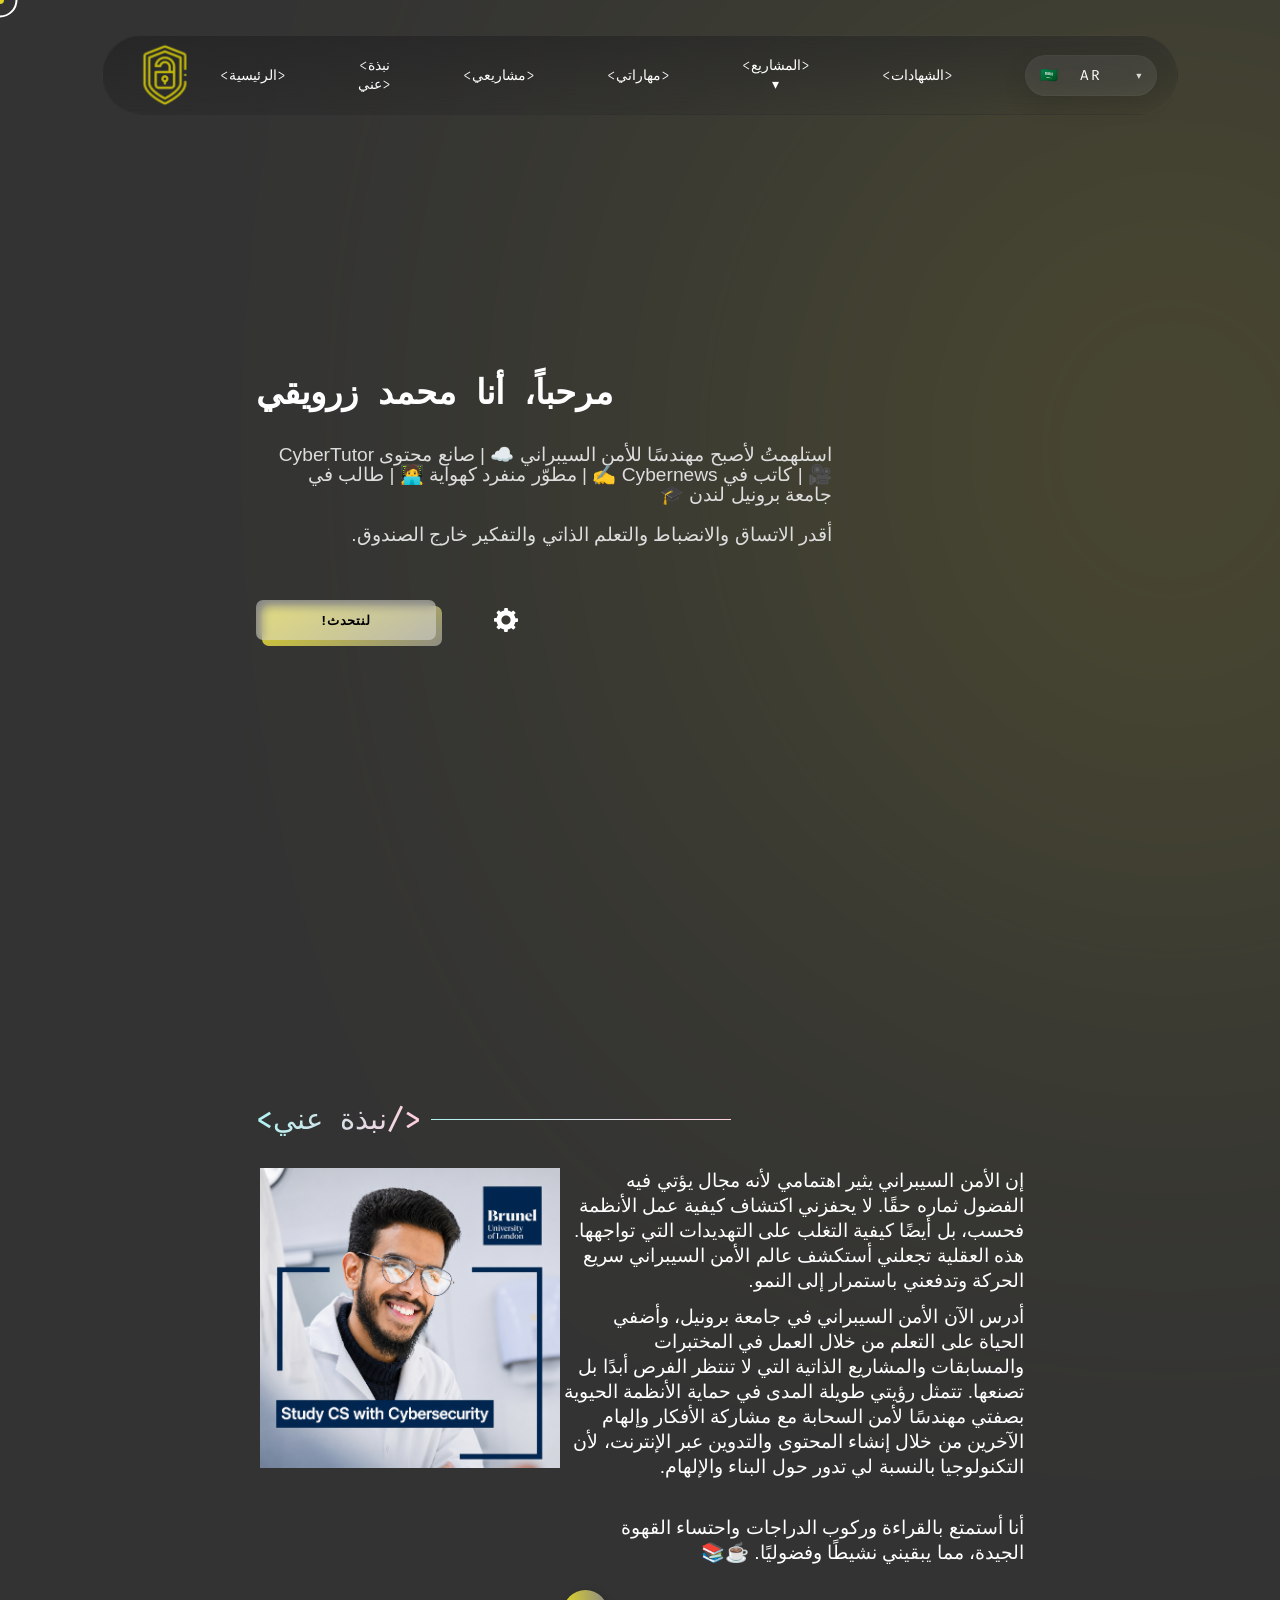
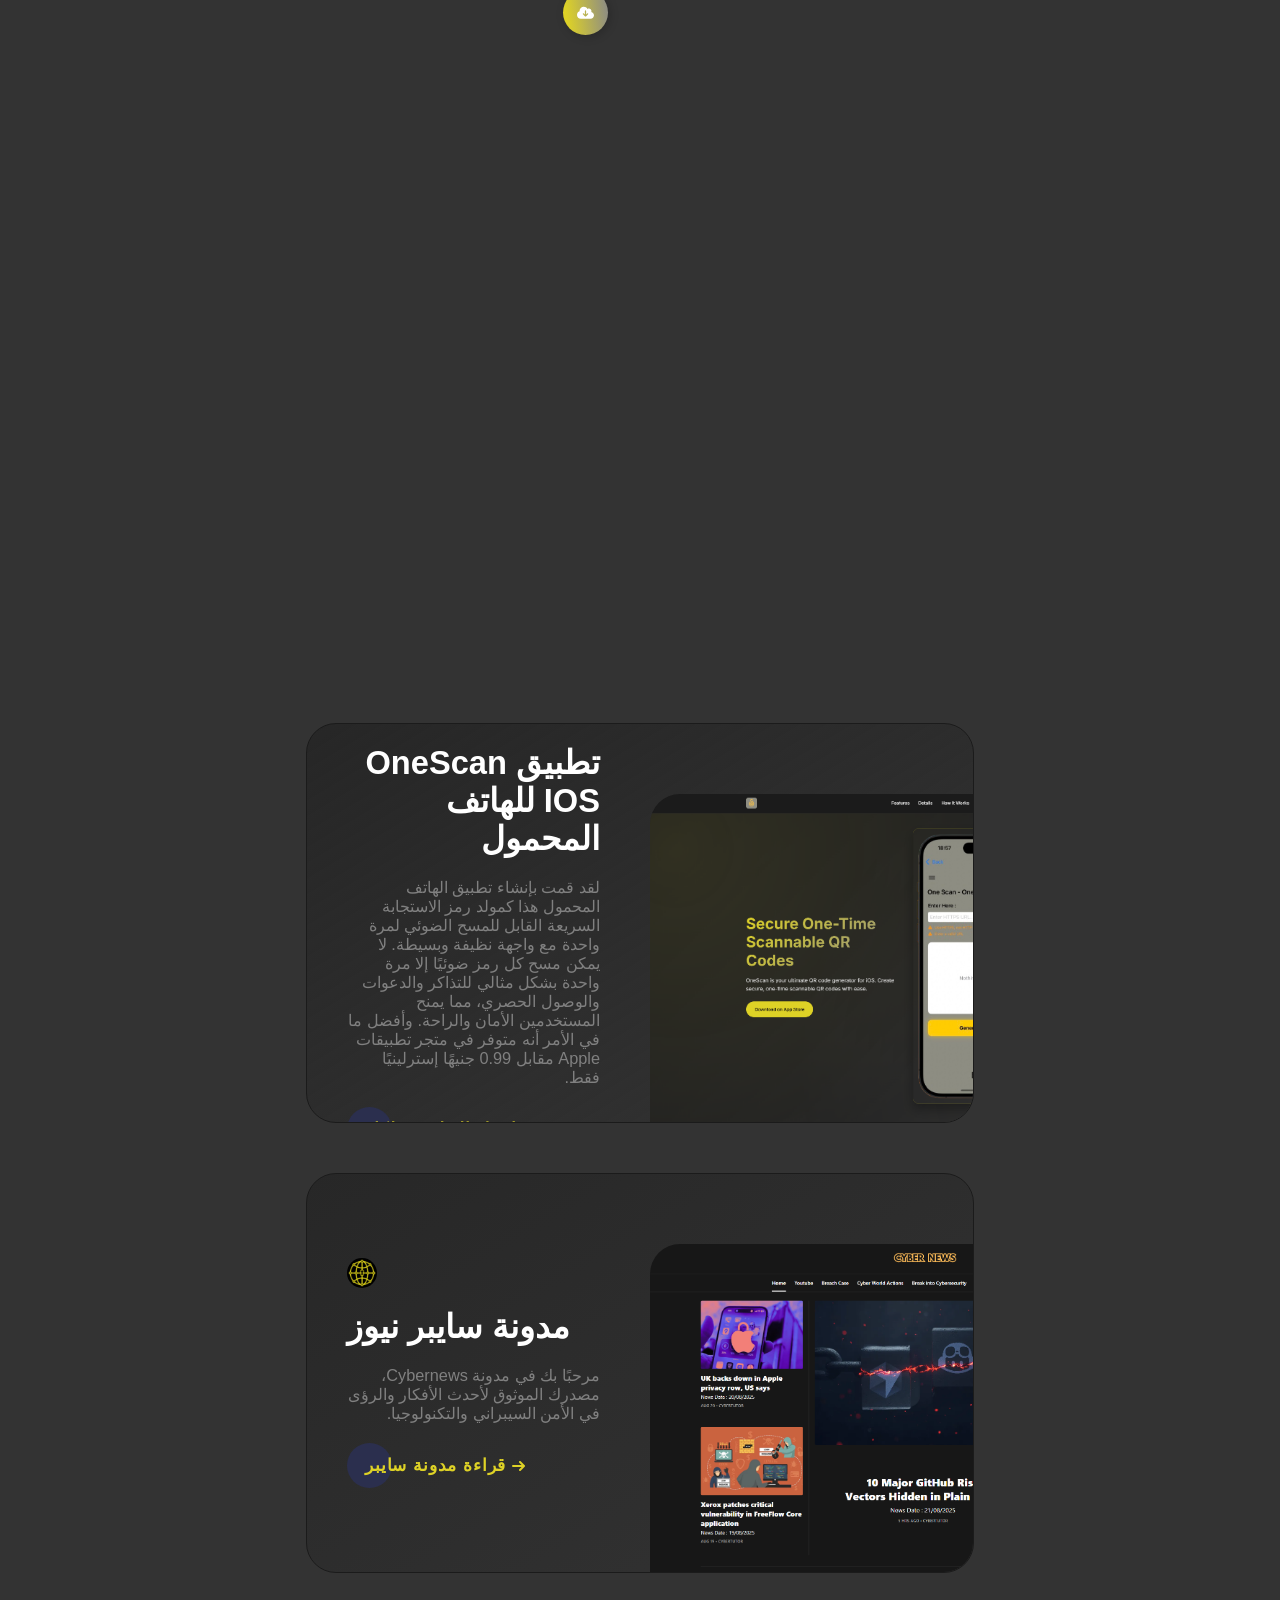
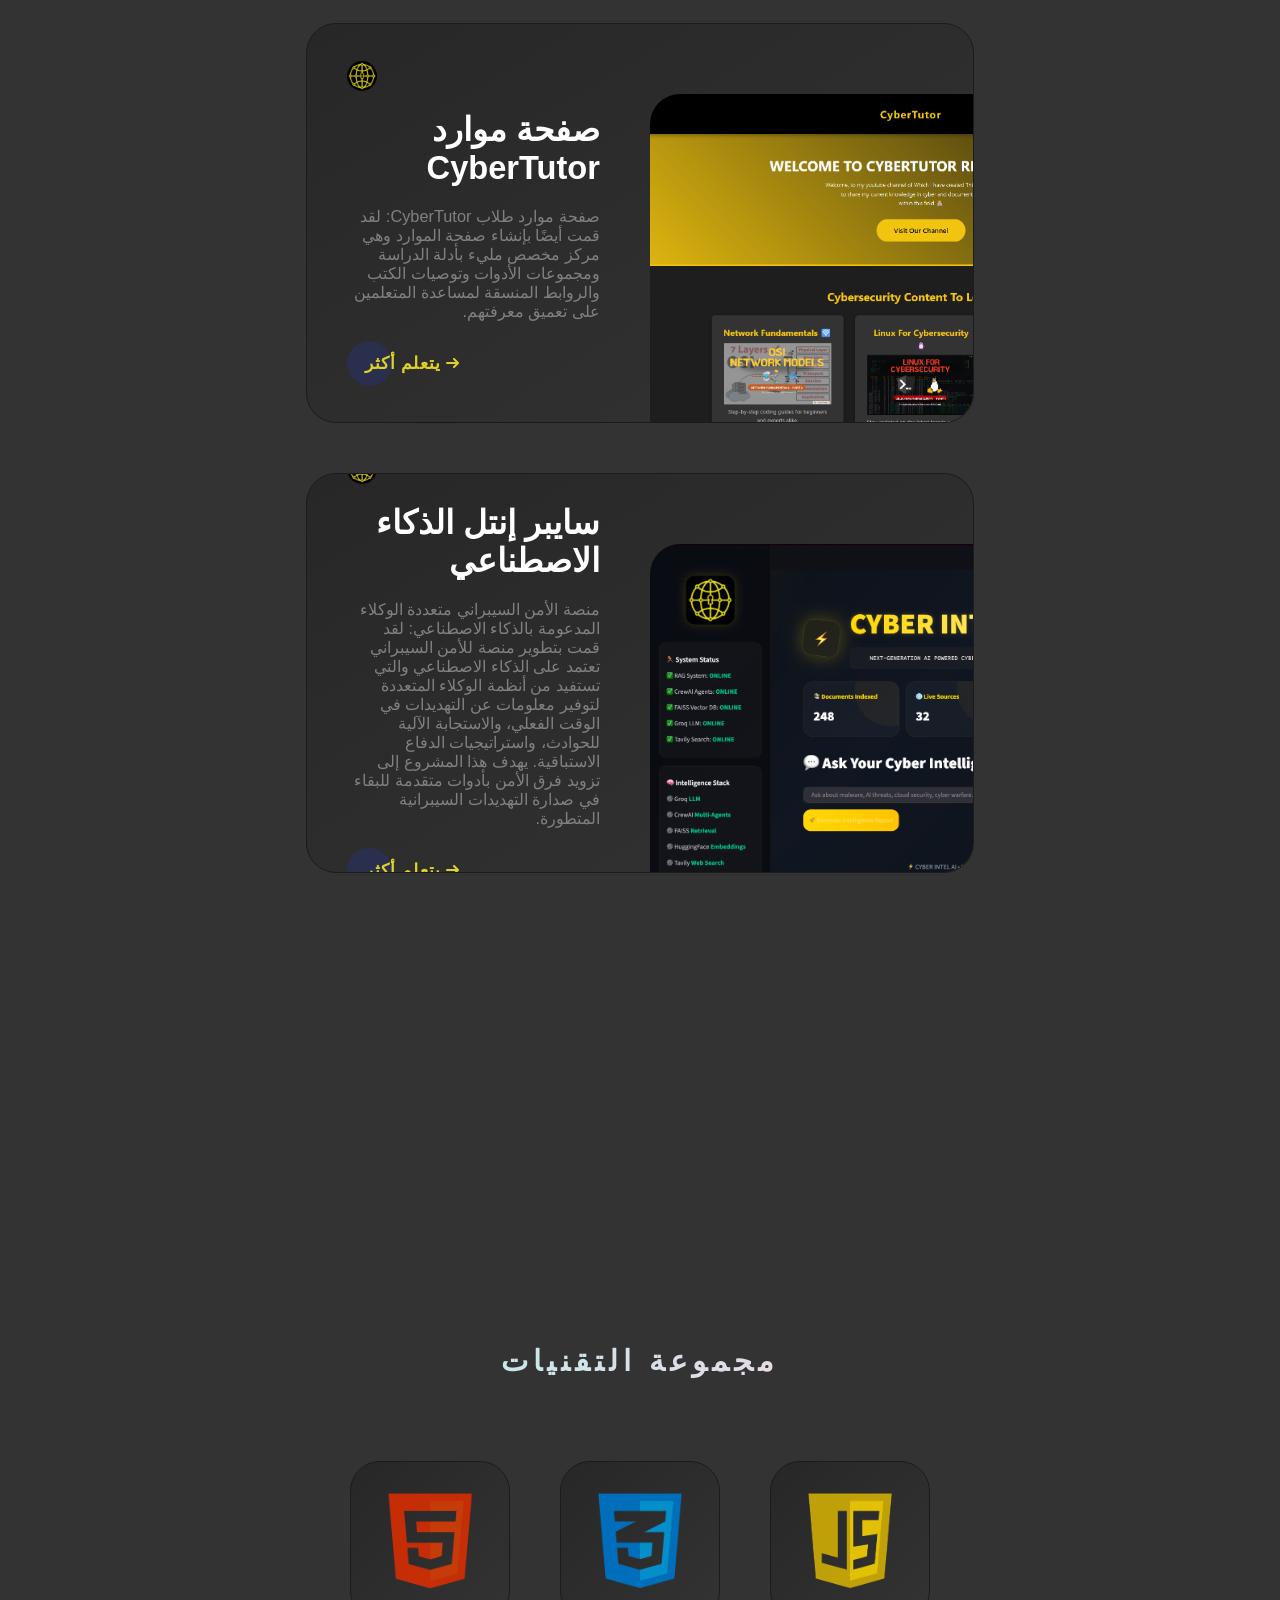
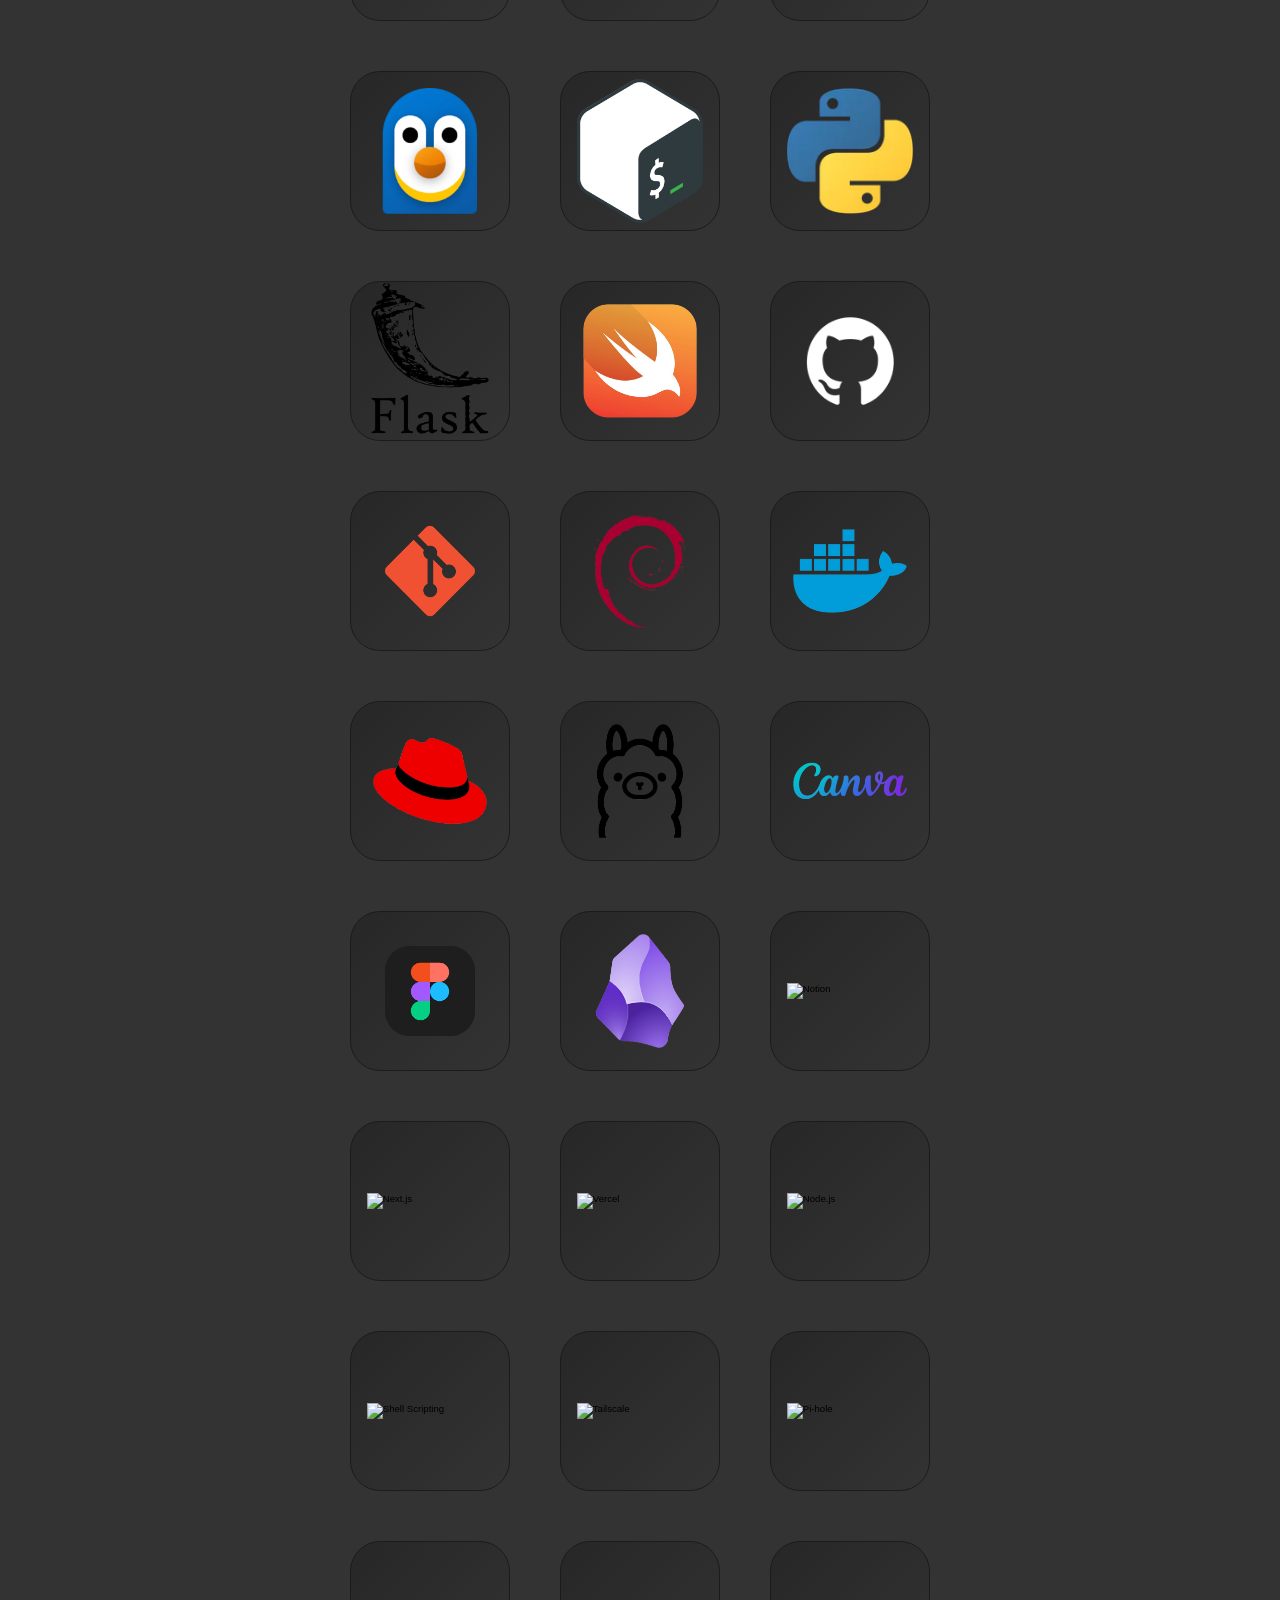
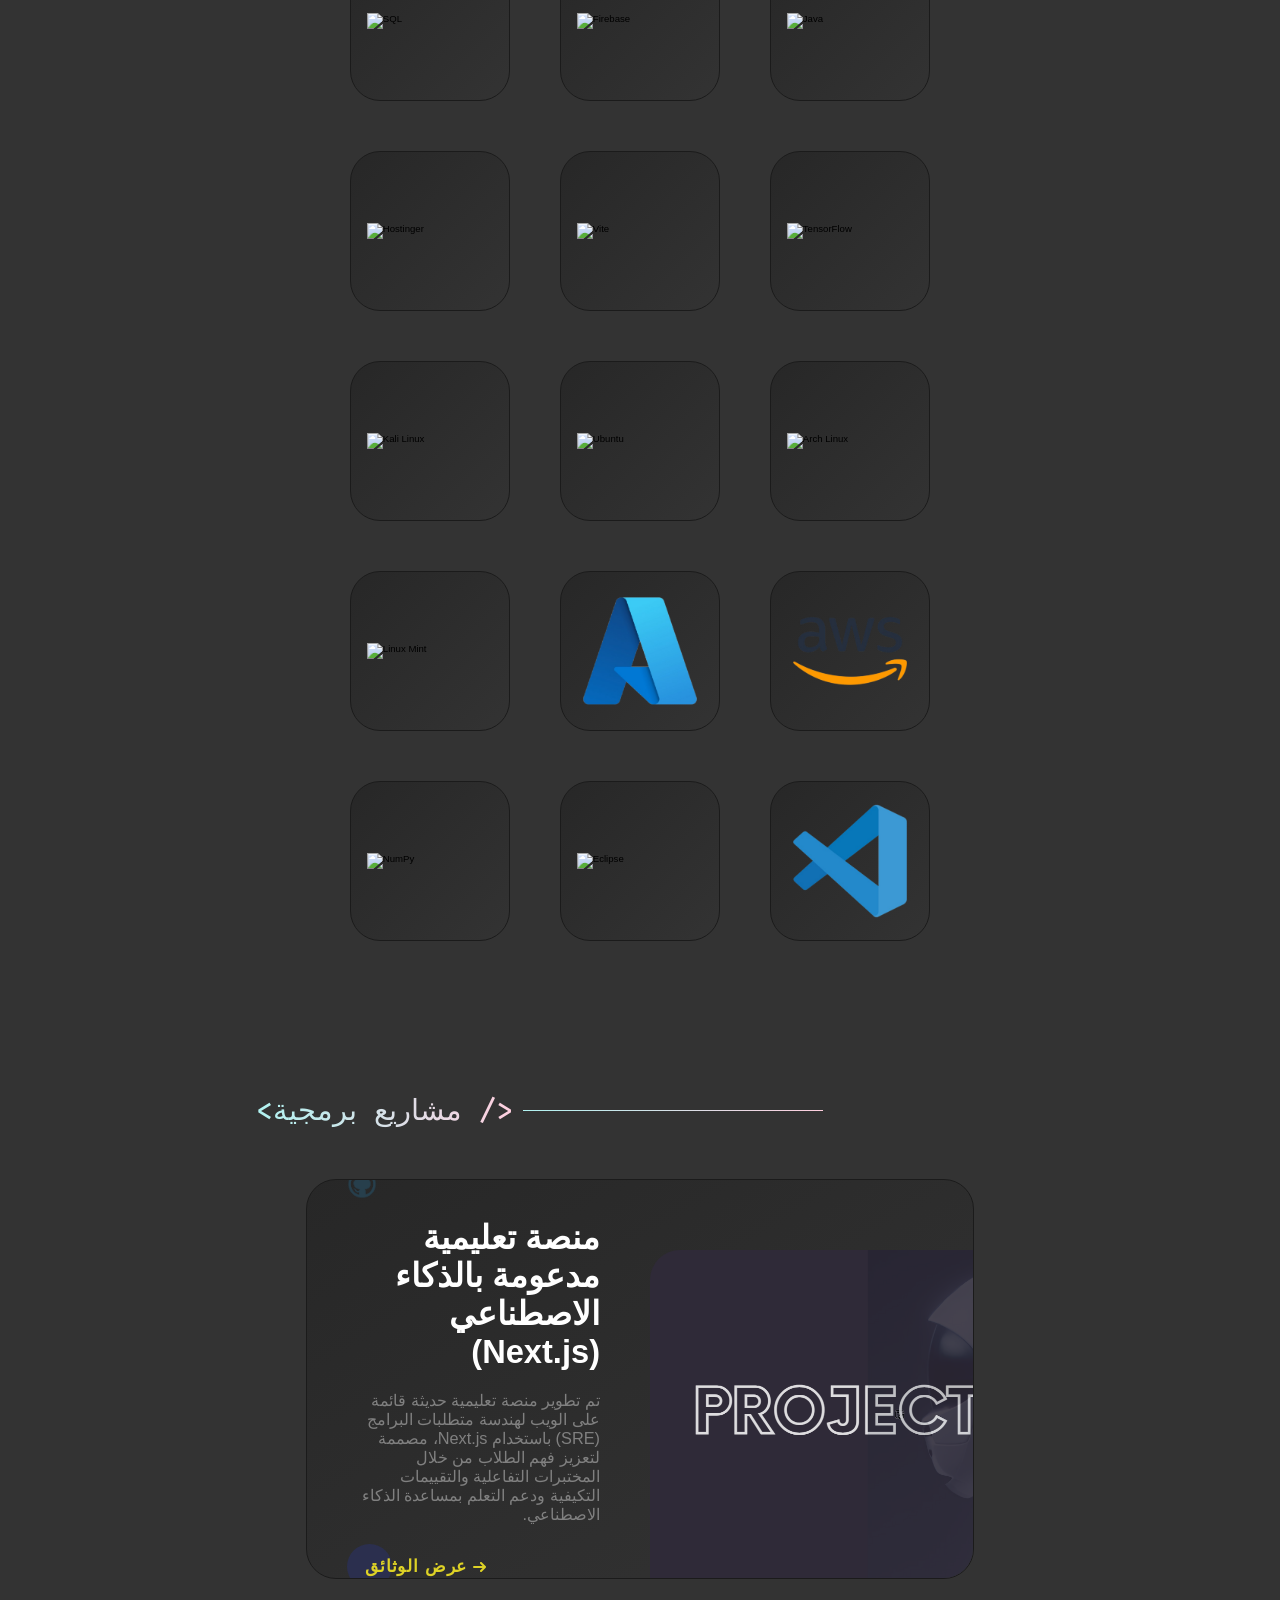
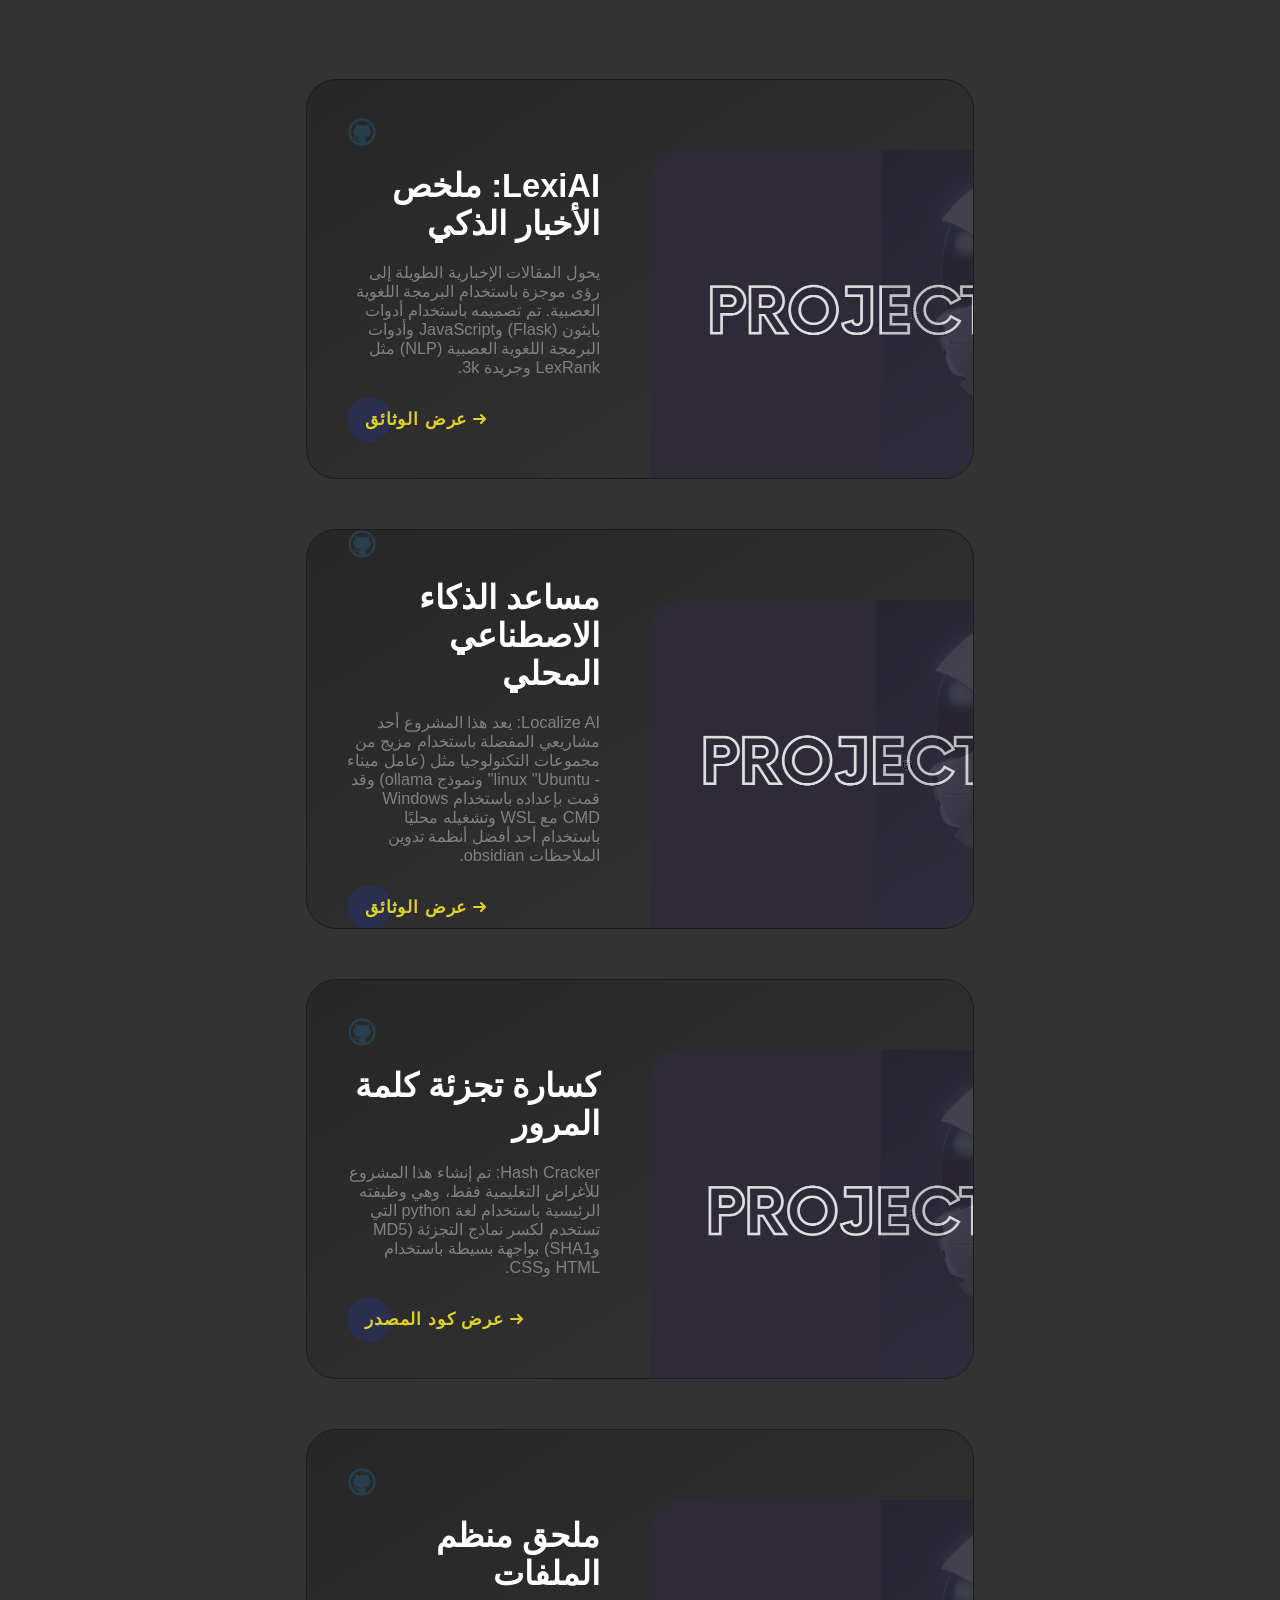
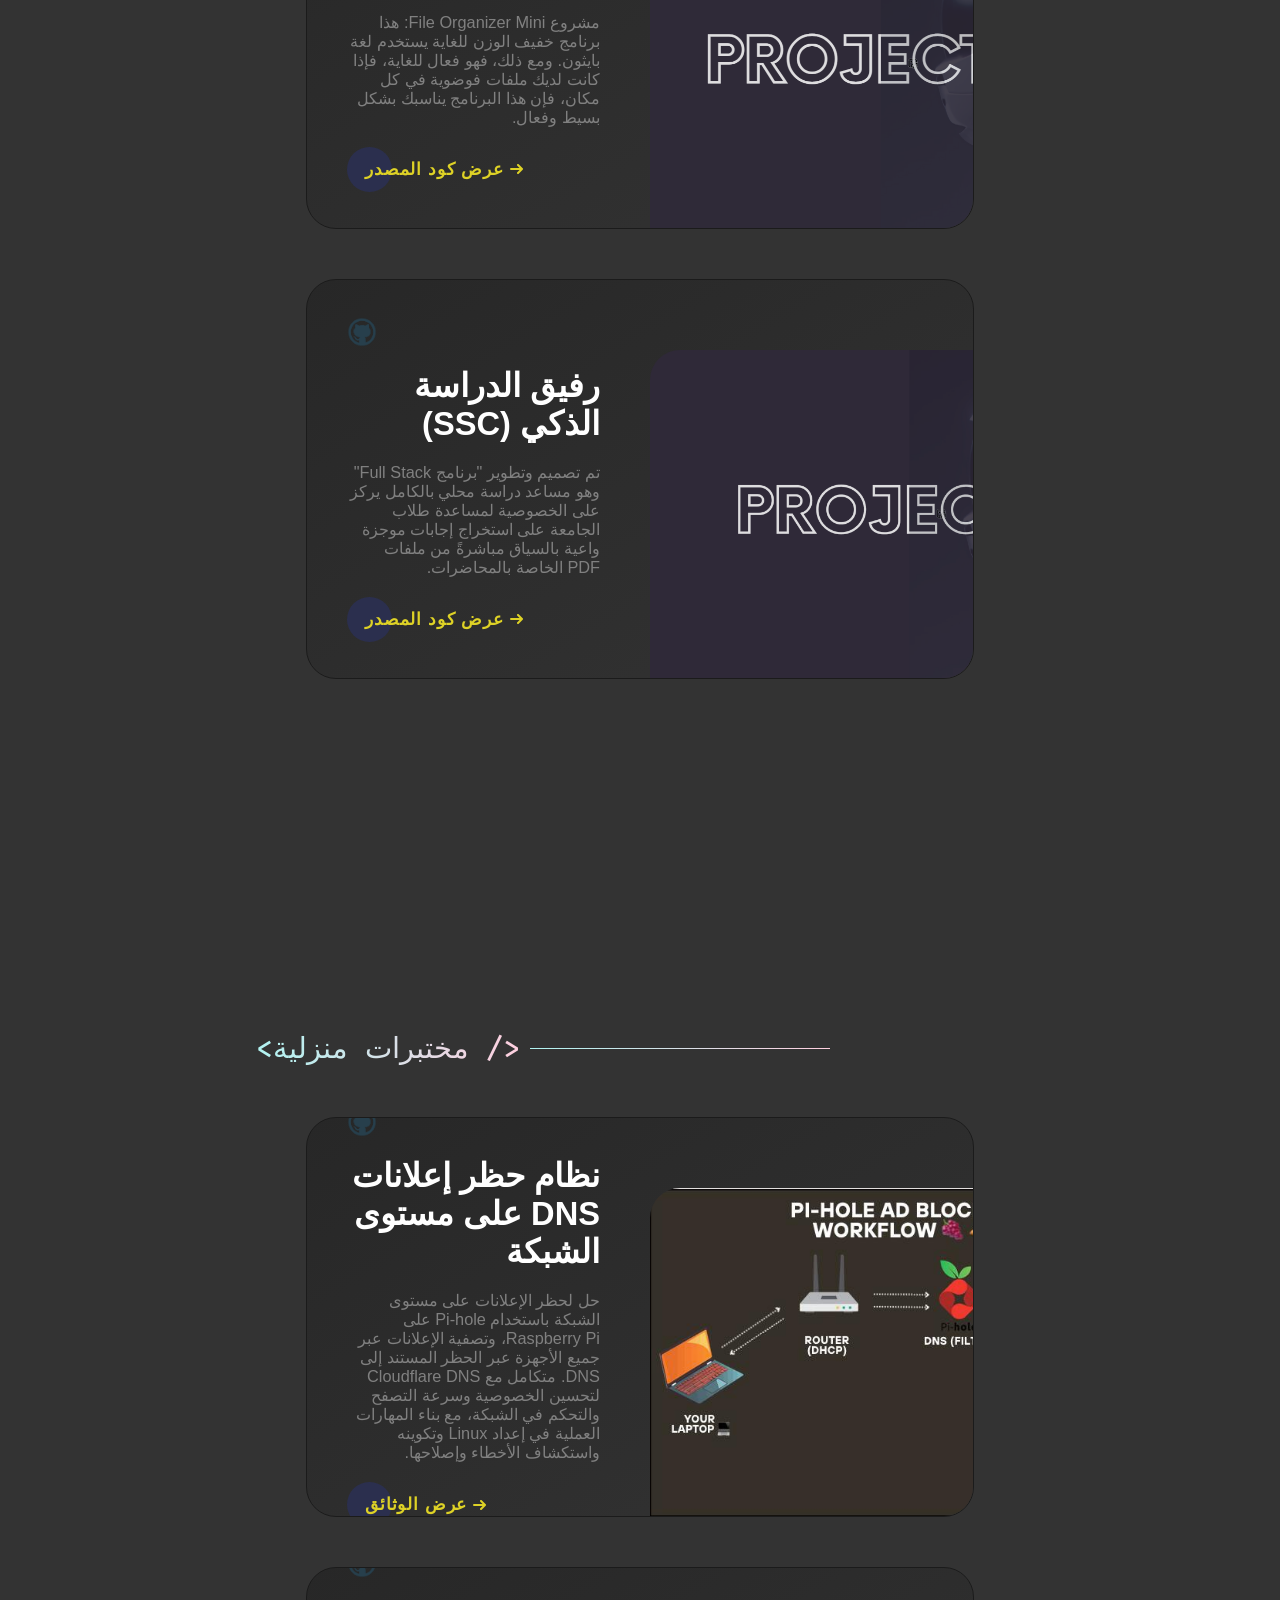
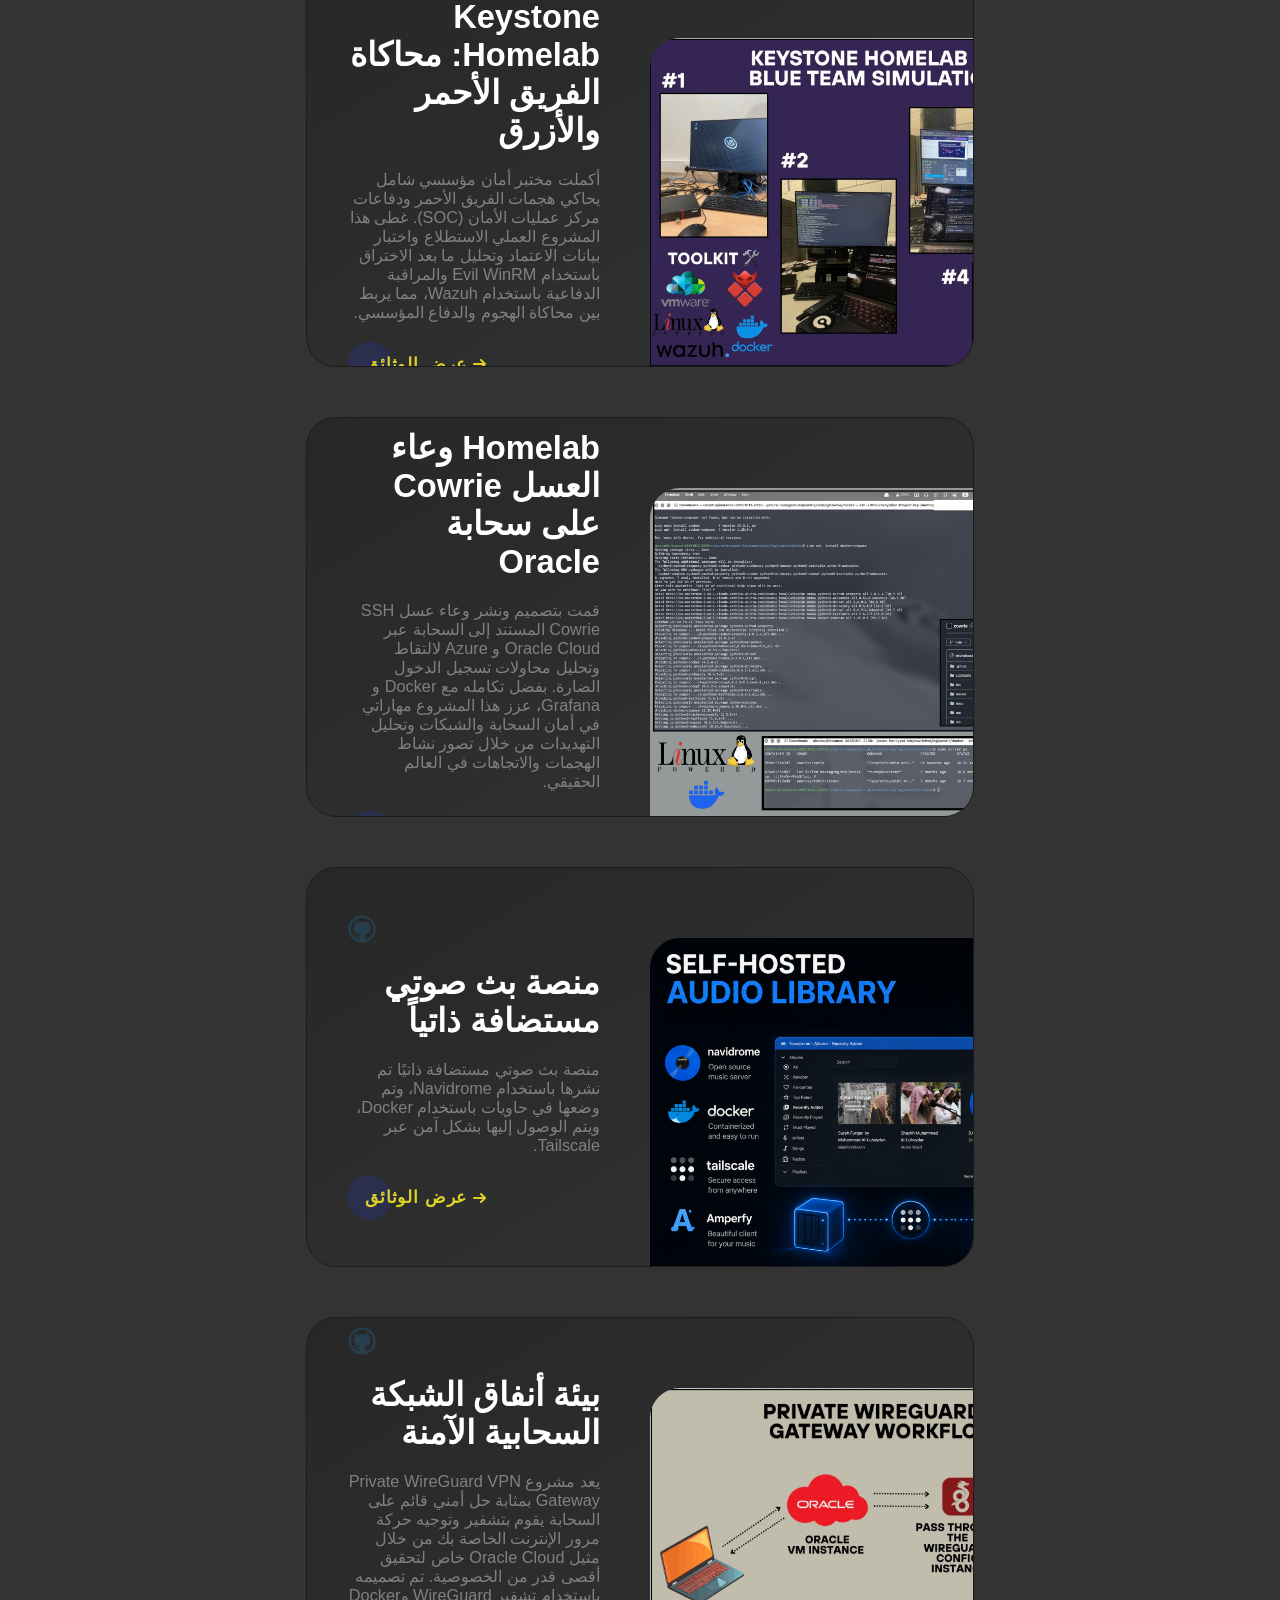
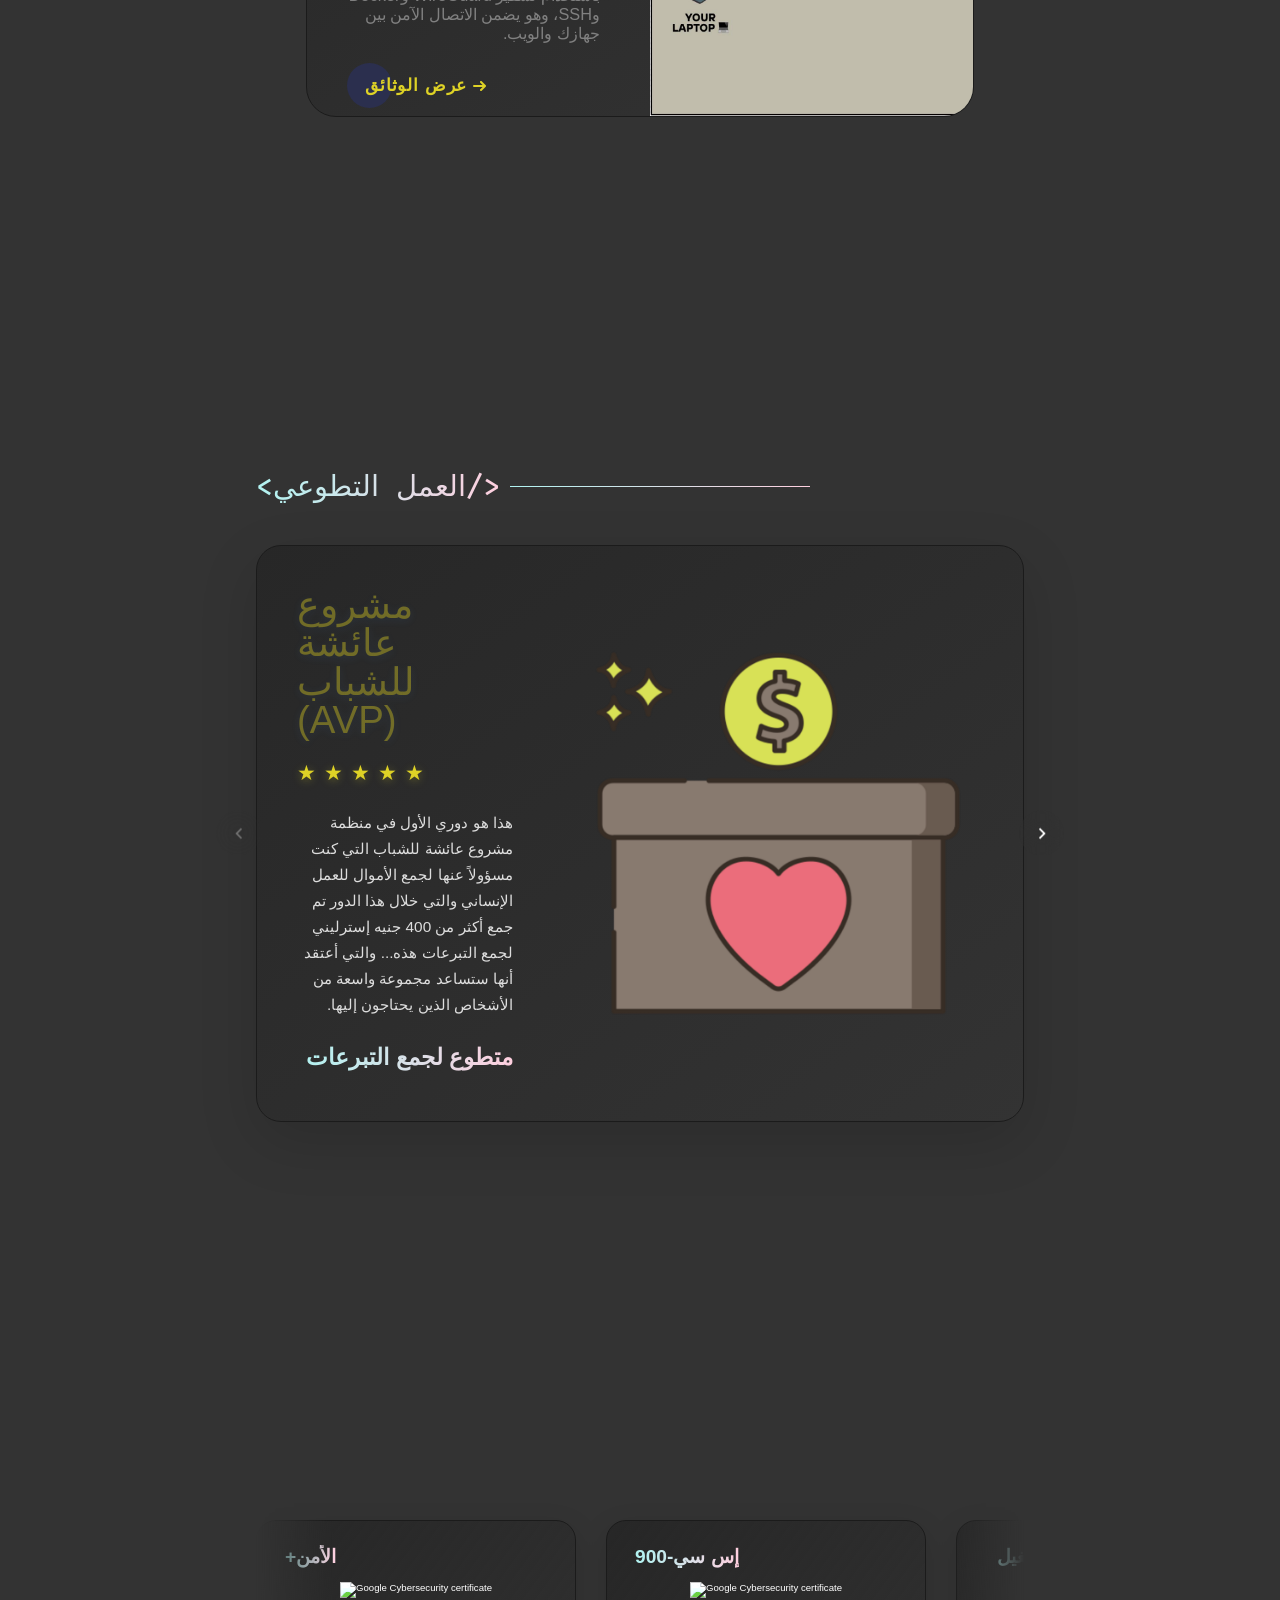
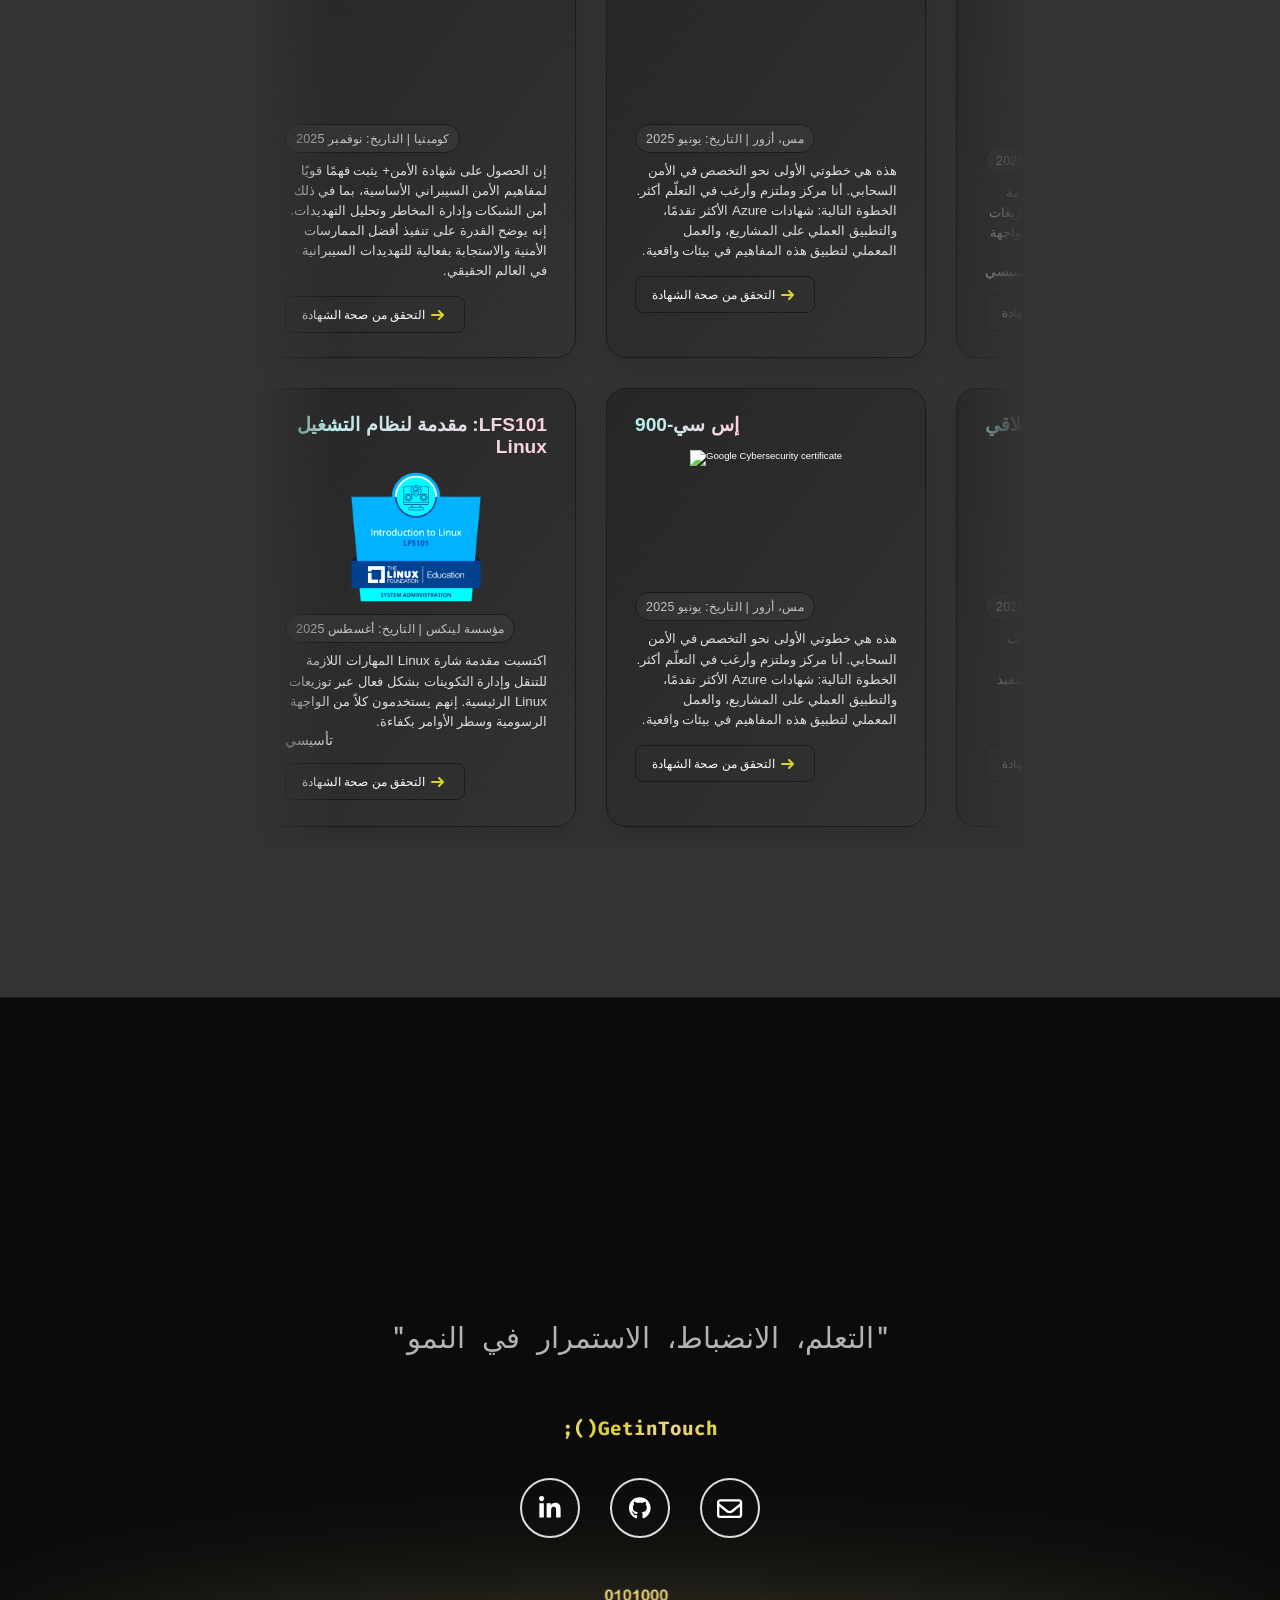
==== commit 69fe2c9c: "Add files via upload" ====
--- a/index-ar.html
+++ b/index-ar.html
@@ -801,16 +801,15 @@
           <div class="project-box project-box2" id="project-box2">
             <div class="info-div">
               <img alt="atomic asher website favicon" class="faviconforProject" src="src/github icon.png" />
-              <article class="ProjectHeading">بيئة أنفاق الشبكة السحابية الآمنة</article>
+              <article class="ProjectHeading">منصة تعليمية مدعومة بالذكاء الاصطناعي (Next.js)
+              </article>
               <p class="ProjectDescription">
-                يعد مشروع Private WireGuard VPN Gateway بمثابة حل أمني قائم على السحابة يقوم بتشفير وتوجيه حركة مرور
-                الإنترنت الخاصة بك من خلال مثيل Oracle Cloud خاص لتحقيق أقصى قدر من الخصوصية. تم تصميمه باستخدام تشفير
-                WireGuard وعامل ميناء وSSH، وهو يضمن الاتصال الآمن بين جهازك والويب.
+                تم تطوير منصة تعليمية حديثة قائمة على الويب لهندسة متطلبات البرامج (SRE) باستخدام Next.js، مصممة لتعزيز
+                فهم الطلاب من خلال المختبرات التفاعلية والتقييمات التكيفية ودعم التعلم بمساعدة الذكاء الاصطناعي.
               </p>
               <div class="project-buttons">
                 <a aria-label="Visit atomicasher Live" class="cta"
-                  href="https://github.com/Code-tech77/Secure-Cloud-Network-Tunneling-Environment-SCNTE-"
-                  target="_blank">
+                  href="https://github.com/Code-tech77/Se-Education-Toolkit-Modified" target="_blank">
                   <span>عرض الوثائق</span>
                   <svg height="10px" viewbox="0 0 13 10" width="15px">
                     <path d="M1,5 L11,5"></path>
@@ -996,6 +995,114 @@
             </div>
           </div>
         </div>
+
+        <div class="project-box-wrapper" data-aos="fade-up">
+          <div class="project-box project-box2">
+            <div class="info-div">
+              <img alt="github icon" class="faviconforProject" src="src/github icon.png" />
+              <article class="ProjectHeading">Keystone Homelab: محاكاة الفريق الأحمر والأزرق</article>
+              <p class="ProjectDescription">
+                أكملت مختبر أمان مؤسسي شامل يحاكي هجمات الفريق الأحمر ودفاعات مركز عمليات الأمان (SOC). غطى هذا المشروع
+                العملي الاستطلاع واختبار بيانات الاعتماد وتحليل ما بعد الاختراق باستخدام Evil WinRM والمراقبة الدفاعية
+                باستخدام Wazuh، مما يربط بين محاكاة الهجوم والدفاع المؤسسي.
+              </p>
+              <div class="project-buttons">
+                <a aria-label="Visit project" class="cta"
+                  href="https://github.com/Code-tech77/Keystone-Homelab-Red-Blue-Team-Simulation" target="_blank">
+                  <span>عرض الوثائق</span>
+                  <svg height="10px" viewbox="0 0 13 10" width="15px">
+                    <path d="M1,5 L11,5"></path>
+                    <polyline points="8 1 12 5 8 9"></polyline>
+                  </svg>
+                </a>
+              </div>
+            </div>
+            <div class="image-div">
+              <img alt="Keystone Homelab" src="src/keystone.jpg" />
+            </div>
+          </div>
+        </div>
+
+        <div class="project-box-wrapper" data-aos="fade-up">
+          <div class="project-box project-box2">
+            <div class="info-div">
+              <img alt="github icon" class="faviconforProject" src="src/github icon.png" />
+              <article class="ProjectHeading">Homelab وعاء العسل Cowrie على سحابة Oracle</article>
+              <p class="ProjectDescription">
+                قمت بتصميم ونشر وعاء عسل SSH Cowrie المستند إلى السحابة عبر Oracle Cloud و Azure لالتقاط وتحليل محاولات
+                تسجيل الدخول الضارة. بفضل تكامله مع Docker و Grafana، عزز هذا المشروع مهاراتي في أمان السحابة والشبكات
+                وتحليل التهديدات من خلال تصور نشاط الهجمات والاتجاهات في العالم الحقيقي.
+              </p>
+              <div class="project-buttons">
+                <a aria-label="Visit project" class="cta"
+                  href="https://github.com/Code-tech77/Orcale-Cowrie-Honeypot-Lab" target="_blank">
+                  <span>عرض الوثائق</span>
+                  <svg height="10px" viewbox="0 0 13 10" width="15px">
+                    <path d="M1,5 L11,5"></path>
+                    <polyline points="8 1 12 5 8 9"></polyline>
+                  </svg>
+                </a>
+              </div>
+            </div>
+            <div class="image-div">
+              <img alt="Oracle Cloud Cowrie Honeypot" src="src/honeypot.jpg" />
+            </div>
+          </div>
+        </div>
+
+        <div class="project-box-wrapper" data-aos="fade-up">
+          <div class="project-box project-box2">
+            <div class="info-div">
+              <img alt="github icon" class="faviconforProject" src="src/github icon.png" />
+              <article class="ProjectHeading">منصة بث صوتي مستضافة ذاتياً</article>
+              <p class="ProjectDescription">
+                منصة بث صوتي مستضافة ذاتيًا تم نشرها باستخدام Navidrome، وتم وضعها في حاويات باستخدام Docker، ويتم
+                الوصول إليها بشكل آمن عبر Tailscale.
+              </p>
+              <div class="project-buttons">
+                <a aria-label="Visit project" class="cta"
+                  href="https://github.com/Code-tech77/Homelab-Audio-Streaming-Platform" target="_blank">
+                  <span>عرض الوثائق</span>
+                  <svg height="10px" viewbox="0 0 13 10" width="15px">
+                    <path d="M1,5 L11,5"></path>
+                    <polyline points="8 1 12 5 8 9"></polyline>
+                  </svg>
+                </a>
+              </div>
+            </div>
+            <div class="image-div">
+              <img alt="Audio Streaming Platform" src="src/audiolab.png" />
+            </div>
+          </div>
+        </div>
+
+        <div class="project-box-wrapper" data-aos="fade-up">
+          <div class="project-box project-box2">
+            <div class="info-div">
+              <img alt="github icon" class="faviconforProject" src="src/github icon.png" />
+              <article class="ProjectHeading">بيئة أنفاق الشبكة السحابية الآمنة</article>
+              <p class="ProjectDescription">
+                يعد مشروع Private WireGuard VPN Gateway بمثابة حل أمني قائم على السحابة يقوم بتشفير وتوجيه حركة مرور
+                الإنترنت الخاصة بك من خلال مثيل Oracle Cloud خاص لتحقيق أقصى قدر من الخصوصية. تم تصميمه باستخدام تشفير
+                WireGuard وDocker وSSH، وهو يضمن الاتصال الآمن بين جهازك والويب.
+              </p>
+              <div class="project-buttons">
+                <a aria-label="Visit project" class="cta"
+                  href="https://github.com/Code-tech77/Secure-Cloud-Network-Tunneling-Environment-SCNTE-"
+                  target="_blank">
+                  <span>عرض الوثائق</span>
+                  <svg height="10px" viewbox="0 0 13 10" width="15px">
+                    <path d="M1,5 L11,5"></path>
+                    <polyline points="8 1 12 5 8 9"></polyline>
+                  </svg>
+                </a>
+              </div>
+            </div>
+            <div class="image-div">
+              <img alt="project image" src="src/VPN_Wiredguard.jpg" />
+            </div>
+          </div>
+        </div>
       </div>
     </div>
   </section>
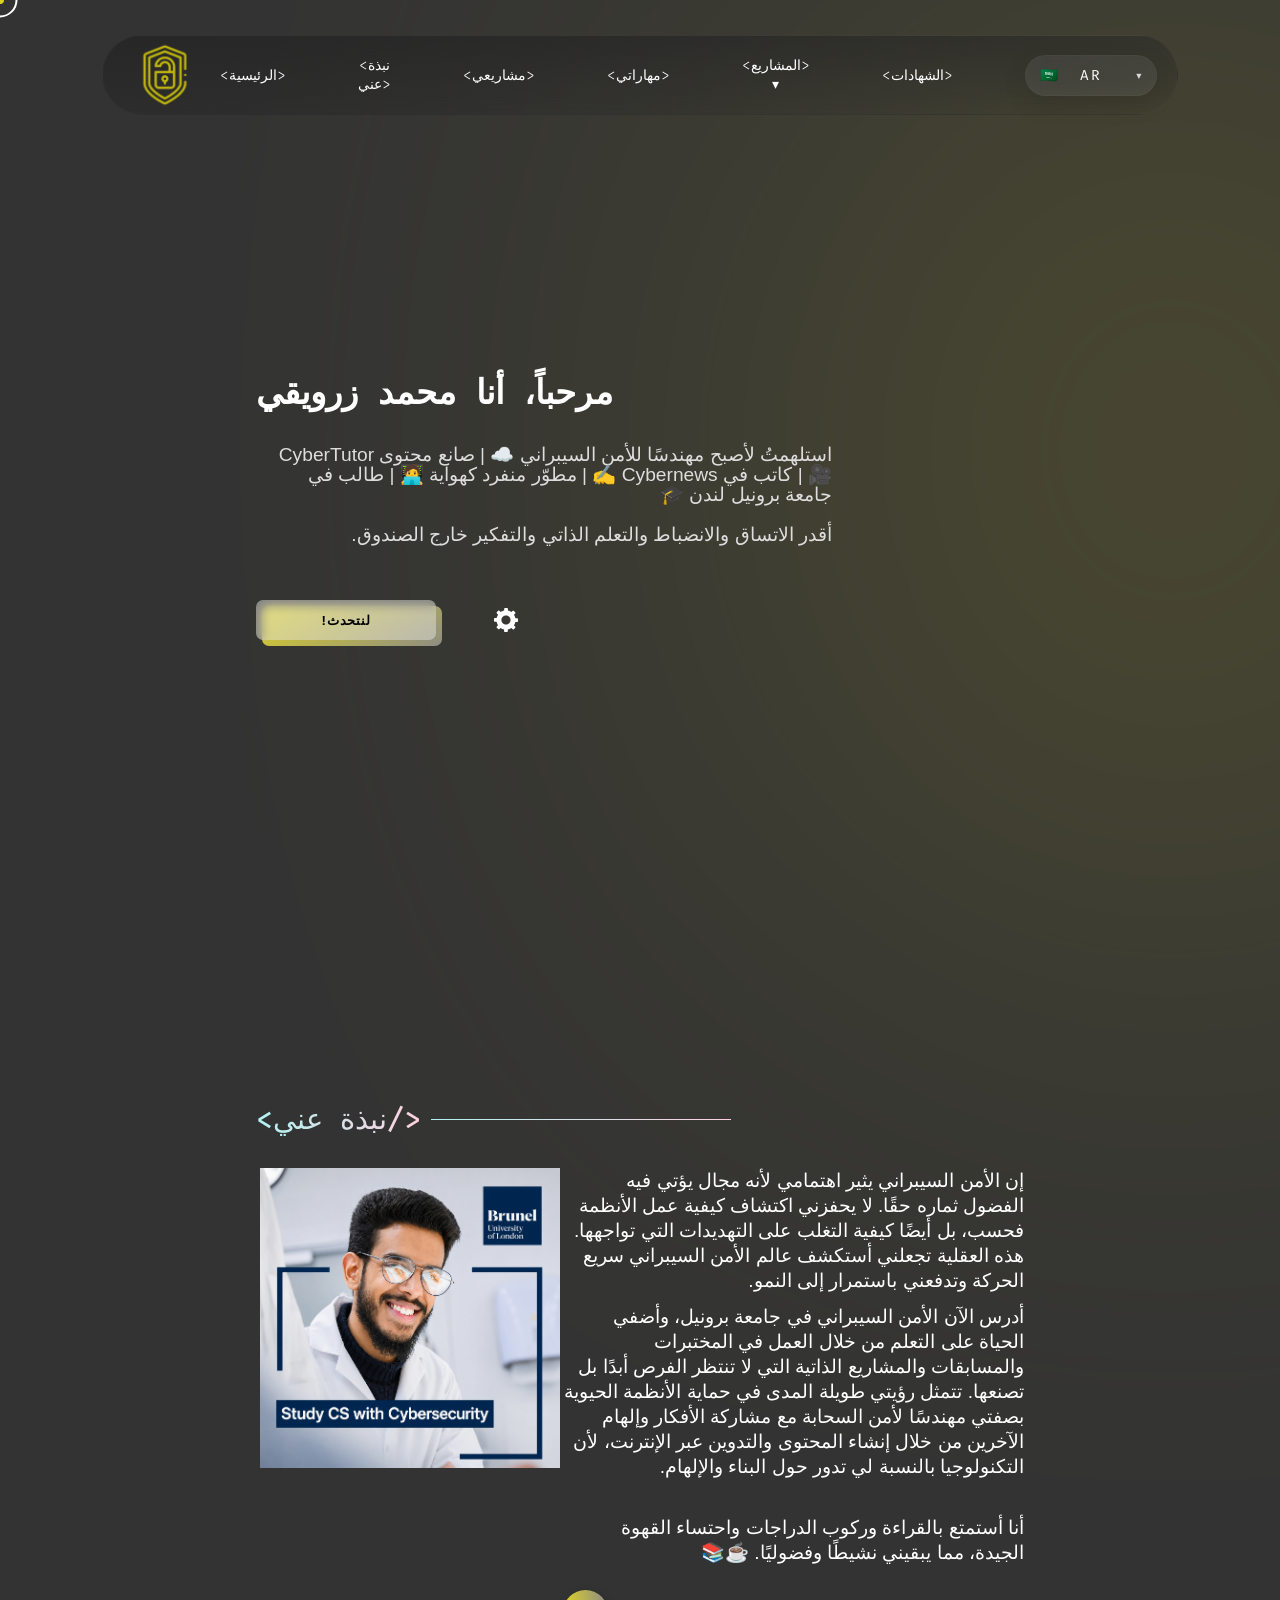
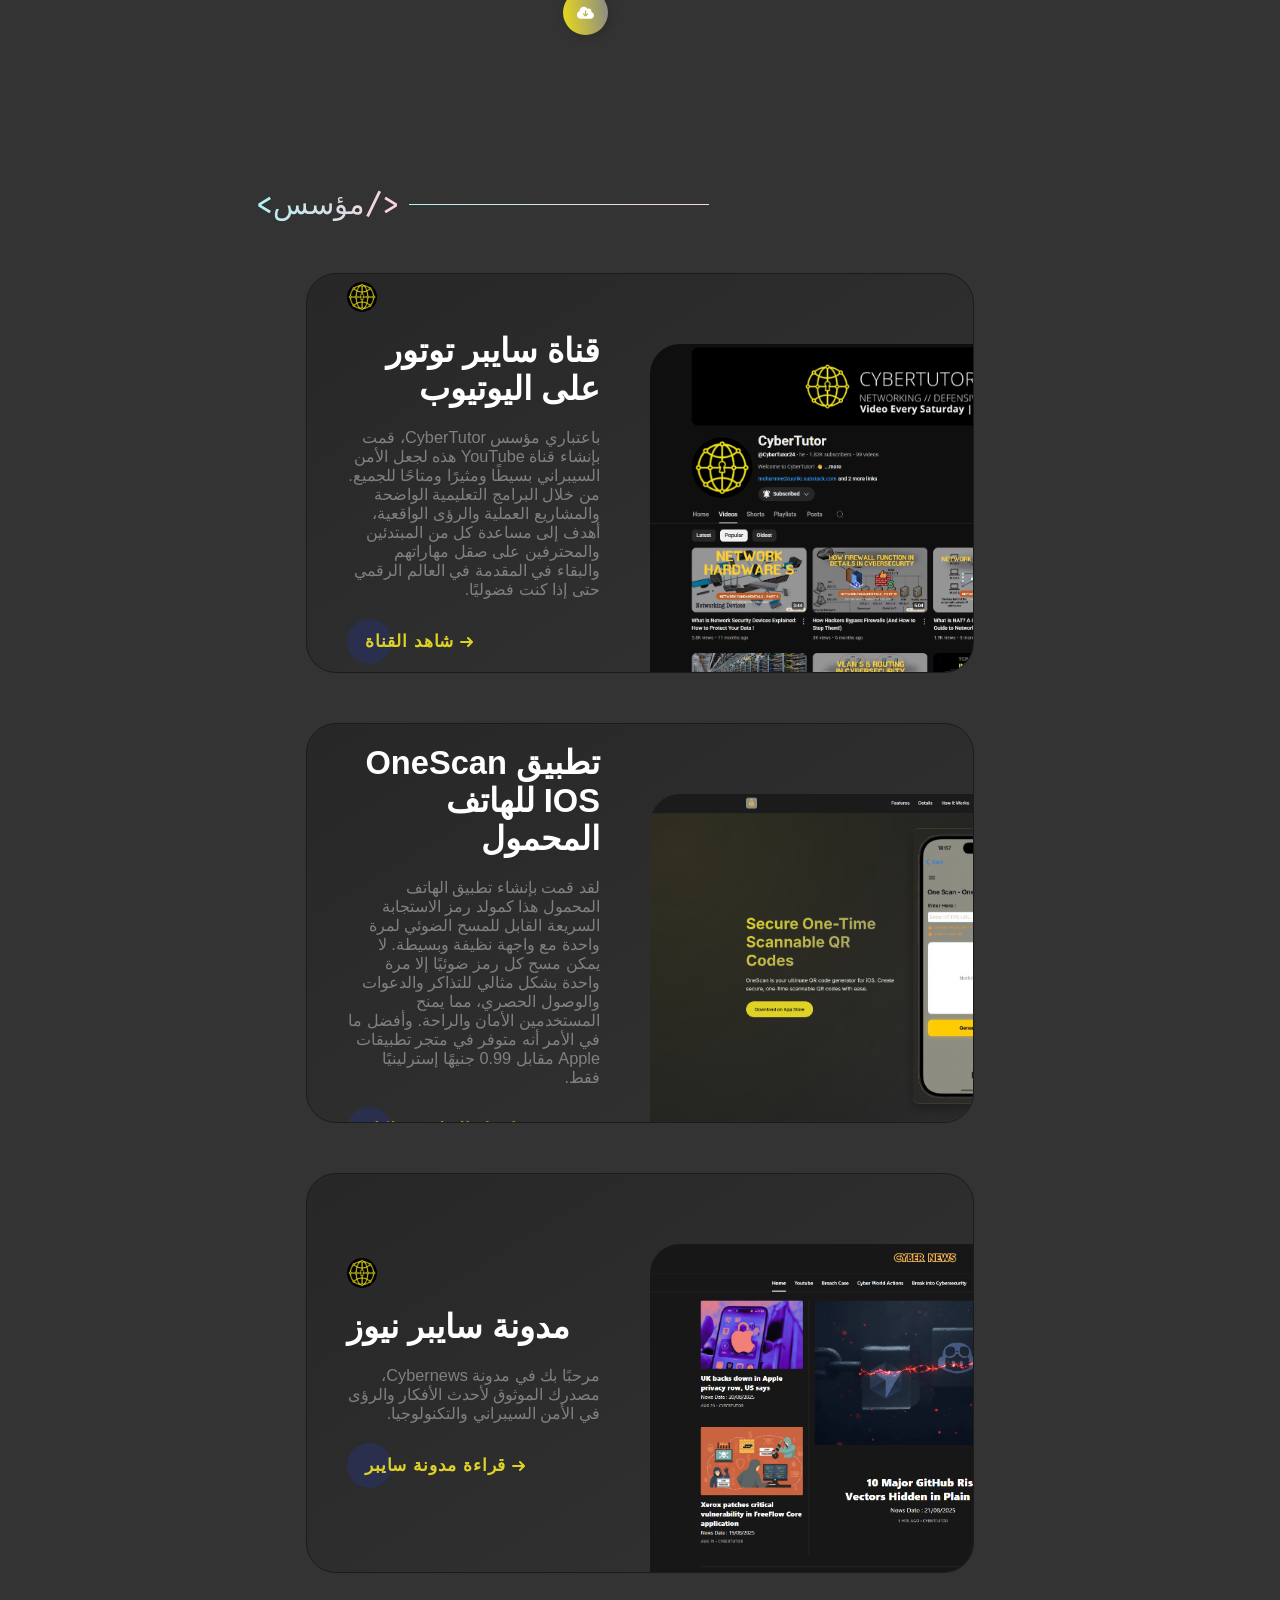
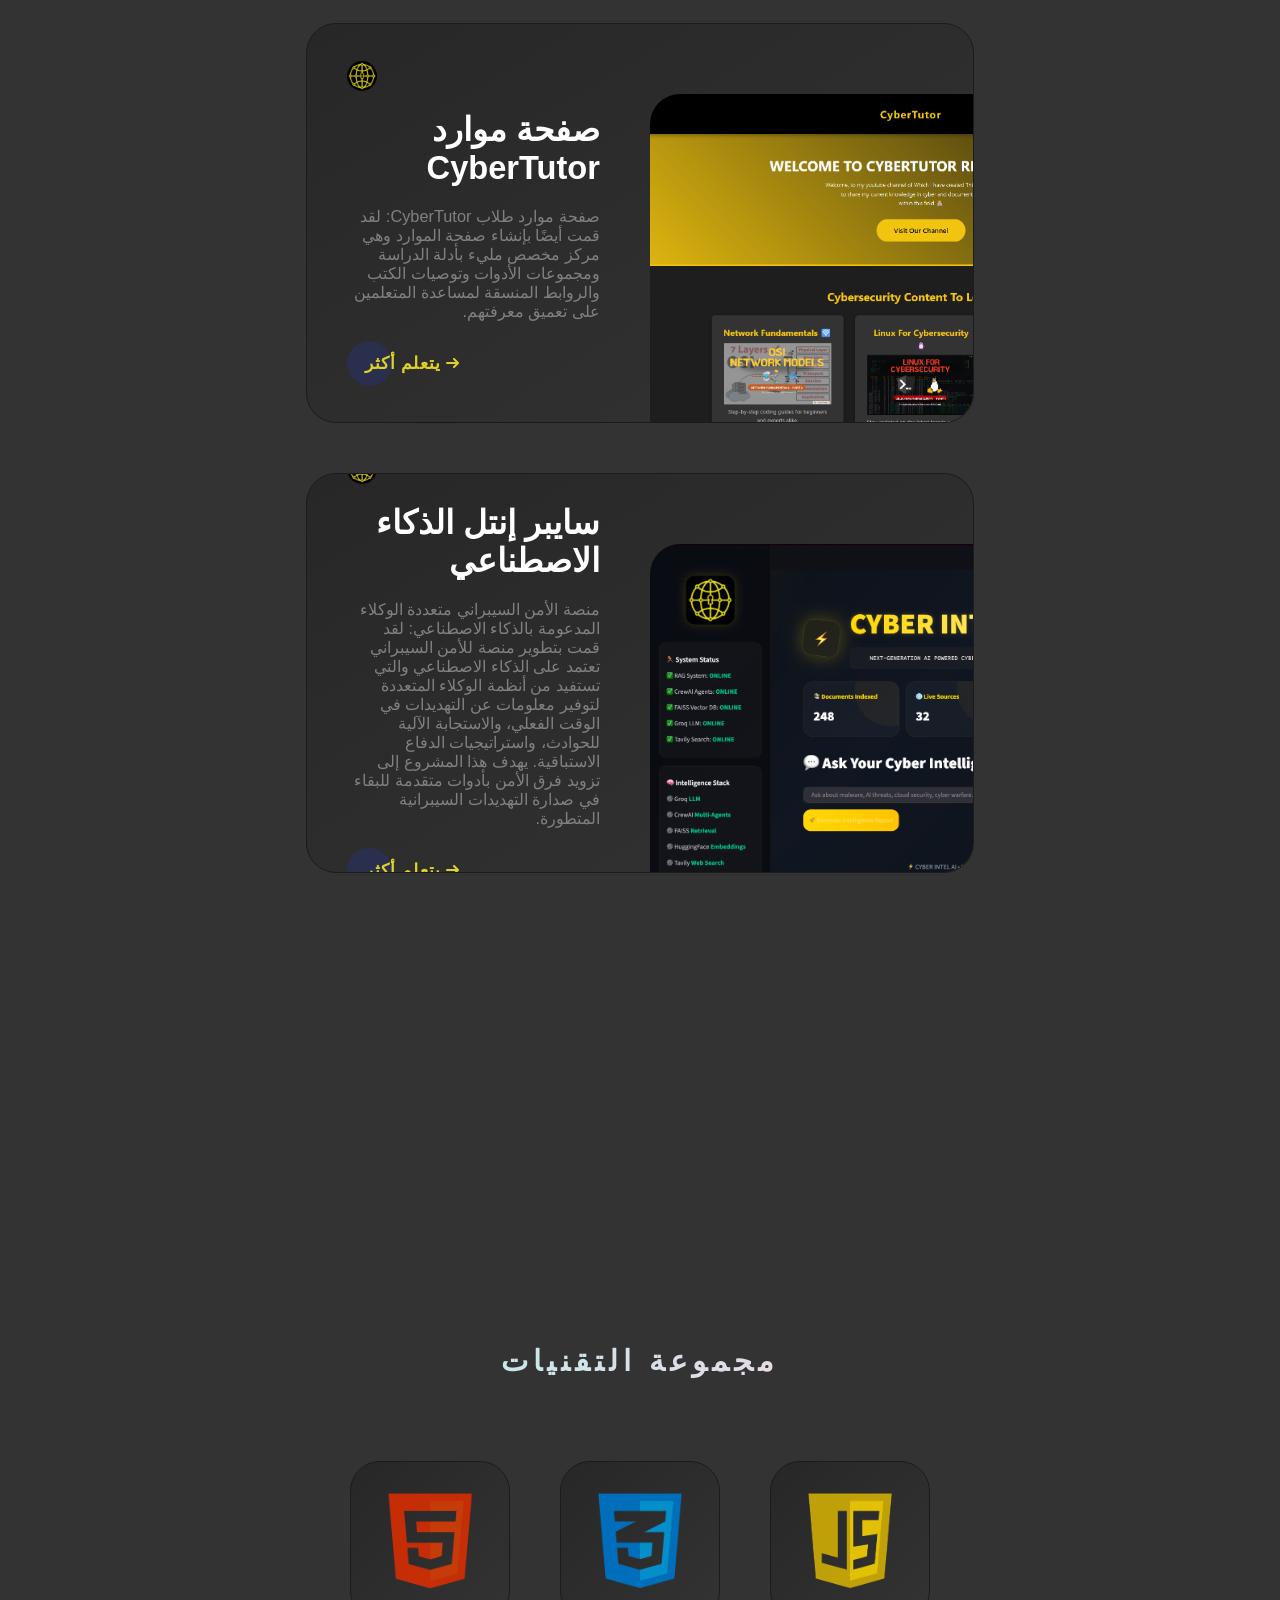
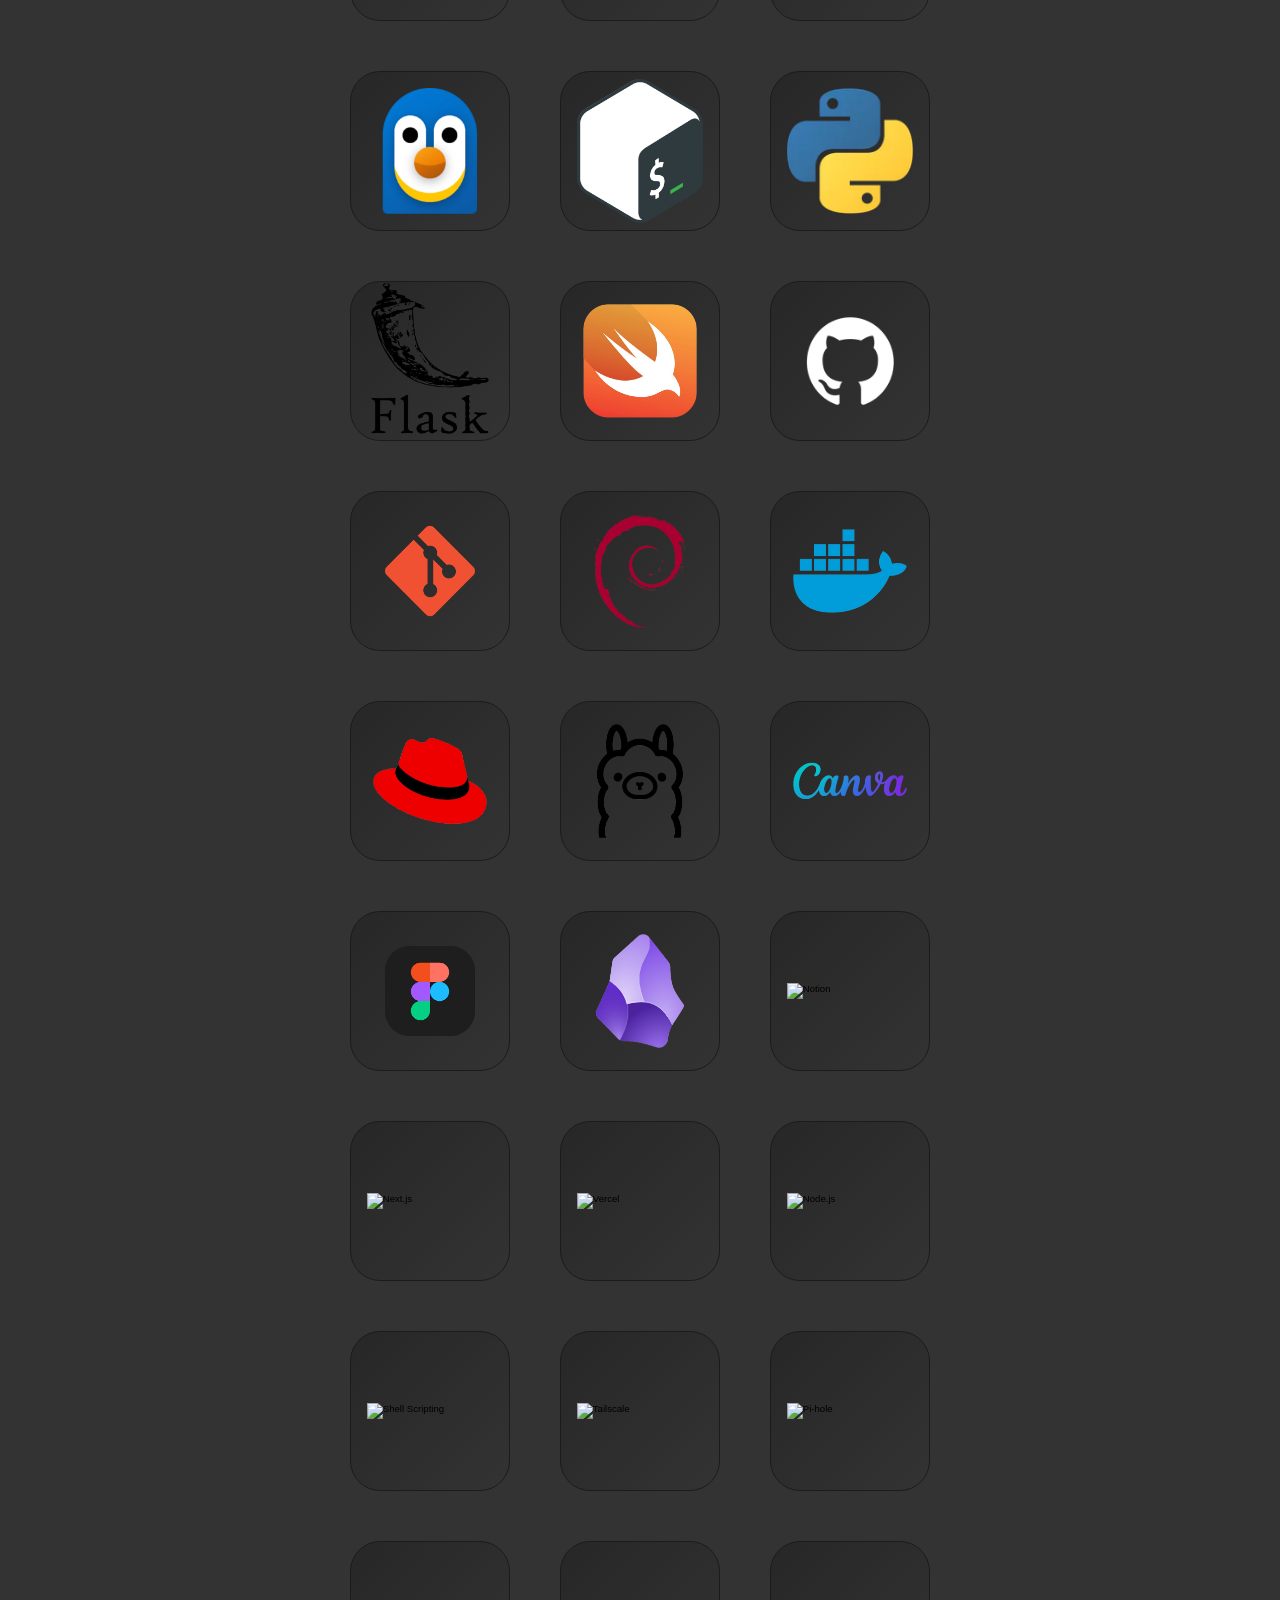
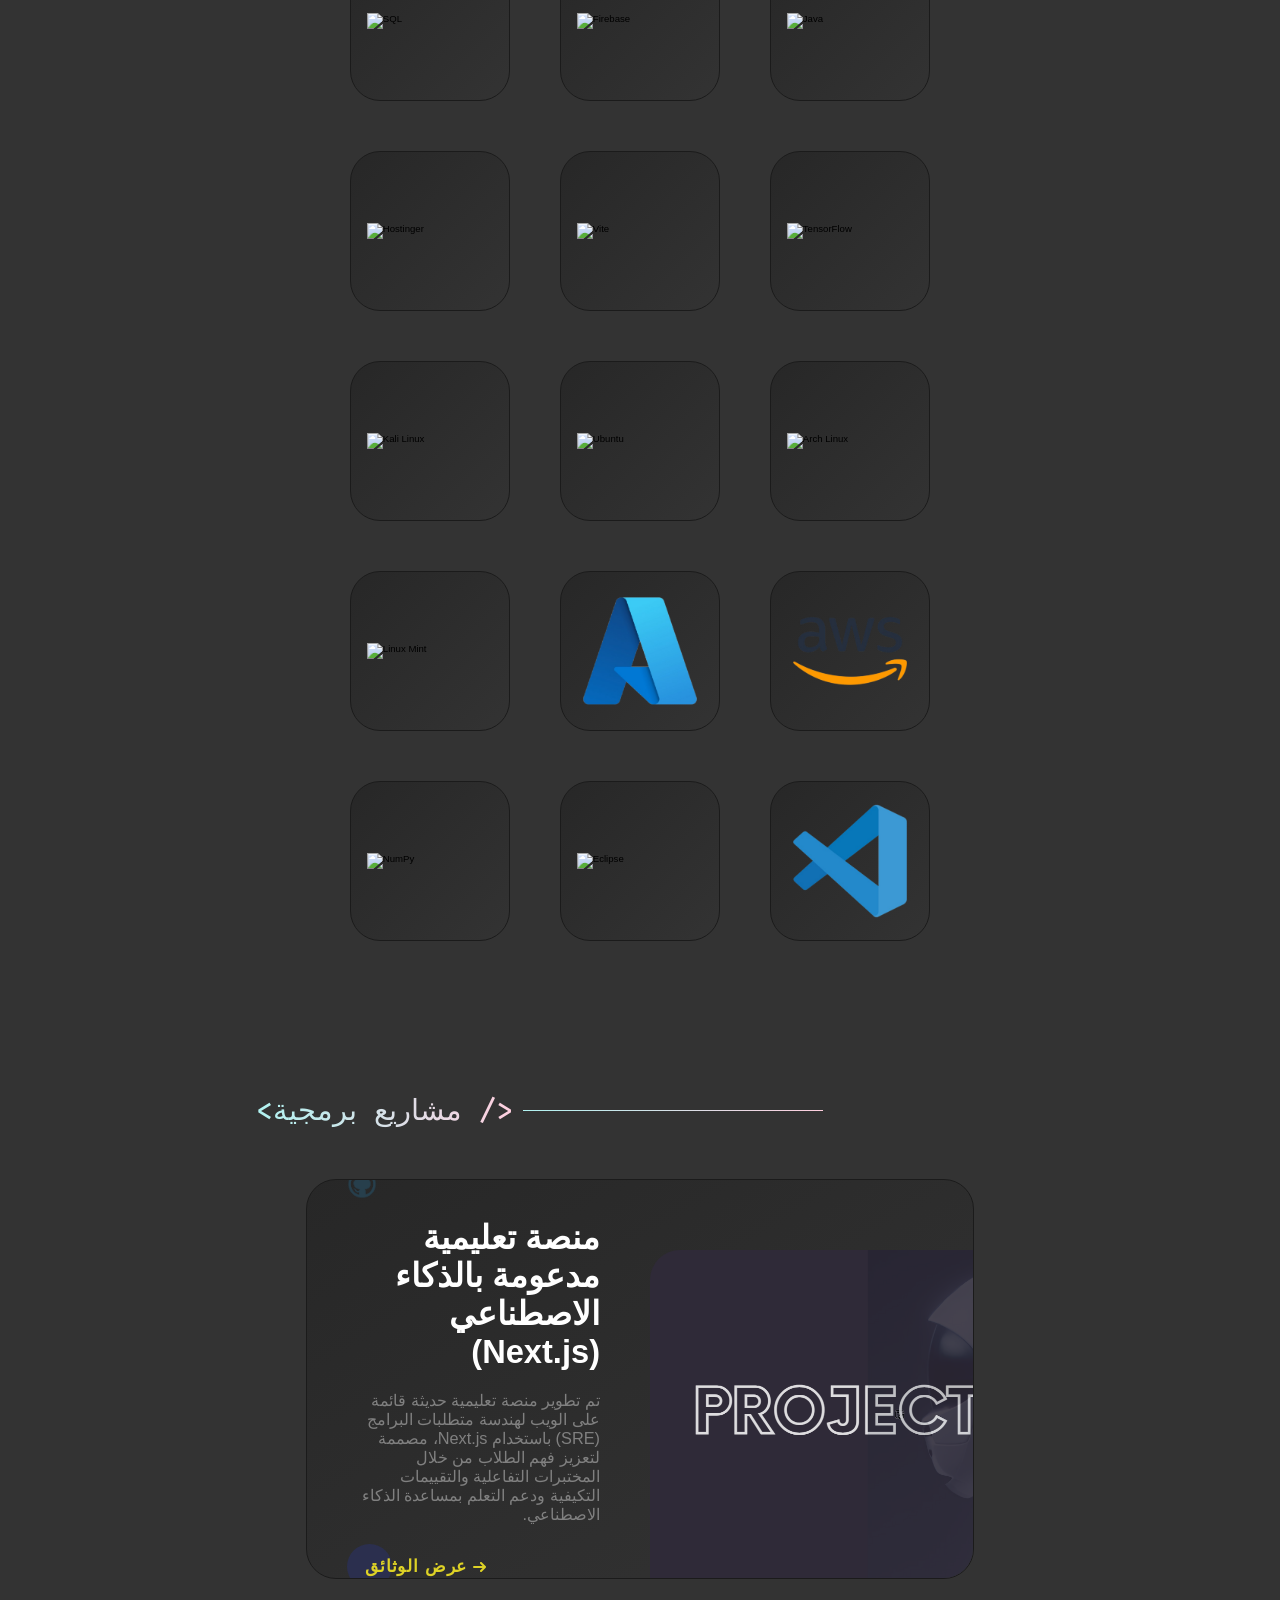
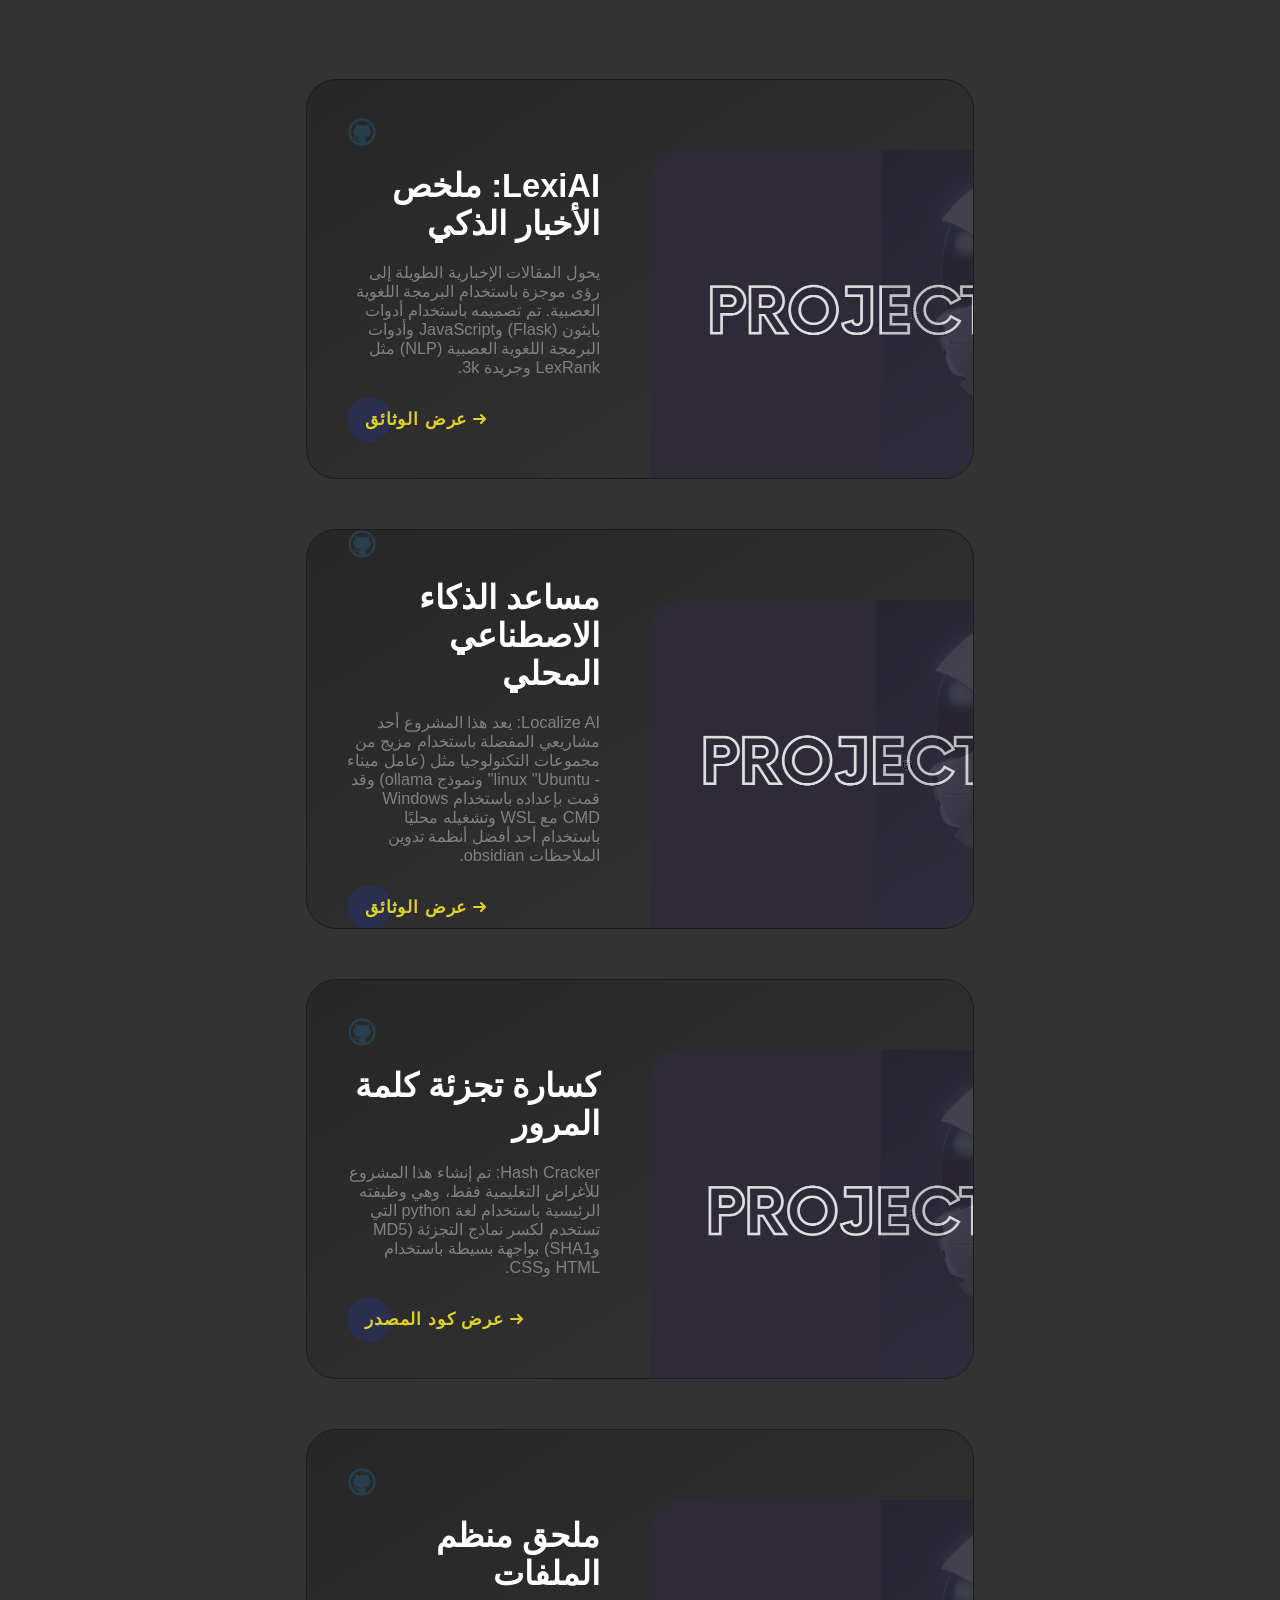
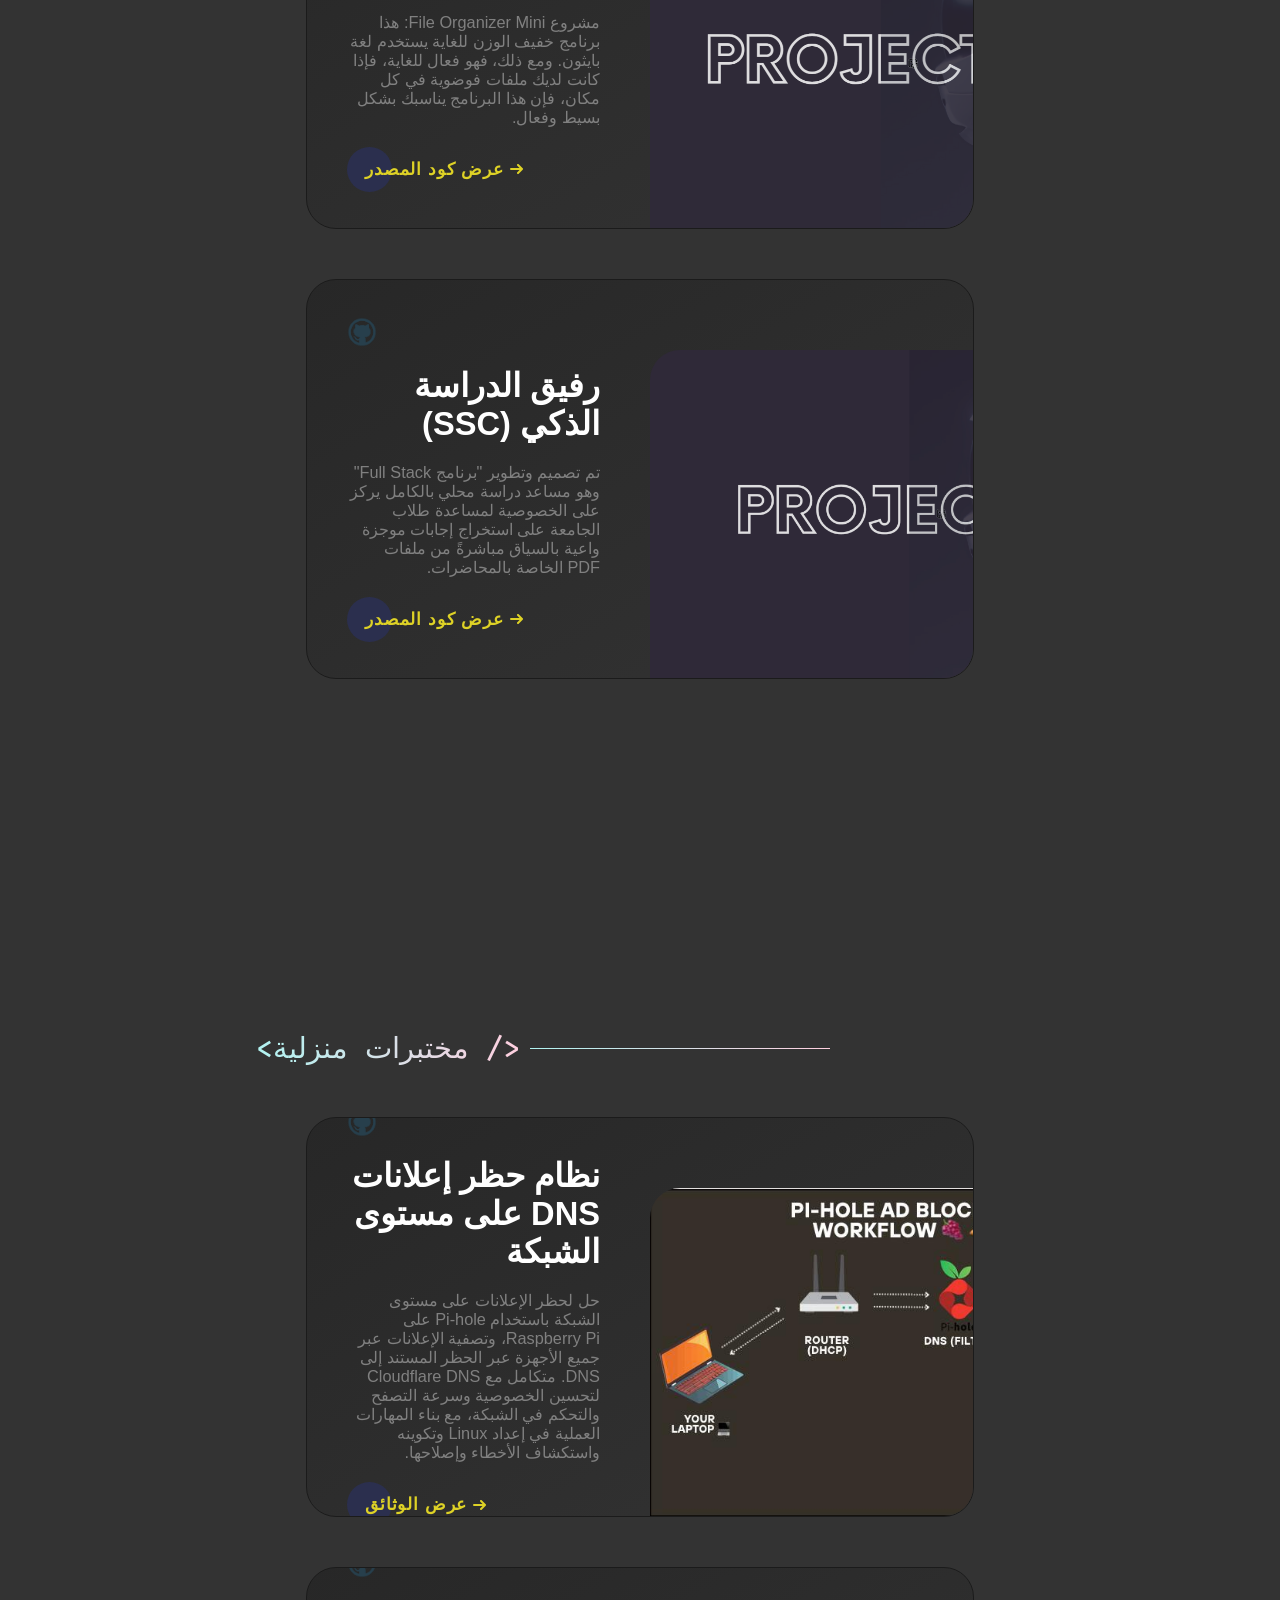
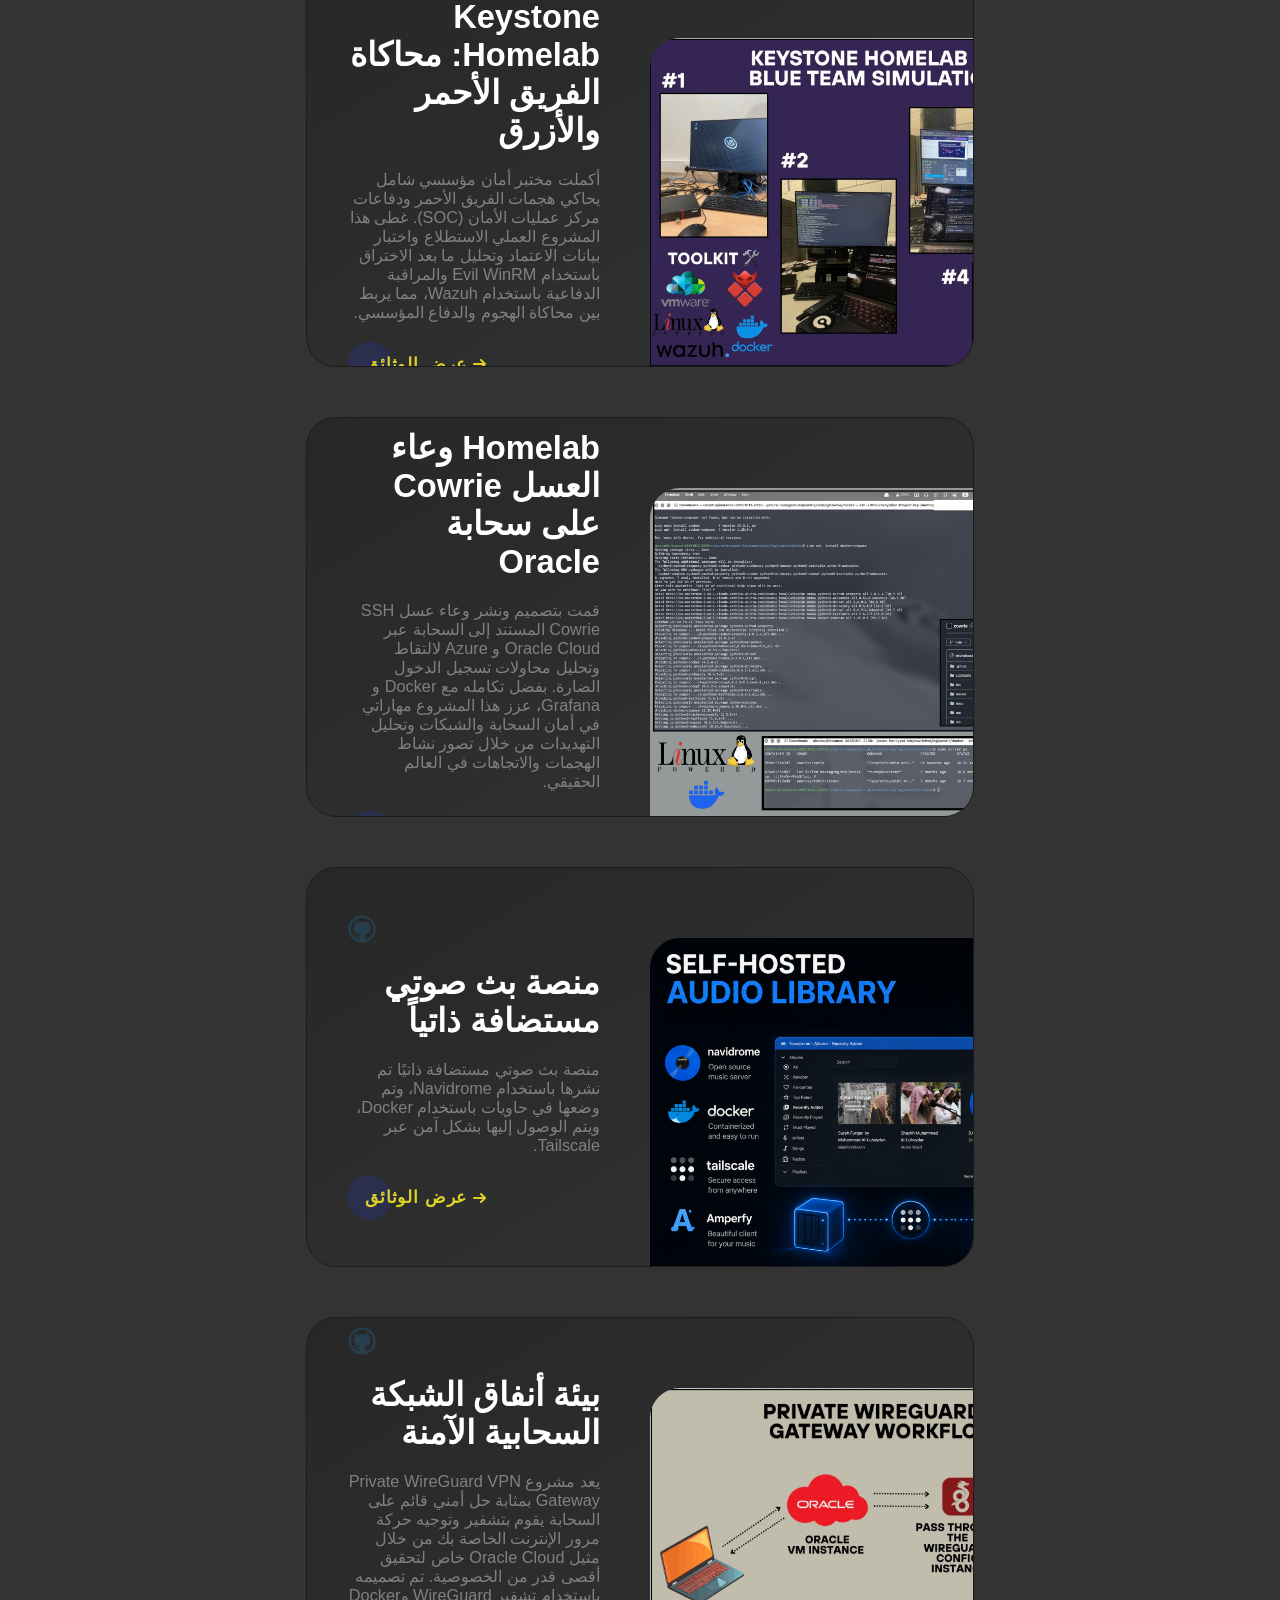
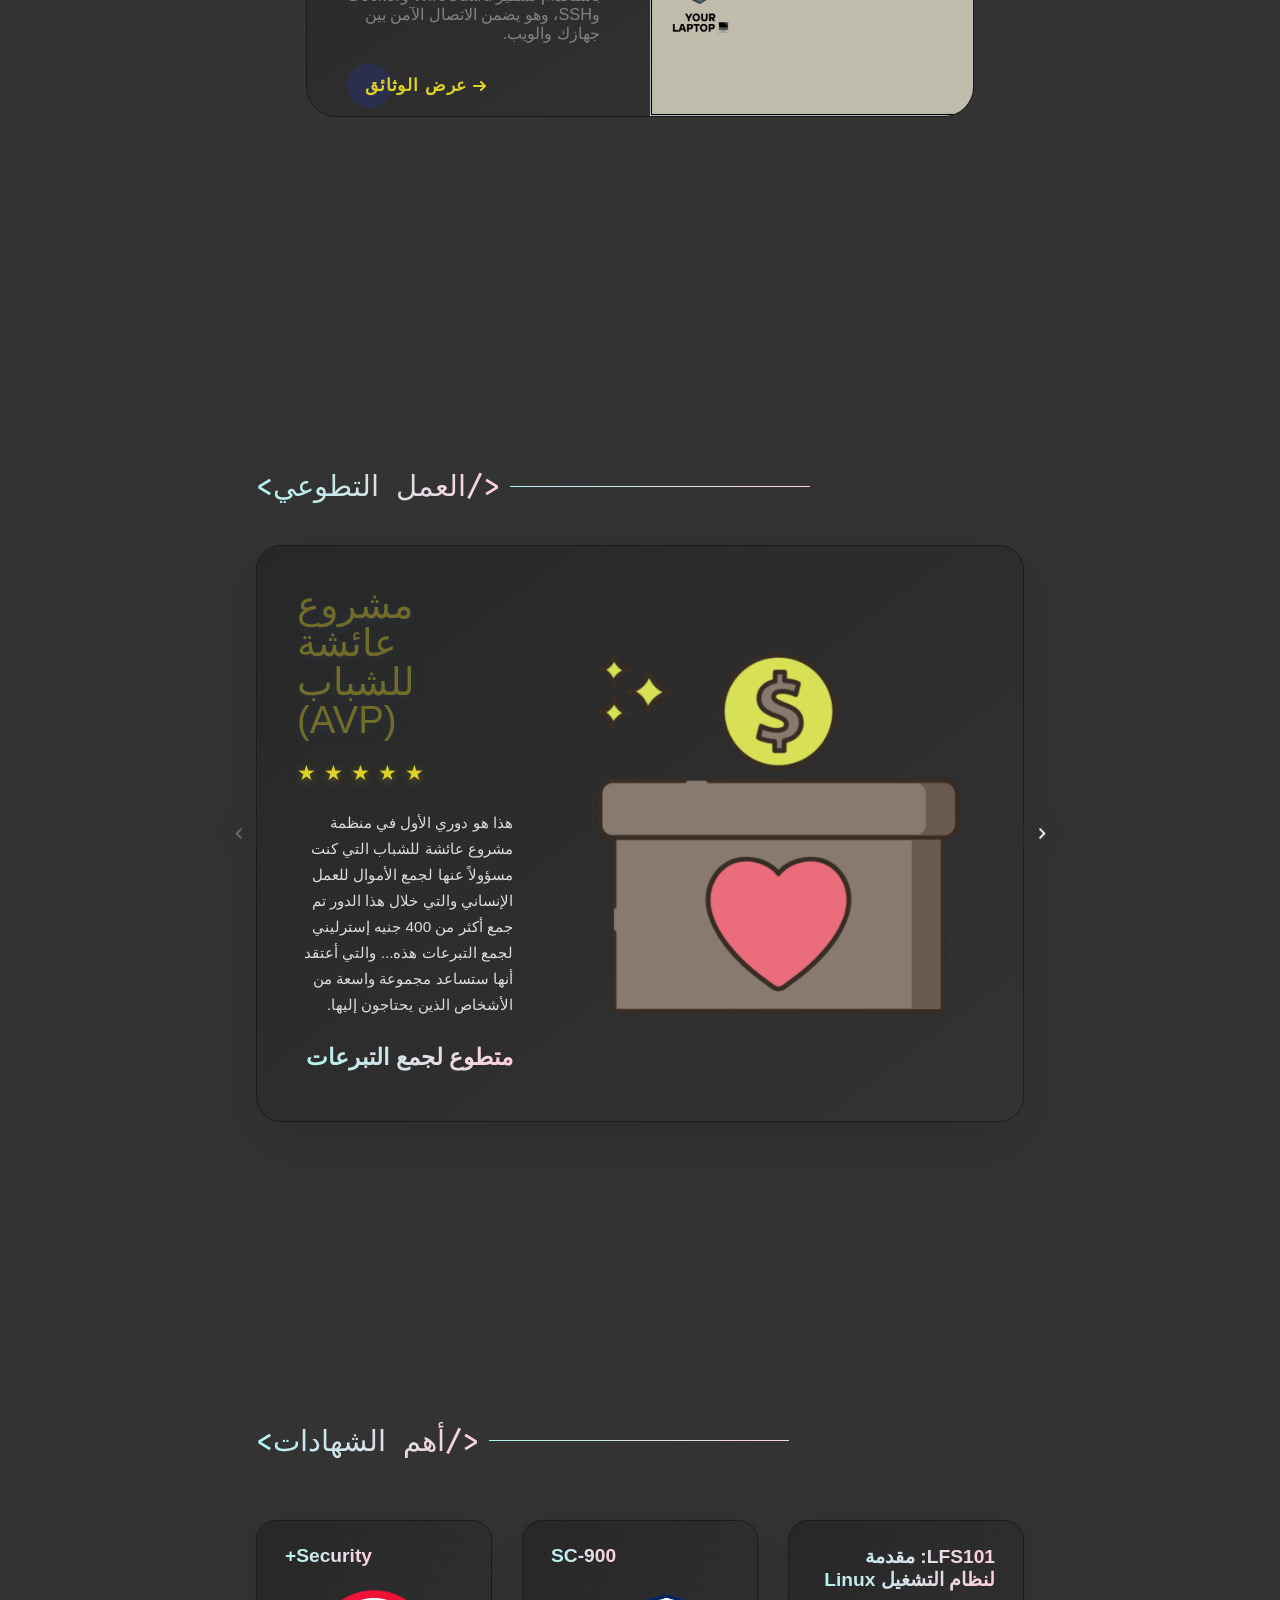
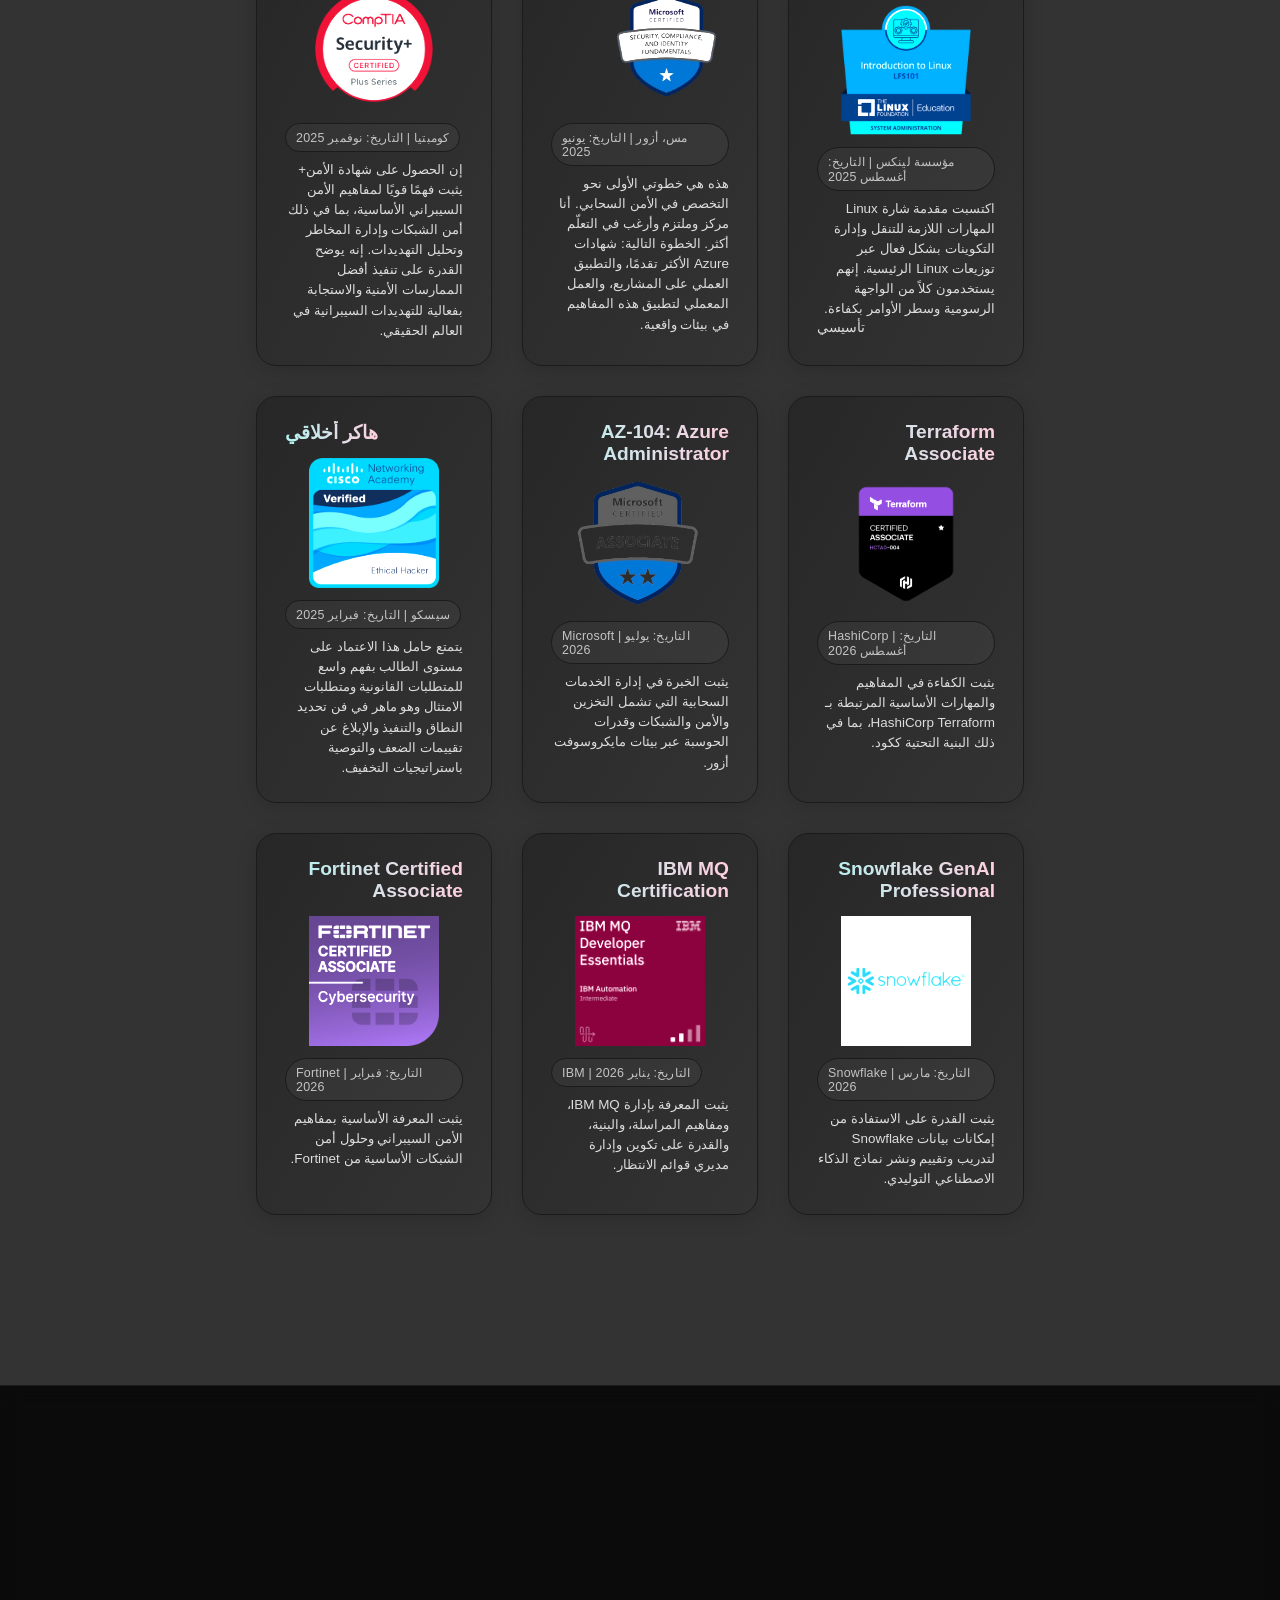
==== commit 421d2495: "Add files via upload" ====
--- a/index-ar.html
+++ b/index-ar.html
@@ -1296,41 +1296,27 @@
       <div aria-label="Certificates carousel" class="cert-slider">
         <div class="cert-track cert-track-left">
           <div class="cert-card" data-aos="fade-up">
-            <div class="cert-title">الأمن+</div>
-            <img alt="Google Cybersecurity certificate" class="cert-image" src="الأمن+-png.png"
+            <div class="cert-title">Security+</div>
+            <img alt="Google Cybersecurity certificate" class="cert-image" src="Security+-png.png"
               style="height:130px; width:auto; display:block; margin-left:auto; margin-right:auto;" />
             <div class="cert-sub">كومبتيا | التاريخ: نوفمبر 2025</div>
             <p class="cert-desc">إن الحصول على شهادة الأمن+ يثبت فهمًا قويًا لمفاهيم الأمن السيبراني الأساسية، بما في
               ذلك أمن الشبكات وإدارة المخاطر وتحليل التهديدات.
               إنه يوضح القدرة على تنفيذ أفضل الممارسات الأمنية والاستجابة بفعالية للتهديدات السيبرانية في العالم
               الحقيقي.</p>
-            <button class="cert-validate-btn">
-              <a href="https://www.credly.com/badges/5f2803d0-d011-4ac1-9982-b25f6b1b7d84/linked_in_profile"
-                style="color: inherit; text-decoration: none;"><span>التحقق من صحة الشهادة</span></a>
-              <svg height="10px" viewbox="0 0 13 10" width="15px">
-                <path d="M1,5 L11,5"></path>
-                <polyline points="8 1 12 5 8 9"></polyline>
-              </svg>
-            </button>
-          </div>
-          <div class="cert-card" data-aos="fade-up">
-            <div class="cert-title">إس سي-900</div>
-            <img alt="Google Cybersecurity certificate" class="cert-image" src="src/إس سي-900 badge.png"
+
+          </div>
+          <div class="cert-card" data-aos="fade-up" data-aos-delay="150">
+            <div class="cert-title">SC-900</div>
+            <img alt="Google Cybersecurity certificate" class="cert-image" src="src/SC-900 badge.png"
               style="height:130px; width:auto; display:block; margin-left:auto; margin-right:auto;" />
             <div class="cert-sub">مس، أزور | التاريخ: يونيو 2025</div>
             <p class="cert-desc">هذه هي خطوتي الأولى نحو التخصص في الأمن السحابي. أنا مركز وملتزم وأرغب في التعلّم أكثر.
               الخطوة التالية: شهادات Azure الأكثر تقدمًا، والتطبيق العملي على المشاريع، والعمل المعملي لتطبيق هذه
               المفاهيم في بيئات واقعية.</p>
-            <button class="cert-validate-btn">
-              <a href="https://learn.microsoft.com/en-us/users/MohammedWaleedZuoriki-3494/credentials/9F20245836A18FA1?ref=https%3A%2F%2Fwww.linkedin.com%2F"
-                style="color: inherit; text-decoration: none;"><span>التحقق من صحة الشهادة</span></a>
-              <svg height="10px" viewbox="0 0 13 10" width="15px">
-                <path d="M1,5 L11,5"></path>
-                <polyline points="8 1 12 5 8 9"></polyline>
-              </svg>
-            </button>
-          </div>
-          <div class="cert-card" data-aos="fade-up" data-aos-delay="150">
+
+          </div>
+          <div class="cert-card" data-aos="fade-up" data-aos-delay="300">
             <div class="cert-title">LFS101: مقدمة لنظام التشغيل Linux</div>
             <img alt="AWS Cloud Practitioner certificate" class="cert-image" src="src/linux badge.png"
               style="height:130px; width:auto; display:block; margin-left:auto; margin-right:auto;" />
@@ -1338,372 +1324,62 @@
             <p class="cert-desc">اكتسبت مقدمة شارة Linux المهارات اللازمة للتنقل وإدارة التكوينات بشكل فعال عبر توزيعات
               Linux الرئيسية. إنهم يستخدمون كلاً من الواجهة الرسومية وسطر الأوامر بكفاءة.</p>
             <div class="cert-meta">تأسيسي</div>
-            <button class="cert-validate-btn">
-              <a href="https://www.credly.com/badges/cb7f29ee-2ba7-4d37-8af9-6799bf032f1b/public_url"
-                style="color: inherit; text-decoration: none;"><span>التحقق من صحة الشهادة</span></a>
-              <svg height="10px" viewbox="0 0 13 10" width="15px">
-                <path d="M1,5 L11,5"></path>
-                <polyline points="8 1 12 5 8 9"></polyline>
-              </svg>
-            </button>
-          </div>
-          <div class="cert-card" data-aos="fade-up" data-aos-delay="300">
+
+          </div>
+          <div class="cert-card" data-aos="fade-up">
             <div class="cert-title">هاكر أخلاقي</div>
             <img alt="CompTIA الأمن+ certificate" class="cert-image" src="src/ethical hacker badge.png"
               style="height:130px; width:auto; display:block; margin-left:auto; margin-right:auto;" />
             <div class="cert-sub">سيسكو | التاريخ: فبراير 2025</div>
             <p class="cert-desc">يتمتع حامل هذا الاعتماد على مستوى الطالب بفهم واسع للمتطلبات القانونية ومتطلبات
               الامتثال وهو ماهر في فن تحديد النطاق والتنفيذ والإبلاغ عن تقييمات الضعف والتوصية باستراتيجيات التخفيف.</p>
-            <button class="cert-validate-btn">
-              <a href="https://www.credly.com/badges/aa665ee9-5335-4d6d-b83a-1fbd02bf0ea1"
-                style="color: inherit; text-decoration: none;"><span>التحقق من صحة الشهادة</span></a>
-              <svg height="10px" viewbox="0 0 13 10" width="15px">
-                <path d="M1,5 L11,5"></path>
-                <polyline points="8 1 12 5 8 9"></polyline>
-              </svg>
-            </button>
+
+          </div>
+
+          <div class="cert-card" data-aos="fade-up" data-aos-delay="150">
+            <div class="cert-title">AZ-104: Azure Administrator</div>
+            <img alt="AZ-104: Azure Administrator" class="cert-image" src="src/AZ-104.png"
+              style="height:130px; width:auto; display:block; margin-left:auto; margin-right:auto;" />
+            <div class="cert-sub">Microsoft | التاريخ: يوليو 2026</div>
+            <p class="cert-desc">يثبت الخبرة في إدارة الخدمات السحابية التي تشمل التخزين والأمن والشبكات وقدرات الحوسبة
+              عبر بيئات مايكروسوفت أزور.</p>
+
+          </div>
+          <div class="cert-card" data-aos="fade-up" data-aos-delay="300">
+            <div class="cert-title">Terraform Associate</div>
+            <img alt="Terraform Associate" class="cert-image" src="src/004.png"
+              style="height:130px; width:auto; display:block; margin-left:auto; margin-right:auto;" />
+            <div class="cert-sub">HashiCorp | التاريخ: أغسطس 2026</div>
+            <p class="cert-desc">يثبت الكفاءة في المفاهيم والمهارات الأساسية المرتبطة بـ HashiCorp Terraform، بما في ذلك
+              البنية التحتية ككود.</p>
+
           </div>
           <div class="cert-card" data-aos="fade-up">
-            <div class="cert-title">إس سي-900</div>
-            <img alt="Google Cybersecurity certificate" class="cert-image" src="src/إس سي-900 badge.png"
+            <div class="cert-title">Fortinet Certified Associate</div>
+            <img alt="Fortinet Certified Associate" class="cert-image" src="src/FCA.png"
               style="height:130px; width:auto; display:block; margin-left:auto; margin-right:auto;" />
-            <div class="cert-sub">مس، أزور | التاريخ: يونيو 2025</div>
-            <p class="cert-desc">هذه هي خطوتي الأولى نحو التخصص في الأمن السحابي. أنا مركز وملتزم وأرغب في التعلّم أكثر.
-              الخطوة التالية: شهادات Azure الأكثر تقدمًا، والتطبيق العملي على المشاريع، والعمل المعملي لتطبيق هذه
-              المفاهيم في بيئات واقعية.</p>
-            <button class="cert-validate-btn">
-              <a href="https://learn.microsoft.com/en-us/users/MohammedWaleedZuoriki-3494/credentials/9F20245836A18FA1?ref=https%3A%2F%2Fwww.linkedin.com%2F"
-                style="color: inherit; text-decoration: none;"><span>التحقق من صحة الشهادة</span></a>
-              <svg height="10px" viewbox="0 0 13 10" width="15px">
-                <path d="M1,5 L11,5"></path>
-                <polyline points="8 1 12 5 8 9"></polyline>
-              </svg>
-            </button>
+            <div class="cert-sub">Fortinet | التاريخ: فبراير 2026</div>
+            <p class="cert-desc">يثبت المعرفة الأساسية بمفاهيم الأمن السيبراني وحلول أمن الشبكات الأساسية من Fortinet.
+            </p>
+
           </div>
           <div class="cert-card" data-aos="fade-up" data-aos-delay="150">
-            <div class="cert-title">LFS101: مقدمة لنظام التشغيل Linux</div>
-            <img alt="AWS Cloud Practitioner certificate" class="cert-image" src="src/linux badge.png"
+            <div class="cert-title">IBM MQ Certification</div>
+            <img alt="IBM MQ Certification" class="cert-image" src="src/MQ.png"
               style="height:130px; width:auto; display:block; margin-left:auto; margin-right:auto;" />
-            <div class="cert-sub">مؤسسة لينكس | التاريخ: أغسطس 2025</div>
-            <p class="cert-desc">اكتسبت مقدمة شارة Linux المهارات اللازمة للتنقل وإدارة التكوينات بشكل فعال عبر توزيعات
-              Linux الرئيسية. إنهم يستخدمون كلاً من الواجهة الرسومية وسطر الأوامر بكفاءة.</p>
-            <div class="cert-meta">تأسيسي</div>
-            <button class="cert-validate-btn">
-              <a href="https://www.credly.com/badges/cb7f29ee-2ba7-4d37-8af9-6799bf032f1b/public_url"
-                style="color: inherit; text-decoration: none;"><span>التحقق من صحة الشهادة</span></a>
-              <svg height="10px" viewbox="0 0 13 10" width="15px">
-                <path d="M1,5 L11,5"></path>
-                <polyline points="8 1 12 5 8 9"></polyline>
-              </svg>
-            </button>
-          </div>
-          <div class="cert-card" data-aos="fade-up">
-            <div class="cert-title">الأمن+</div>
-            <img alt="Google Cybersecurity certificate" class="cert-image" src="الأمن+-png.png"
+            <div class="cert-sub">IBM | التاريخ: يناير 2026</div>
+            <p class="cert-desc">يثبت المعرفة بإدارة IBM MQ، ومفاهيم المراسلة، والبنية، والقدرة على تكوين وإدارة مديري
+              قوائم الانتظار.</p>
+
+          </div>
+          <div class="cert-card" data-aos="fade-up" data-aos-delay="300">
+            <div class="cert-title">Snowflake GenAI Professional</div>
+            <img alt="Snowflake GenAI Professional" class="cert-image" src="src/snowflake.png"
               style="height:130px; width:auto; display:block; margin-left:auto; margin-right:auto;" />
-            <div class="cert-sub">كومبتيا | التاريخ: نوفمبر 2025</div>
-            <p class="cert-desc">إن الحصول على شهادة الأمن+ يثبت فهمًا قويًا لمفاهيم الأمن السيبراني الأساسية، بما في
-              ذلك أمن الشبكات وإدارة المخاطر وتحليل التهديدات.
-              إنه يوضح القدرة على تنفيذ أفضل الممارسات الأمنية والاستجابة بفعالية للتهديدات السيبرانية في العالم
-              الحقيقي.</p>
-            <button class="cert-validate-btn">
-              <a href="https://www.credly.com/badges/5f2803d0-d011-4ac1-9982-b25f6b1b7d84/linked_in_profile"
-                style="color: inherit; text-decoration: none;"><span>التحقق من صحة الشهادة</span></a>
-              <svg height="10px" viewbox="0 0 13 10" width="15px">
-                <path d="M1,5 L11,5"></path>
-                <polyline points="8 1 12 5 8 9"></polyline>
-              </svg>
-            </button>
-          </div>
-          <div class="cert-card" data-aos="fade-up">
-            <div class="cert-title">إس سي-900</div>
-            <img alt="Google Cybersecurity certificate" class="cert-image" src="src/إس سي-900 badge.png"
-              style="height:130px; width:auto; display:block; margin-left:auto; margin-right:auto;" />
-            <div class="cert-sub">مس، أزور | التاريخ: يونيو 2025</div>
-            <p class="cert-desc">هذه هي خطوتي الأولى نحو التخصص في الأمن السحابي. أنا مركز وملتزم وأرغب في التعلّم أكثر.
-              الخطوة التالية: شهادات Azure الأكثر تقدمًا، والتطبيق العملي على المشاريع، والعمل المعملي لتطبيق هذه
-              المفاهيم في بيئات واقعية.</p>
-            <button class="cert-validate-btn">
-              <a href="https://learn.microsoft.com/en-us/users/MohammedWaleedZuoriki-3494/credentials/9F20245836A18FA1?ref=https%3A%2F%2Fwww.linkedin.com%2F"
-                style="color: inherit; text-decoration: none;"><span>التحقق من صحة الشهادة</span></a>
-              <svg height="10px" viewbox="0 0 13 10" width="15px">
-                <path d="M1,5 L11,5"></path>
-                <polyline points="8 1 12 5 8 9"></polyline>
-              </svg>
-            </button>
-          </div>
-          <div class="cert-card" data-aos="fade-up" data-aos-delay="150">
-            <div class="cert-title">LFS101: مقدمة لنظام التشغيل Linux</div>
-            <img alt="AWS Cloud Practitioner certificate" class="cert-image" src="src/linux badge.png"
-              style="height:130px; width:auto; display:block; margin-left:auto; margin-right:auto;" />
-            <div class="cert-sub">مؤسسة لينكس | التاريخ: أغسطس 2025</div>
-            <p class="cert-desc">اكتسبت مقدمة شارة Linux المهارات اللازمة للتنقل وإدارة التكوينات بشكل فعال عبر توزيعات
-              Linux الرئيسية. إنهم يستخدمون كلاً من الواجهة الرسومية وسطر الأوامر بكفاءة.</p>
-            <div class="cert-meta">تأسيسي</div>
-            <button class="cert-validate-btn">
-              <a href="https://www.credly.com/badges/cb7f29ee-2ba7-4d37-8af9-6799bf032f1b/public_url"
-                style="color: inherit; text-decoration: none;"><span>التحقق من صحة الشهادة</span></a>
-              <svg height="10px" viewbox="0 0 13 10" width="15px">
-                <path d="M1,5 L11,5"></path>
-                <polyline points="8 1 12 5 8 9"></polyline>
-              </svg>
-            </button>
-          </div>
-          <div class="cert-card" data-aos="fade-up" data-aos-delay="300">
-            <div class="cert-title">هاكر أخلاقي</div>
-            <img alt="CompTIA الأمن+ certificate" class="cert-image" src="src/ethical hacker badge.png"
-              style="height:130px; width:auto; display:block; margin-left:auto; margin-right:auto;" />
-            <div class="cert-sub">سيسكو | التاريخ: فبراير 2025</div>
-            <p class="cert-desc">يتمتع حامل هذا الاعتماد على مستوى الطالب بفهم واسع للمتطلبات القانونية ومتطلبات
-              الامتثال وهو ماهر في فن تحديد النطاق والتنفيذ والإبلاغ عن تقييمات الضعف والتوصية باستراتيجيات التخفيف.</p>
-            <button class="cert-validate-btn">
-              <a href="https://www.credly.com/badges/aa665ee9-5335-4d6d-b83a-1fbd02bf0ea1"
-                style="color: inherit; text-decoration: none;"><span>التحقق من صحة الشهادة</span></a>
-              <svg height="10px" viewbox="0 0 13 10" width="15px">
-                <path d="M1,5 L11,5"></path>
-                <polyline points="8 1 12 5 8 9"></polyline>
-              </svg>
-            </button>
-          </div>
-          <div class="cert-card" data-aos="fade-up">
-            <div class="cert-title">إس سي-900</div>
-            <img alt="Google Cybersecurity certificate" class="cert-image" src="src/إس سي-900 badge.png"
-              style="height:130px; width:auto; display:block; margin-left:auto; margin-right:auto;" />
-            <div class="cert-sub">مس، أزور | التاريخ: يونيو 2025</div>
-            <p class="cert-desc">هذه هي خطوتي الأولى نحو التخصص في الأمن السحابي. أنا مركز وملتزم وأرغب في التعلّم أكثر.
-              الخطوة التالية: شهادات Azure الأكثر تقدمًا، والتطبيق العملي على المشاريع، والعمل المعملي لتطبيق هذه
-              المفاهيم في بيئات واقعية.</p>
-            <button class="cert-validate-btn">
-              <a href="https://learn.microsoft.com/en-us/users/MohammedWaleedZuoriki-3494/credentials/9F20245836A18FA1?ref=https%3A%2F%2Fwww.linkedin.com%2F"
-                style="color: inherit; text-decoration: none;"><span>التحقق من صحة الشهادة</span></a>
-              <svg height="10px" viewbox="0 0 13 10" width="15px">
-                <path d="M1,5 L11,5"></path>
-                <polyline points="8 1 12 5 8 9"></polyline>
-              </svg>
-            </button>
-          </div>
-          <div class="cert-card" data-aos="fade-up" data-aos-delay="150">
-            <div class="cert-title">LFS101: مقدمة لنظام التشغيل Linux</div>
-            <img alt="AWS Cloud Practitioner certificate" class="cert-image" src="src/linux badge.png"
-              style="height:130px; width:auto; display:block; margin-left:auto; margin-right:auto;" />
-            <div class="cert-sub">مؤسسة لينكس | التاريخ: أغسطس 2025</div>
-            <p class="cert-desc">اكتسبت مقدمة شارة Linux المهارات اللازمة للتنقل وإدارة التكوينات بشكل فعال عبر توزيعات
-              Linux الرئيسية. إنهم يستخدمون كلاً من الواجهة الرسومية وسطر الأوامر بكفاءة.</p>
-            <div class="cert-meta">تأسيسي</div>
-            <button class="cert-validate-btn">
-              <a href="https://www.credly.com/badges/cb7f29ee-2ba7-4d37-8af9-6799bf032f1b/public_url"
-                style="color: inherit; text-decoration: none;"><span>التحقق من صحة الشهادة</span></a>
-              <svg height="10px" viewbox="0 0 13 10" width="15px">
-                <path d="M1,5 L11,5"></path>
-                <polyline points="8 1 12 5 8 9"></polyline>
-              </svg>
-            </button>
-          </div>
-        </div>
-        <div class="cert-track cert-track-right" style="margin-top: 30px;">
-          <div class="cert-card" data-aos="fade-up" data-aos-delay="150">
-            <div class="cert-title">LFS101: مقدمة لنظام التشغيل Linux</div>
-            <img alt="AWS Cloud Practitioner certificate" class="cert-image" src="src/linux badge.png"
-              style="height:130px; width:auto; display:block; margin-left:auto; margin-right:auto;" />
-            <div class="cert-sub">مؤسسة لينكس | التاريخ: أغسطس 2025</div>
-            <p class="cert-desc">اكتسبت مقدمة شارة Linux المهارات اللازمة للتنقل وإدارة التكوينات بشكل فعال عبر توزيعات
-              Linux الرئيسية. إنهم يستخدمون كلاً من الواجهة الرسومية وسطر الأوامر بكفاءة.</p>
-            <div class="cert-meta">تأسيسي</div>
-            <button class="cert-validate-btn">
-              <a href="https://www.credly.com/badges/cb7f29ee-2ba7-4d37-8af9-6799bf032f1b/public_url"
-                style="color: inherit; text-decoration: none;"><span>التحقق من صحة الشهادة</span></a>
-              <svg height="10px" viewbox="0 0 13 10" width="15px">
-                <path d="M1,5 L11,5"></path>
-                <polyline points="8 1 12 5 8 9"></polyline>
-              </svg>
-            </button>
-          </div>
-          <div class="cert-card" data-aos="fade-up">
-            <div class="cert-title">إس سي-900</div>
-            <img alt="Google Cybersecurity certificate" class="cert-image" src="src/إس سي-900 badge.png"
-              style="height:130px; width:auto; display:block; margin-left:auto; margin-right:auto;" />
-            <div class="cert-sub">مس، أزور | التاريخ: يونيو 2025</div>
-            <p class="cert-desc">هذه هي خطوتي الأولى نحو التخصص في الأمن السحابي. أنا مركز وملتزم وأرغب في التعلّم أكثر.
-              الخطوة التالية: شهادات Azure الأكثر تقدمًا، والتطبيق العملي على المشاريع، والعمل المعملي لتطبيق هذه
-              المفاهيم في بيئات واقعية.</p>
-            <button class="cert-validate-btn">
-              <a href="https://learn.microsoft.com/en-us/users/MohammedWaleedZuoriki-3494/credentials/9F20245836A18FA1?ref=https%3A%2F%2Fwww.linkedin.com%2F"
-                style="color: inherit; text-decoration: none;"><span>التحقق من صحة الشهادة</span></a>
-              <svg height="10px" viewbox="0 0 13 10" width="15px">
-                <path d="M1,5 L11,5"></path>
-                <polyline points="8 1 12 5 8 9"></polyline>
-              </svg>
-            </button>
-          </div>
-          <div class="cert-card" data-aos="fade-up" data-aos-delay="300">
-            <div class="cert-title">هاكر أخلاقي</div>
-            <img alt="CompTIA الأمن+ certificate" class="cert-image" src="src/ethical hacker badge.png"
-              style="height:130px; width:auto; display:block; margin-left:auto; margin-right:auto;" />
-            <div class="cert-sub">سيسكو | التاريخ: فبراير 2025</div>
-            <p class="cert-desc">يتمتع حامل هذا الاعتماد على مستوى الطالب بفهم واسع للمتطلبات القانونية ومتطلبات
-              الامتثال وهو ماهر في فن تحديد النطاق والتنفيذ والإبلاغ عن تقييمات الضعف والتوصية باستراتيجيات التخفيف.</p>
-            <button class="cert-validate-btn">
-              <a href="https://www.credly.com/badges/aa665ee9-5335-4d6d-b83a-1fbd02bf0ea1"
-                style="color: inherit; text-decoration: none;"><span>التحقق من صحة الشهادة</span></a>
-              <svg height="10px" viewbox="0 0 13 10" width="15px">
-                <path d="M1,5 L11,5"></path>
-                <polyline points="8 1 12 5 8 9"></polyline>
-              </svg>
-            </button>
-          </div>
-          <div class="cert-card" data-aos="fade-up" data-aos-delay="150">
-            <div class="cert-title">LFS101: مقدمة لنظام التشغيل Linux</div>
-            <img alt="AWS Cloud Practitioner certificate" class="cert-image" src="src/linux badge.png"
-              style="height:130px; width:auto; display:block; margin-left:auto; margin-right:auto;" />
-            <div class="cert-sub">مؤسسة لينكس | التاريخ: أغسطس 2025</div>
-            <p class="cert-desc">اكتسبت مقدمة شارة Linux المهارات اللازمة للتنقل وإدارة التكوينات بشكل فعال عبر توزيعات
-              Linux الرئيسية. إنهم يستخدمون كلاً من الواجهة الرسومية وسطر الأوامر بكفاءة.</p>
-            <div class="cert-meta">تأسيسي</div>
-            <button class="cert-validate-btn">
-              <a href="https://www.credly.com/badges/cb7f29ee-2ba7-4d37-8af9-6799bf032f1b/public_url"
-                style="color: inherit; text-decoration: none;"><span>التحقق من صحة الشهادة</span></a>
-              <svg height="10px" viewbox="0 0 13 10" width="15px">
-                <path d="M1,5 L11,5"></path>
-                <polyline points="8 1 12 5 8 9"></polyline>
-              </svg>
-            </button>
-          </div>
-          <div class="cert-card" data-aos="fade-up">
-            <div class="cert-title">إس سي-900</div>
-            <img alt="Google Cybersecurity certificate" class="cert-image" src="src/إس سي-900 badge.png"
-              style="height:130px; width:auto; display:block; margin-left:auto; margin-right:auto;" />
-            <div class="cert-sub">مس، أزور | التاريخ: يونيو 2025</div>
-            <p class="cert-desc">هذه هي خطوتي الأولى نحو التخصص في الأمن السحابي. أنا مركز وملتزم وأرغب في التعلّم أكثر.
-              الخطوة التالية: شهادات Azure الأكثر تقدمًا، والتطبيق العملي على المشاريع، والعمل المعملي لتطبيق هذه
-              المفاهيم في بيئات واقعية.</p>
-            <button class="cert-validate-btn">
-              <a href="https://learn.microsoft.com/en-us/users/MohammedWaleedZuoriki-3494/credentials/9F20245836A18FA1?ref=https%3A%2F%2Fwww.linkedin.com%2F"
-                style="color: inherit; text-decoration: none;"><span>التحقق من صحة الشهادة</span></a>
-              <svg height="10px" viewbox="0 0 13 10" width="15px">
-                <path d="M1,5 L11,5"></path>
-                <polyline points="8 1 12 5 8 9"></polyline>
-              </svg>
-            </button>
-          </div>
-          <div class="cert-card" data-aos="fade-up">
-            <div class="cert-title">الأمن+</div>
-            <img alt="Google Cybersecurity certificate" class="cert-image" src="الأمن+-png.png"
-              style="height:130px; width:auto; display:block; margin-left:auto; margin-right:auto;" />
-            <div class="cert-sub">كومبتيا | التاريخ: نوفمبر 2025</div>
-            <p class="cert-desc">إن الحصول على شهادة الأمن+ يثبت فهمًا قويًا لمفاهيم الأمن السيبراني الأساسية، بما في
-              ذلك أمن الشبكات وإدارة المخاطر وتحليل التهديدات.
-              إنه يوضح القدرة على تنفيذ أفضل الممارسات الأمنية والاستجابة بفعالية للتهديدات السيبرانية في العالم
-              الحقيقي.</p>
-            <button class="cert-validate-btn">
-              <a href="https://www.credly.com/badges/5f2803d0-d011-4ac1-9982-b25f6b1b7d84/linked_in_profile"
-                style="color: inherit; text-decoration: none;"><span>التحقق من صحة الشهادة</span></a>
-              <svg height="10px" viewbox="0 0 13 10" width="15px">
-                <path d="M1,5 L11,5"></path>
-                <polyline points="8 1 12 5 8 9"></polyline>
-              </svg>
-            </button>
-          </div>
-          <div class="cert-card" data-aos="fade-up" data-aos-delay="150">
-            <div class="cert-title">LFS101: مقدمة لنظام التشغيل Linux</div>
-            <img alt="AWS Cloud Practitioner certificate" class="cert-image" src="src/linux badge.png"
-              style="height:130px; width:auto; display:block; margin-left:auto; margin-right:auto;" />
-            <div class="cert-sub">مؤسسة لينكس | التاريخ: أغسطس 2025</div>
-            <p class="cert-desc">اكتسبت مقدمة شارة Linux المهارات اللازمة للتنقل وإدارة التكوينات بشكل فعال عبر توزيعات
-              Linux الرئيسية. إنهم يستخدمون كلاً من الواجهة الرسومية وسطر الأوامر بكفاءة.</p>
-            <div class="cert-meta">تأسيسي</div>
-            <button class="cert-validate-btn">
-              <a href="https://www.credly.com/badges/cb7f29ee-2ba7-4d37-8af9-6799bf032f1b/public_url"
-                style="color: inherit; text-decoration: none;"><span>التحقق من صحة الشهادة</span></a>
-              <svg height="10px" viewbox="0 0 13 10" width="15px">
-                <path d="M1,5 L11,5"></path>
-                <polyline points="8 1 12 5 8 9"></polyline>
-              </svg>
-            </button>
-          </div>
-          <div class="cert-card" data-aos="fade-up">
-            <div class="cert-title">إس سي-900</div>
-            <img alt="Google Cybersecurity certificate" class="cert-image" src="src/إس سي-900 badge.png"
-              style="height:130px; width:auto; display:block; margin-left:auto; margin-right:auto;" />
-            <div class="cert-sub">مس، أزور | التاريخ: يونيو 2025</div>
-            <p class="cert-desc">هذه هي خطوتي الأولى نحو التخصص في الأمن السحابي. أنا مركز وملتزم وأرغب في التعلّم أكثر.
-              الخطوة التالية: شهادات Azure الأكثر تقدمًا، والتطبيق العملي على المشاريع، والعمل المعملي لتطبيق هذه
-              المفاهيم في بيئات واقعية.</p>
-            <button class="cert-validate-btn">
-              <a href="https://learn.microsoft.com/en-us/users/MohammedWaleedZuoriki-3494/credentials/9F20245836A18FA1?ref=https%3A%2F%2Fwww.linkedin.com%2F"
-                style="color: inherit; text-decoration: none;"><span>التحقق من صحة الشهادة</span></a>
-              <svg height="10px" viewbox="0 0 13 10" width="15px">
-                <path d="M1,5 L11,5"></path>
-                <polyline points="8 1 12 5 8 9"></polyline>
-              </svg>
-            </button>
-          </div>
-          <div class="cert-card" data-aos="fade-up" data-aos-delay="300">
-            <div class="cert-title">هاكر أخلاقي</div>
-            <img alt="CompTIA الأمن+ certificate" class="cert-image" src="src/ethical hacker badge.png"
-              style="height:130px; width:auto; display:block; margin-left:auto; margin-right:auto;" />
-            <div class="cert-sub">سيسكو | التاريخ: فبراير 2025</div>
-            <p class="cert-desc">يتمتع حامل هذا الاعتماد على مستوى الطالب بفهم واسع للمتطلبات القانونية ومتطلبات
-              الامتثال وهو ماهر في فن تحديد النطاق والتنفيذ والإبلاغ عن تقييمات الضعف والتوصية باستراتيجيات التخفيف.</p>
-            <button class="cert-validate-btn">
-              <a href="https://www.credly.com/badges/aa665ee9-5335-4d6d-b83a-1fbd02bf0ea1"
-                style="color: inherit; text-decoration: none;"><span>التحقق من صحة الشهادة</span></a>
-              <svg height="10px" viewbox="0 0 13 10" width="15px">
-                <path d="M1,5 L11,5"></path>
-                <polyline points="8 1 12 5 8 9"></polyline>
-              </svg>
-            </button>
-          </div>
-          <div class="cert-card" data-aos="fade-up" data-aos-delay="150">
-            <div class="cert-title">LFS101: مقدمة لنظام التشغيل Linux</div>
-            <img alt="AWS Cloud Practitioner certificate" class="cert-image" src="src/linux badge.png"
-              style="height:130px; width:auto; display:block; margin-left:auto; margin-right:auto;" />
-            <div class="cert-sub">مؤسسة لينكس | التاريخ: أغسطس 2025</div>
-            <p class="cert-desc">اكتسبت مقدمة شارة Linux المهارات اللازمة للتنقل وإدارة التكوينات بشكل فعال عبر توزيعات
-              Linux الرئيسية. إنهم يستخدمون كلاً من الواجهة الرسومية وسطر الأوامر بكفاءة.</p>
-            <div class="cert-meta">تأسيسي</div>
-            <button class="cert-validate-btn">
-              <a href="https://www.credly.com/badges/cb7f29ee-2ba7-4d37-8af9-6799bf032f1b/public_url"
-                style="color: inherit; text-decoration: none;"><span>التحقق من صحة الشهادة</span></a>
-              <svg height="10px" viewbox="0 0 13 10" width="15px">
-                <path d="M1,5 L11,5"></path>
-                <polyline points="8 1 12 5 8 9"></polyline>
-              </svg>
-            </button>
-          </div>
-          <div class="cert-card" data-aos="fade-up">
-            <div class="cert-title">إس سي-900</div>
-            <img alt="Google Cybersecurity certificate" class="cert-image" src="src/إس سي-900 badge.png"
-              style="height:130px; width:auto; display:block; margin-left:auto; margin-right:auto;" />
-            <div class="cert-sub">مس، أزور | التاريخ: يونيو 2025</div>
-            <p class="cert-desc">هذه هي خطوتي الأولى نحو التخصص في الأمن السحابي. أنا مركز وملتزم وأرغب في التعلّم أكثر.
-              الخطوة التالية: شهادات Azure الأكثر تقدمًا، والتطبيق العملي على المشاريع، والعمل المعملي لتطبيق هذه
-              المفاهيم في بيئات واقعية.</p>
-            <button class="cert-validate-btn">
-              <a href="https://learn.microsoft.com/en-us/users/MohammedWaleedZuoriki-3494/credentials/9F20245836A18FA1?ref=https%3A%2F%2Fwww.linkedin.com%2F"
-                style="color: inherit; text-decoration: none;"><span>التحقق من صحة الشهادة</span></a>
-              <svg height="10px" viewbox="0 0 13 10" width="15px">
-                <path d="M1,5 L11,5"></path>
-                <polyline points="8 1 12 5 8 9"></polyline>
-              </svg>
-            </button>
-          </div>
-          <div class="cert-card" data-aos="fade-up">
-            <div class="cert-title">الأمن+</div>
-            <img alt="Google Cybersecurity certificate" class="cert-image" src="الأمن+-png.png"
-              style="height:130px; width:auto; display:block; margin-left:auto; margin-right:auto;" />
-            <div class="cert-sub">كومبتيا | التاريخ: نوفمبر 2025</div>
-            <p class="cert-desc">إن الحصول على شهادة الأمن+ يثبت فهمًا قويًا لمفاهيم الأمن السيبراني الأساسية، بما في
-              ذلك أمن الشبكات وإدارة المخاطر وتحليل التهديدات.
-              إنه يوضح القدرة على تنفيذ أفضل الممارسات الأمنية والاستجابة بفعالية للتهديدات السيبرانية في العالم
-              الحقيقي.</p>
-            <button class="cert-validate-btn">
-              <a href="https://www.credly.com/badges/5f2803d0-d011-4ac1-9982-b25f6b1b7d84/linked_in_profile"
-                style="color: inherit; text-decoration: none;"><span>التحقق من صحة الشهادة</span></a>
-              <svg height="10px" viewbox="0 0 13 10" width="15px">
-                <path d="M1,5 L11,5"></path>
-                <polyline points="8 1 12 5 8 9"></polyline>
-              </svg>
-            </button>
+            <div class="cert-sub">Snowflake | التاريخ: مارس 2026</div>
+            <p class="cert-desc">يثبت القدرة على الاستفادة من إمكانات بيانات Snowflake لتدريب وتقييم ونشر نماذج الذكاء
+              الاصطناعي التوليدي.</p>
+
           </div>
         </div>
       </div>
--- a/style.css
+++ b/style.css
@@ -1192,51 +1192,48 @@
     width: 100%;
     position: relative;
     margin-top: 40px;
-    overflow: hidden;
-    -webkit-mask-image: linear-gradient(90deg, transparent, #fff 10%, #fff 90%, transparent);
-    mask-image: linear-gradient(90deg, transparent, #fff 10%, #fff 90%, transparent);
     padding: 20px 0;
 }
 
 .cert-track {
-    display: flex;
-    width: max-content;
+    display: grid;
+    grid-template-columns: repeat(3, 1fr);
     gap: 30px;
-}
-
-.cert-track-left {
-    animation: scroll-left 25s linear infinite;
-}
-
-.cert-track-right {
-    animation: scroll-right 25s linear infinite;
-}
-
-.cert-track:hover {
-    animation-play-state: paused;
-}
-
-@keyframes scroll-left {
-    0% { transform: translateX(0); }
-    100% { transform: translateX(calc(-50% - 15px)); }
-}
-
-@keyframes scroll-right {
-    0% { transform: translateX(calc(-50% - 15px)); }
-    100% { transform: translateX(0); }
-}
-
-html[lang="ar"] .cert-track-left {
-    animation: scroll-left 25s linear infinite;
-}
-
-html[lang="ar"] .cert-track-right {
-    animation: scroll-right 25s linear infinite;
+    width: 100%;
+    max-width: 1200px;
+    margin: 0 auto;
+    justify-items: center;
+}
+
+@media (max-width: 1024px) {
+    .cert-track {
+        grid-template-columns: repeat(2, 1fr);
+    }
+}
+
+@media (max-width: 768px) {
+    .cert-track {
+        grid-template-columns: 1fr;
+    }
+}
+
+@keyframes pulse-glow-soft {
+    0% { box-shadow: 0 4px 20px rgba(0, 0, 0, 0.15); }
+    50% { box-shadow: 0 10px 30px rgba(255, 215, 0, 0.15); }
+    100% { box-shadow: 0 4px 20px rgba(0, 0, 0, 0.15); }
+}
+
+.cert-track-left, .cert-track-right {
+    animation: none !important;
+}
+
+html[lang="ar"] .cert-track-left, html[lang="ar"] .cert-track-right {
+    animation: none !important;
 }
 
 .cert-card {
-    width: 320px;
-    flex-shrink: 0;
+    width: 100%;
+    max-width: 380px;
     height: auto;
     display: flex;
     flex-direction: column;
@@ -1246,14 +1243,39 @@
     border-radius: 20px;
     border: 1px solid var(--tech-stack-box-border-color);
     background-image: linear-gradient(to bottom right, var(--tech-stack-box-first-color), var(--tech-stack-box-second-color));
-    box-shadow: 0 10px 30px var(--color-shadowDark);
+    box-shadow: 0 4px 20px rgba(0, 0, 0, 0.15);
     color: var(--color-white);
-    transition: transform .3s ease, box-shadow .3s ease;
+    transition: transform 0.4s ease, box-shadow 0.4s ease, border-color 0.4s ease;
+    position: relative;
+    z-index: 1;
+    overflow: hidden;
+    animation: pulse-glow-soft 4s infinite alternate;
+}
+
+/* Shine effect */
+.cert-card::before {
+    content: '';
+    position: absolute;
+    top: 0;
+    left: -150%;
+    width: 100%;
+    height: 100%;
+    background: linear-gradient(90deg, transparent, rgba(255, 255, 255, 0.15), transparent);
+    transform: skewX(-20deg);
+    transition: left 0.7s cubic-bezier(0.175, 0.885, 0.32, 1.275);
+    z-index: 1;
+    pointer-events: none;
+}
+
+.cert-card:hover::before {
+    left: 150%;
 }
 
 .cert-card:hover {
-    transform: translateY(-6px);
-    box-shadow: 0 20px 50px var(--color-shadowDark);
+    transform: translateY(-8px) scale(1.02);
+    box-shadow: 0 15px 40px rgba(255, 215, 0, 0.25);
+    border-color: rgba(255, 215, 0, 0.5);
+    animation: none; /* Pause pulsing on hover */
 }
 
 .cert-title {
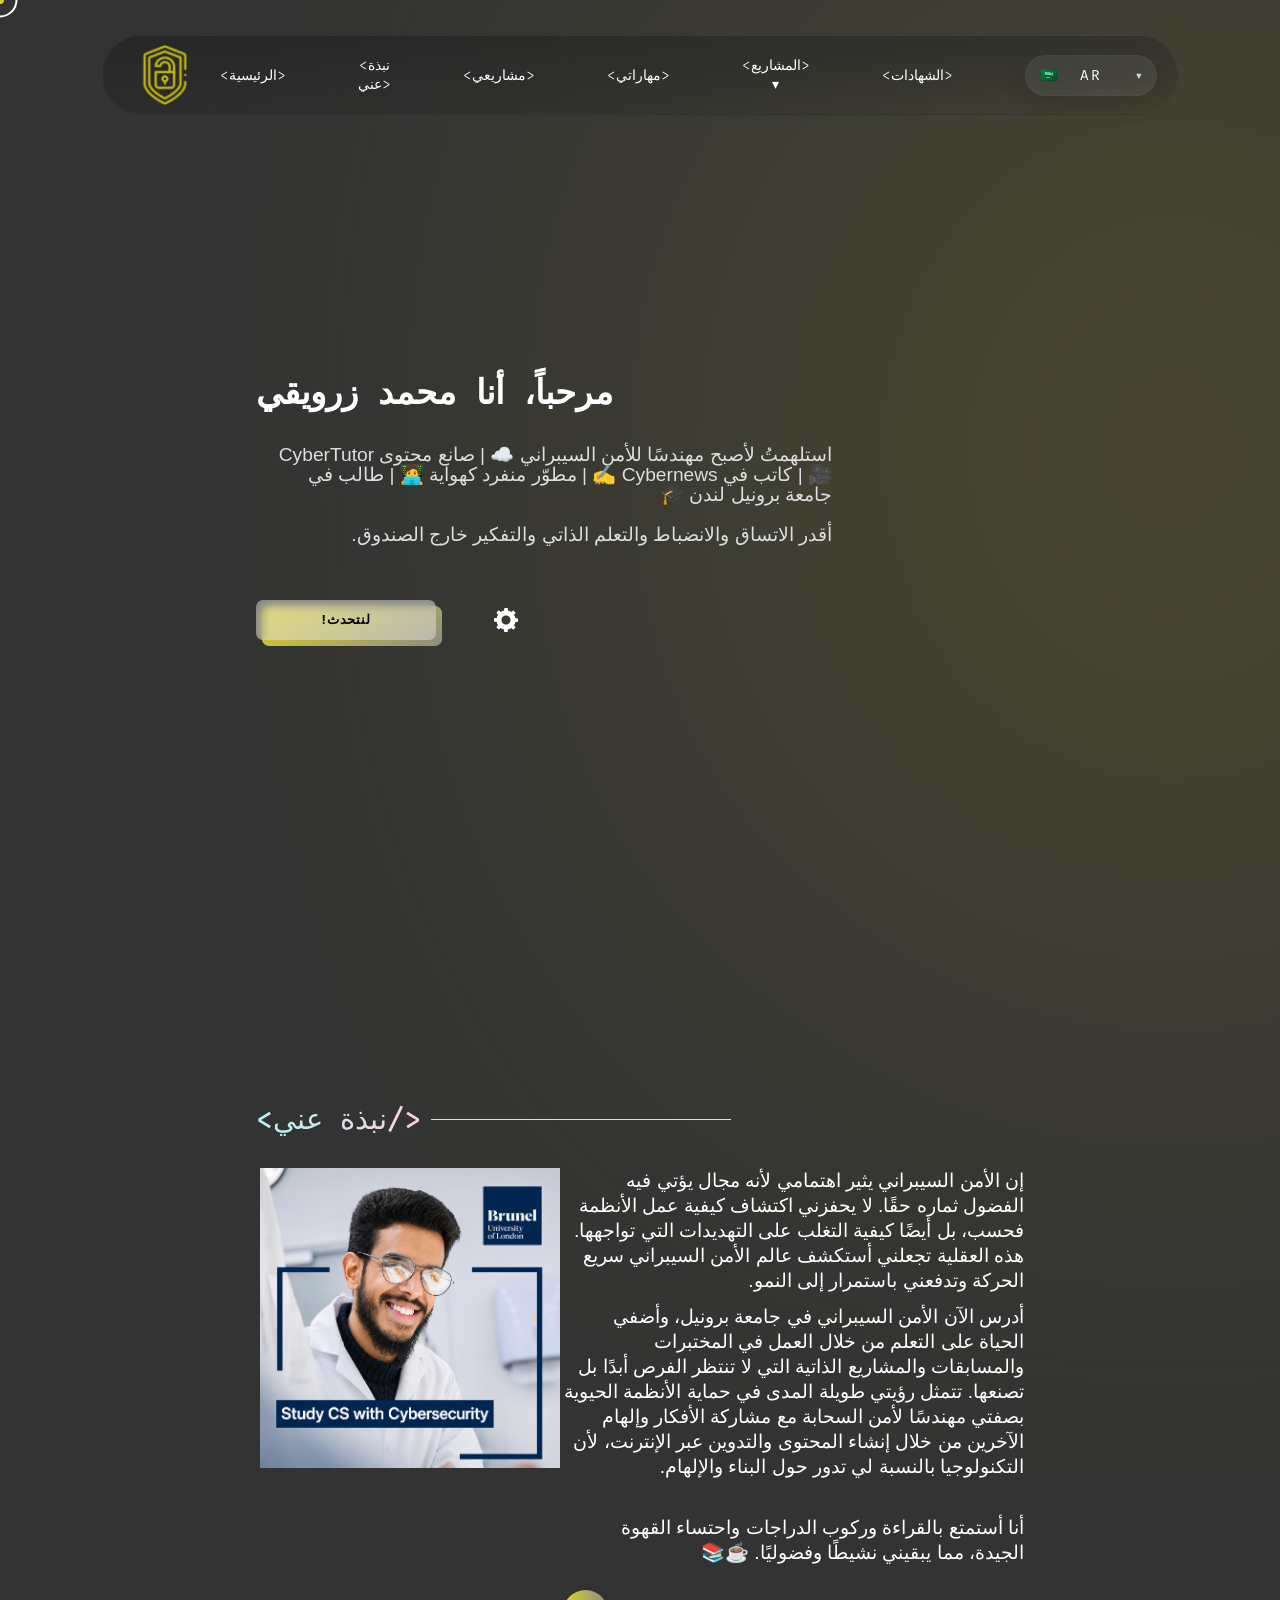
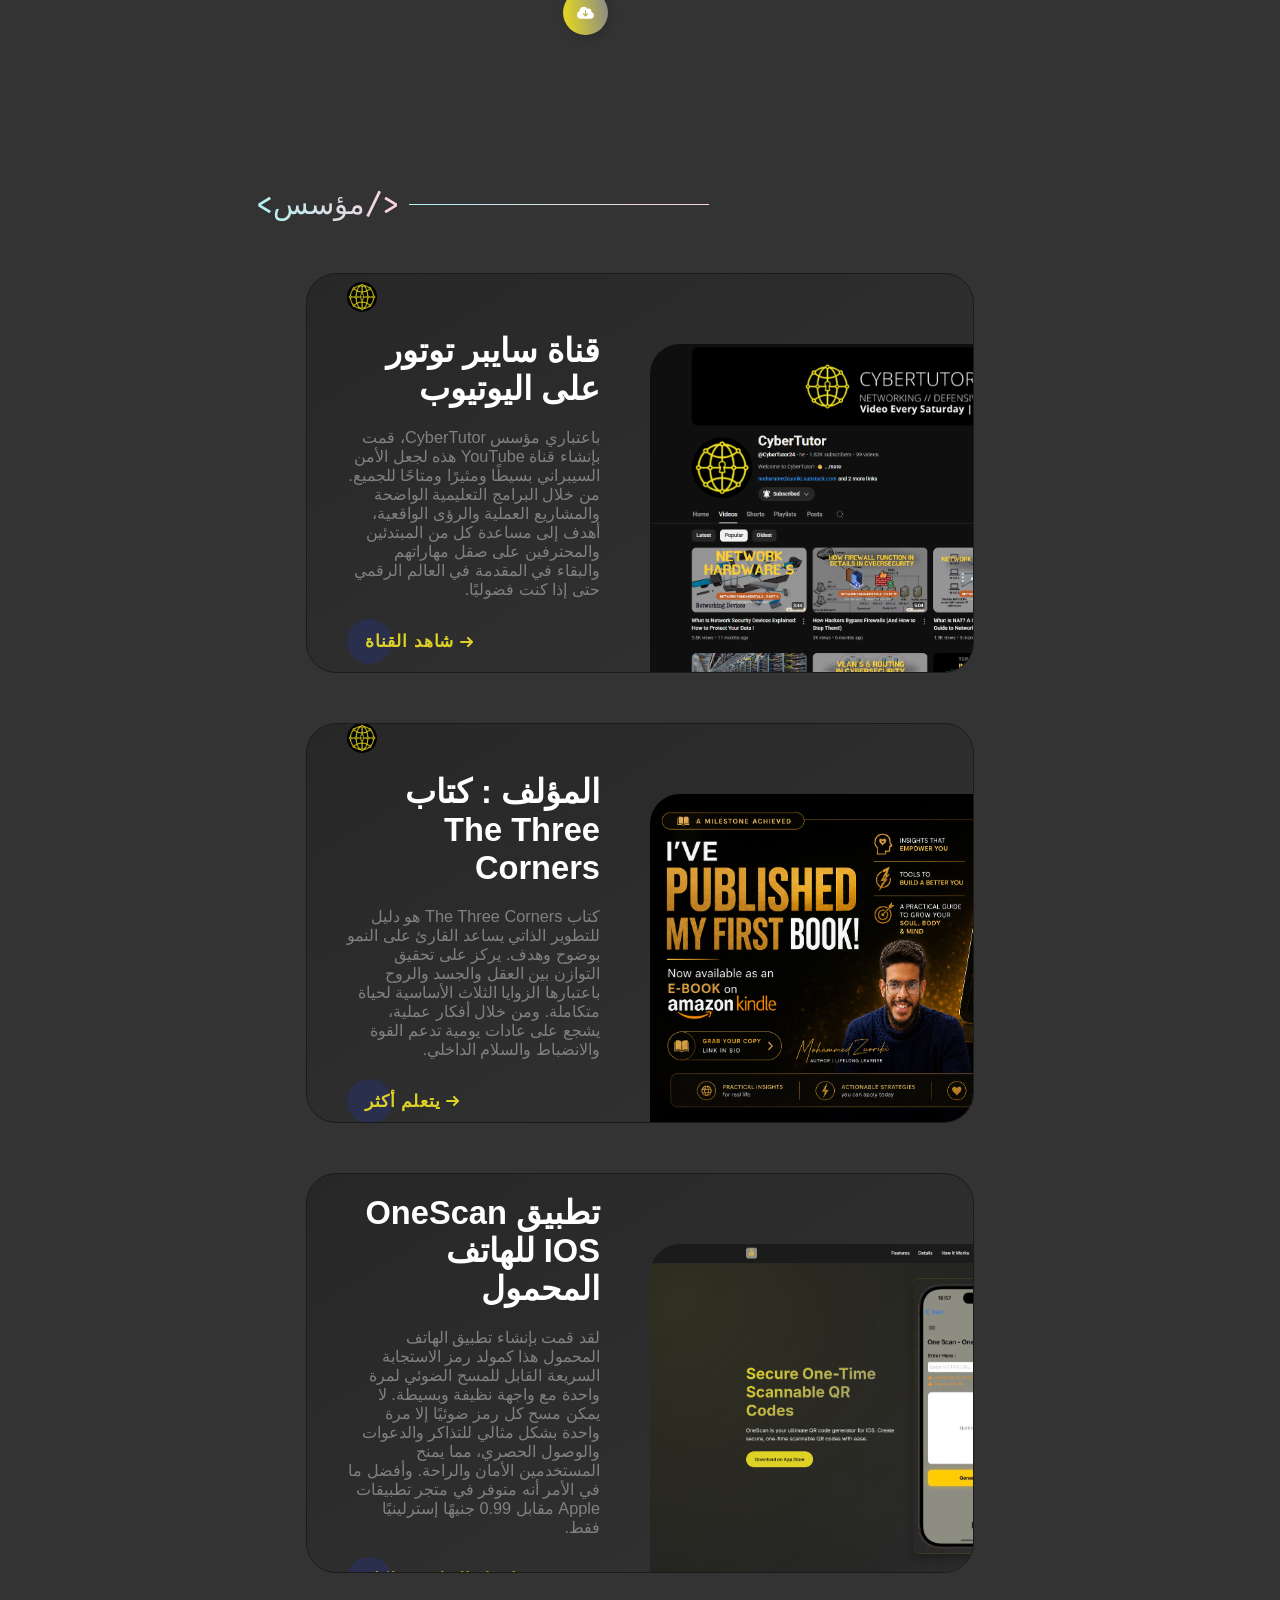
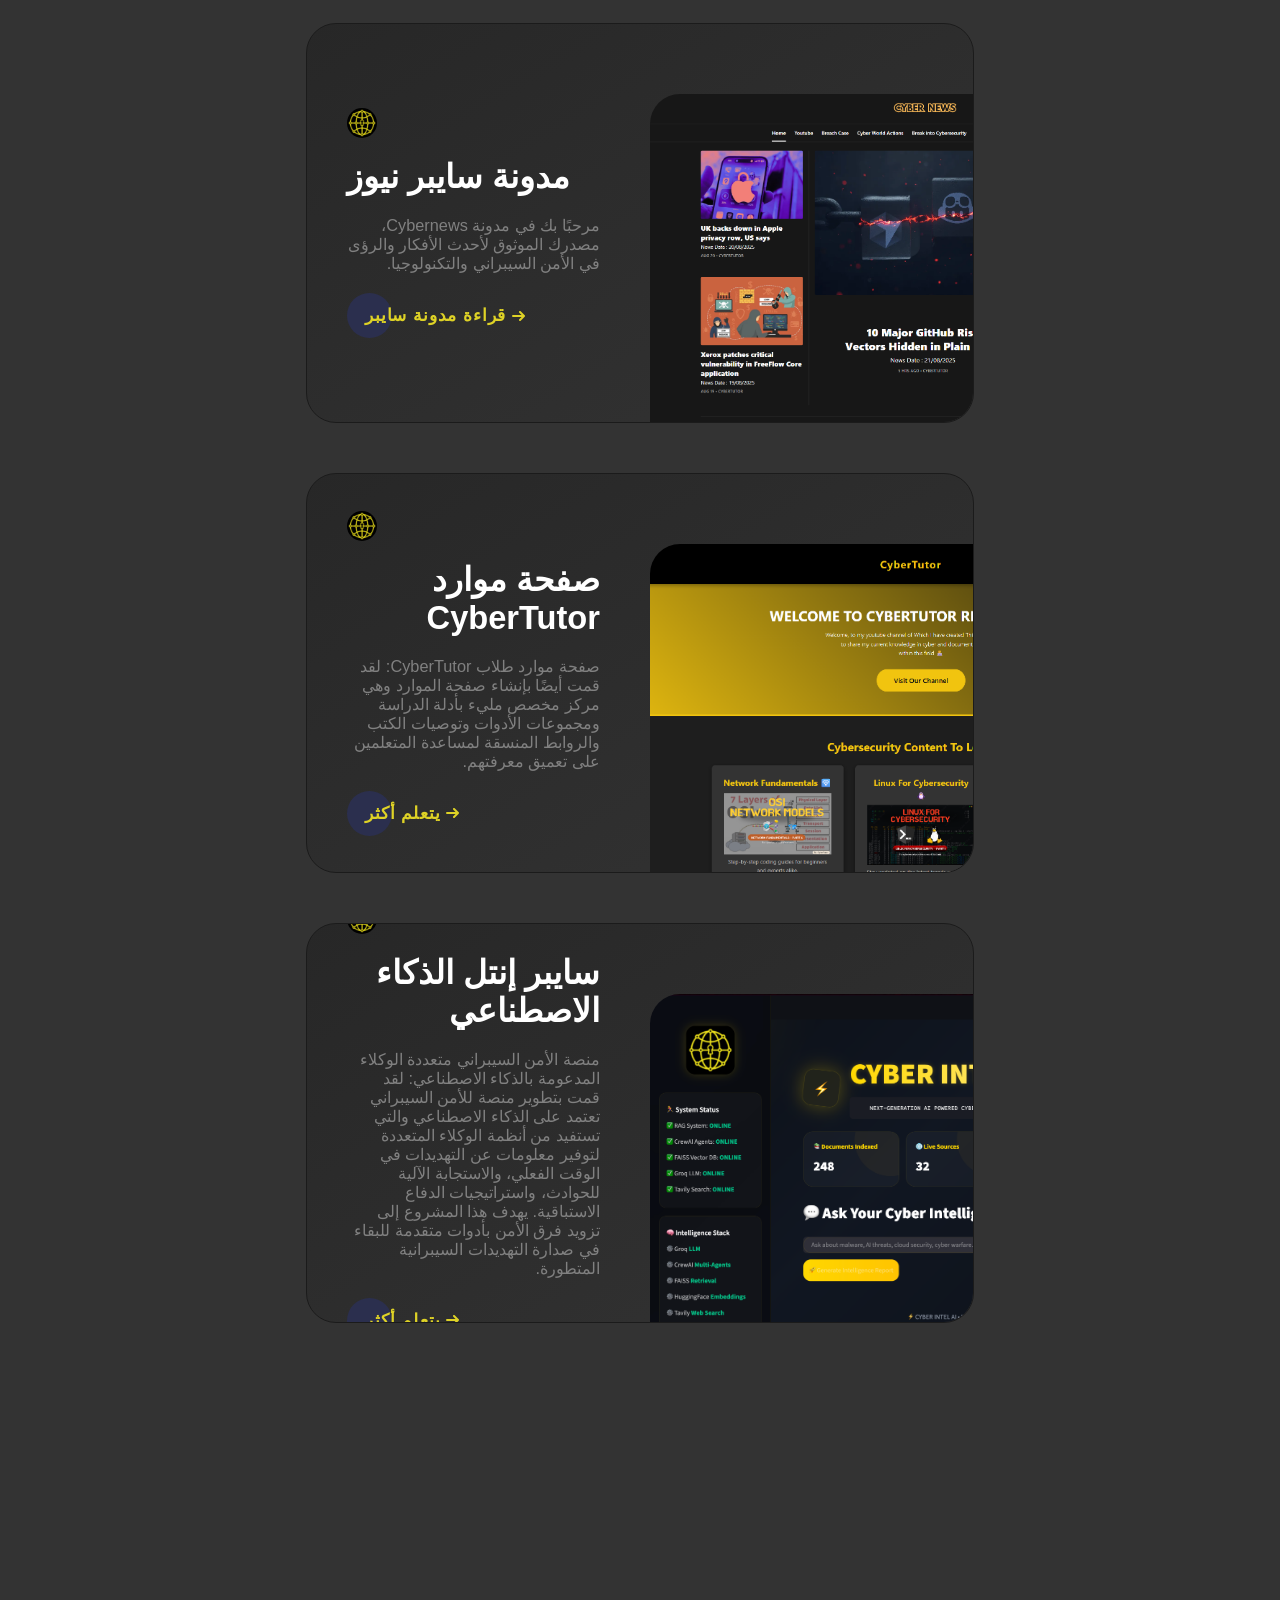
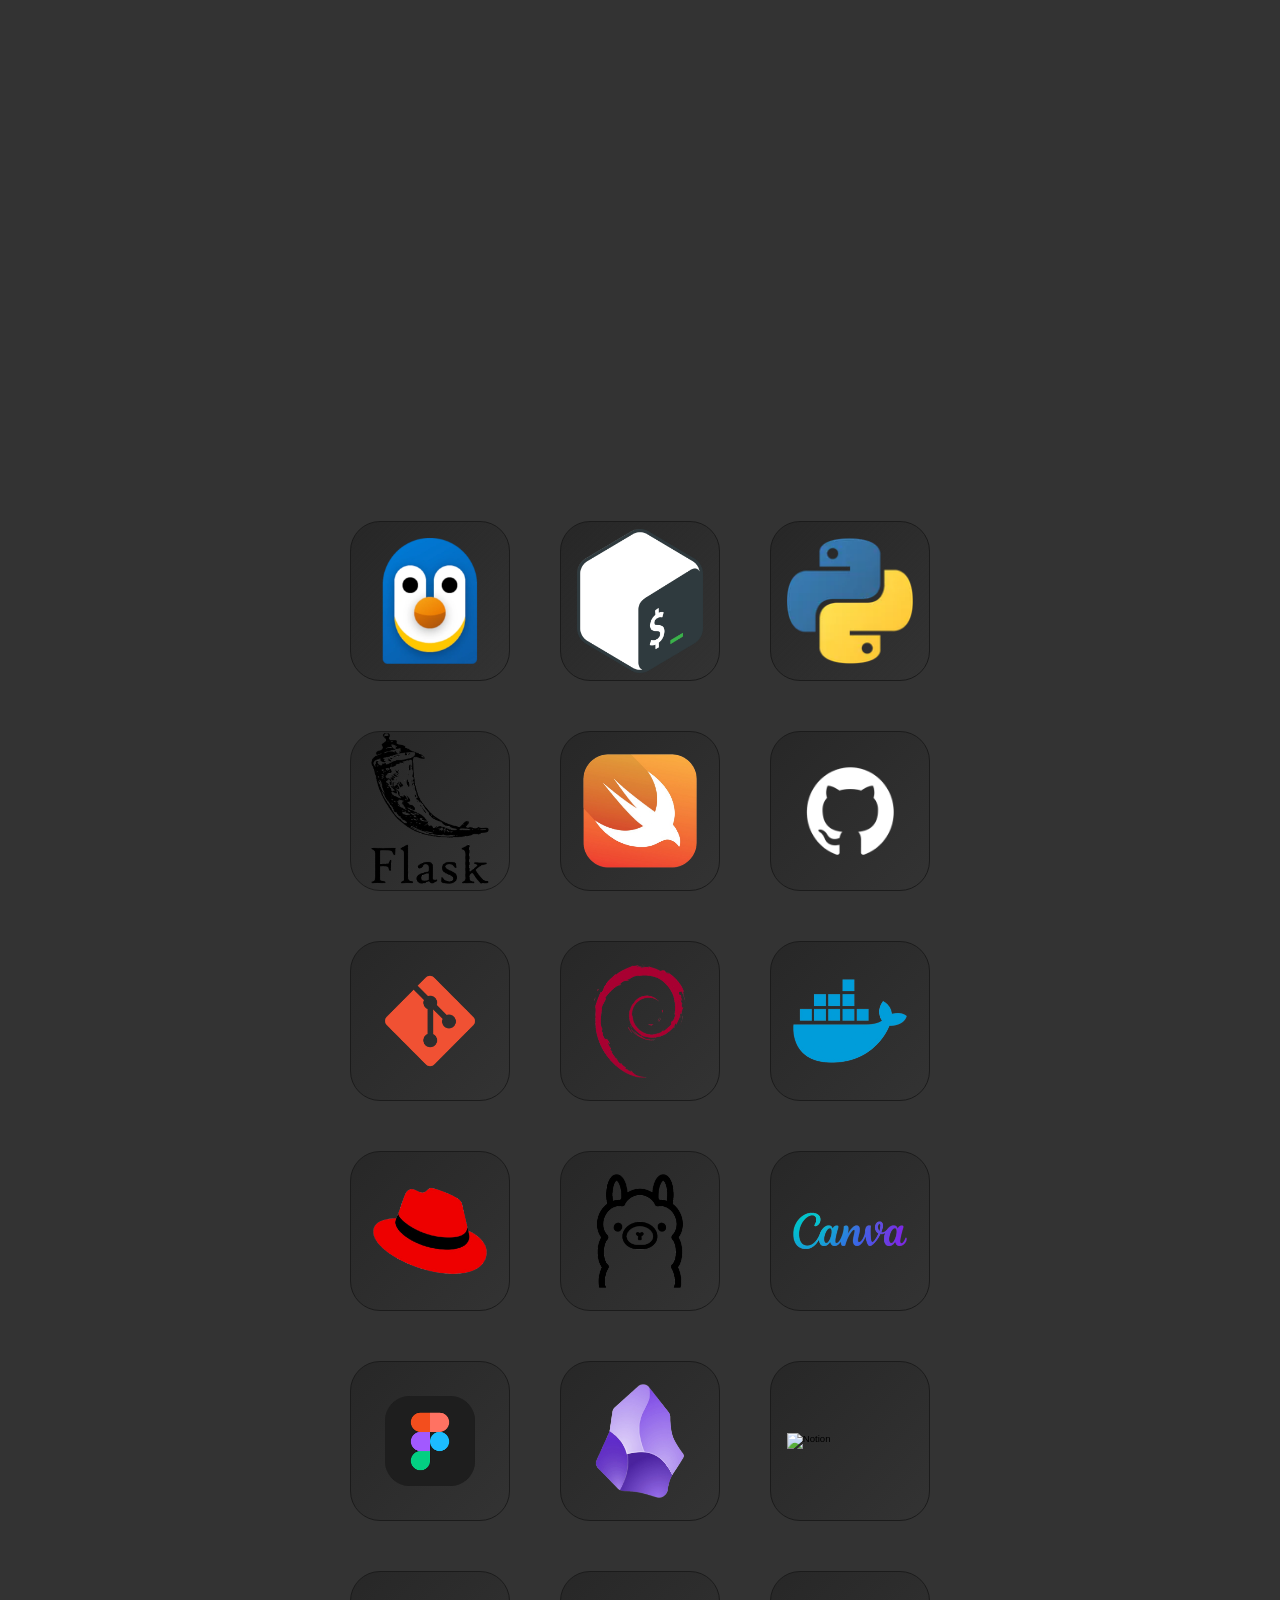
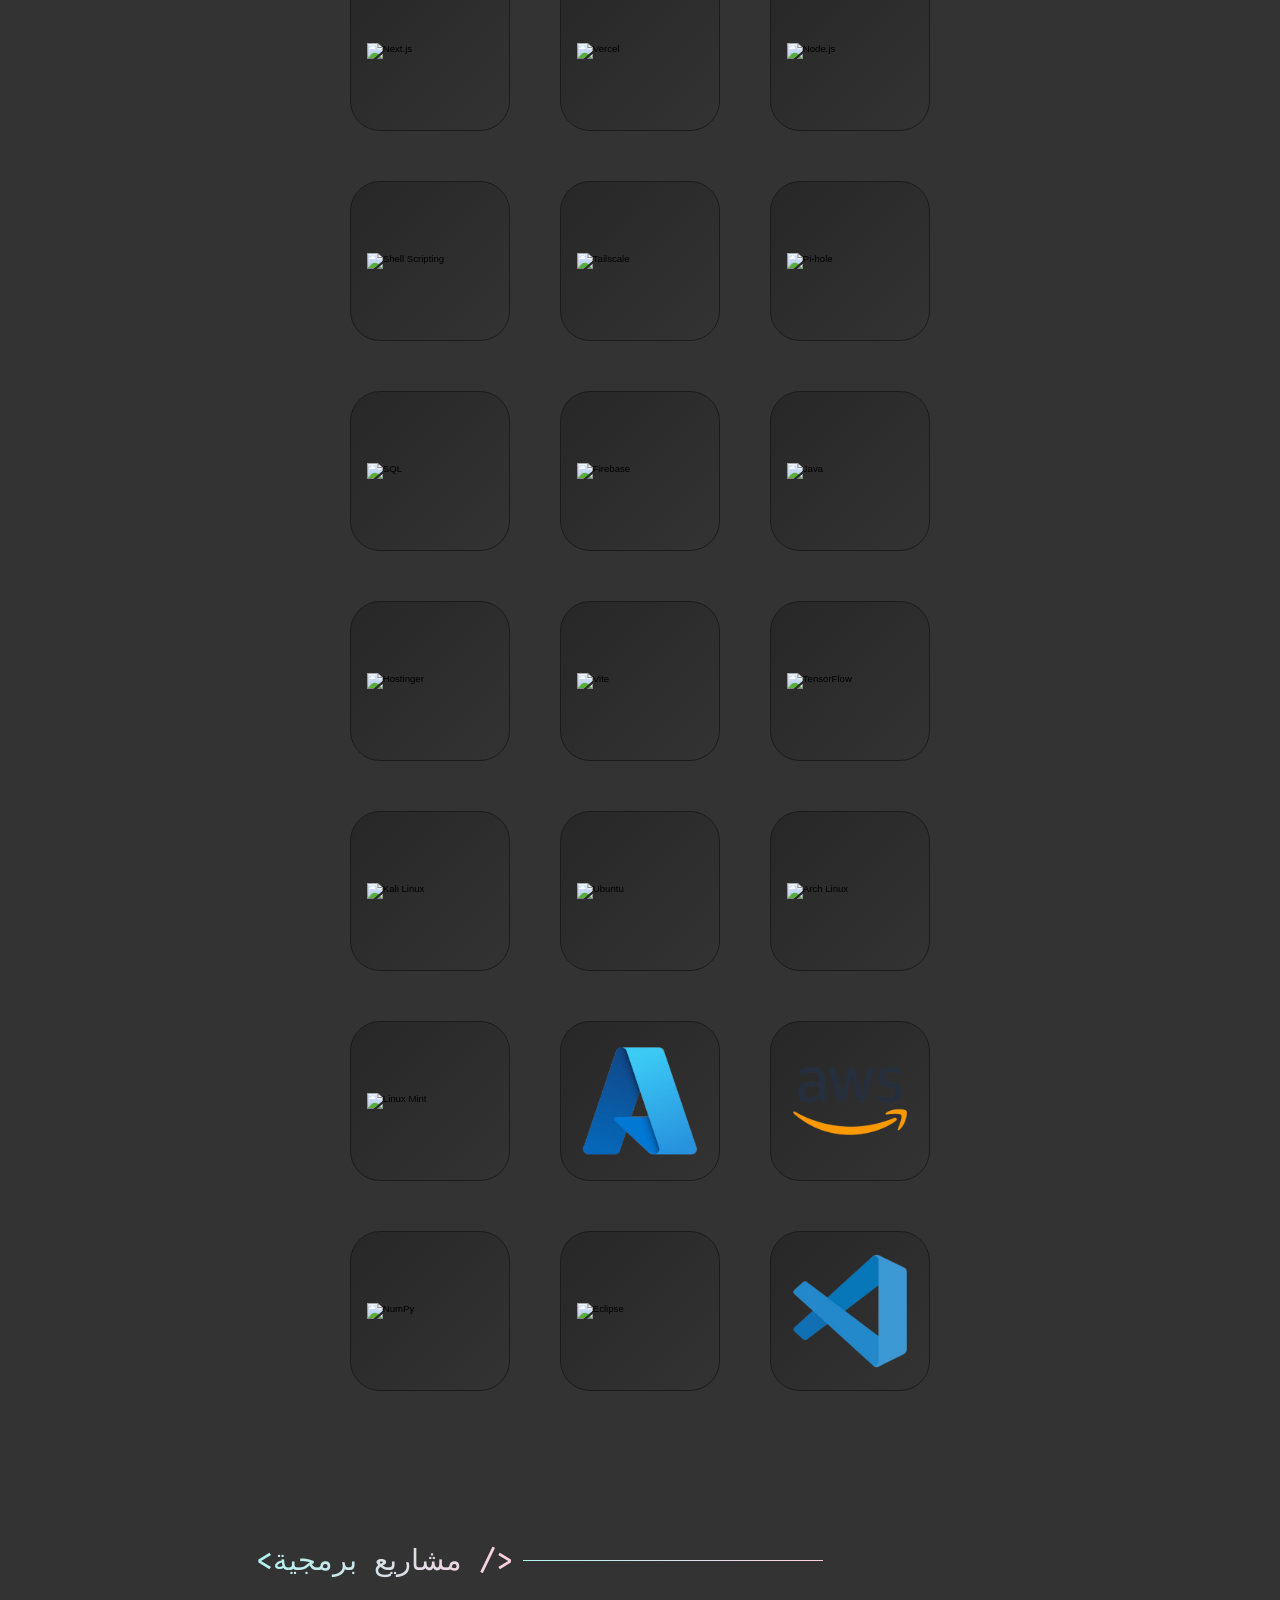
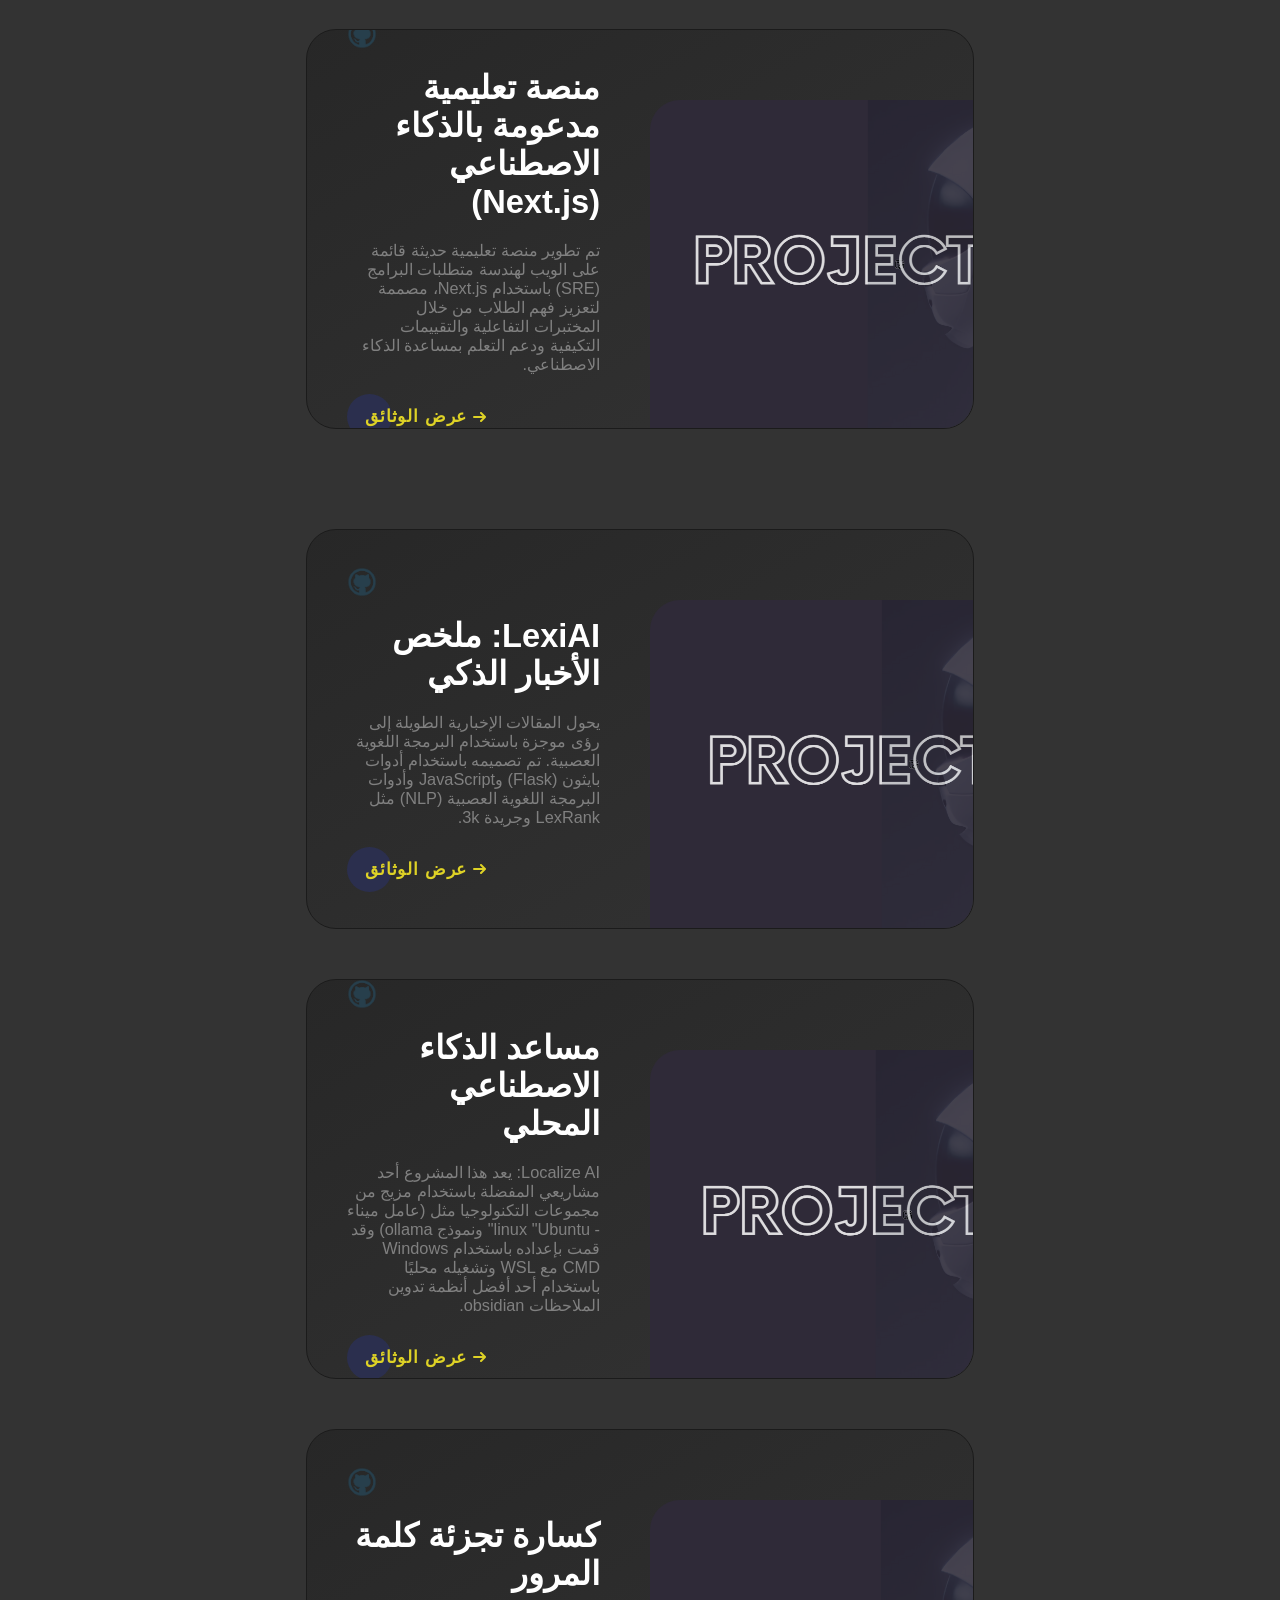
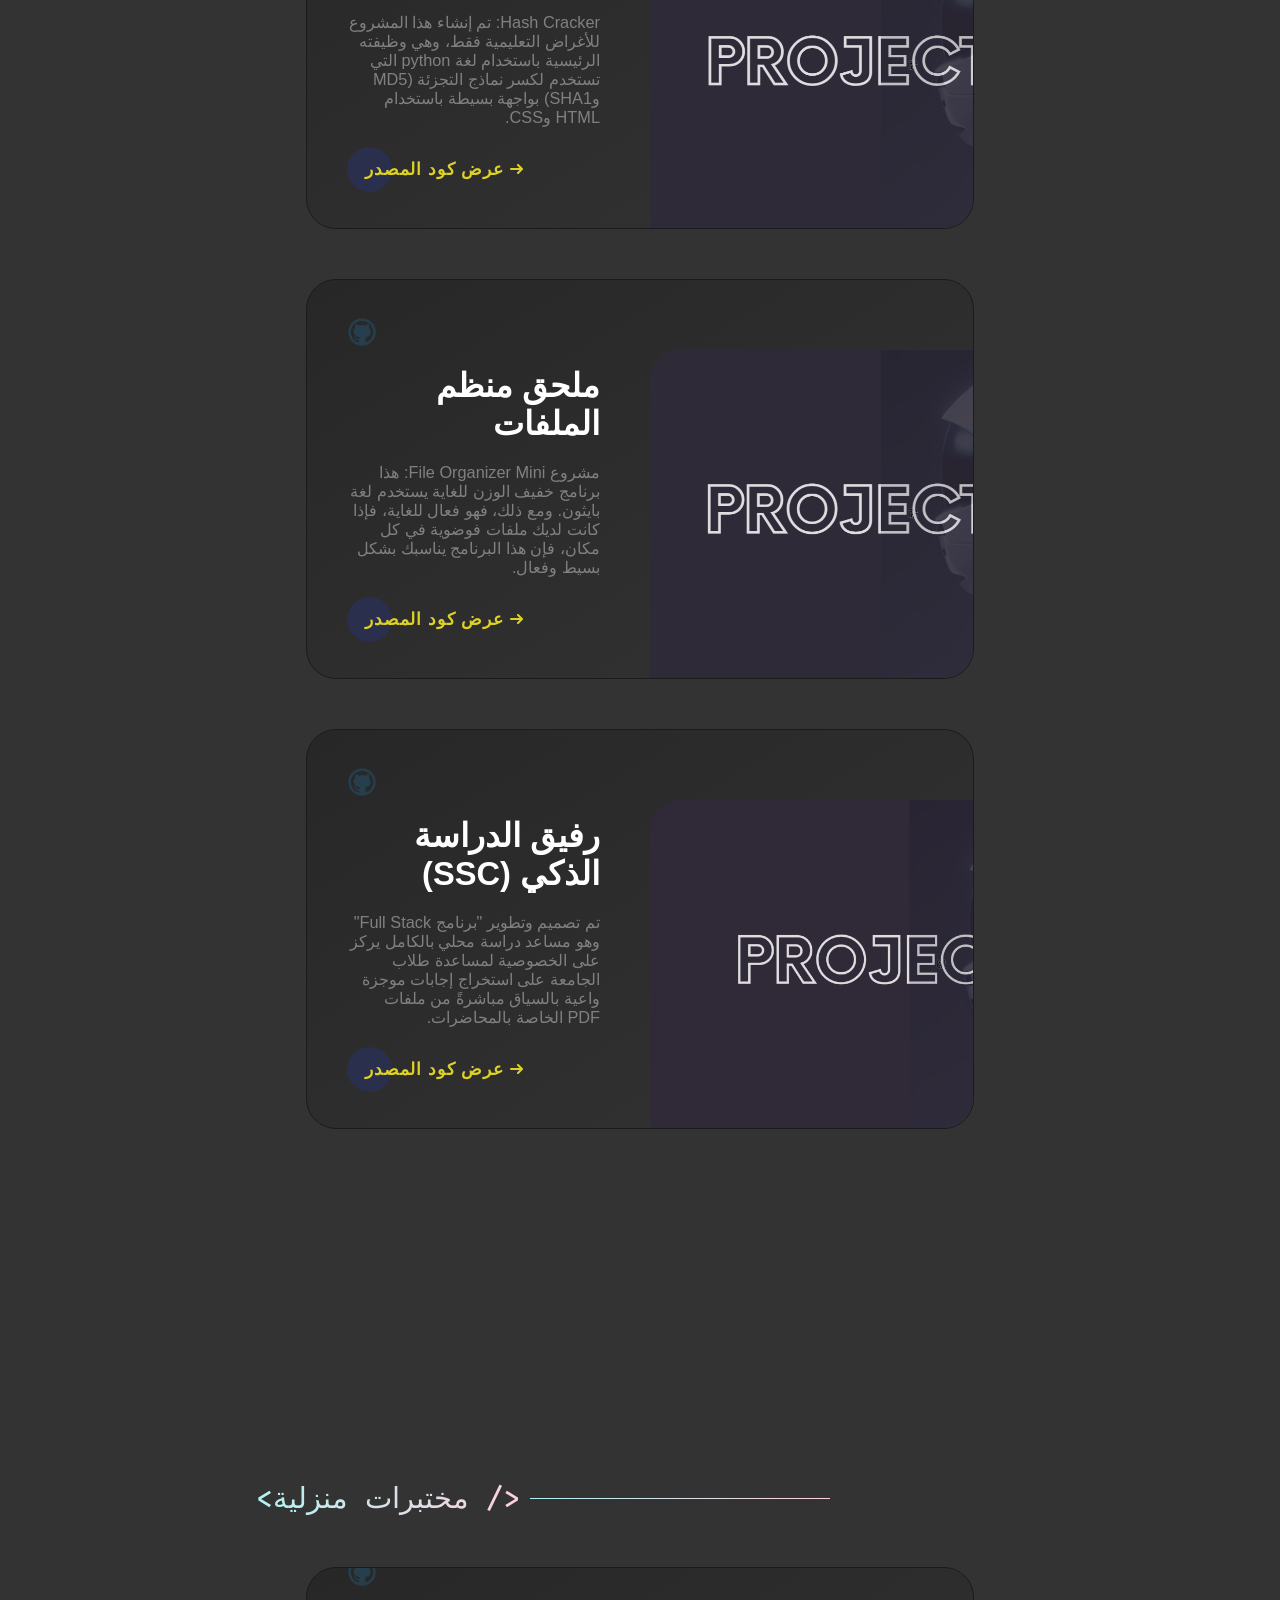
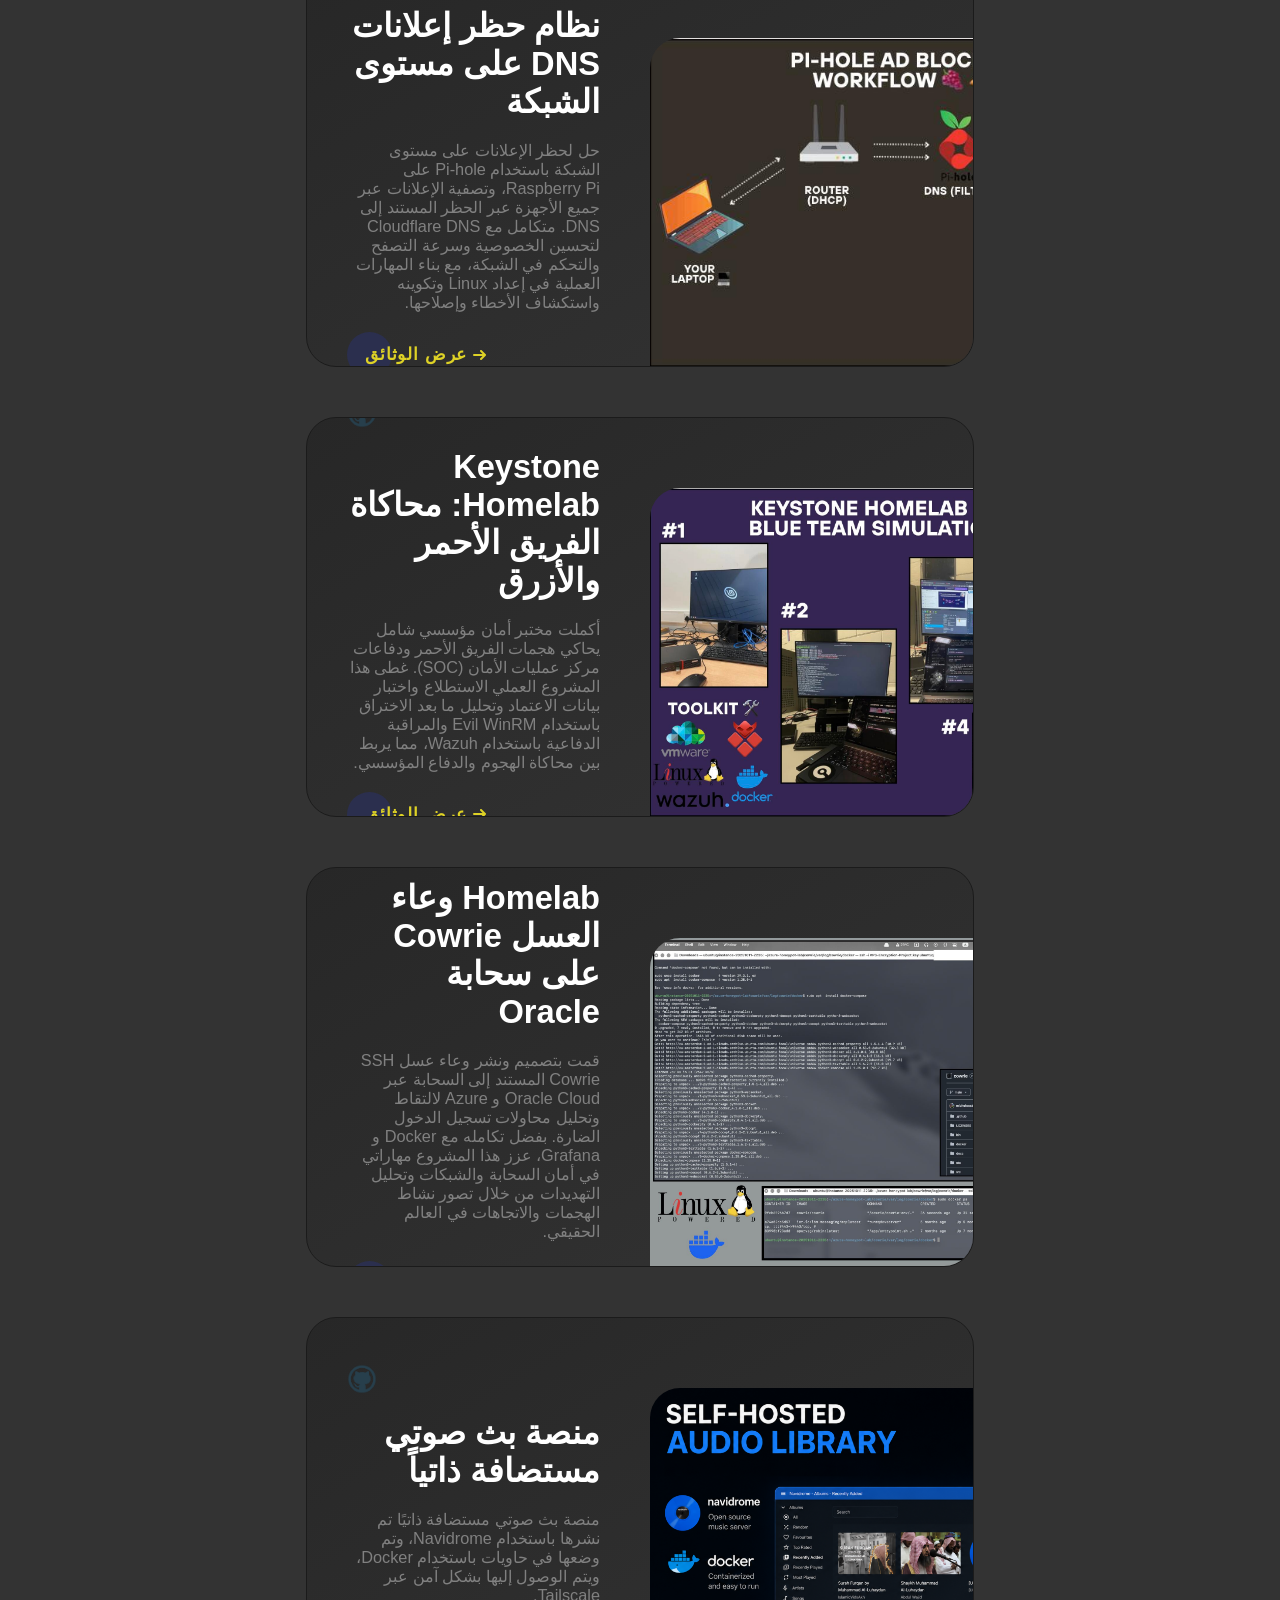
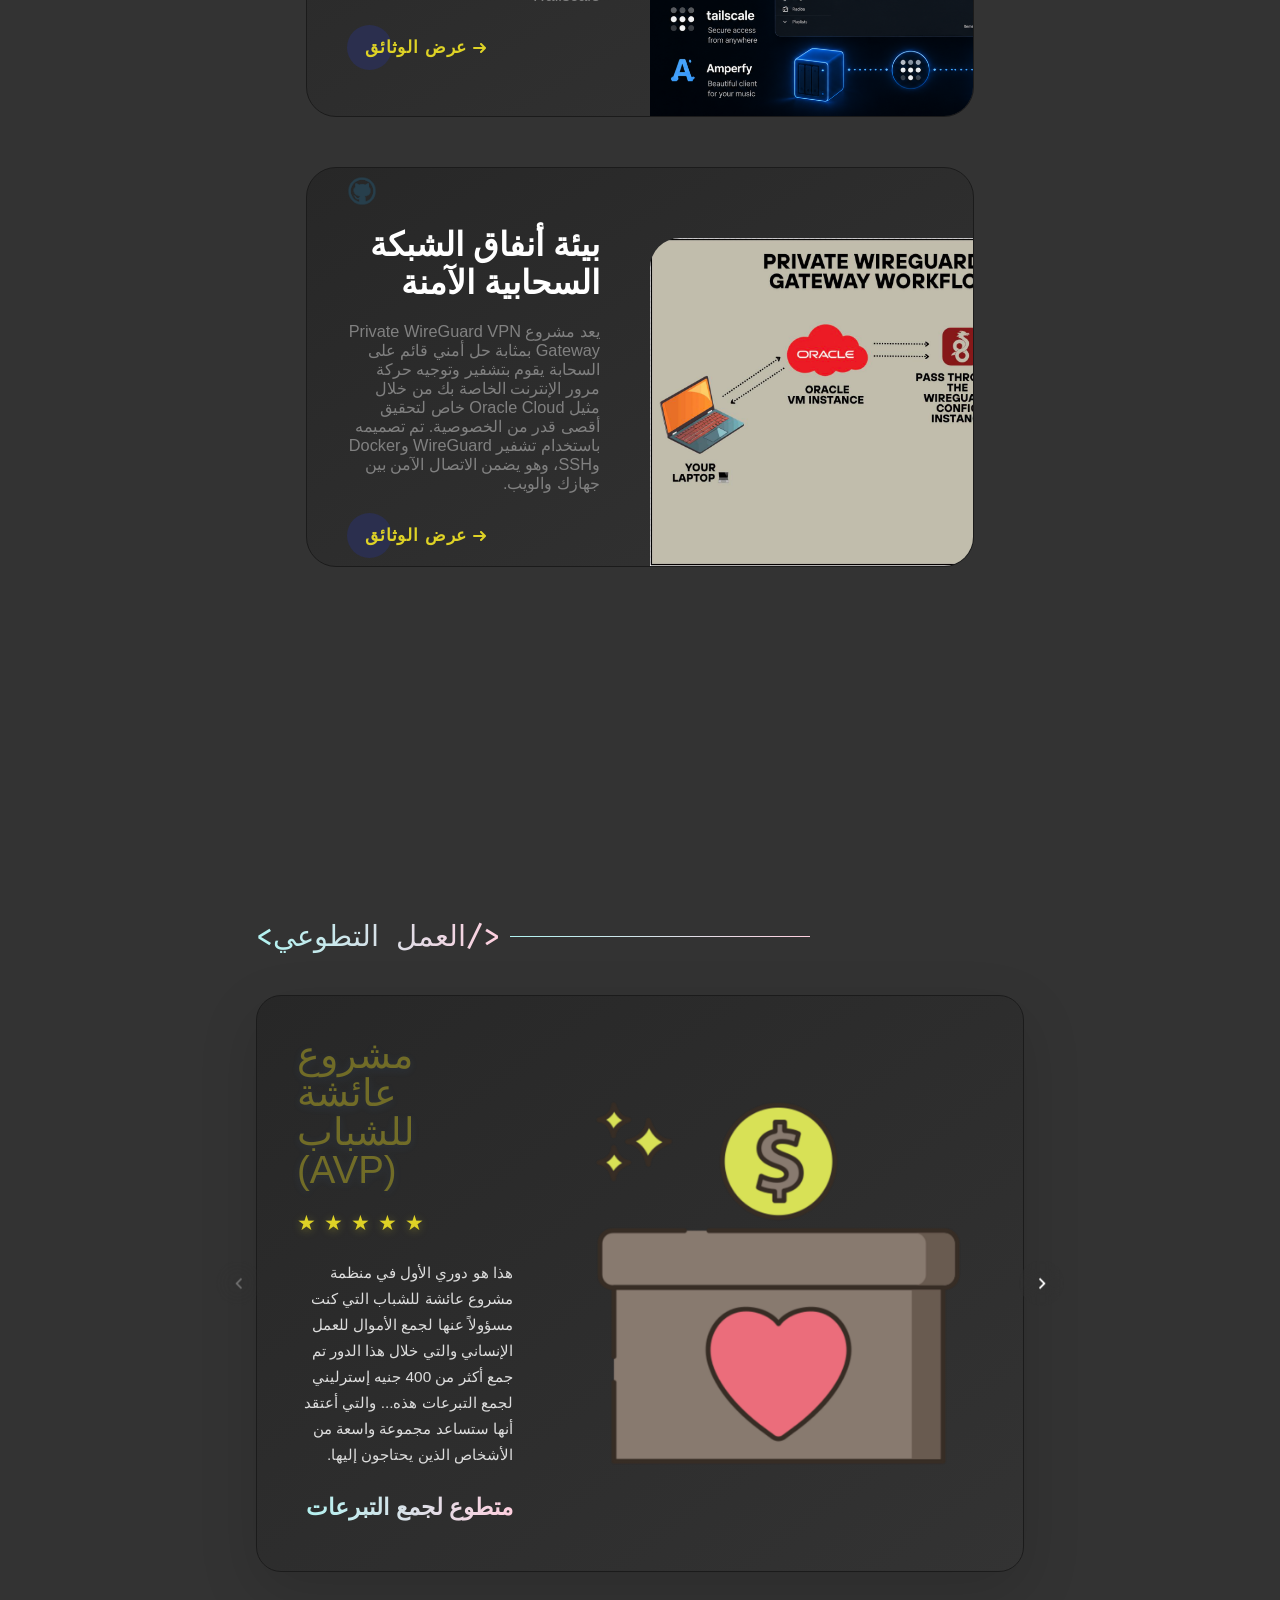
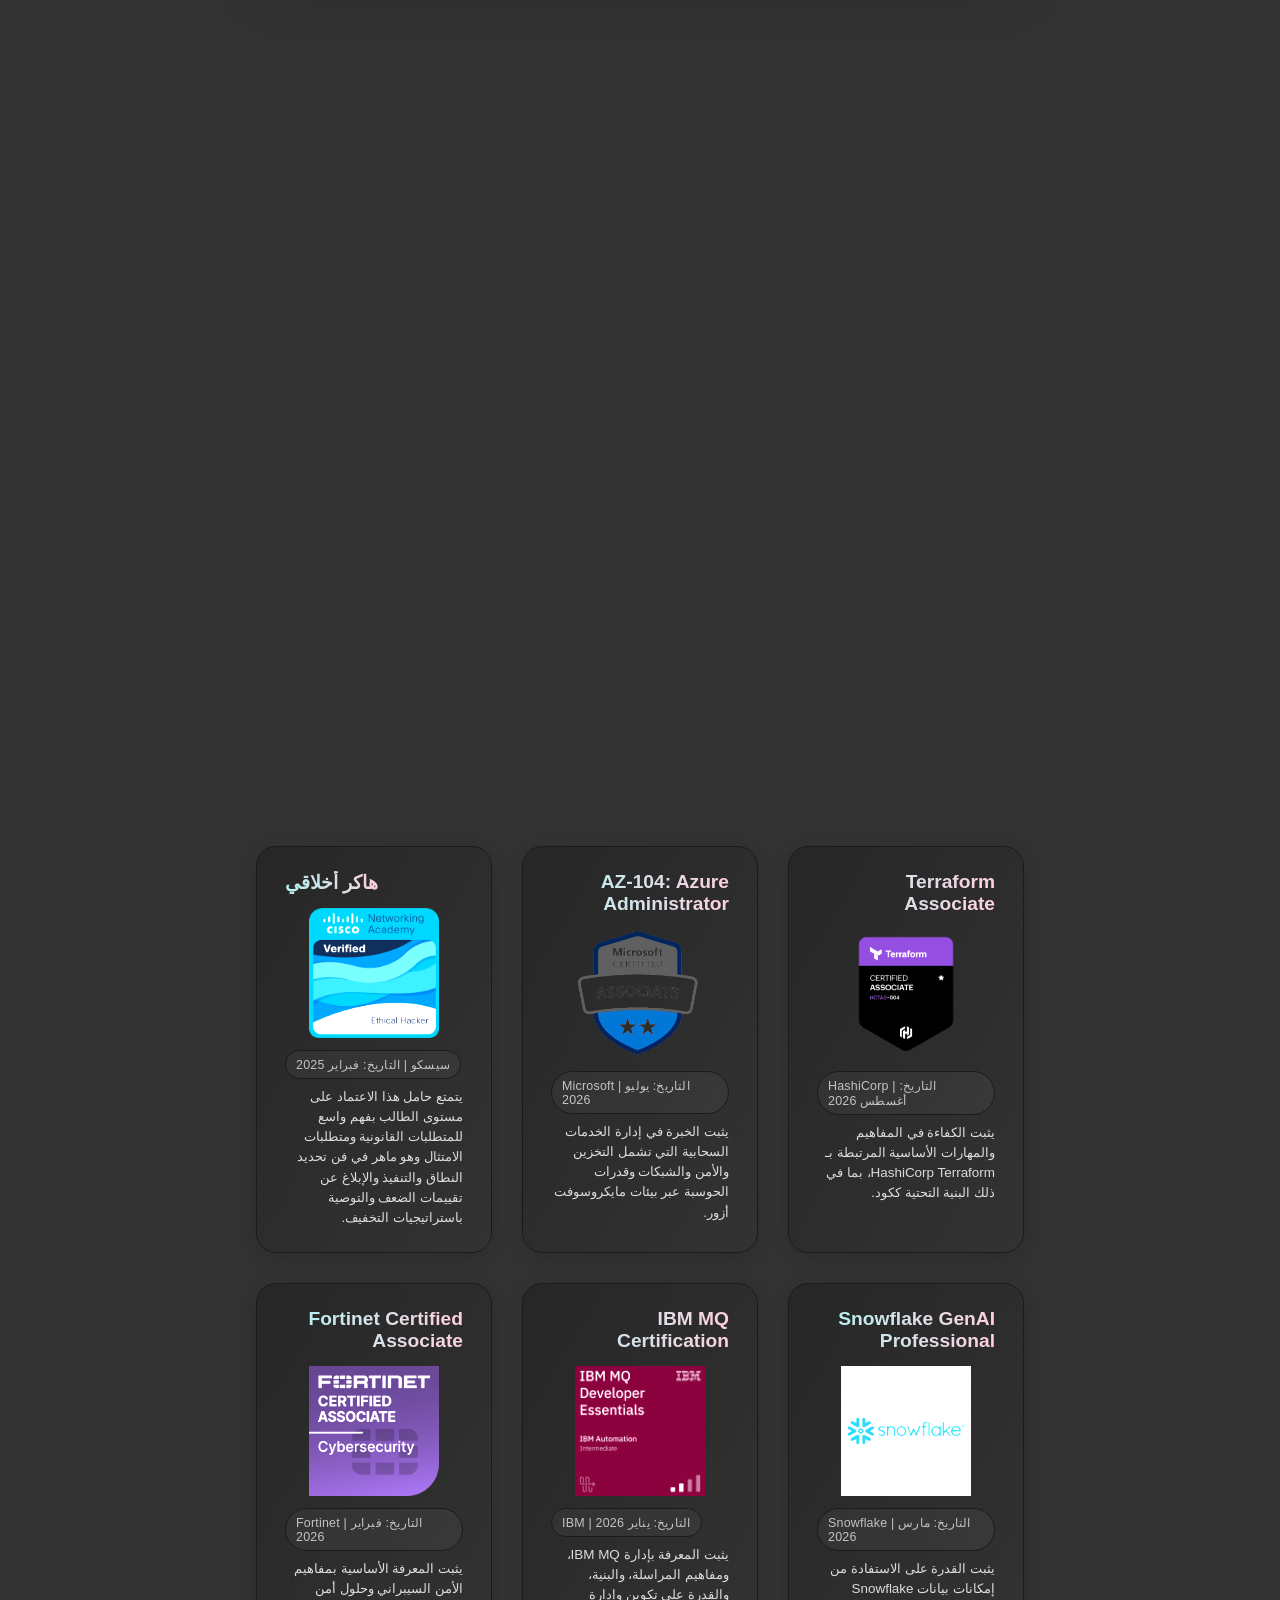
==== commit 05c306dc: "Adding my Book into the website" ====
--- a/index-ar.html
+++ b/index-ar.html
@@ -498,6 +498,33 @@
           <div class="project-box-wrapper" data-aos="fade-up">
             <div class="project-box project-box2" id="project-box2">
               <div class="info-div">
+                <img alt="غلاف كتاب The Three Corners" class="faviconforProject" src="src/lgoo.png" />
+                <article class="ProjectHeading">المؤلف : كتاب The Three Corners</article>
+                <p class="ProjectDescription">
+                  كتاب The Three Corners هو دليل للتطوير الذاتي يساعد القارئ على النمو بوضوح وهدف. يركز على تحقيق
+                  التوازن بين العقل والجسد والروح باعتبارها الزوايا الثلاث الأساسية لحياة متكاملة. ومن خلال أفكار عملية،
+                  يشجع على عادات يومية تدعم القوة والانضباط والسلام الداخلي.
+                </p>
+                <div class="project-buttons">
+                  <a aria-label="اعرف المزيد عن كتاب The Three Corners" class="cta"
+                    href="https://www.amazon.co.uk/dp/B0HCMDKSY5" target="_blank">
+                    <span>يتعلم أكثر</span>
+                    <svg height="10px" viewbox="0 0 13 10" width="15px">
+                      <path d="M1,5 L11,5"></path>
+                      <polyline points="8 1 12 5 8 9"></polyline>
+                    </svg>
+                  </a>
+                </div>
+              </div>
+              <div class="image-div">
+                <img alt="ملصق كتاب The Three Corners" src="src/book_poster.png" />
+              </div>
+            </div>
+          </div>
+          <!-- ---------------------- -->
+          <div class="project-box-wrapper" data-aos="fade-up">
+            <div class="project-box project-box2" id="project-box2">
+              <div class="info-div">
                 <img alt="stopscams website favicon" class="faviconforProject" src="src/onescan logo.jpeg" />
                 <article class="ProjectHeading">تطبيق OneScan IOS للهاتف المحمول</article>
                 <p class="ProjectDescription">
--- a/style.css
+++ b/style.css
@@ -3076,11 +3076,17 @@
     transform: translateX(-50%) translateY(0) scale(1);
 }
 
+.lang-dropdown li {
+    display: block;
+    width: 100%;
+}
+
 .lang-option {
     display: flex;
     align-items: center;
     justify-content: center;
     gap: 10px;
+    width: 100%;
     padding: 11px 22px;
     color: var(--color-white);
     transition: background 0.2s ease, transform 0.2s ease, padding-left 0.2s ease;
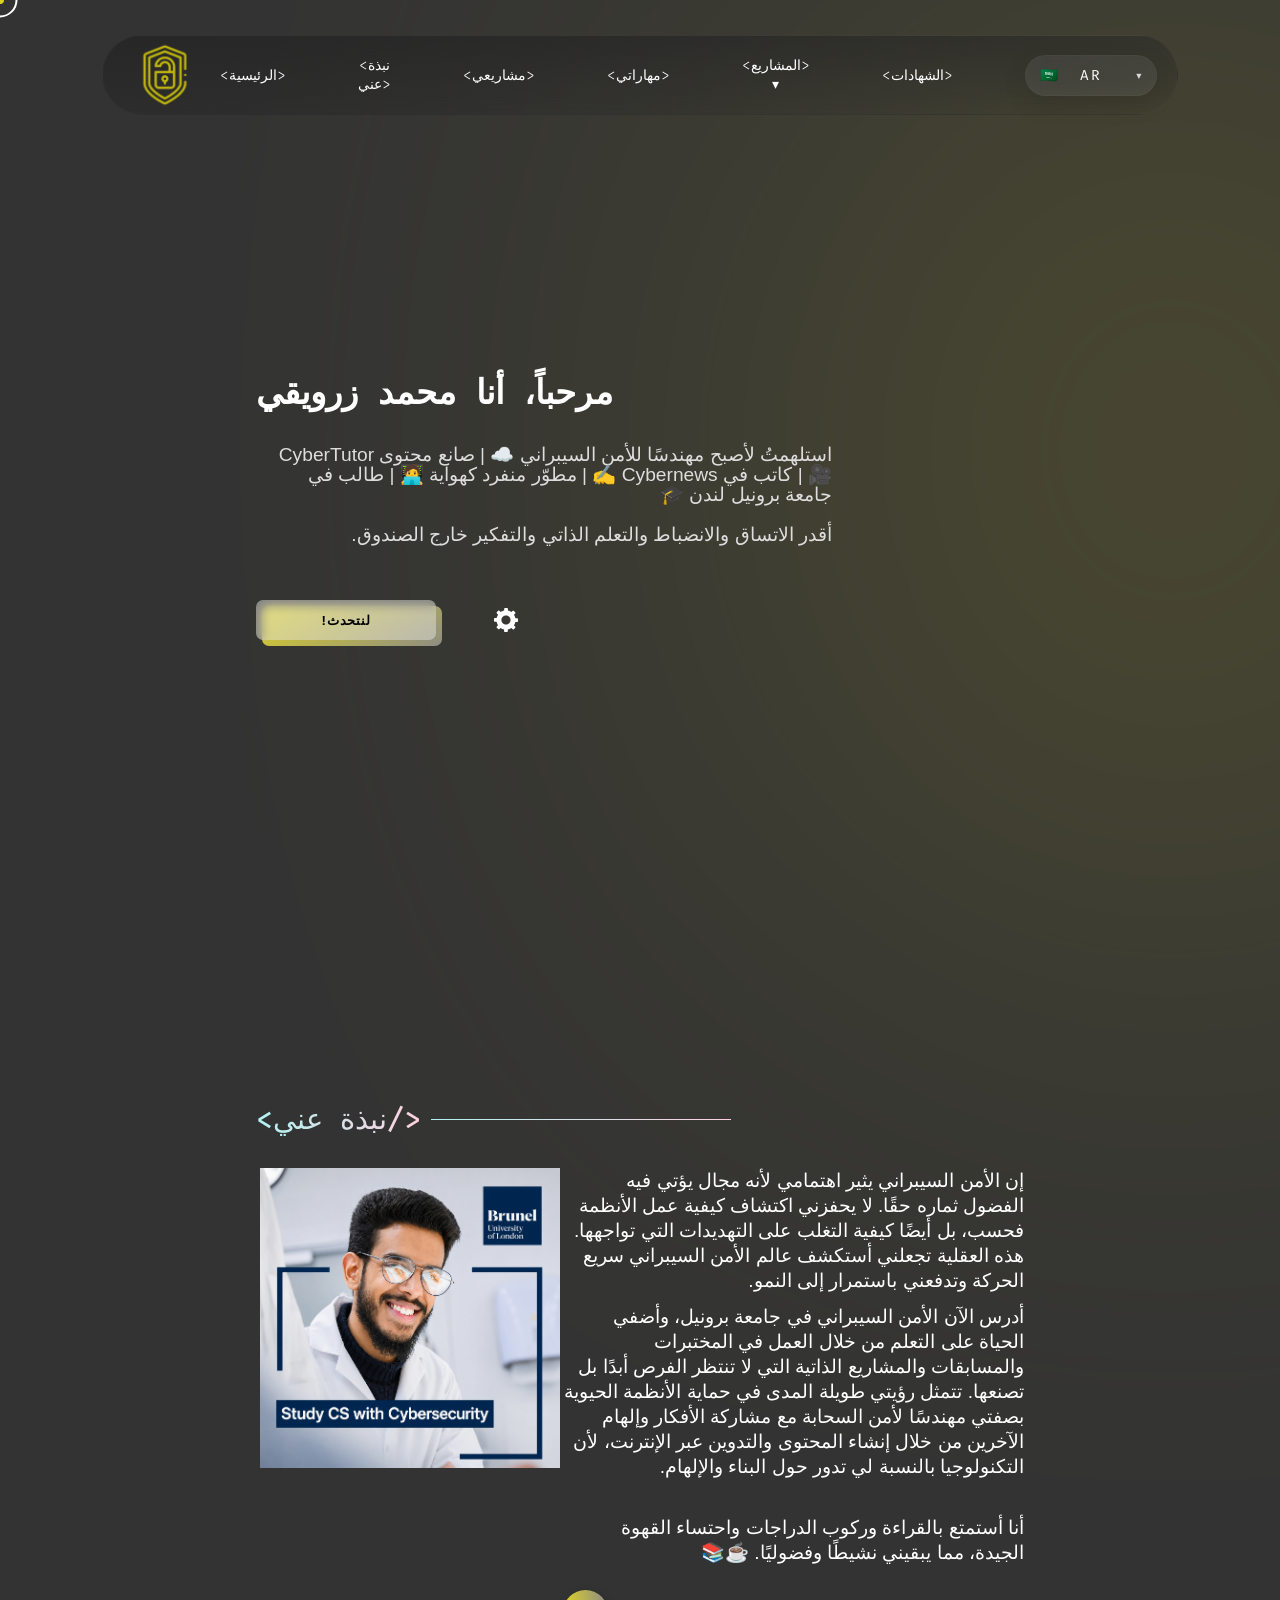
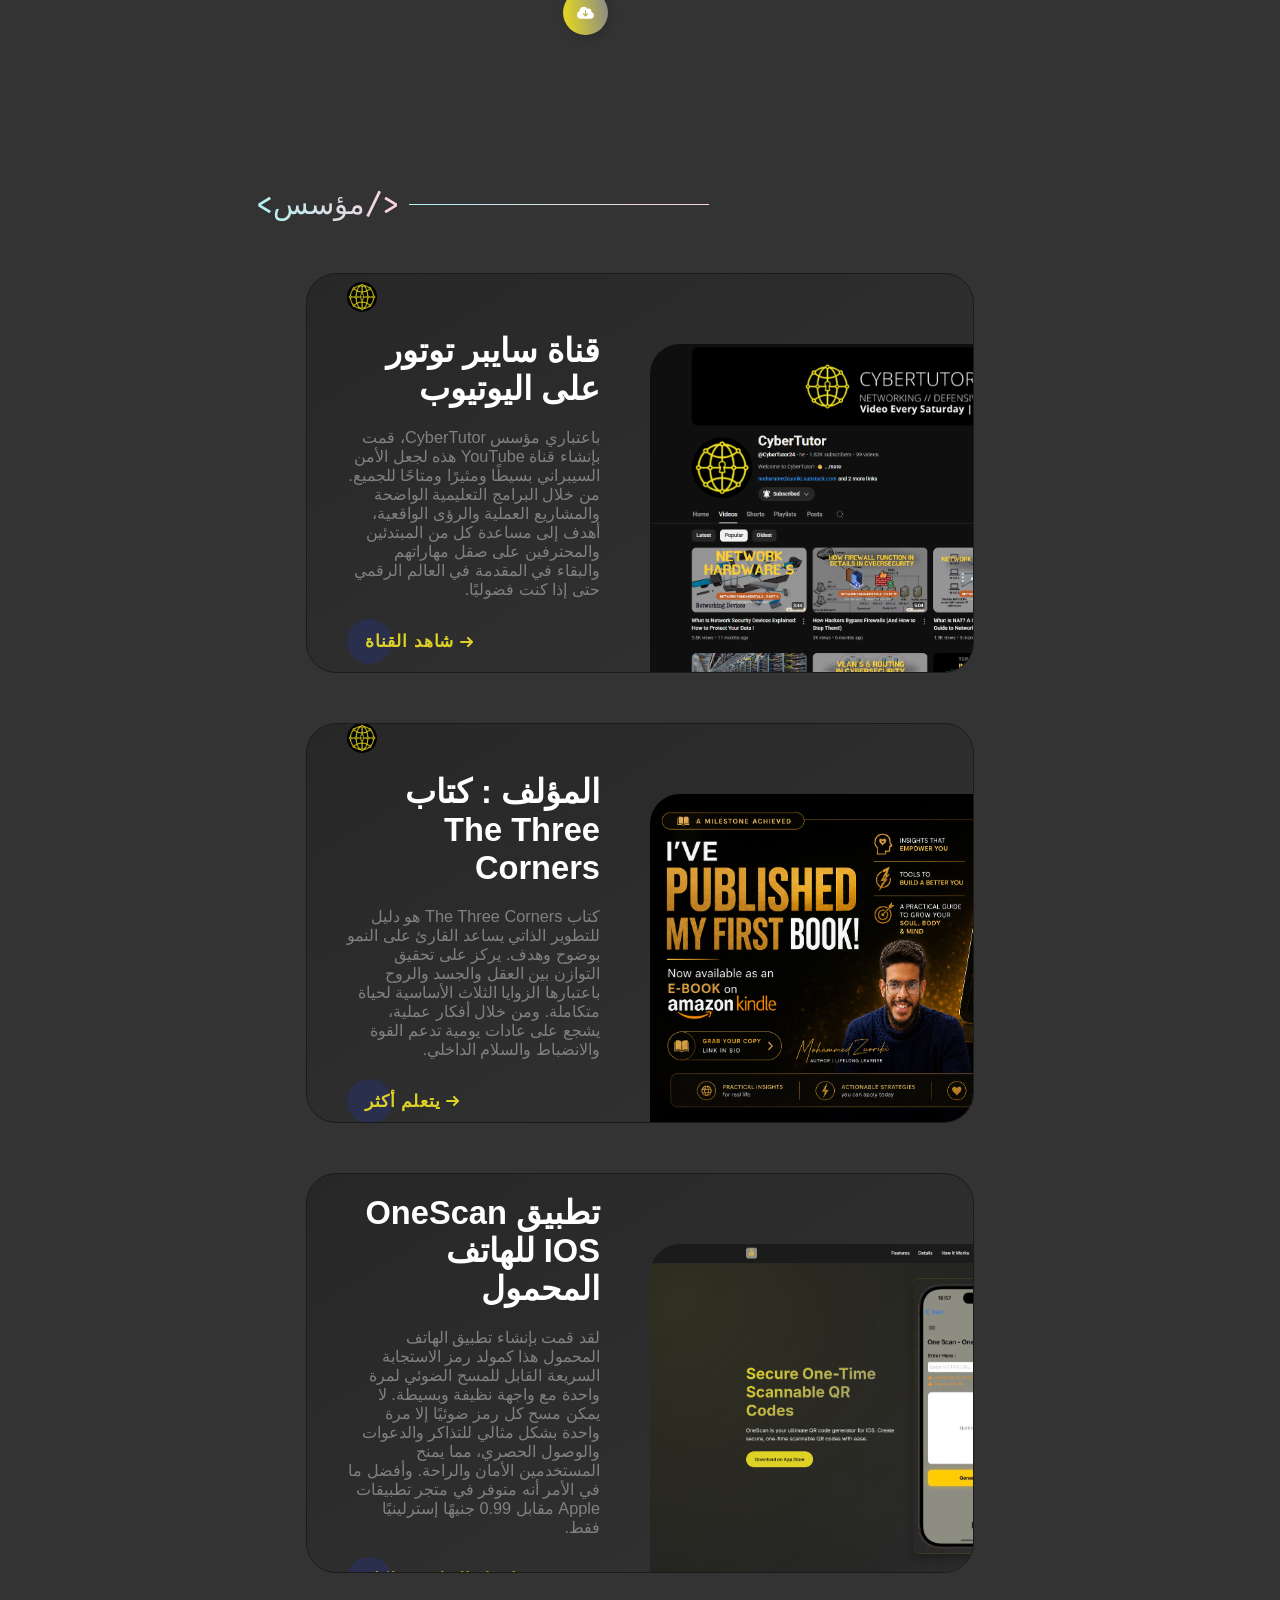
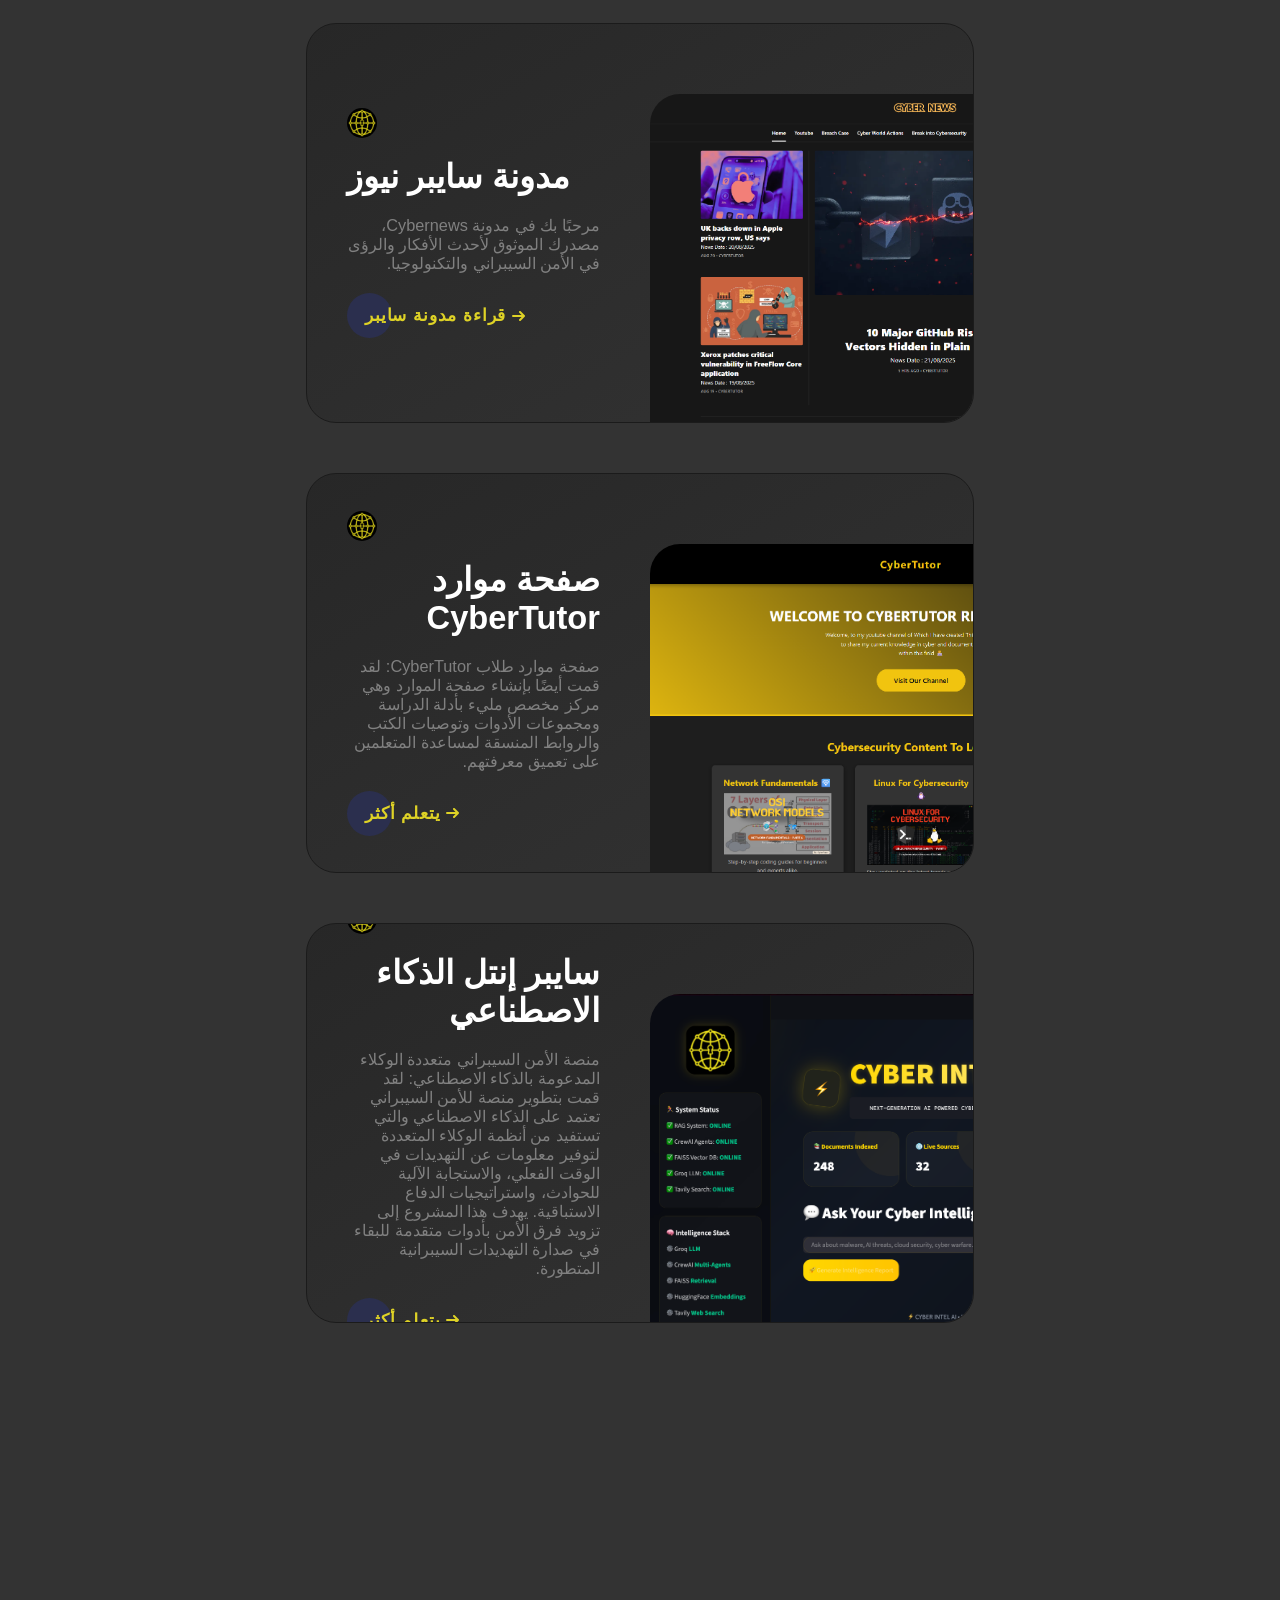
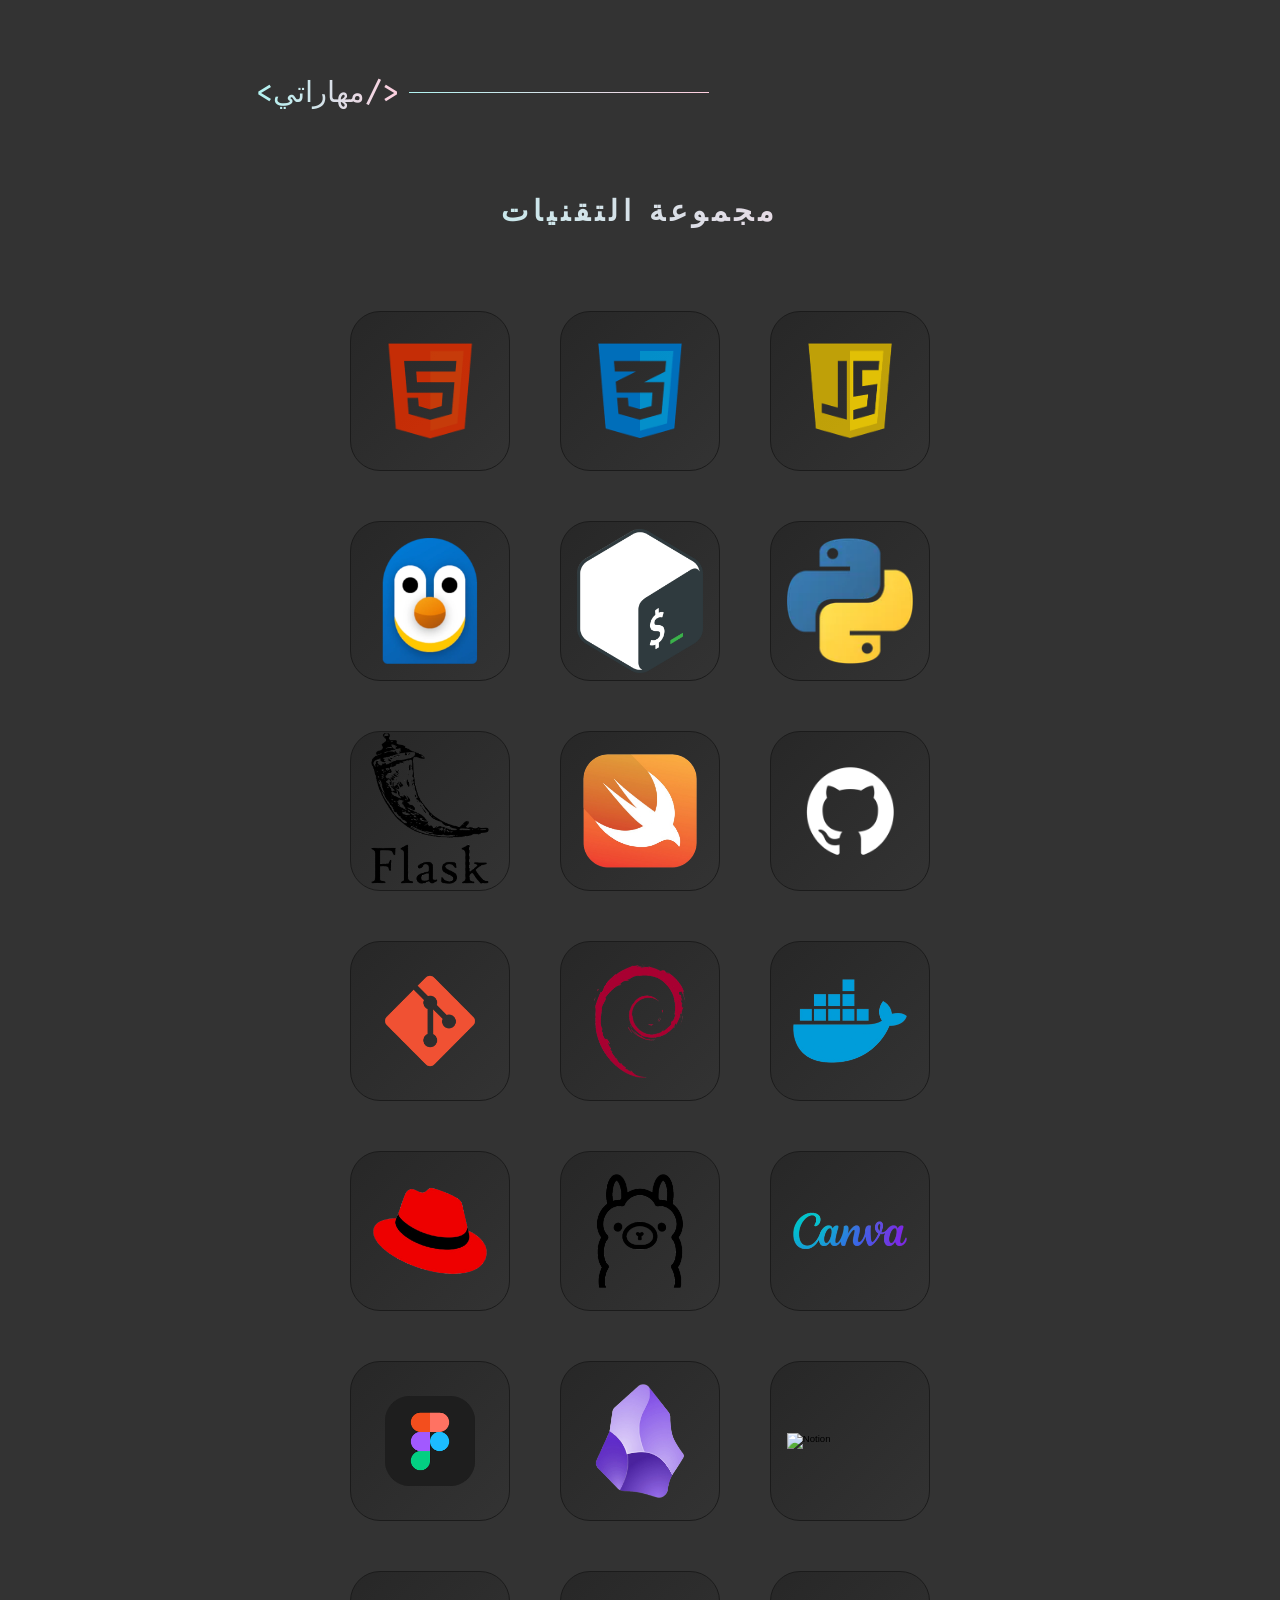
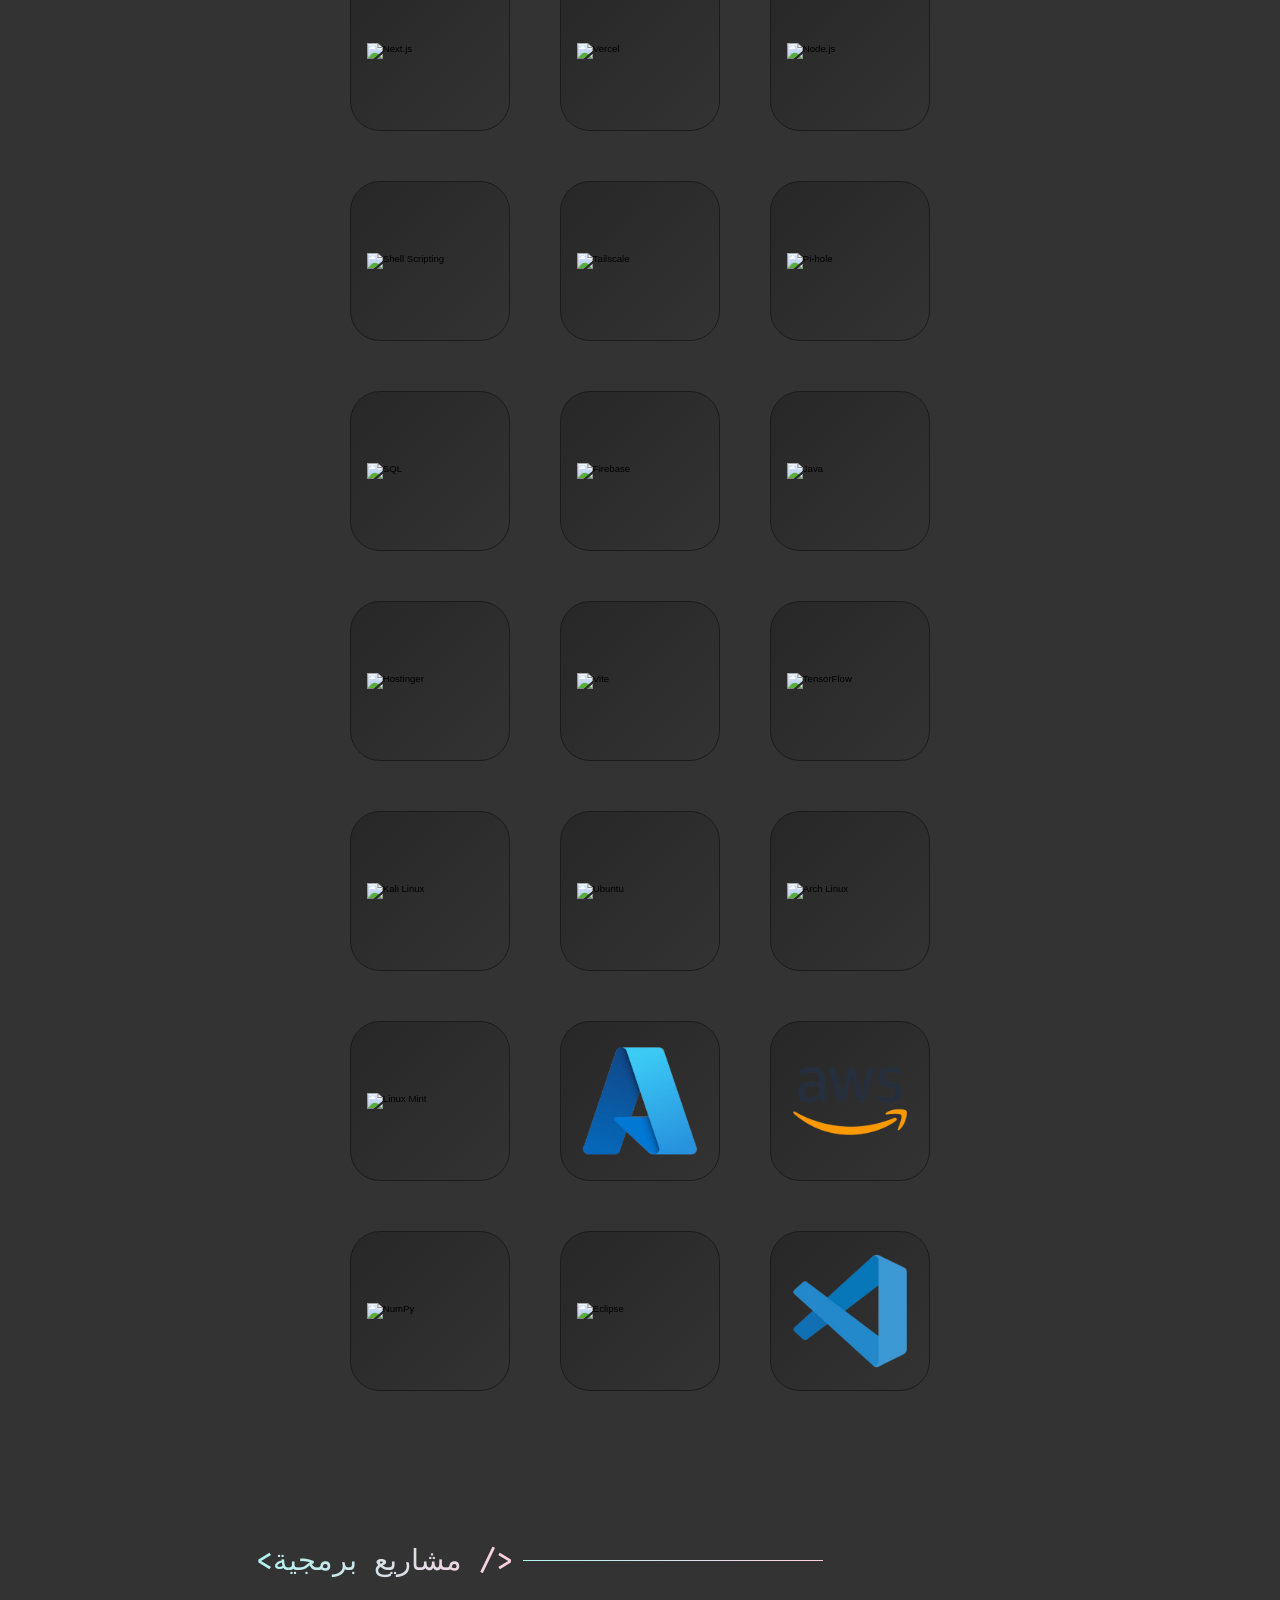
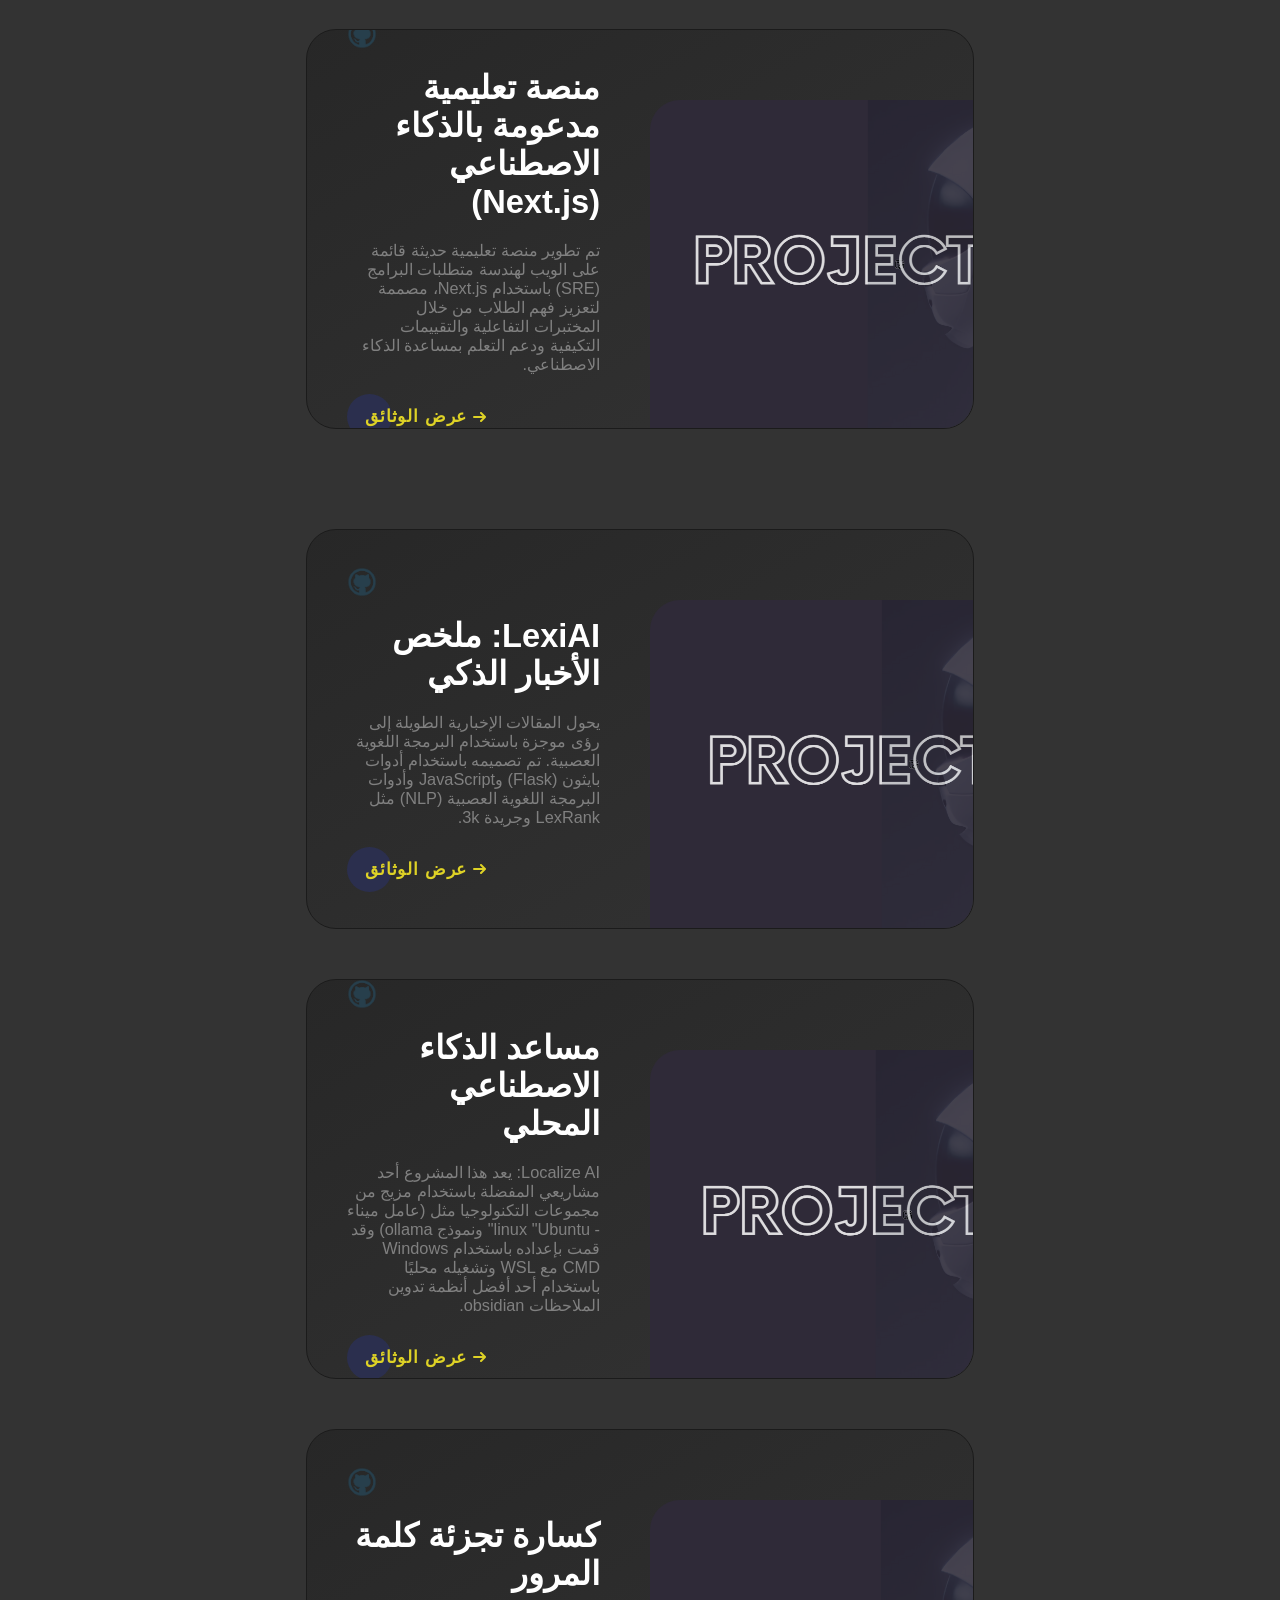
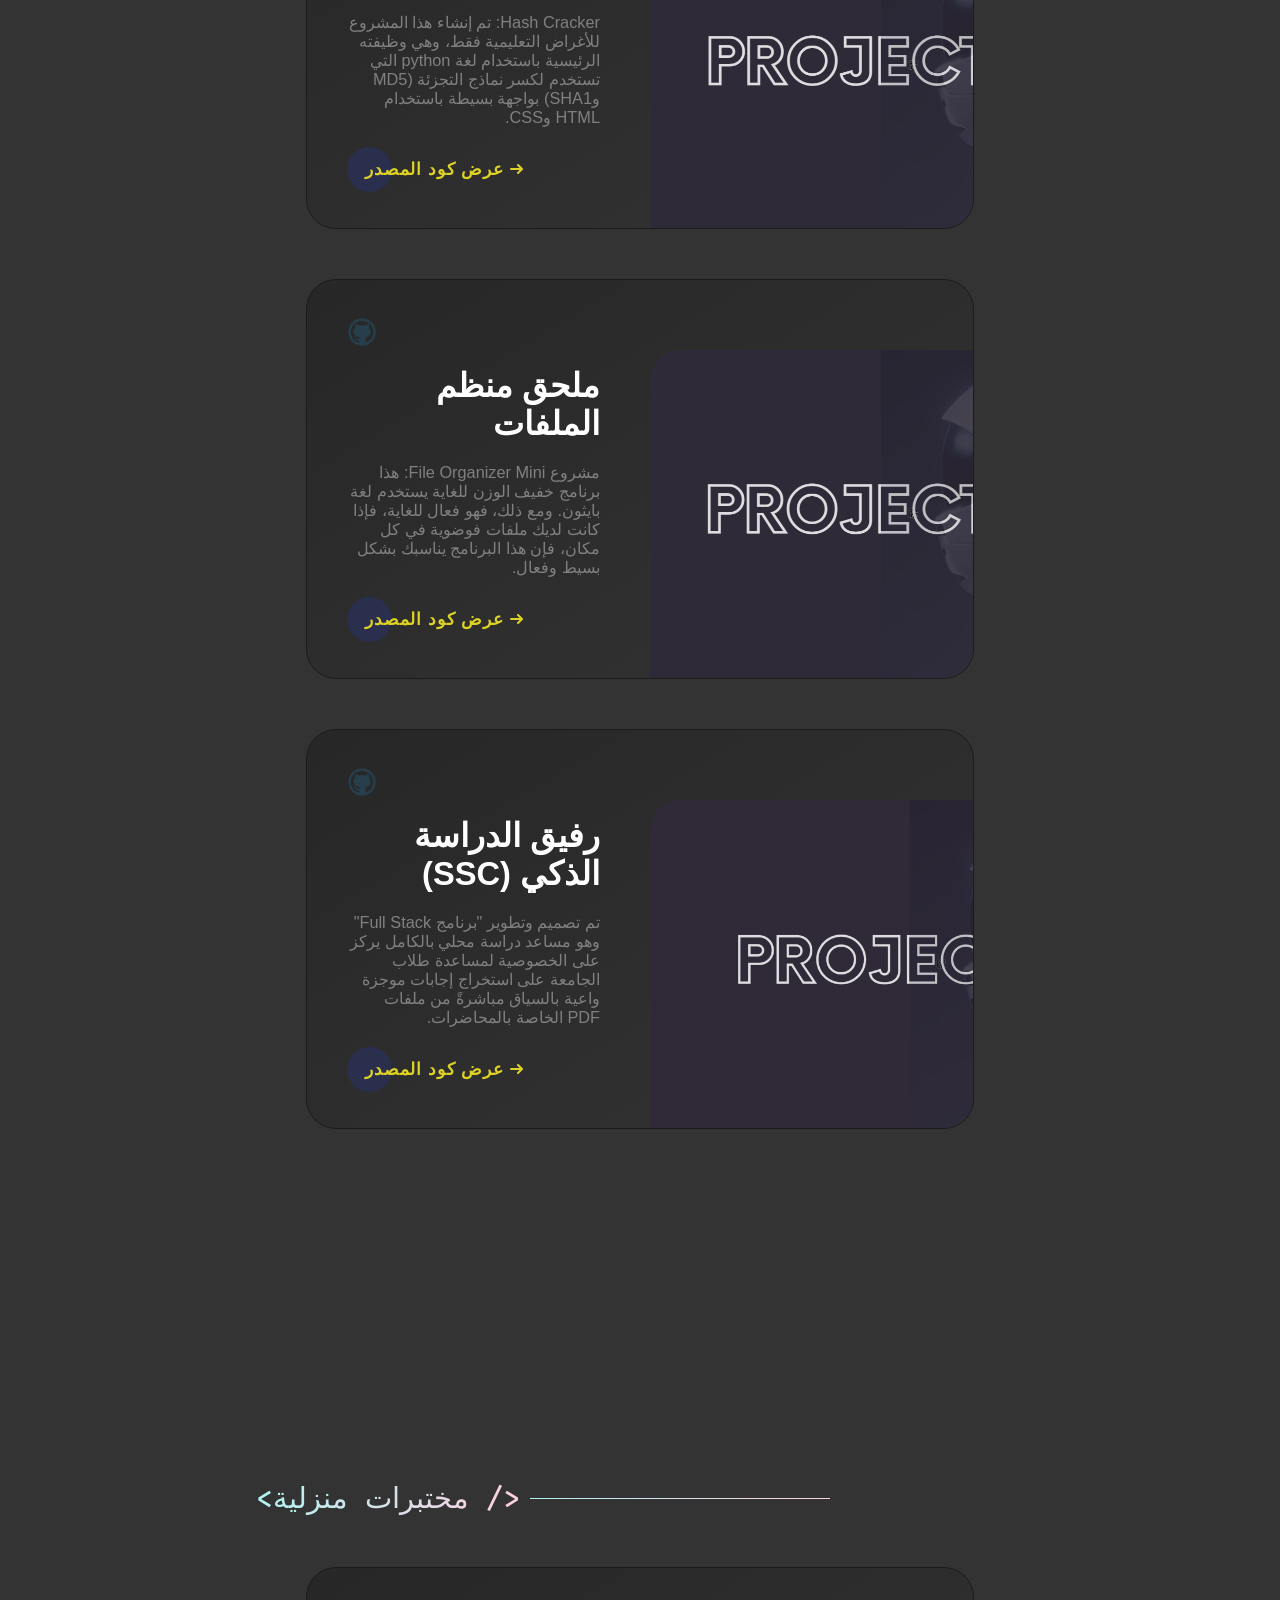
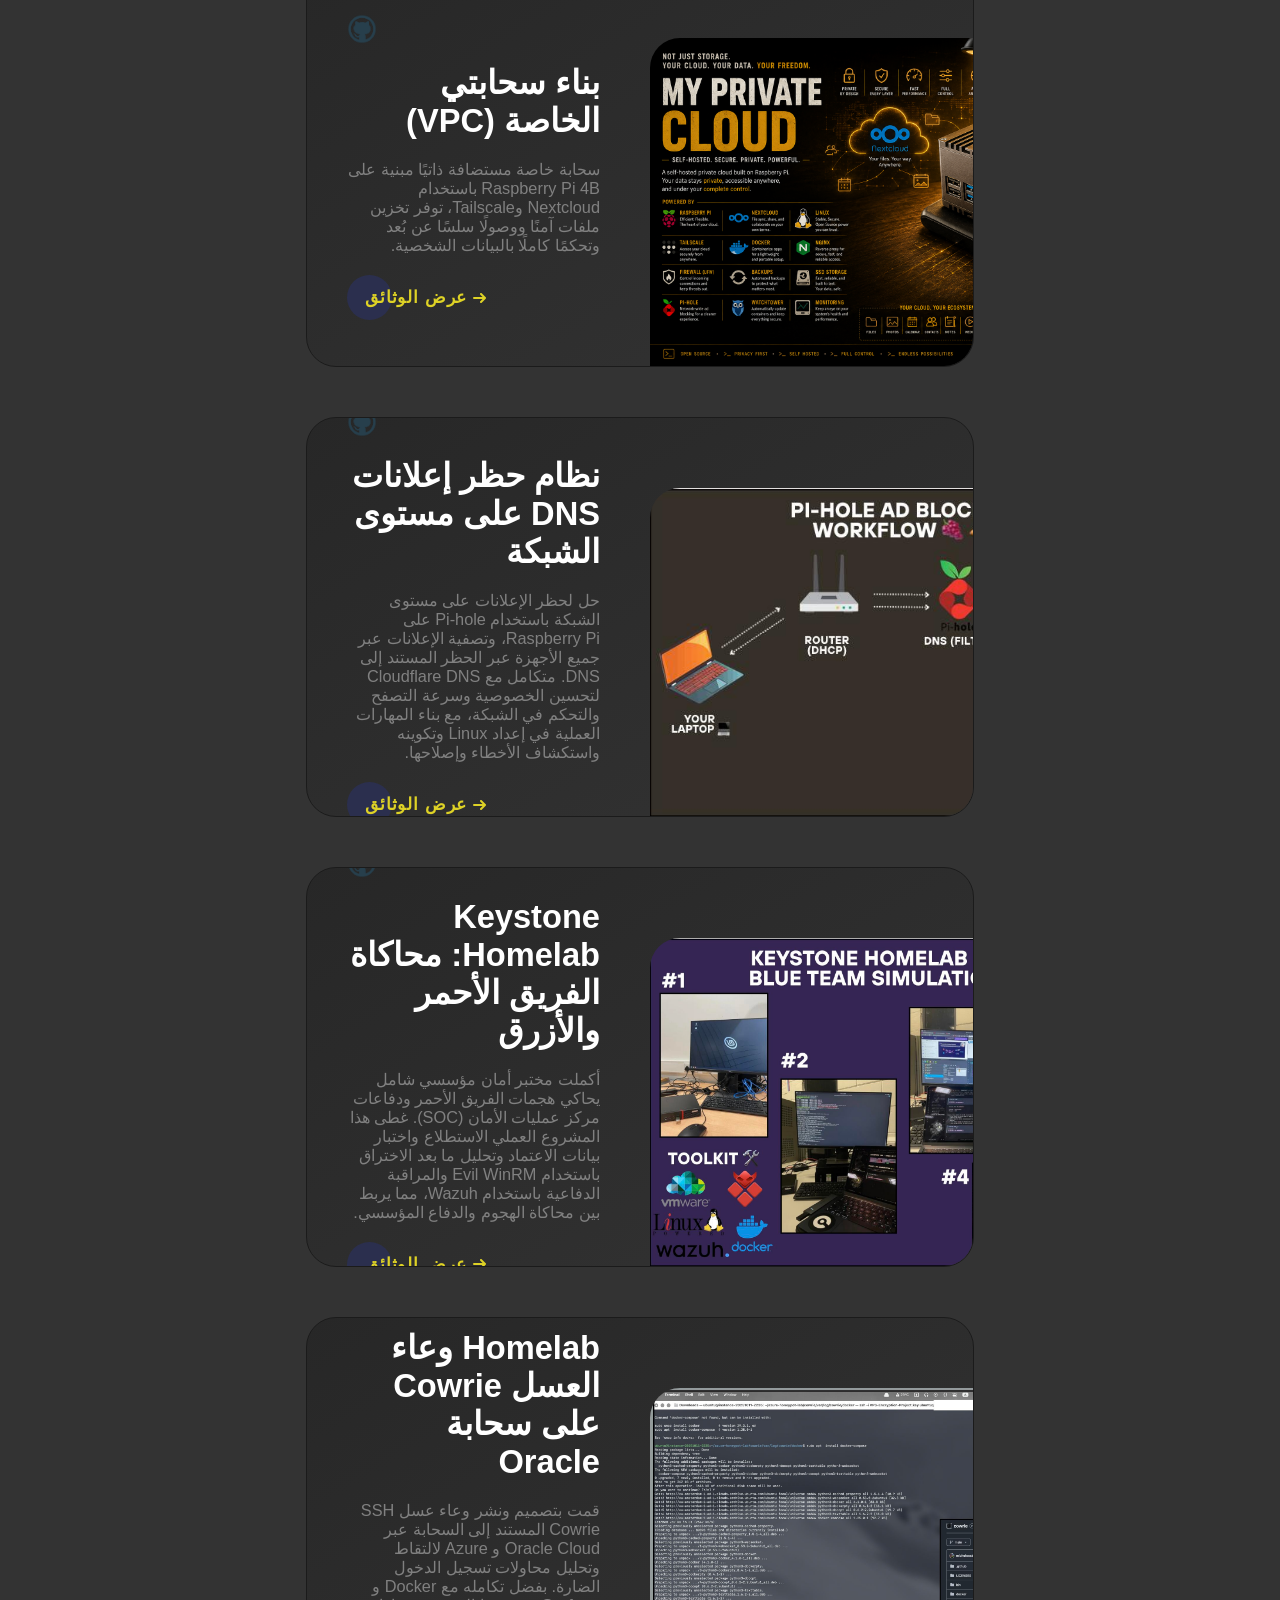
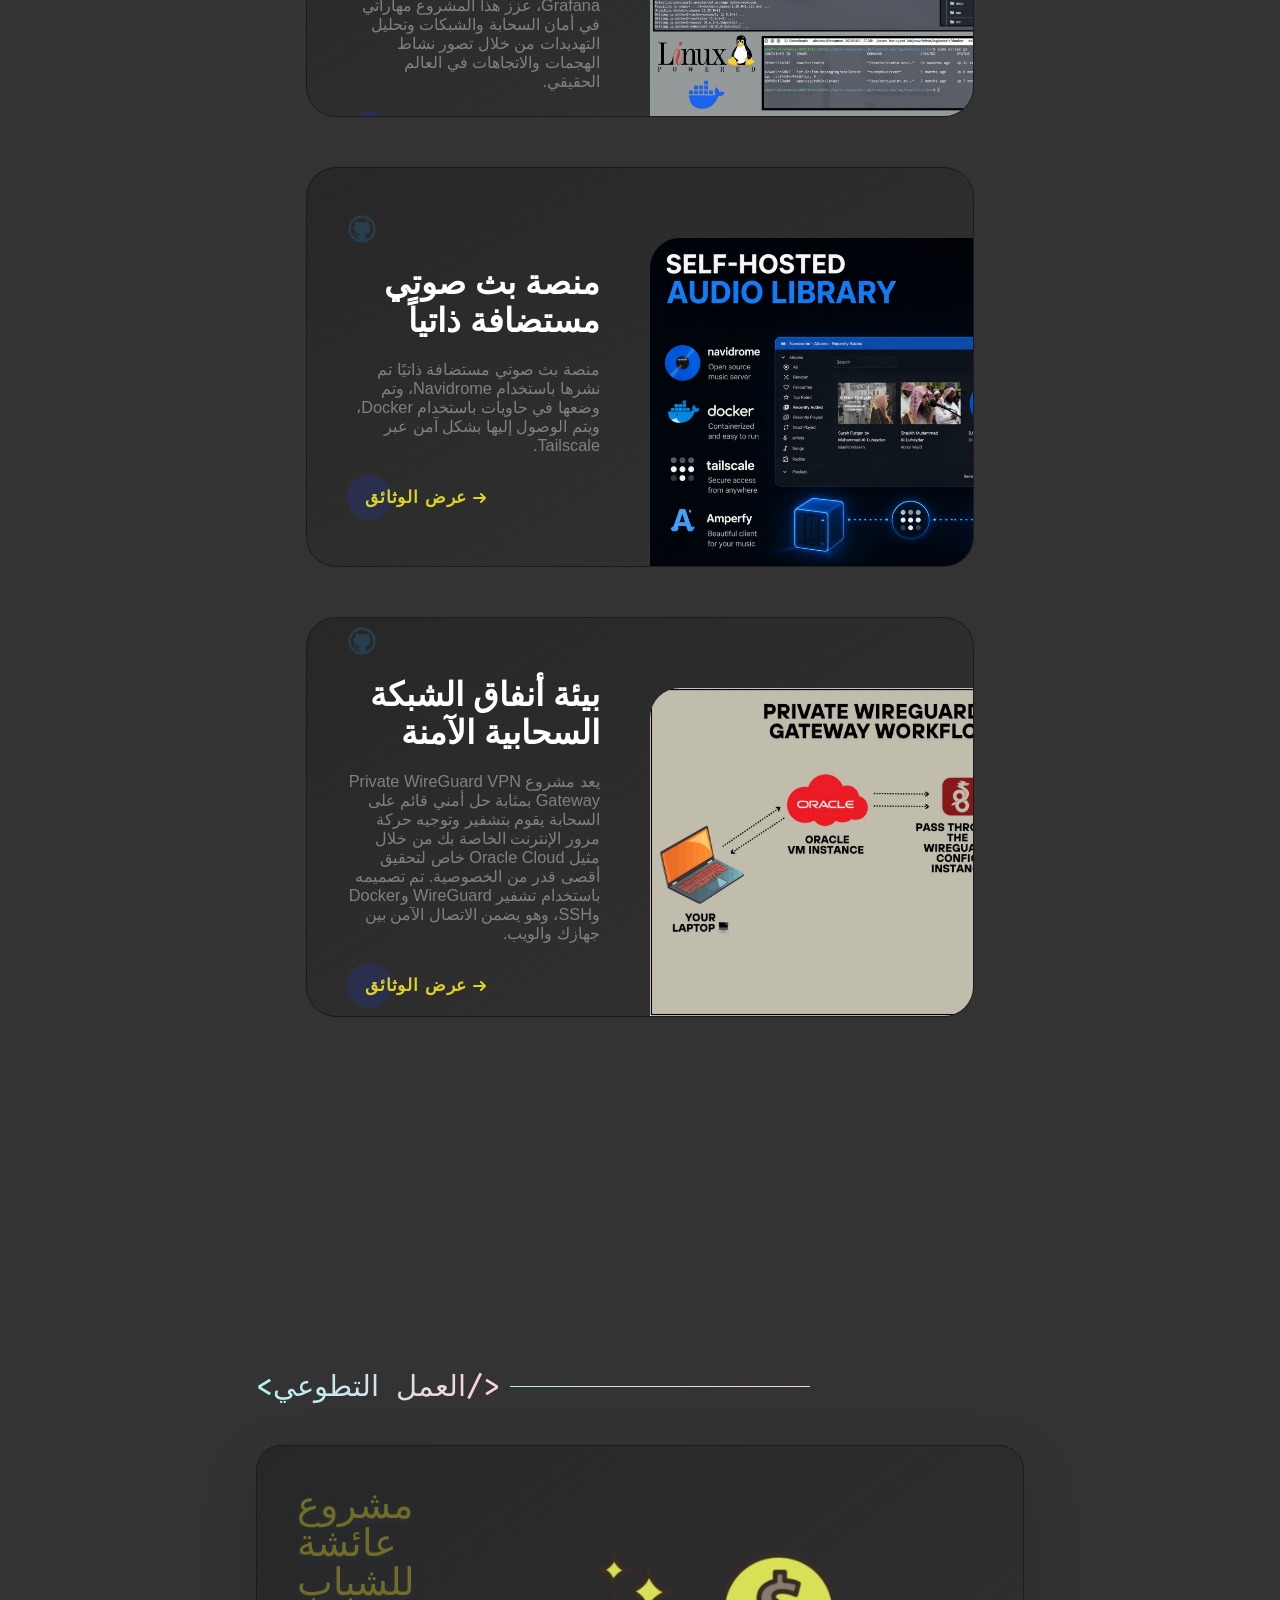
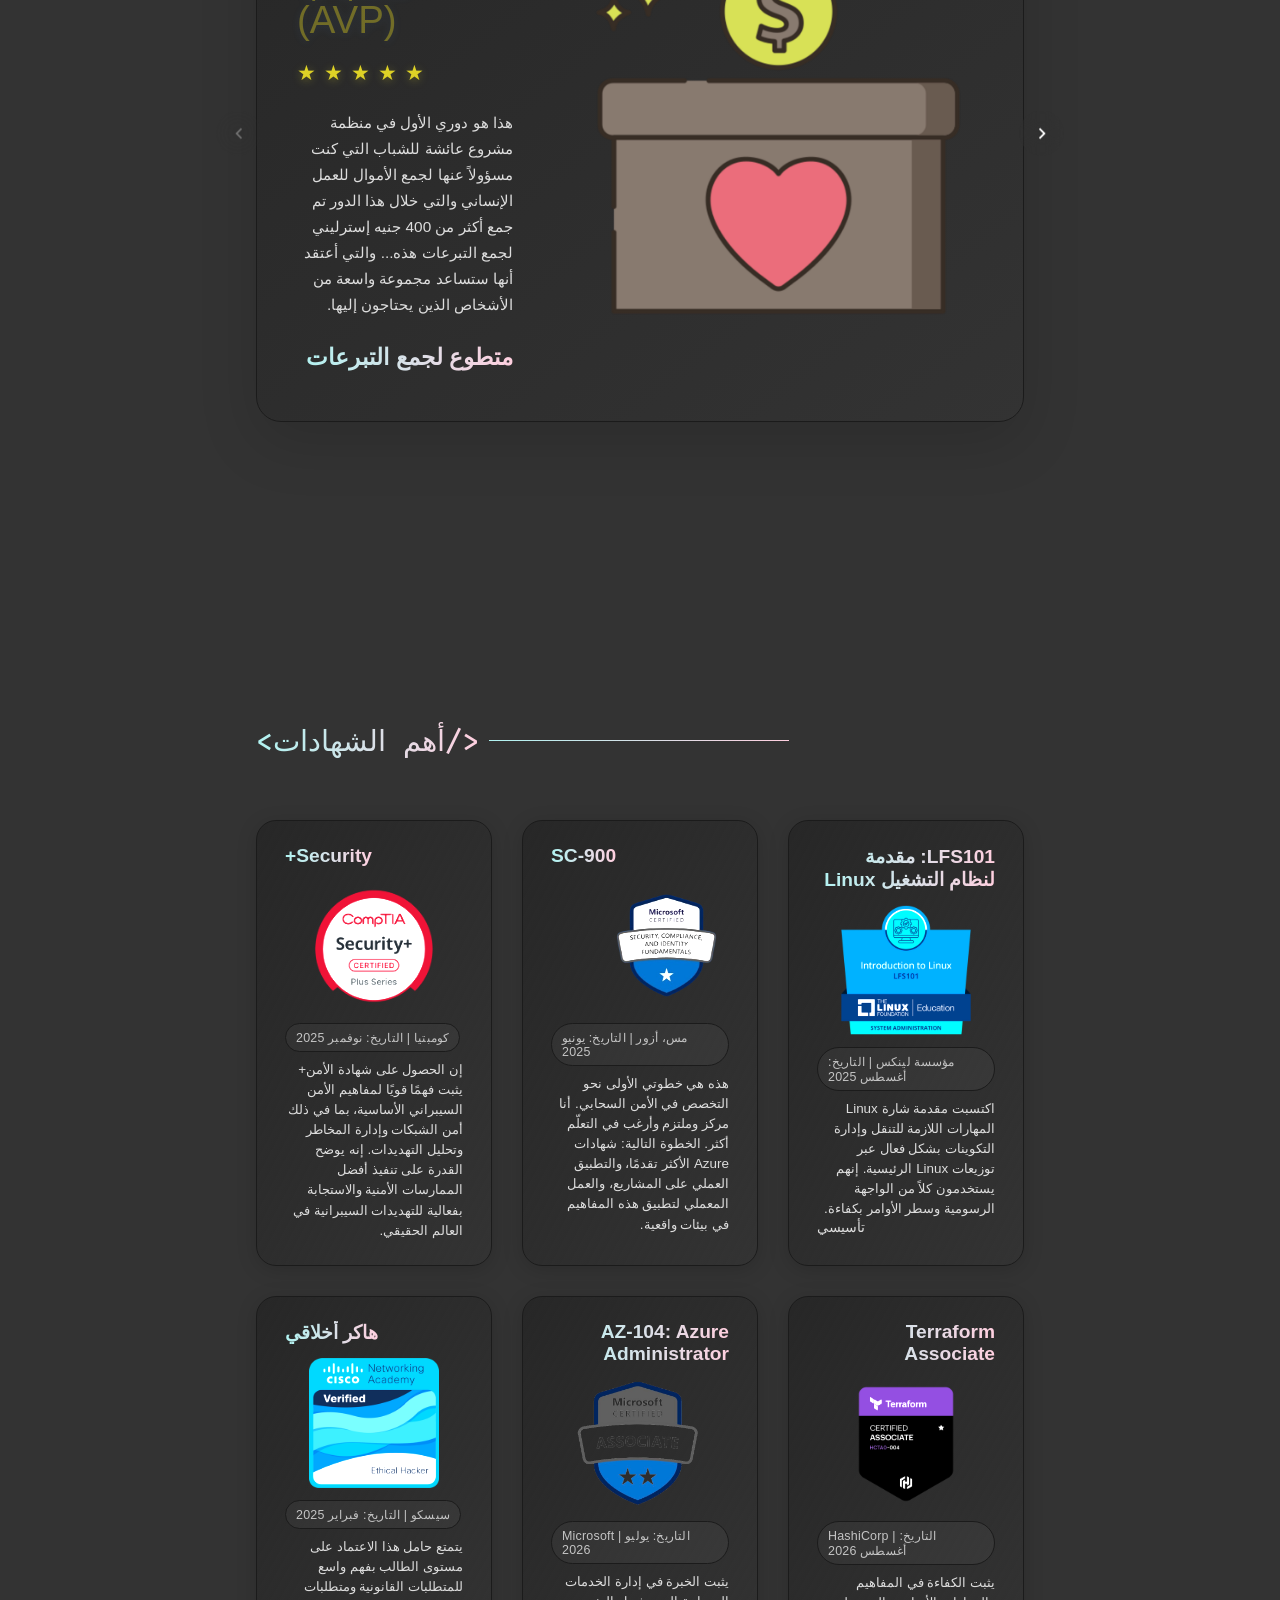
==== commit 4c1a63e0: "Add the VPC Project !" ====
--- a/index-ar.html
+++ b/index-ar.html
@@ -997,6 +997,32 @@
       </div>
       <div class="project-boxes-div">
         <div class="project-box-wrapper" data-aos="fade-up">
+          <div class="project-box project-box2">
+            <div class="info-div">
+              <img alt="أيقونة GitHub" class="faviconforProject" src="src/github icon.png" />
+              <article class="ProjectHeading">بناء سحابتي الخاصة (VPC)</article>
+              <p class="ProjectDescription">
+                سحابة خاصة مستضافة ذاتيًا مبنية على Raspberry Pi 4B باستخدام Nextcloud وTailscale، توفر تخزين ملفات آمنًا
+                ووصولًا سلسًا عن بُعد وتحكمًا كاملًا بالبيانات الشخصية.
+              </p>
+              <div class="project-buttons">
+                <a aria-label="عرض وثائق السحابة الخاصة" class="cta"
+                  href="https://code-tech77.github.io/private-cloud-docs/welcome/" target="_blank" rel="noopener noreferrer">
+                  <span>عرض الوثائق</span>
+                  <svg height="10px" viewbox="0 0 13 10" width="15px">
+                    <path d="M1,5 L11,5"></path>
+                    <polyline points="8 1 12 5 8 9"></polyline>
+                  </svg>
+                </a>
+              </div>
+            </div>
+            <div class="image-div">
+              <img alt="سحابة خاصة مستضافة على Raspberry Pi" src="src/VPC.PNG" />
+            </div>
+          </div>
+        </div>
+
+        <div class="project-box-wrapper" data-aos="fade-up">
           <div class="project-box project-box2" id="project-box2">
             <div class="info-div">
               <img alt="atomic asher website favicon" class="faviconforProject" src="src/github icon.png" />
@@ -1702,4 +1728,4 @@
   </script>
 </body>
 
-</html>+</html>
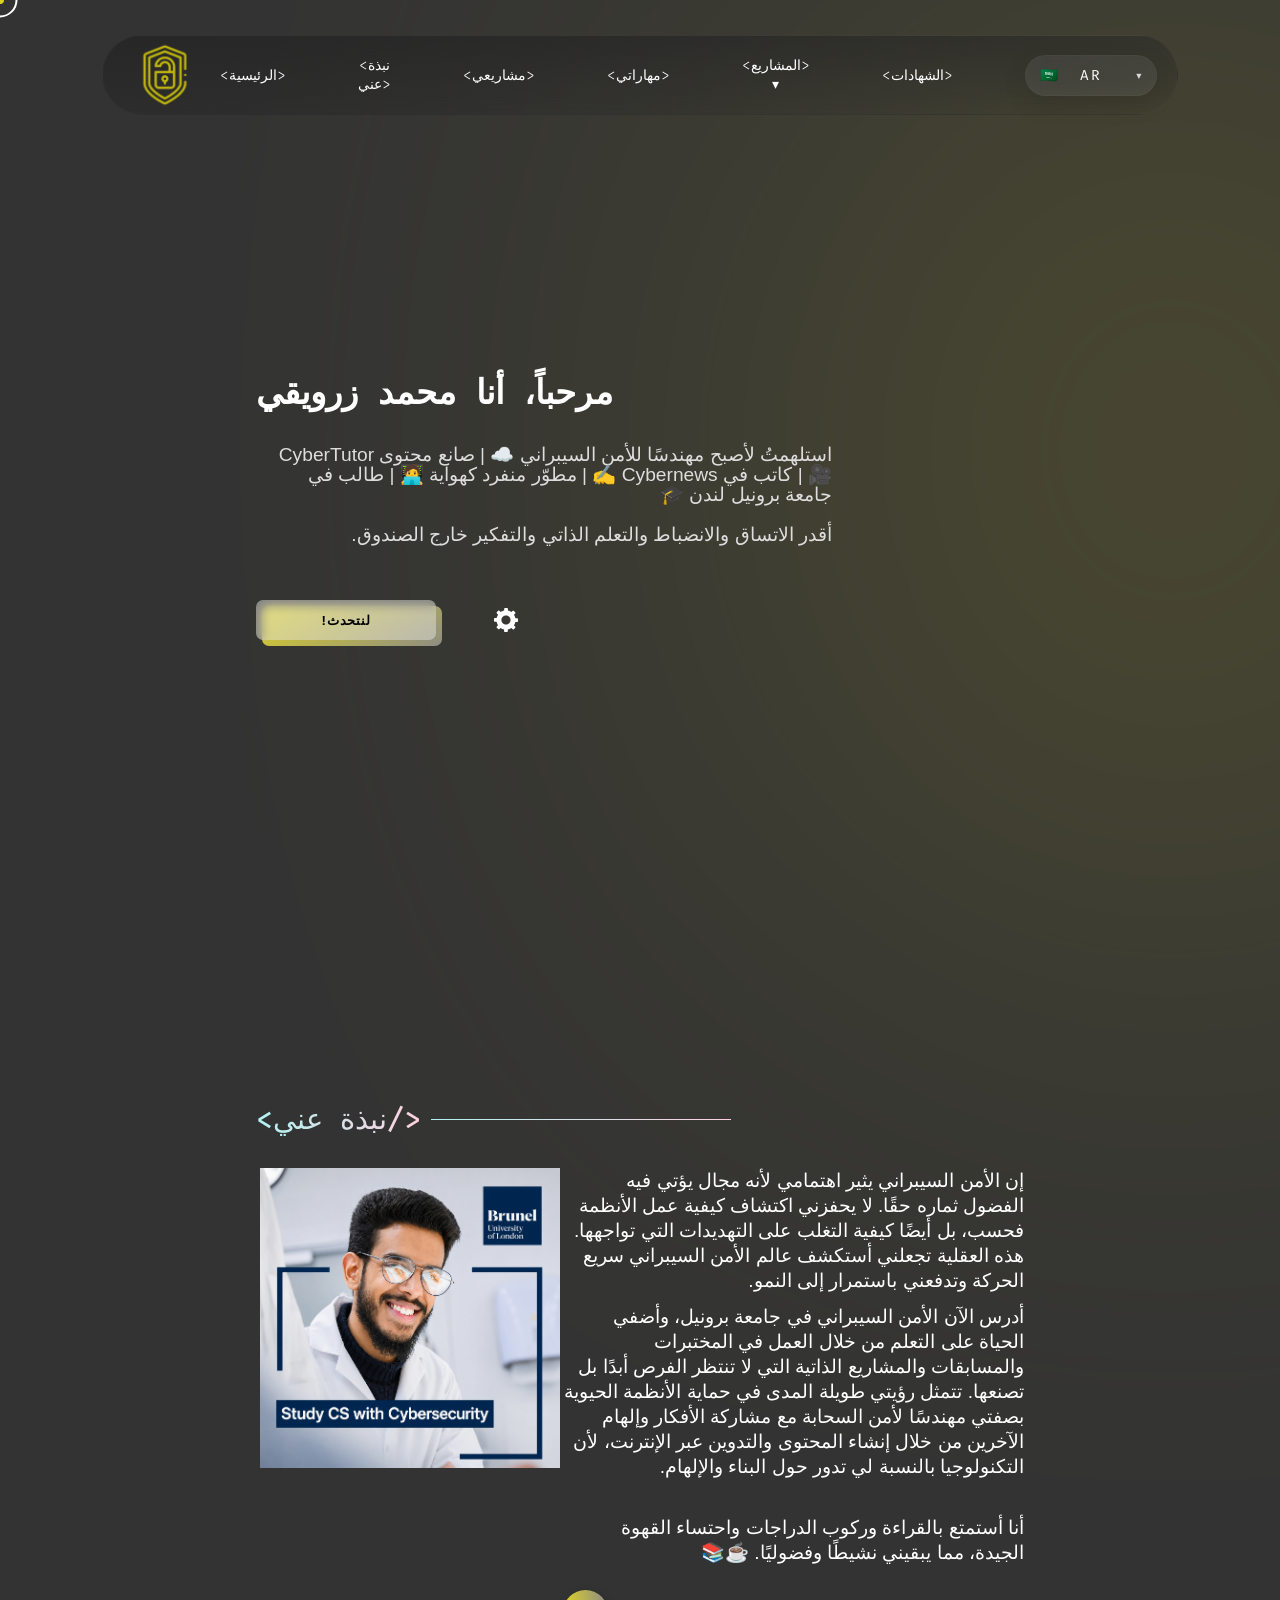
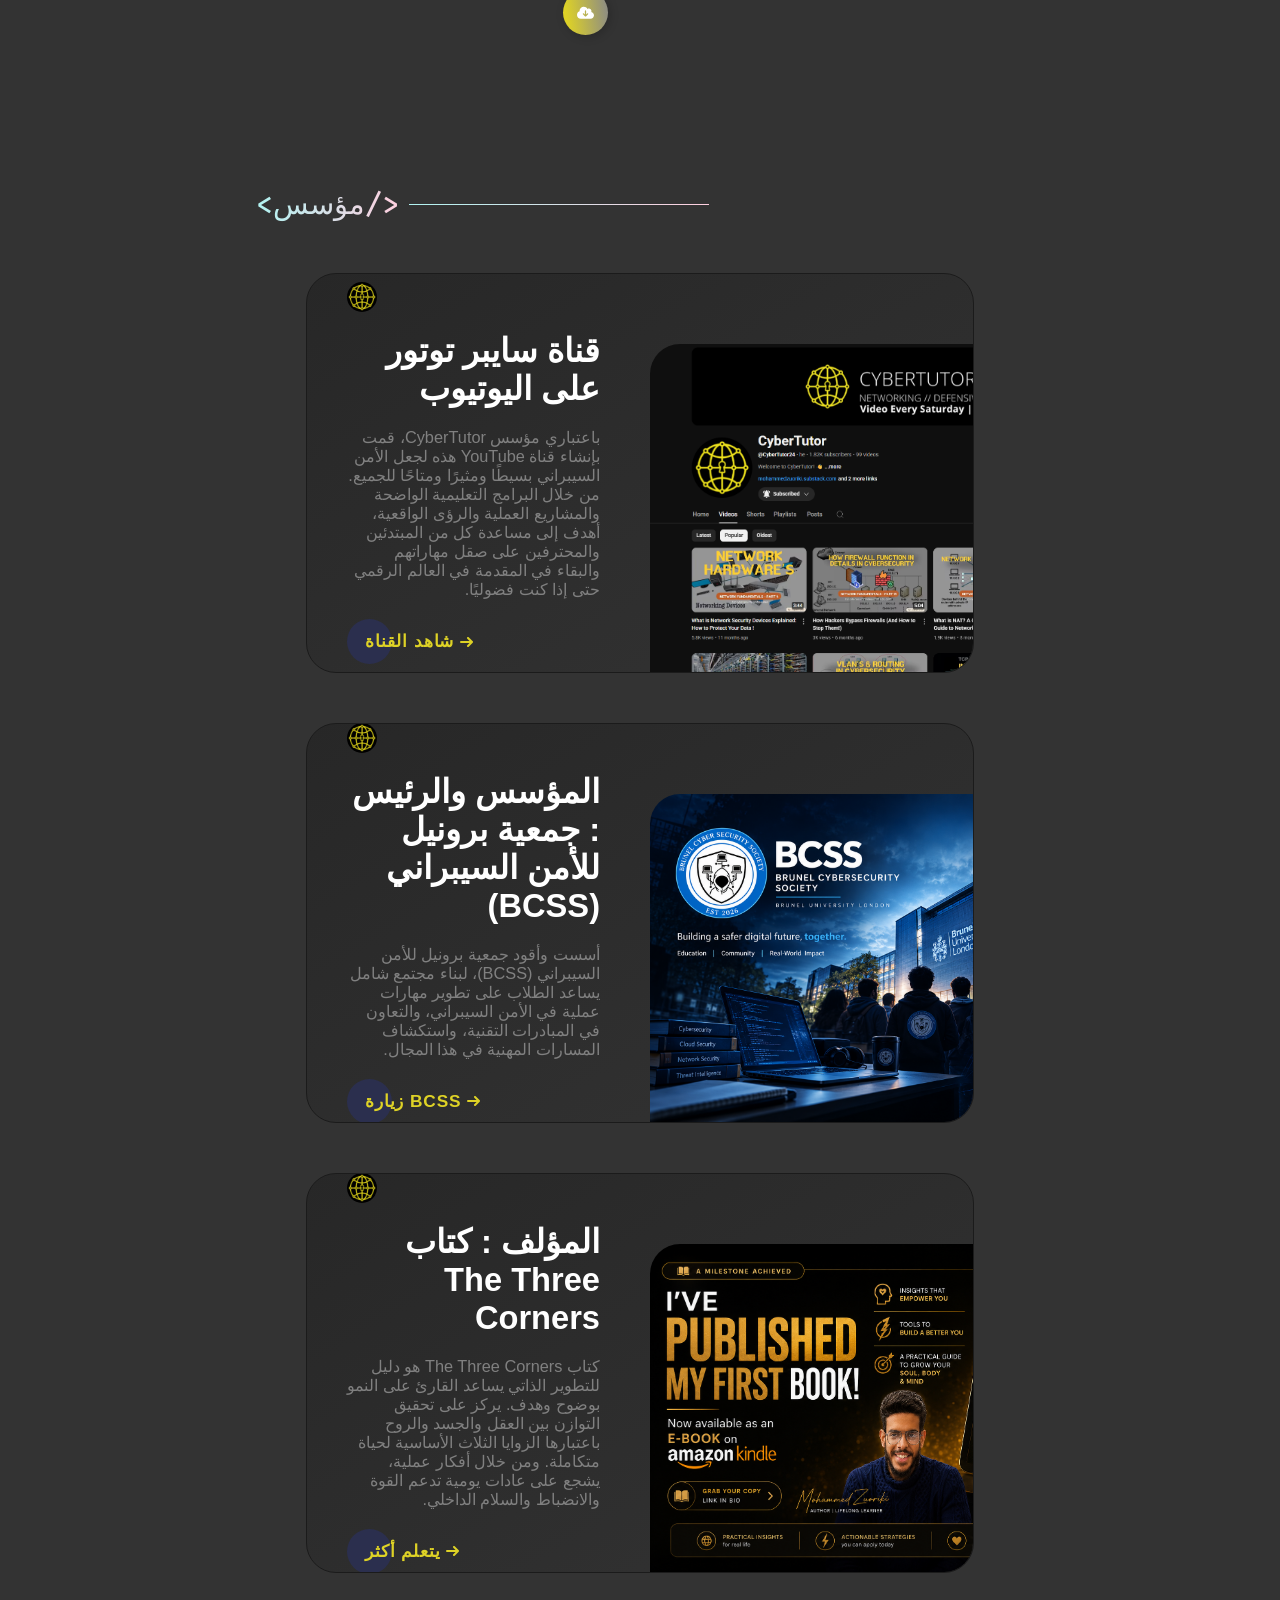
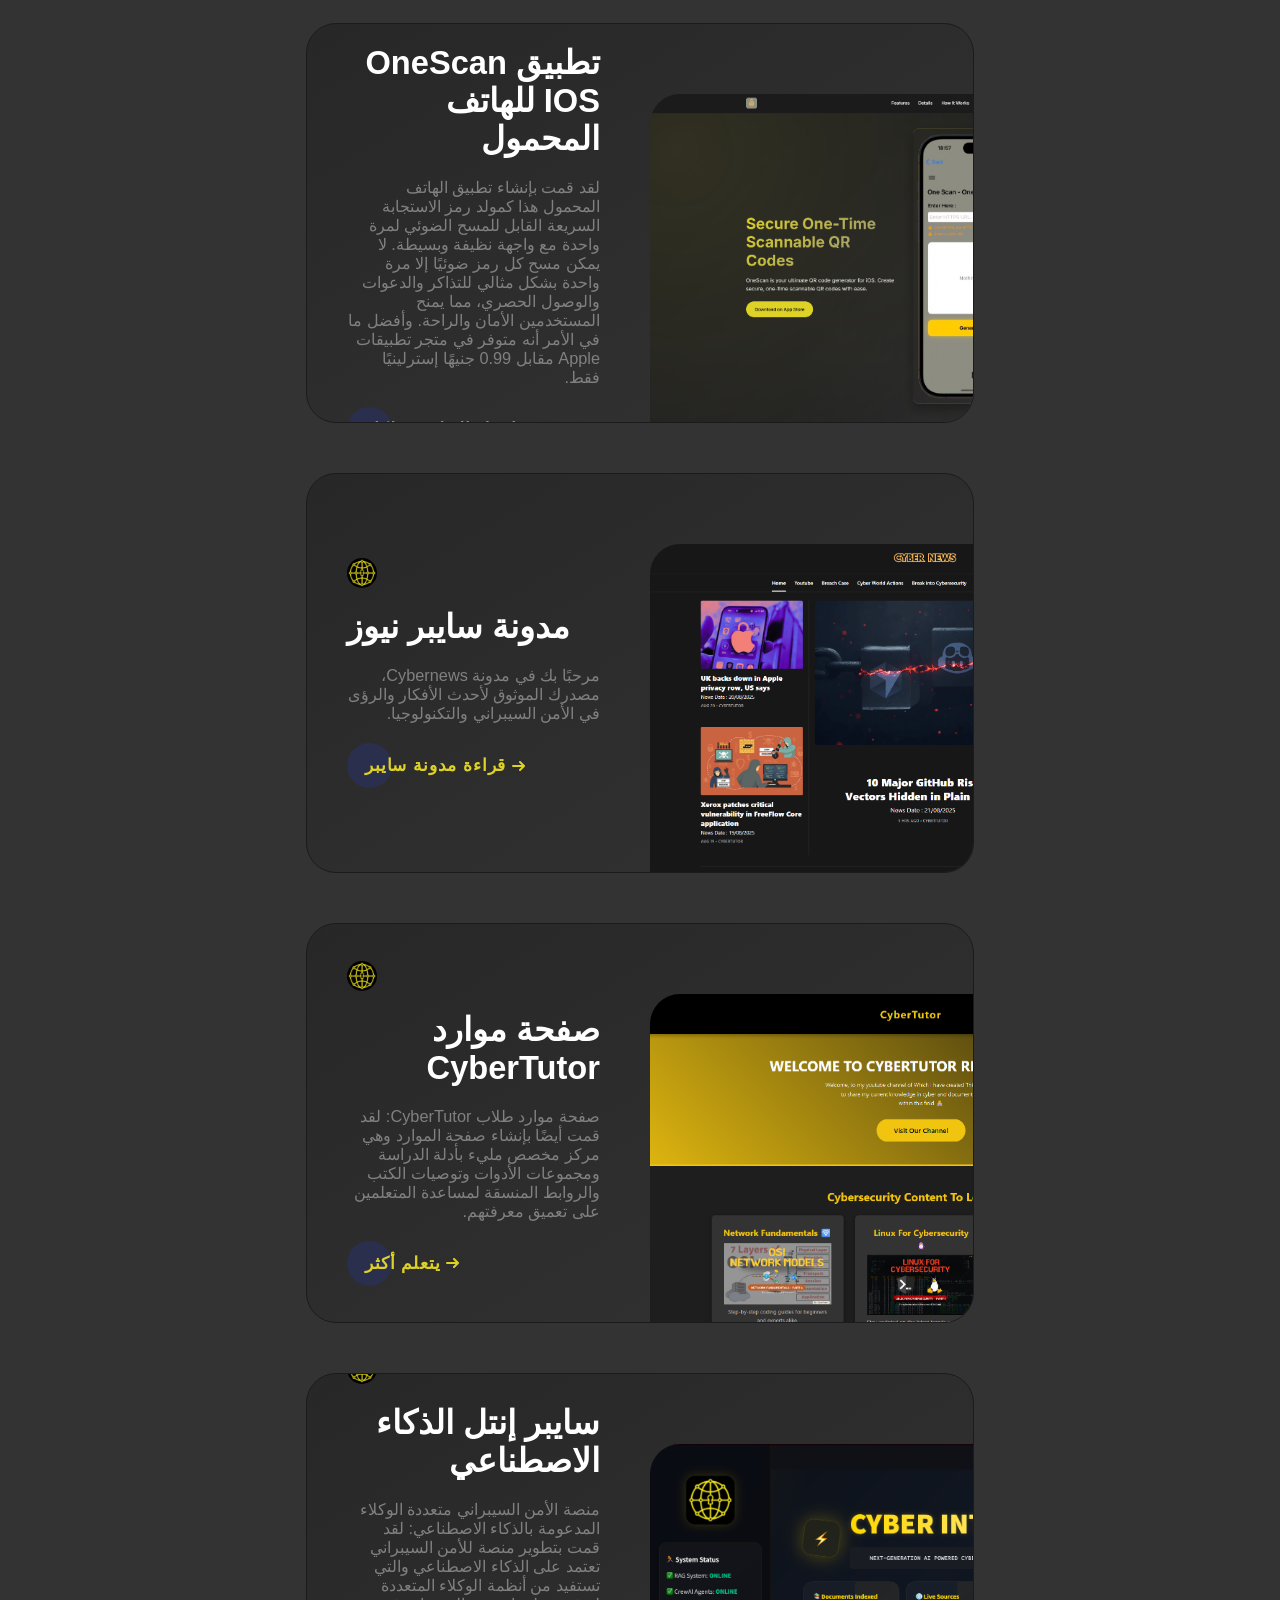
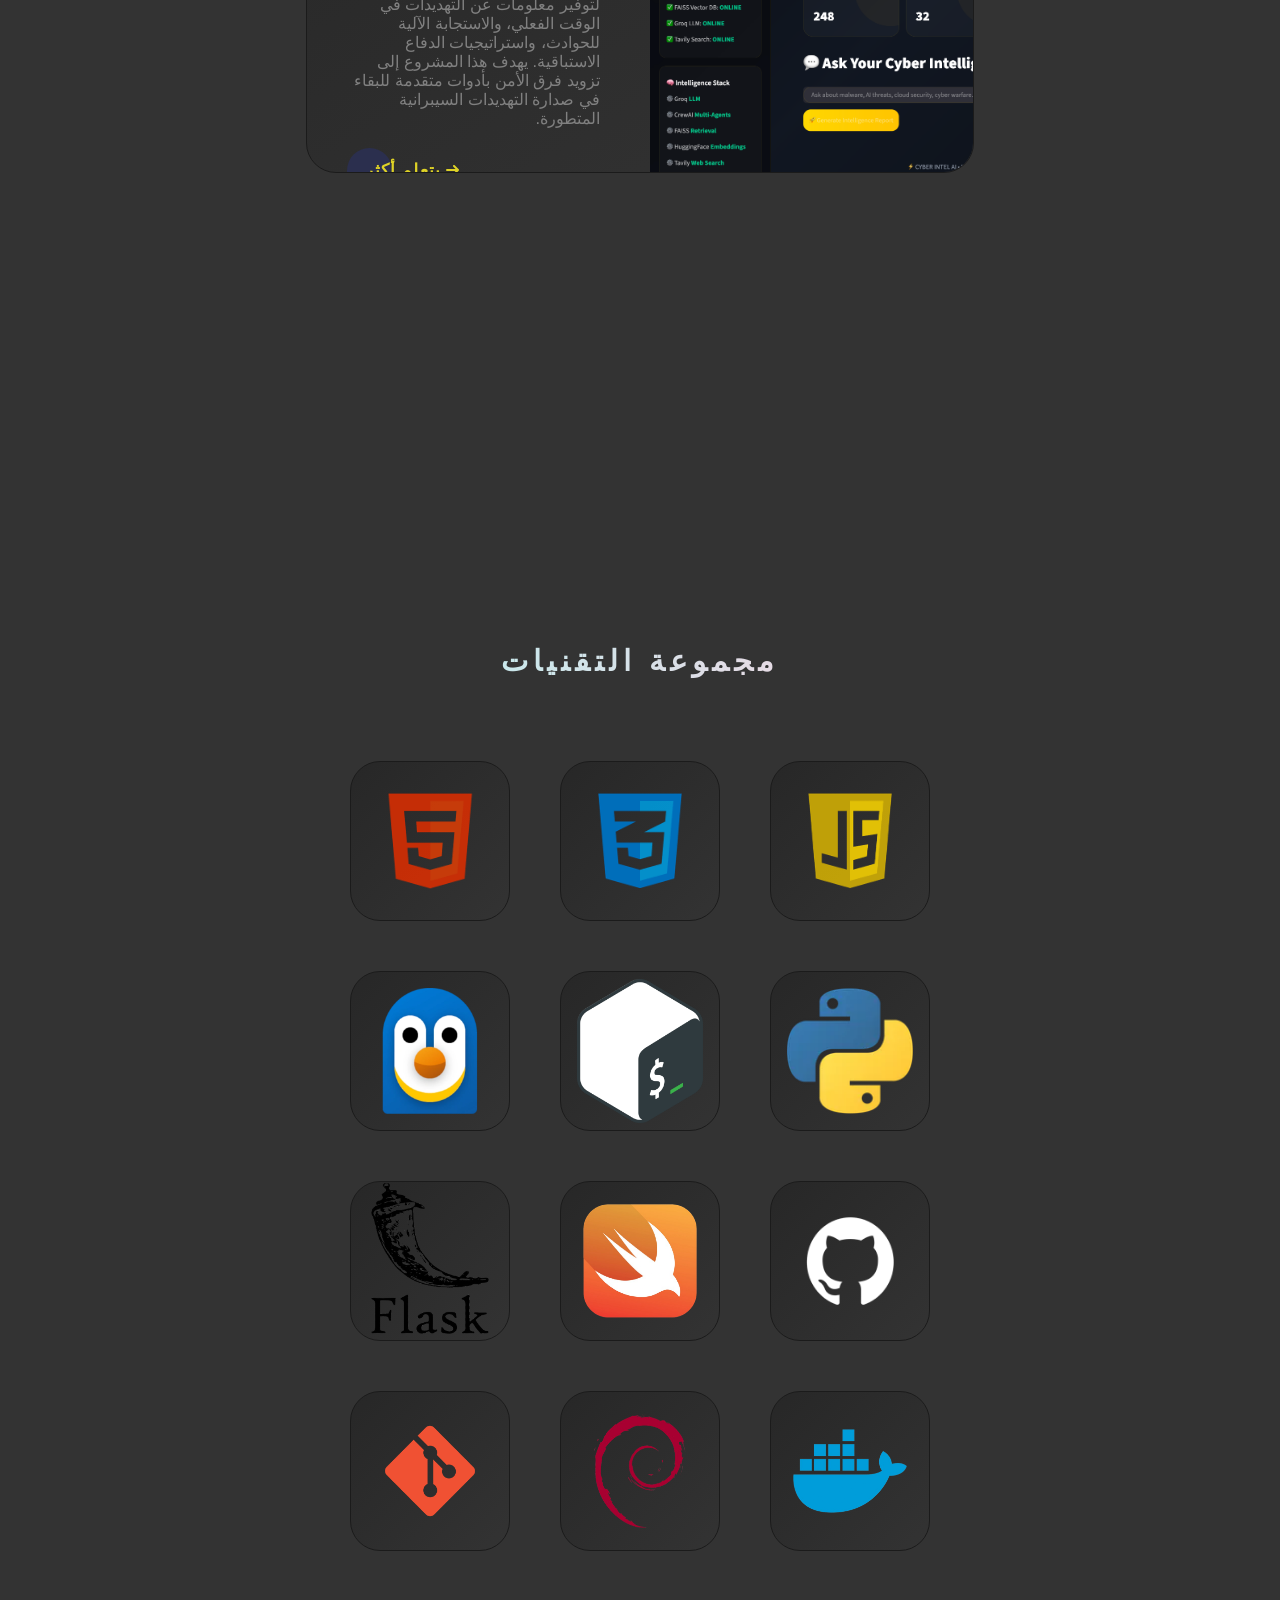
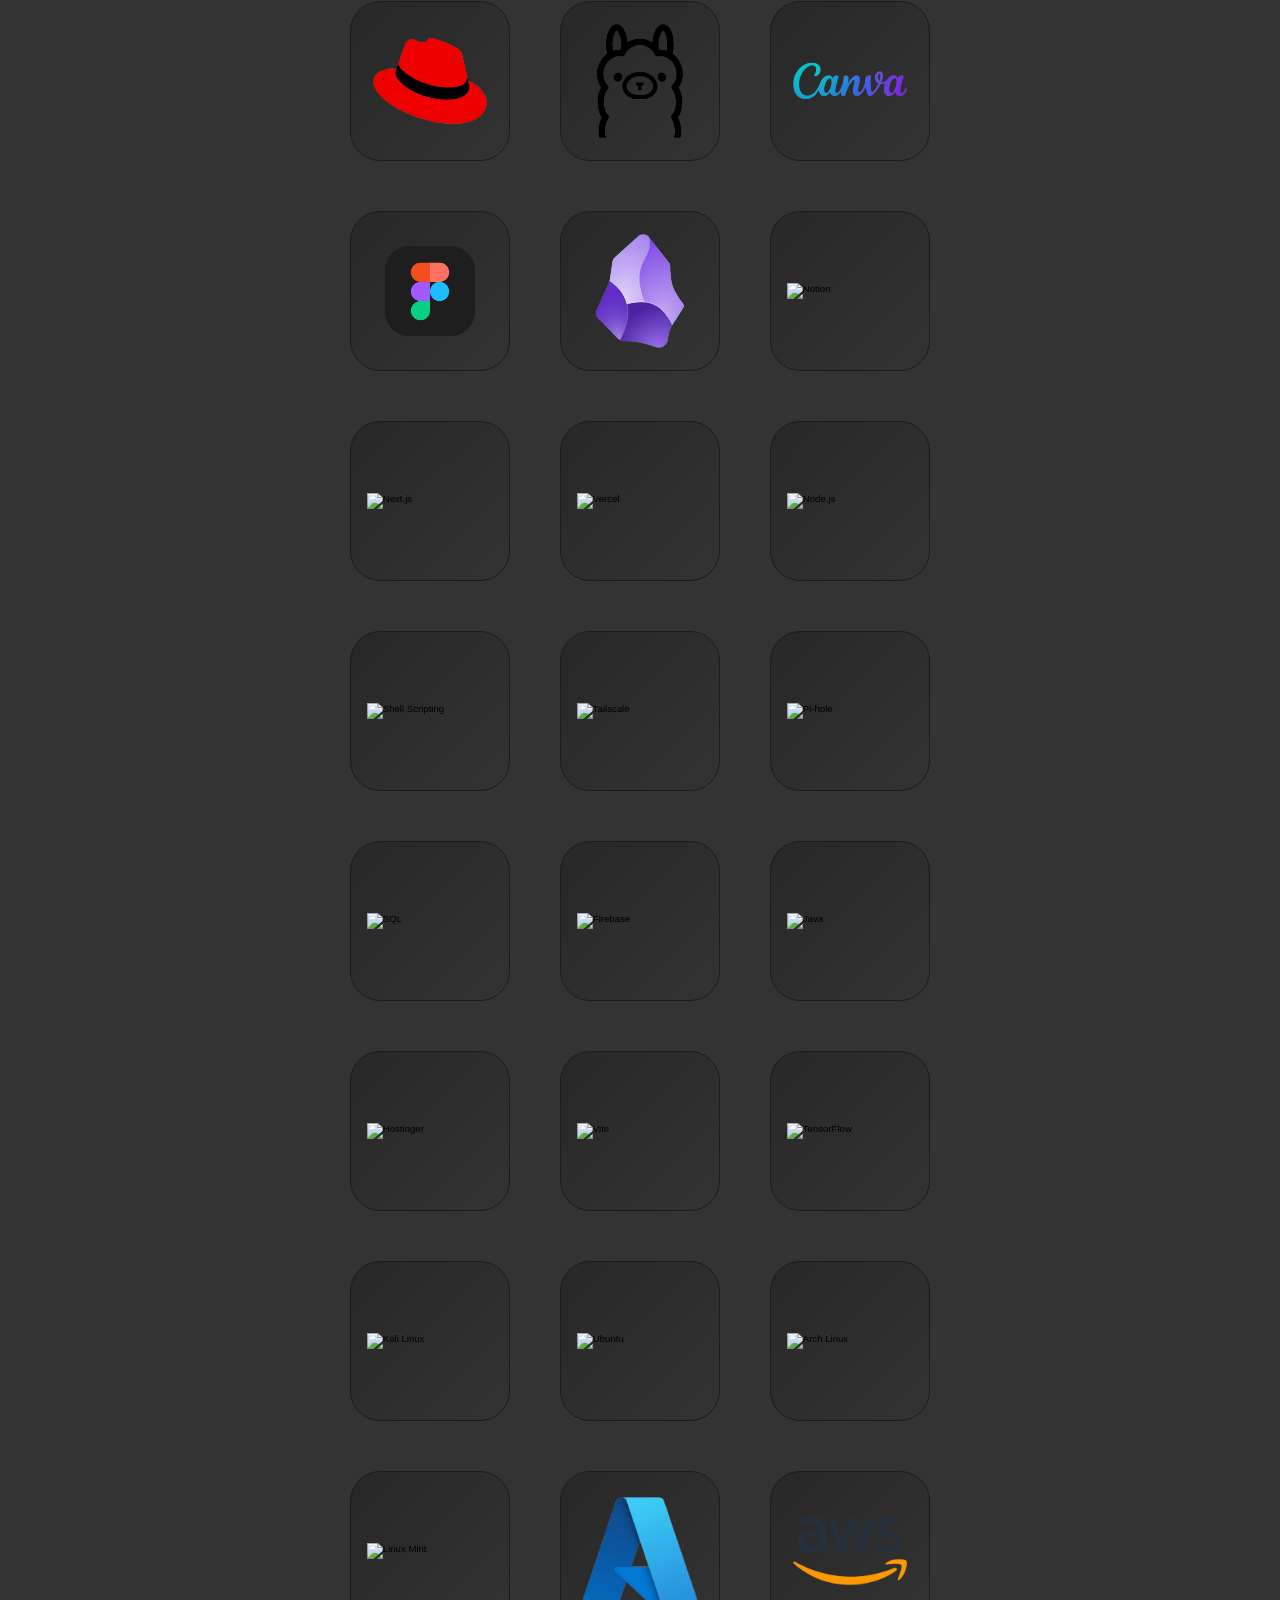
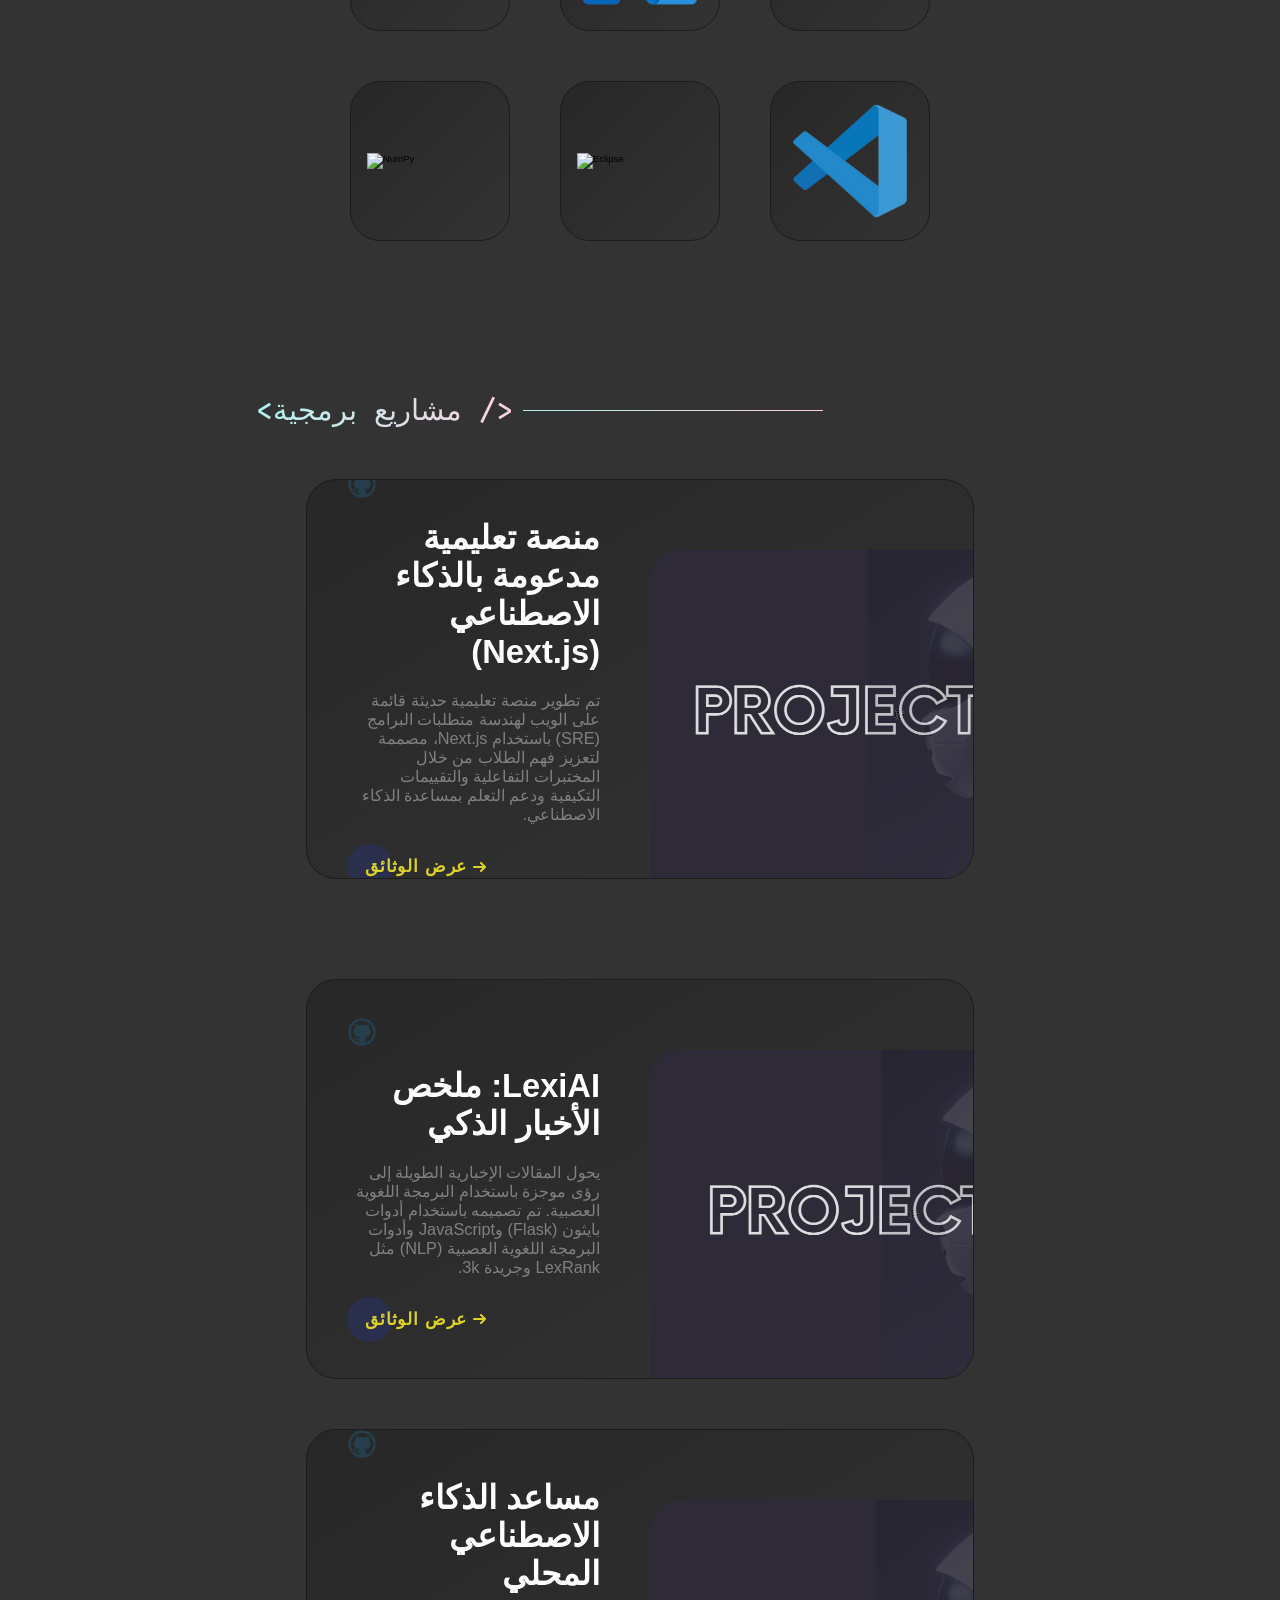
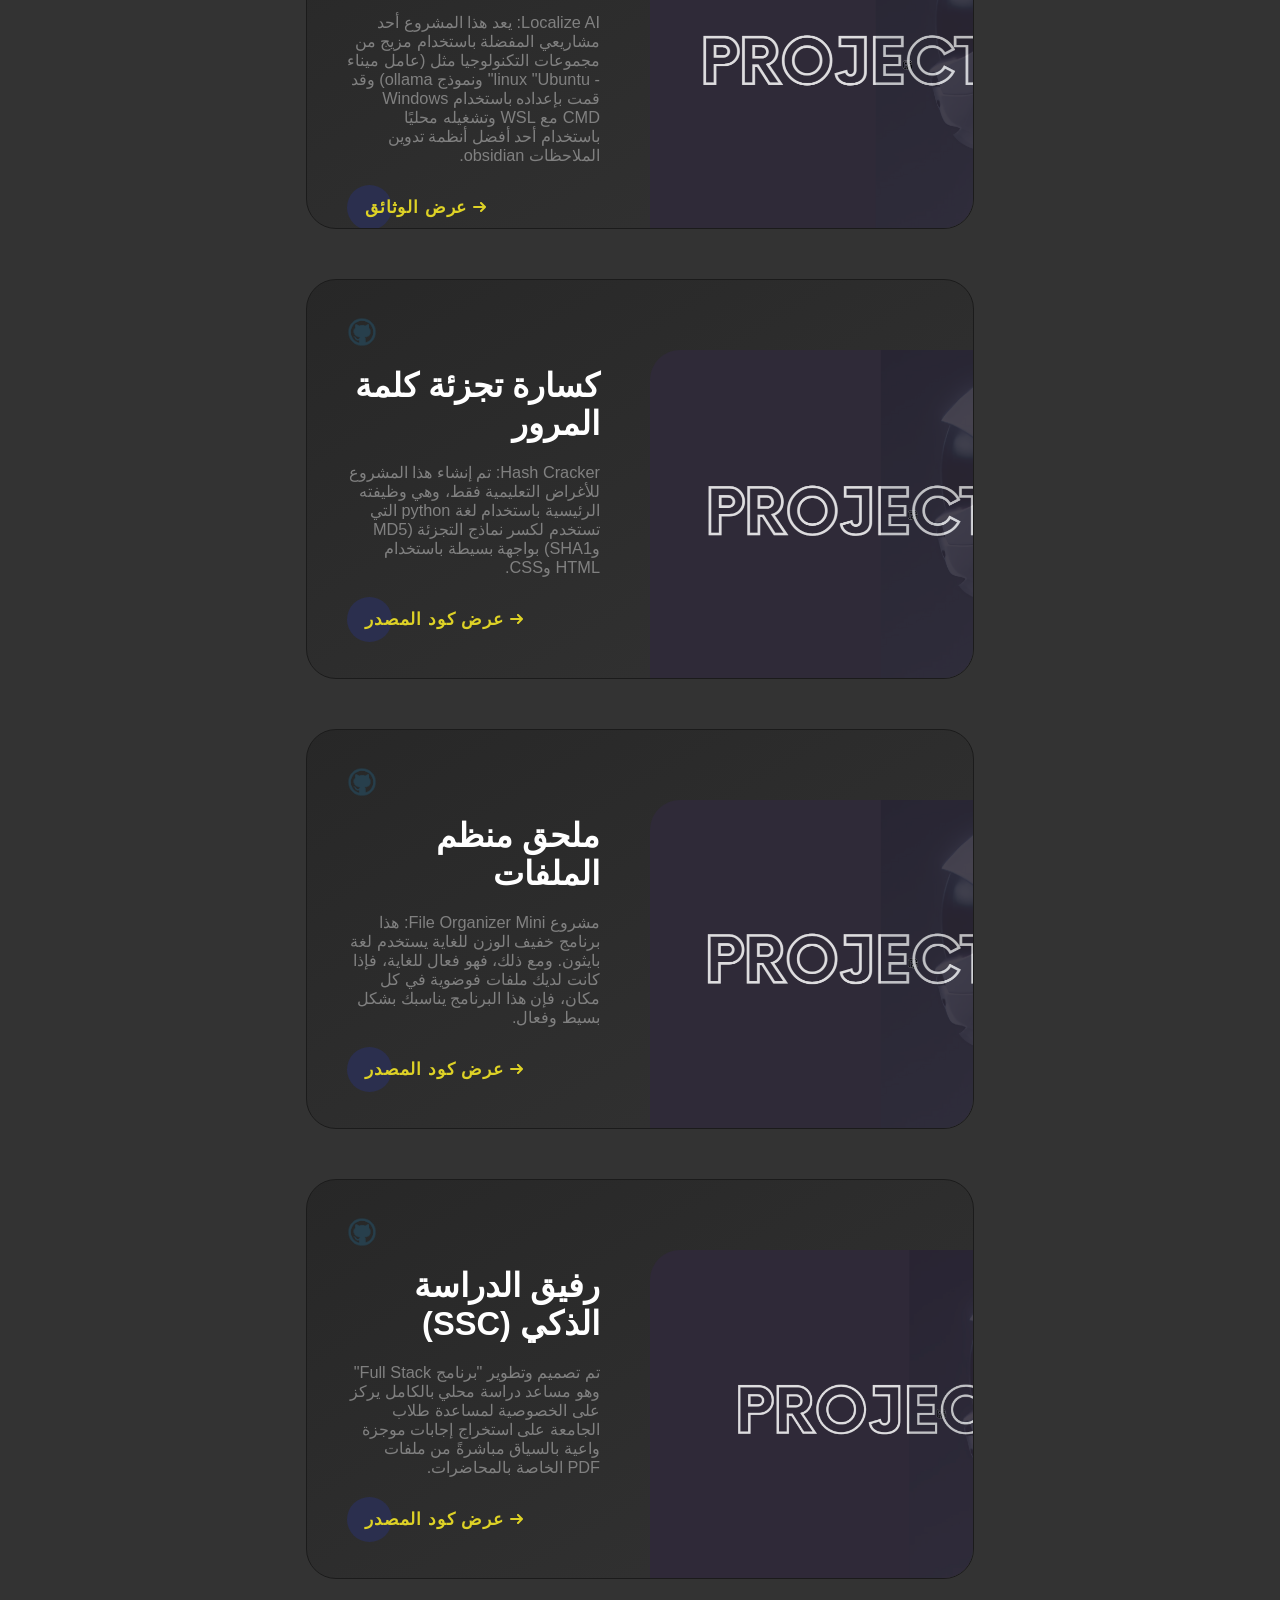
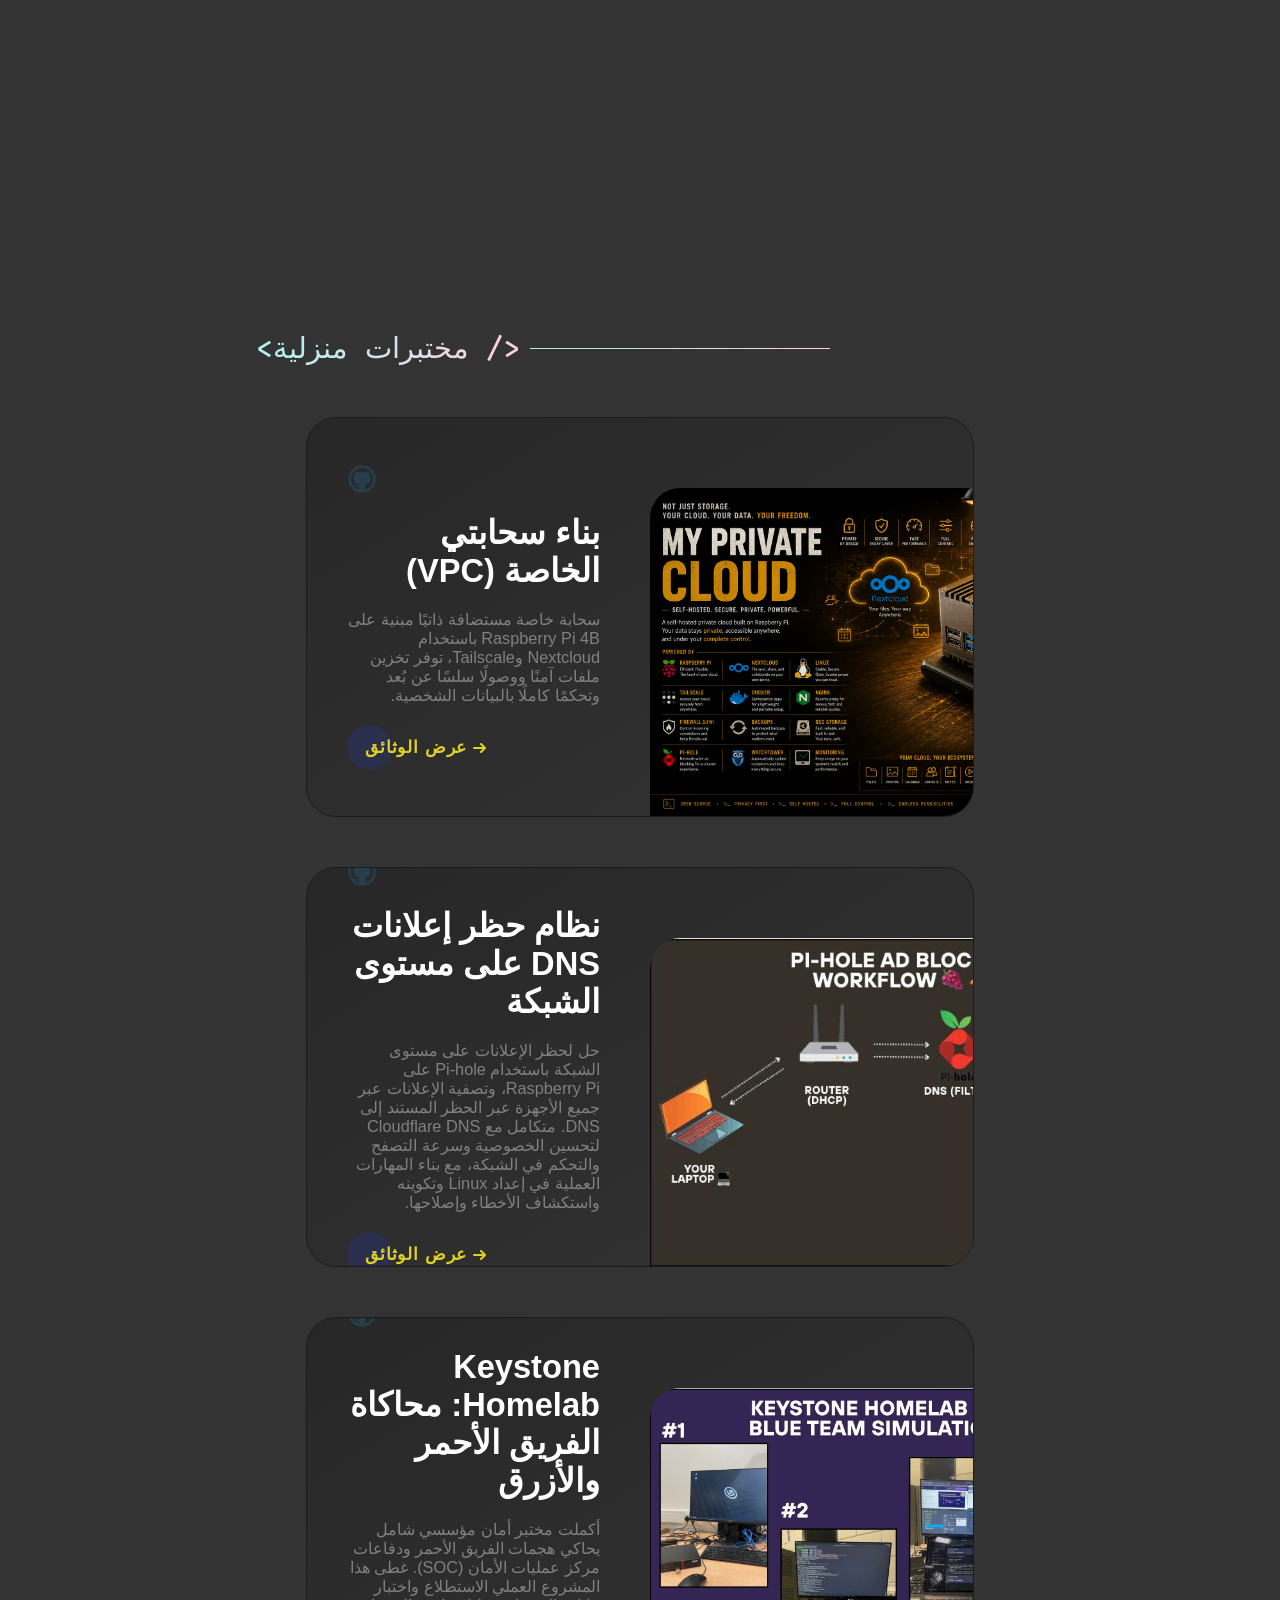
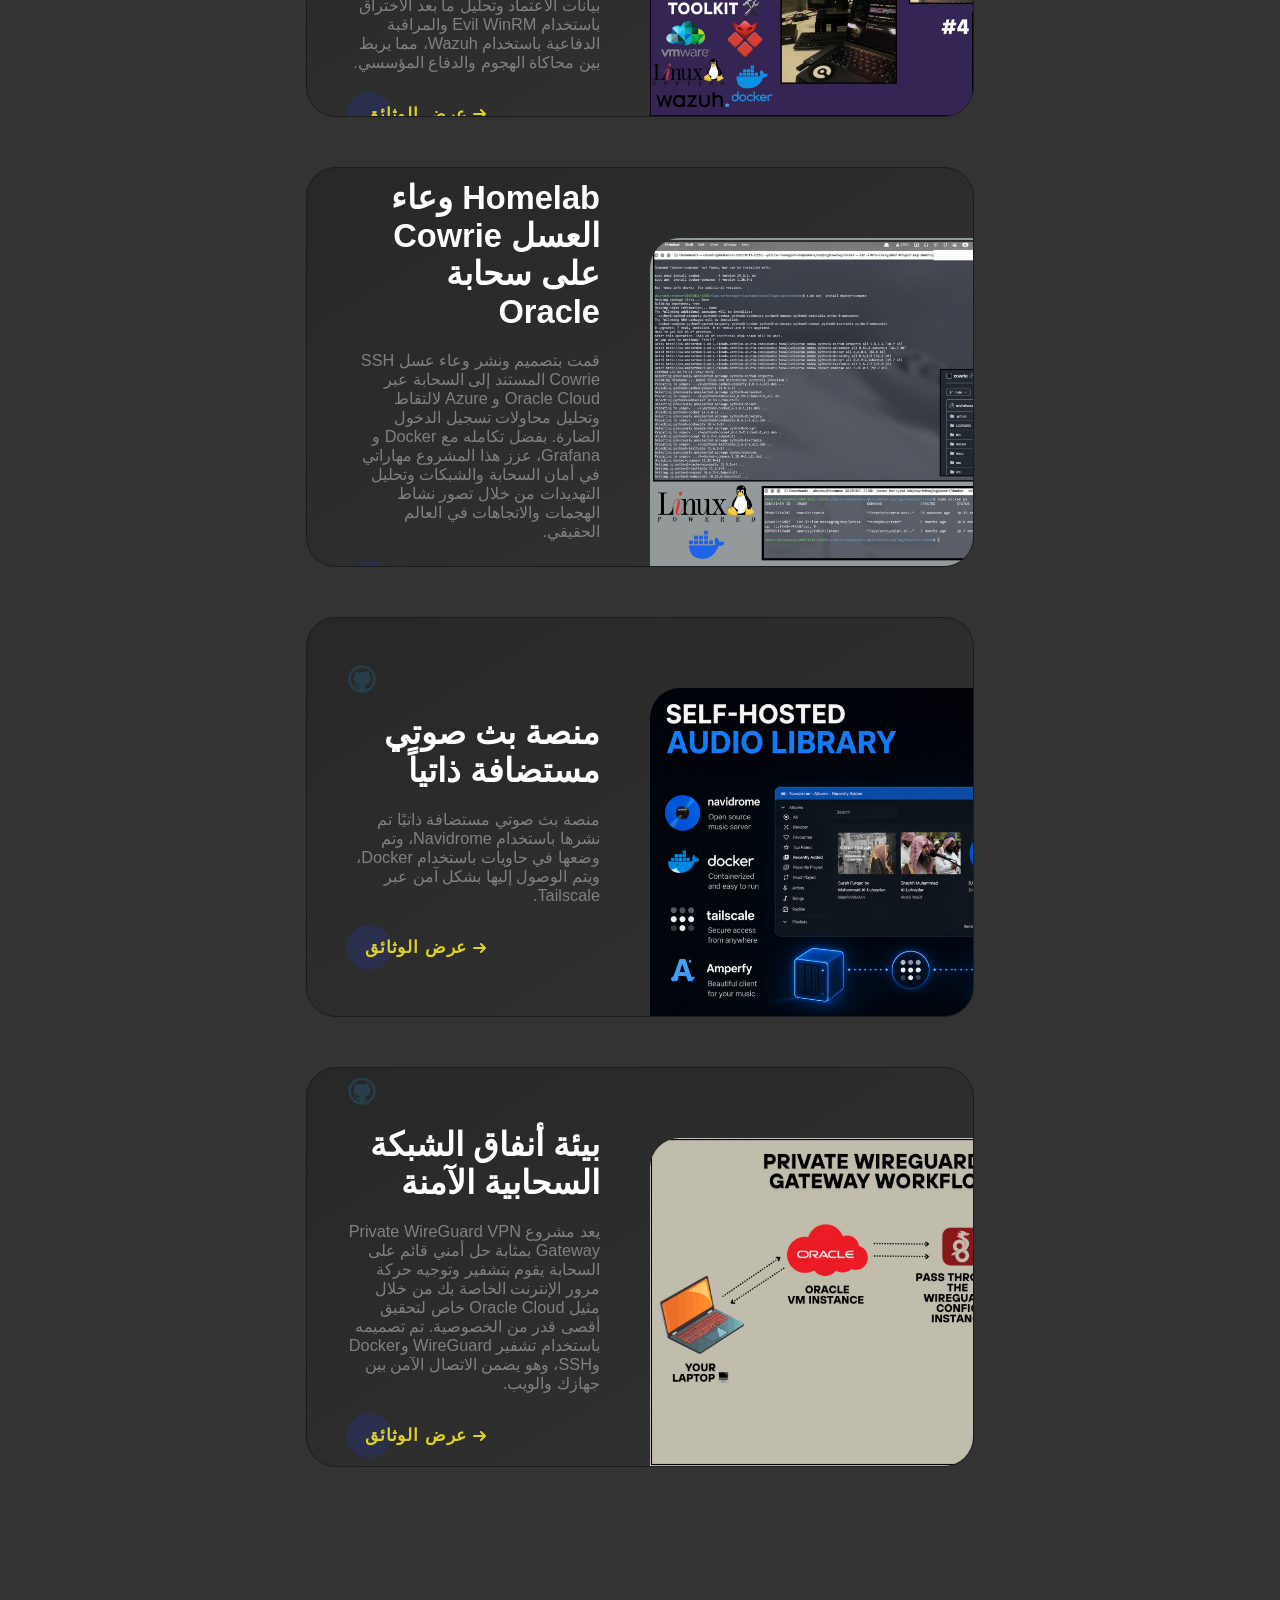
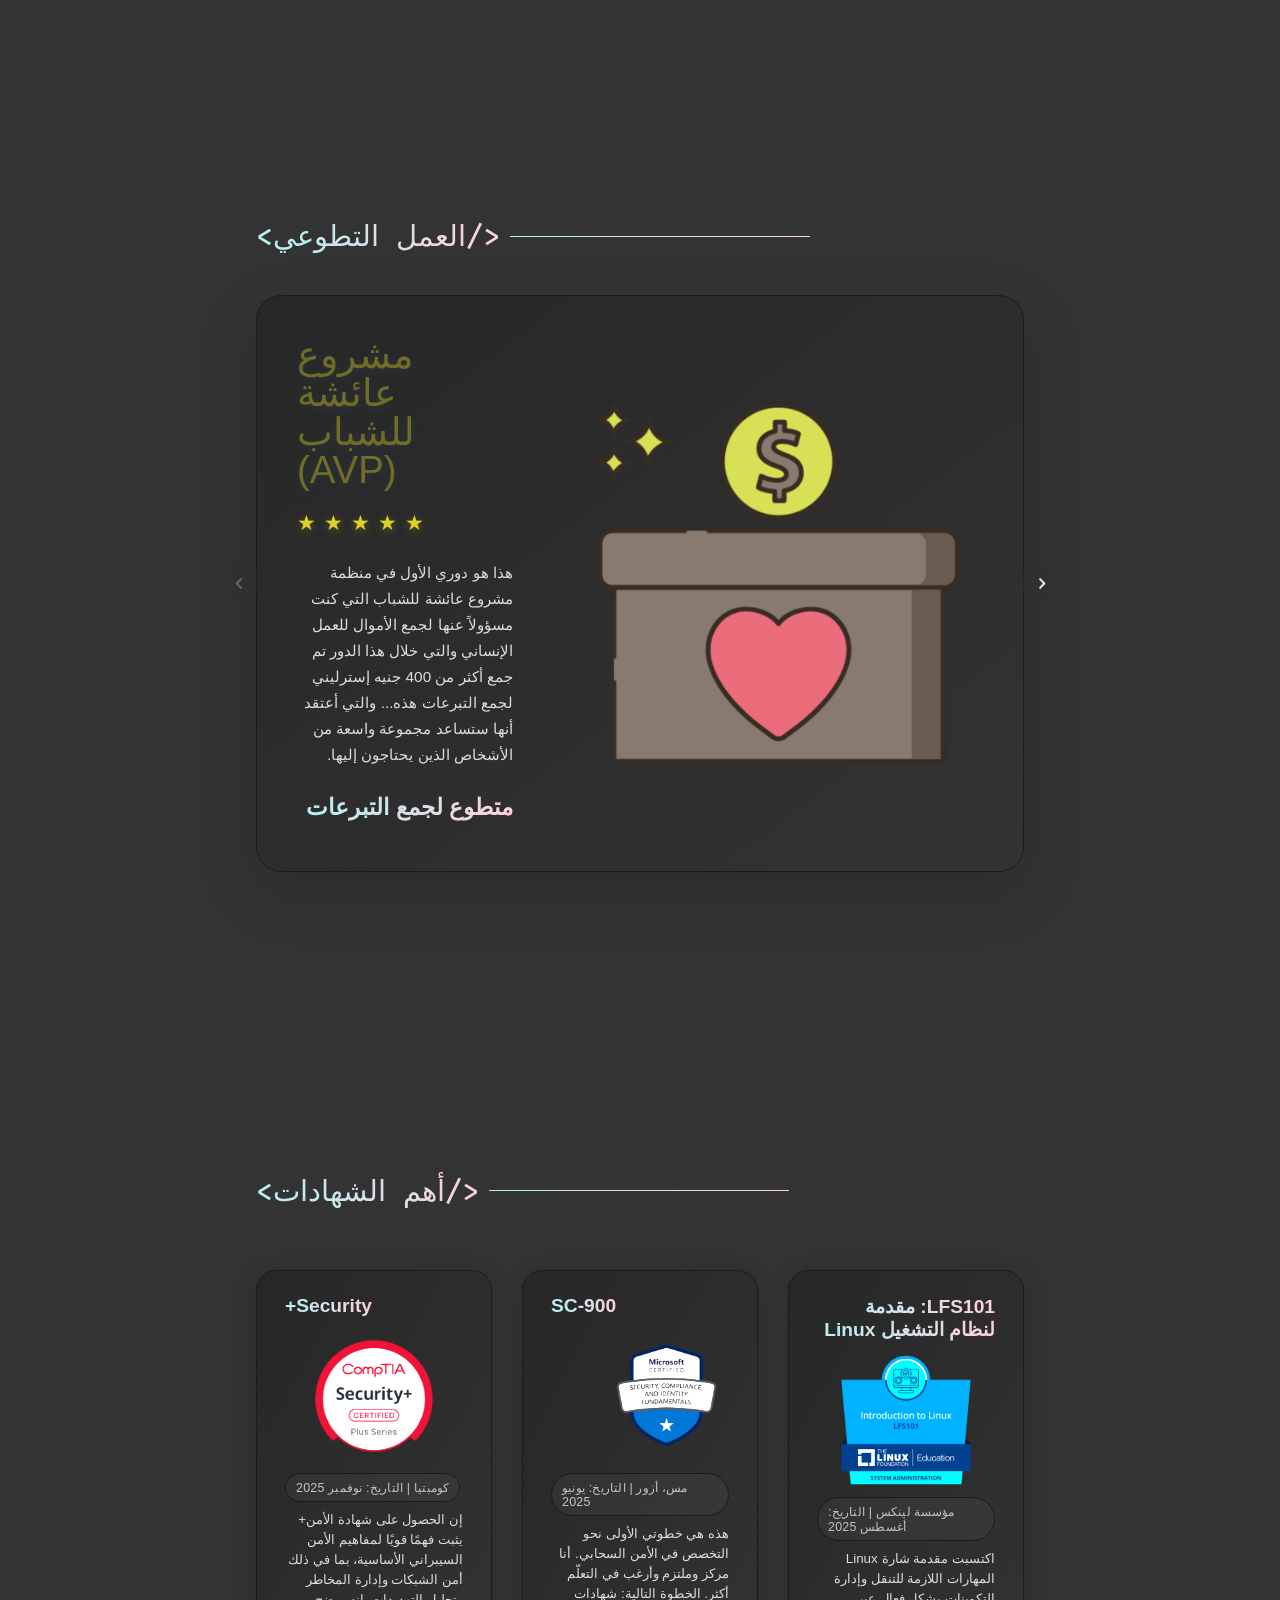
==== commit 8b6876ed: "Add files via upload" ====
--- a/index-ar.html
+++ b/index-ar.html
@@ -496,6 +496,32 @@
           </div>
           <!-- ---------------------- -->
           <div class="project-box-wrapper" data-aos="fade-up">
+            <div class="project-box project-box2">
+              <div class="info-div">
+                <img alt="شعار جمعية برونيل للأمن السيبراني" class="faviconforProject" src="src/lgoo.png" />
+                <article class="ProjectHeading">المؤسس والرئيس : جمعية برونيل للأمن السيبراني (BCSS)</article>
+                <p class="ProjectDescription">
+                  أسست وأقود جمعية برونيل للأمن السيبراني (BCSS)، لبناء مجتمع شامل يساعد الطلاب على تطوير مهارات عملية
+                  في الأمن السيبراني، والتعاون في المبادرات التقنية، واستكشاف المسارات المهنية في هذا المجال.
+                </p>
+                <div class="project-buttons">
+                  <a aria-label="زيارة جمعية برونيل للأمن السيبراني" class="cta"
+                    href="https://brunelstudents.com/organisation/cybersoc/" rel="noopener noreferrer" target="_blank">
+                    <span>زيارة BCSS</span>
+                    <svg height="10px" viewbox="0 0 13 10" width="15px">
+                      <path d="M1,5 L11,5"></path>
+                      <polyline points="8 1 12 5 8 9"></polyline>
+                    </svg>
+                  </a>
+                </div>
+              </div>
+              <div class="image-div">
+                <img alt="غلاف جمعية برونيل للأمن السيبراني" src="src/BCSS_cover.png" />
+              </div>
+            </div>
+          </div>
+          <!-- ---------------------- -->
+          <div class="project-box-wrapper" data-aos="fade-up">
             <div class="project-box project-box2" id="project-box2">
               <div class="info-div">
                 <img alt="غلاف كتاب The Three Corners" class="faviconforProject" src="src/lgoo.png" />
